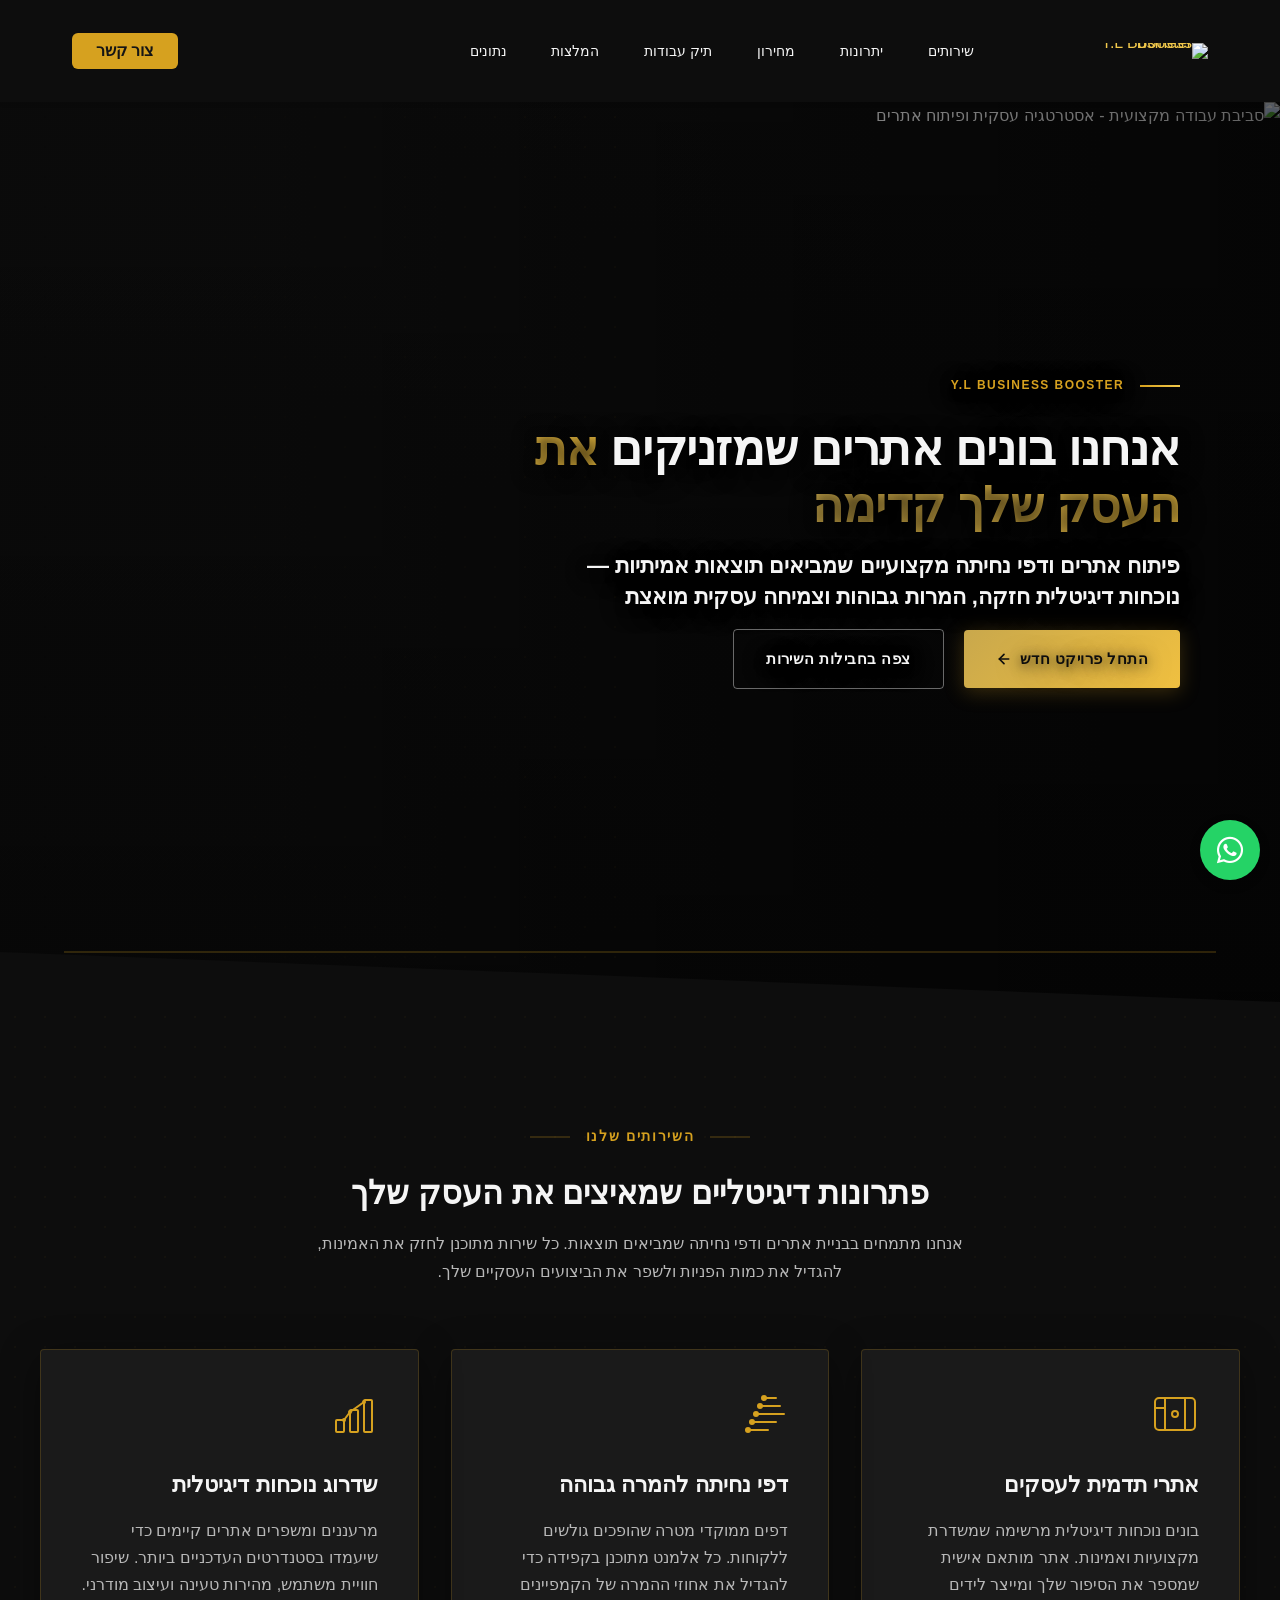
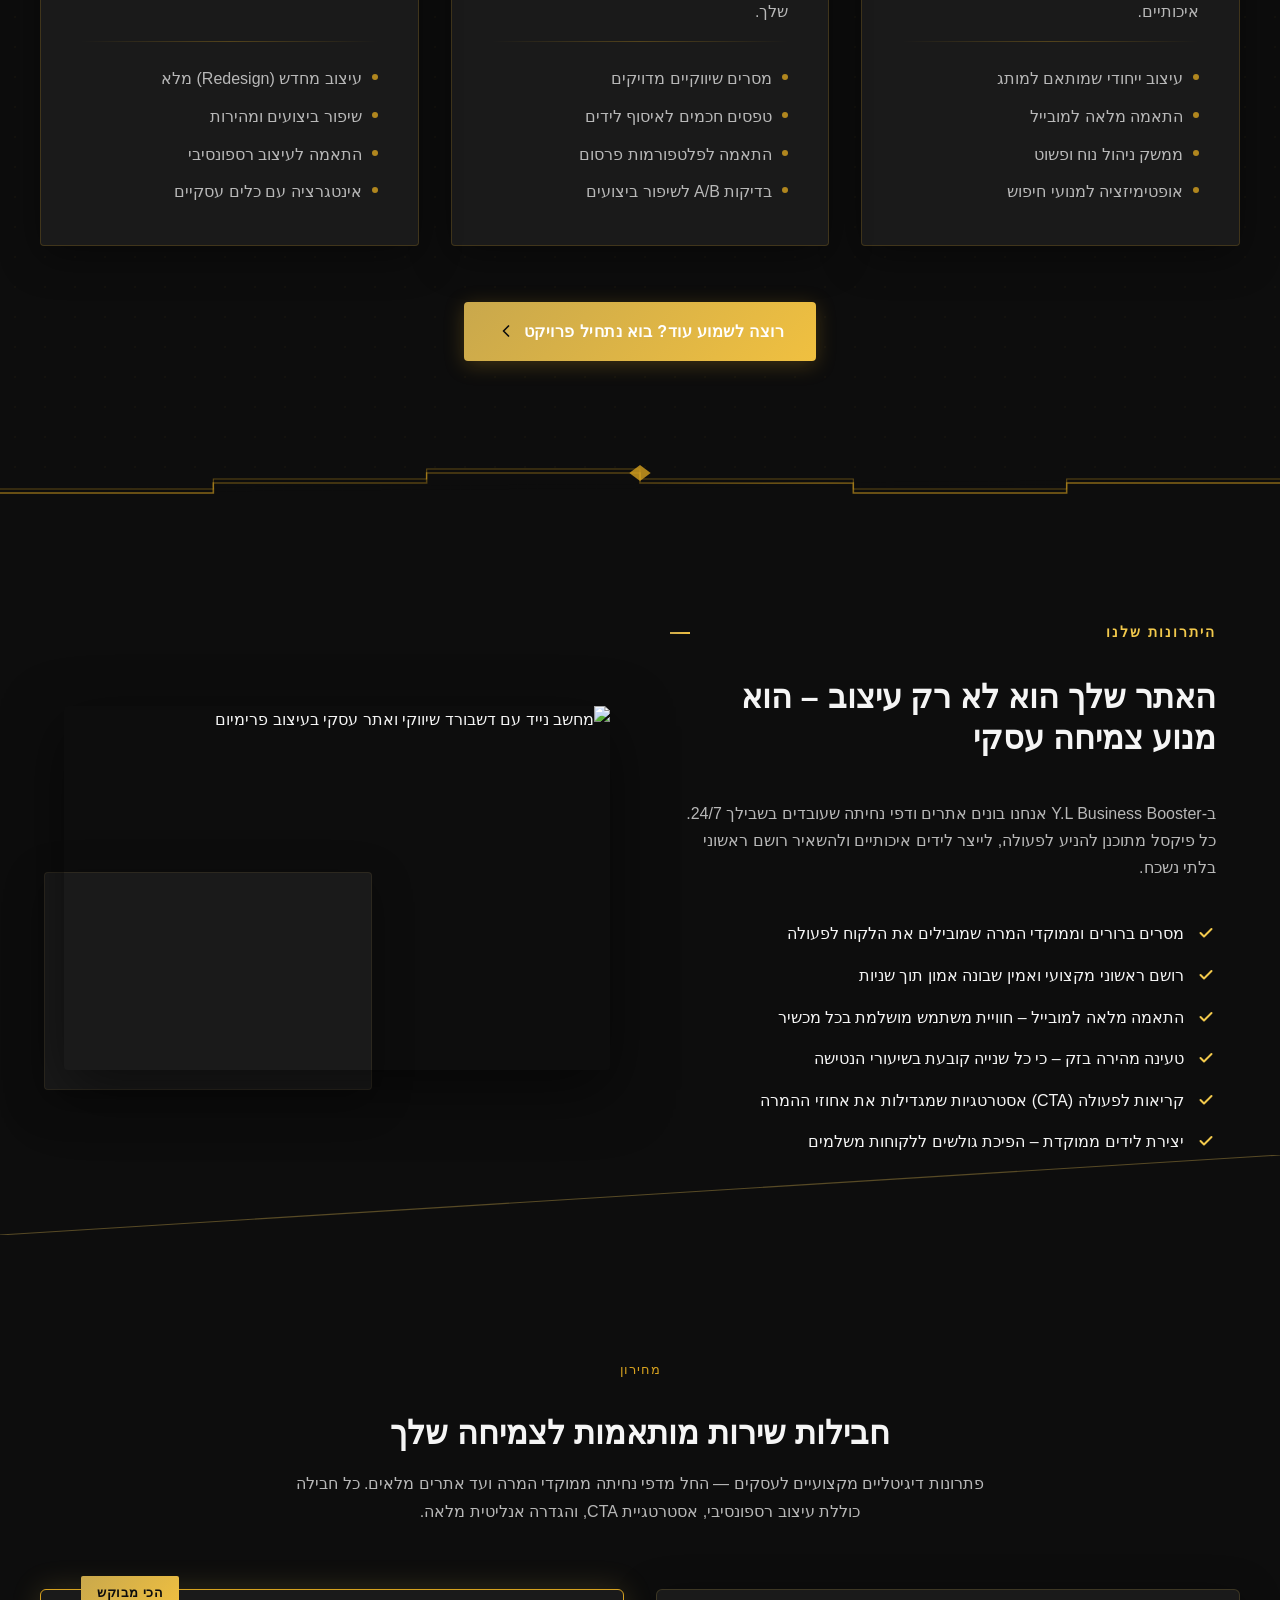
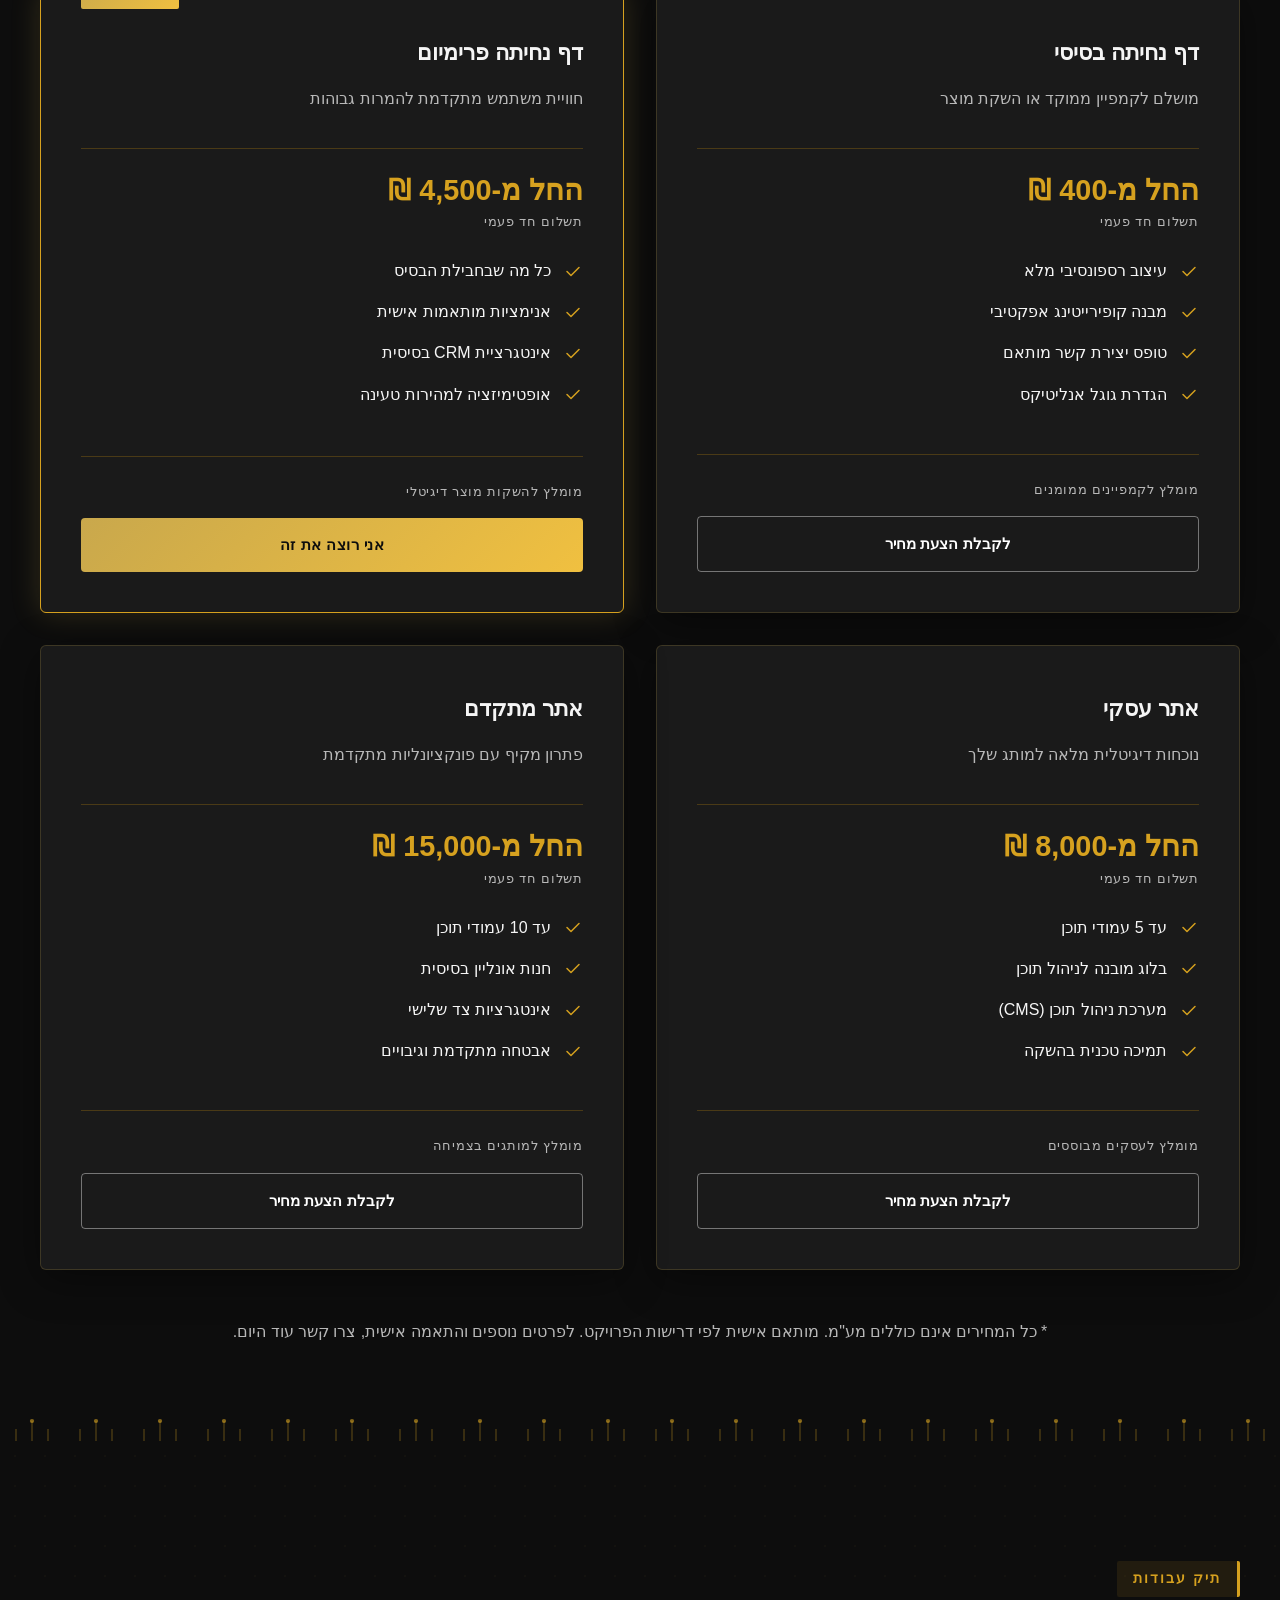
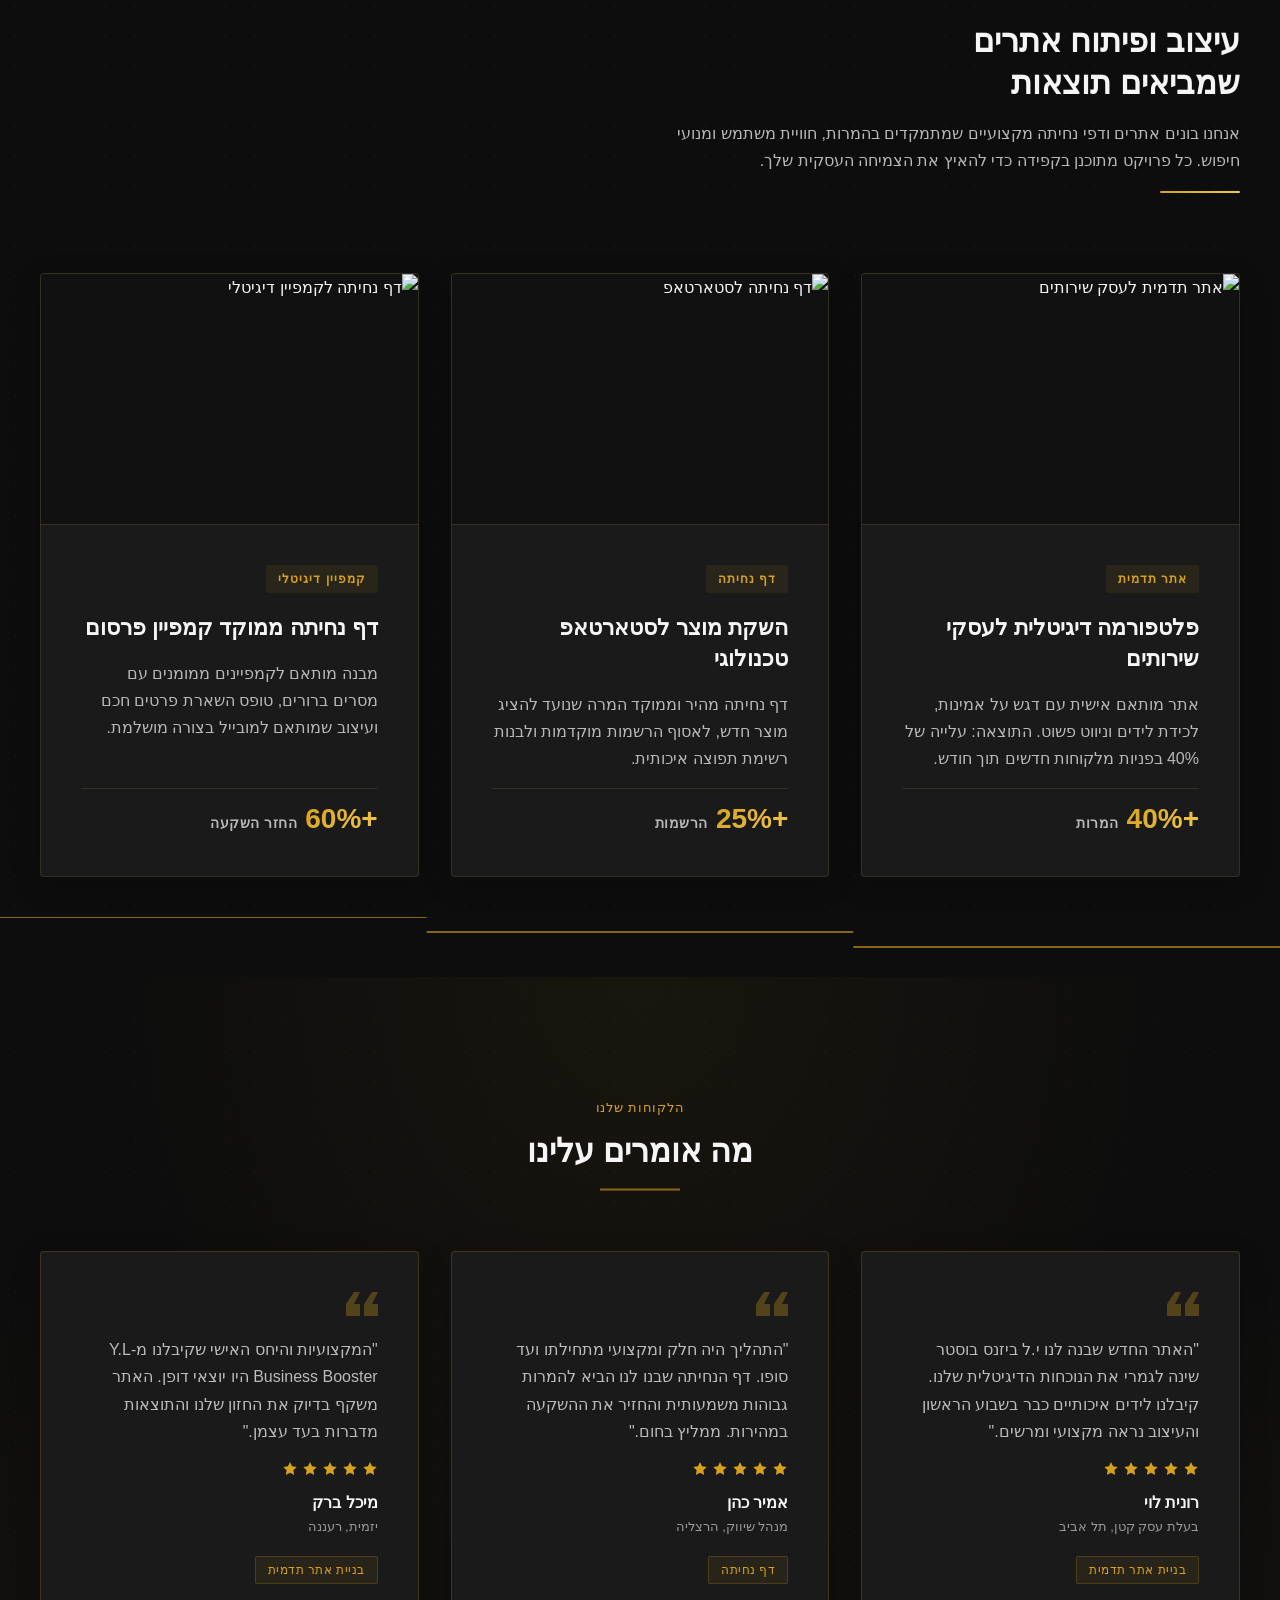
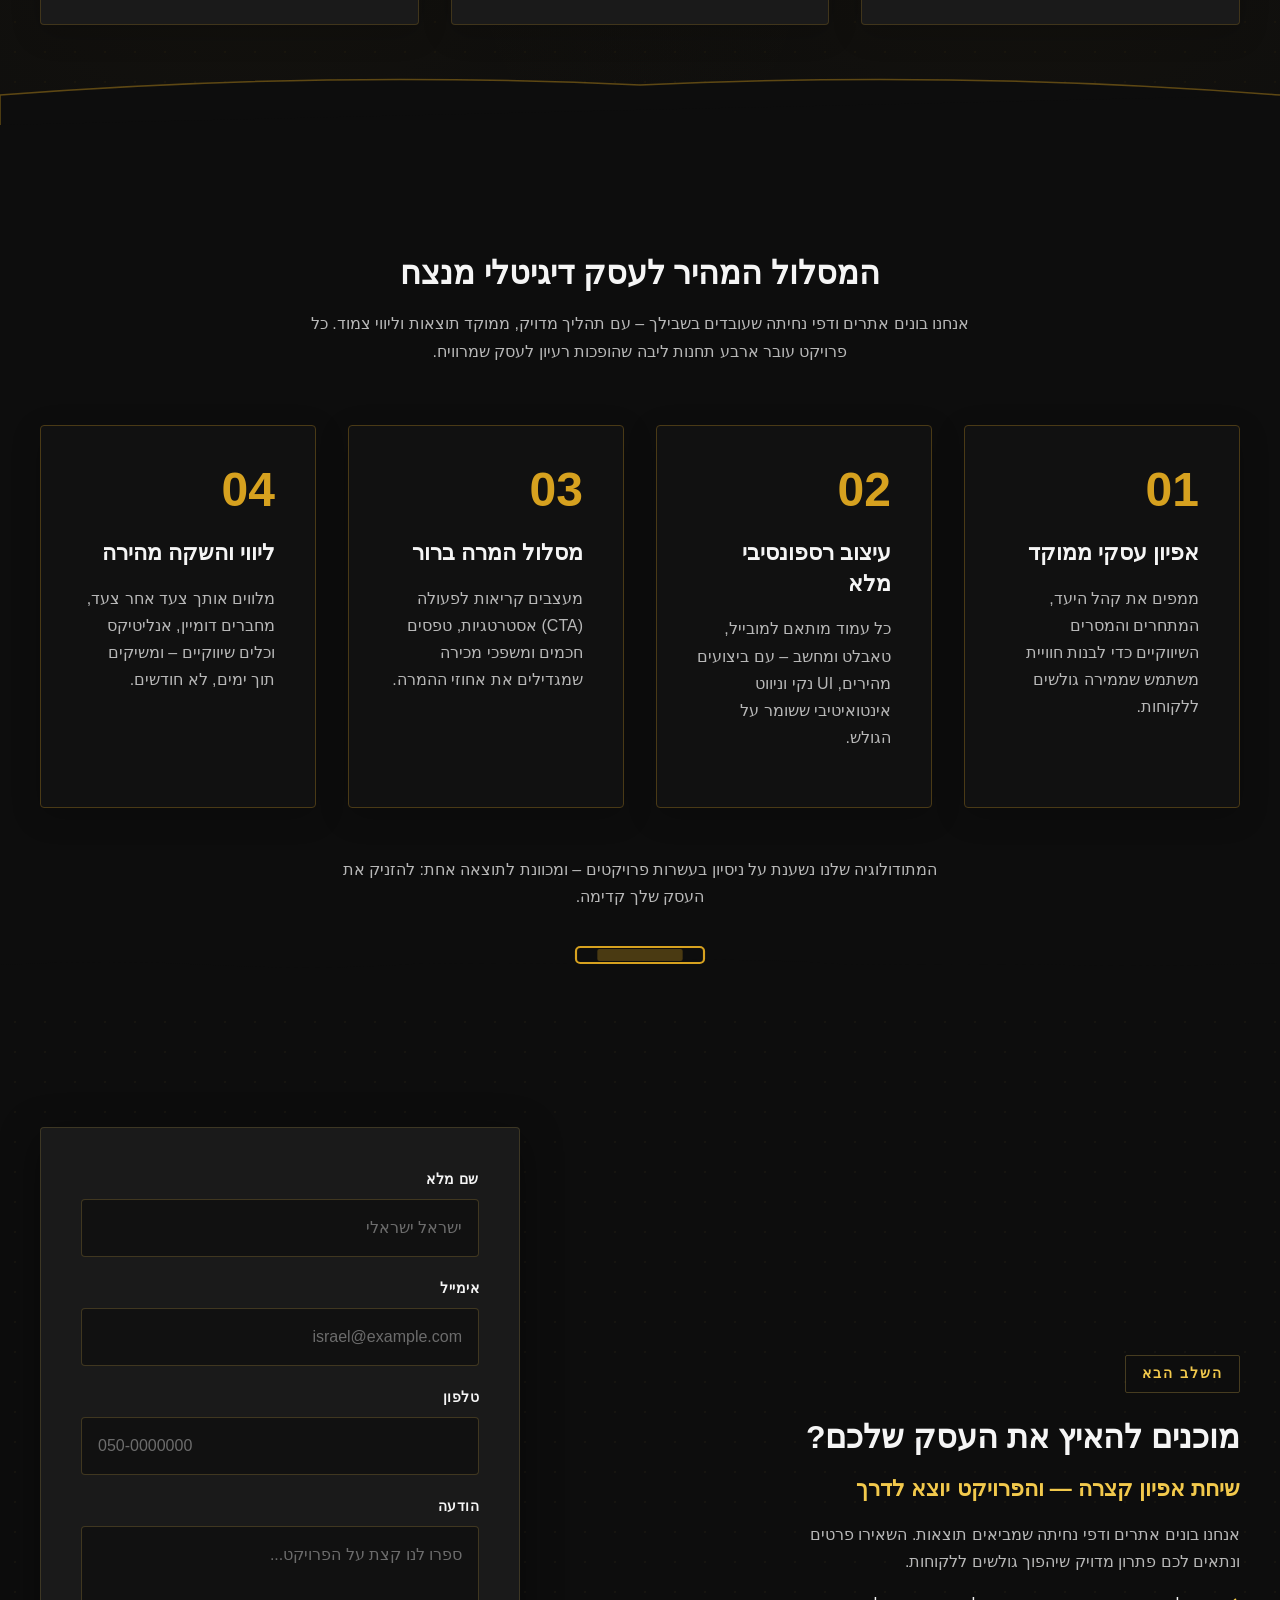
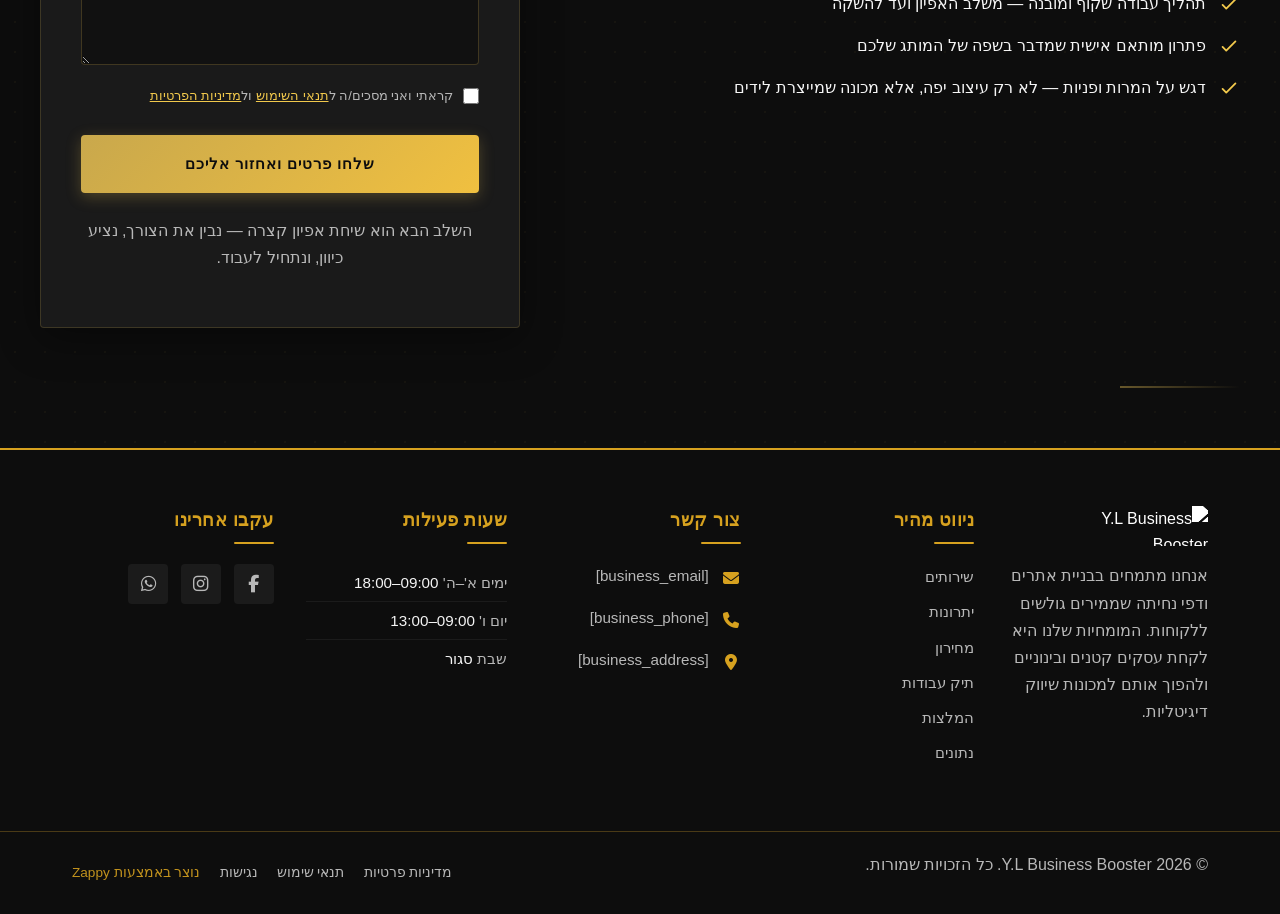
==== index.html @ 166de6a7 "Incremental sync: 1 page(s) — text_edit" ====
<!DOCTYPE html>
<html lang="he" dir="rtl">
<head>
    <meta charset="UTF-8">
    <meta name="viewport" content="width=device-width, initial-scale=1.0">
    <meta name="robots" content="index, follow">
    <title>בנה נוכחות דיגיטלית מנצחת — Y.L Business Booster</title>
    <meta name="description" content="Y.L Business Booster מתמחה בעיצוב ופיתוח אתרים ודפי נחיתה שמביאים תוצאות אמיתיות. הפוך את הרעיון שלך לעסק משגשג עם פתרונות Web Design &amp; Development מותאמים אישית. דברו איתנו עוד היום!">
    <meta name="keywords" content="Web Design & Development, web design & development company, עיצוב אתרים, פיתוח אתרים, דפי נחיתה">
    
    <!-- Favicons -->
    <link rel="icon" type="image/x-icon" href="/assets/favicon.ico">
    <link rel="icon" type="image/png" sizes="16x16" href="/assets/favicon-16x16.png">
    <link rel="icon" type="image/png" sizes="32x32" href="/assets/favicon-32x32.png">
    <link rel="icon" type="image/png" sizes="48x48" href="/assets/favicon-48x48.png">
    <link rel="icon" type="image/png" sizes="192x192" href="/assets/favicon-192x192.png">
    <link rel="icon" type="image/png" sizes="512x512" href="/assets/favicon-512x512.png">
    <link rel="apple-touch-icon" href="/assets/apple-touch-icon.png">
    <!-- Zappy Analytics -->
<script>
(function() {
  'use strict';
  
  // Configuration
  var config = {
    websiteId: '297a479d-2537-4a01-94c8-16d00fc88e8f',
    apiUrl: 'https://api.zappy5.com/api/analytics/track',
    sessionDuration: 30 * 60 * 1000, // 30 minutes
    visitorDuration: 30 * 24 * 60 * 60 * 1000, // 30 days
    trackPageViews: true,
    trackClicks: true,
    trackFormSubmissions: true
  };
  
  // Generate or retrieve persistent visitor ID (30 days)
  function getVisitorId() {
    var visitorKey = 'zappy_visitor_' + config.websiteId;
    var visitor = null;
    
    try {
      visitor = localStorage.getItem(visitorKey);
      if (visitor) {
        var visitorData = JSON.parse(visitor);
        var now = Date.now();
        
        // Check if visitor ID is still valid (30 days)
        if (now - visitorData.created < config.visitorDuration) {
          // Update last seen timestamp
          visitorData.lastSeen = now;
          localStorage.setItem(visitorKey, JSON.stringify(visitorData));
          return visitorData.id;
        }
      }
    } catch (e) {
      console.warn('Zappy Analytics: LocalStorage not available');
    }
    
    // Generate new visitor ID
    var newVisitorId = 'zv_' + Date.now() + '_' + Math.random().toString(36).substr(2, 9);
    
    try {
      localStorage.setItem(visitorKey, JSON.stringify({
        id: newVisitorId,
        created: Date.now(),
        lastSeen: Date.now()
      }));
    } catch (e) {
      // Continue without local storage
    }
    
    return newVisitorId;
  }
  
  // Generate or retrieve session ID (30 minutes)
  function getSessionId() {
    var sessionKey = 'zappy_session_' + config.websiteId;
    var session = null;
    
    try {
      session = sessionStorage.getItem(sessionKey);
      if (session) {
        var sessionData = JSON.parse(session);
        var now = Date.now();
        
        // Check if session is still valid
        if (now - sessionData.timestamp < config.sessionDuration) {
          // Update timestamp
          sessionData.timestamp = now;
          sessionStorage.setItem(sessionKey, JSON.stringify(sessionData));
          return sessionData.id;
        }
      }
    } catch (e) {
      console.warn('Zappy Analytics: SessionStorage not available');
    }
    
    // Generate new session ID
    var newSessionId = 'zs_' + Date.now() + '_' + Math.random().toString(36).substr(2, 9);
    
    try {
      sessionStorage.setItem(sessionKey, JSON.stringify({
        id: newSessionId,
        timestamp: Date.now()
      }));
    } catch (e) {
      // Continue without session storage
    }
    
    return newSessionId;
  }
  
  var visitorId = getVisitorId();
  var sessionId = getSessionId();
  
  // Track an event
  function trackEvent(eventType, data) {
    data = data || {};
    
    var eventData = {
      website_id: config.websiteId,
      event_type: eventType,
      page_path: window.location.pathname,
      referrer: document.referrer || 'direct',
      visitor_id: visitorId,
      session_id: sessionId,
      metadata: data
    };
    
    // Use sendBeacon if available (better for page unload events)
    if (navigator.sendBeacon) {
      var blob = new Blob([JSON.stringify(eventData)], { type: 'application/json' });
      navigator.sendBeacon(config.apiUrl, blob);
    } else {
      // Fallback to fetch
      fetch(config.apiUrl, {
        method: 'POST',
        headers: {
          'Content-Type': 'application/json'
        },
        body: JSON.stringify(eventData),
        keepalive: true
      }).catch(function(error) {
        console.warn('Zappy Analytics: Failed to track event', error);
      });
    }
  }
  
  // Track page view
  if (config.trackPageViews) {
    trackEvent('pageview', {
      title: document.title,
      url: window.location.href
    });
  }
  
  // Track clicks on important elements
  if (config.trackClicks) {
    document.addEventListener('click', function(e) {
      var target = e.target;
      
      // Track button clicks (counted as actions)
      if (target.tagName === 'BUTTON' || target.closest('button')) {
        var button = target.tagName === 'BUTTON' ? target : target.closest('button');
        var clickMeta = {
          element: 'button',
          text: button.textContent.trim().substring(0, 100),
          id: button.id || null,
          class: button.className || null
        };
        
        trackEvent('click', clickMeta);
      }
      
      // Track link clicks (navigation - not counted as actions)
      else if (target.tagName === 'A' || target.closest('a')) {
        var link = target.tagName === 'A' ? target : target.closest('a');
        var navMeta = {
          element: 'link',
          text: link.textContent.trim().substring(0, 100),
          href: link.href,
          external: link.hostname !== window.location.hostname
        };
        
        trackEvent('navigation', navMeta);
      }
    }, true);
  }
  
  
  // Track form submissions
  if (config.trackFormSubmissions) {
    document.addEventListener('submit', function(e) {
      var form = e.target;
      
      trackEvent('form_submit', {
        form_id: form.id || null,
        form_name: form.name || null,
        form_action: form.action || null,
        form_method: form.method || 'GET'
      });
    }, true);
  }
  
  // Track time on page (send on page unload)
  var pageLoadTime = Date.now();
  
  window.addEventListener('beforeunload', function() {
    var timeOnPage = Math.floor((Date.now() - pageLoadTime) / 1000); // in seconds
    
    trackEvent('page_unload', {
      time_on_page: timeOnPage,
      page_path: window.location.pathname
    });
  });
  
  // Expose tracking function globally for custom events
  window.zappyAnalytics = {
    track: trackEvent,
    getVisitorId: function() { return visitorId; },
    getSessionId: function() { return sessionId; }
  };
  
})();
</script>
<!-- End Zappy Analytics -->
    <meta property="og:title" content="בנה נוכחות דיגיטלית מנצחת — Y.L Business Booster">
    <meta property="og:description" content="Y.L Business Booster מתמחה בעיצוב ופיתוח אתרים ודפי נחיתה שמביאים תוצאות אמיתיות. הפוך את הרעיון שלך לעסק משגשג עם פתרונות Web Design &amp; Development מותאמים אישית. דברו איתנו עוד היום!">
    <meta name="twitter:card" content="summary_large_image">
    <meta name="twitter:title" content="בנה נוכחות דיגיטלית מנצחת — Y.L Business Booster">
    <meta name="twitter:description" content="Y.L Business Booster מתמחה בעיצוב ופיתוח אתרים ודפי נחיתה שמביאים תוצאות אמיתיות. הפוך את הרעיון שלך לעסק משגשג עם פתרונות Web Design &amp; Development מותאמים אישית. דברו איתנו עוד היום!">
    <meta property="og:type" content="website">
  <meta property="og:locale" content="he_IL">
  
  
  
  
  
  <link rel="stylesheet" href="https://cdnjs.cloudflare.com/ajax/libs/font-awesome/6.4.0/css/all.min.css">
  <style>
    .skip-link { position: absolute; top: 0; left: 0; transform: translateY(-200%); padding: 12px 18px; background: var(--bg-dark, #1a1a1a); color: var(--text-light, #fff); font-weight: 600; border-radius: 0 0 8px 0; z-index: 10000; }
    .skip-link:focus { transform: none; outline: 2px solid var(--ring, #fff); outline-offset: 2px; }
    :focus-visible { outline: 2px solid var(--ring, currentColor); outline-offset: 3px; }
  </style>


  
    <!-- Favicons -->
    <link rel="icon" type="image/x-icon" href="/assets/favicon.ico">
    <link rel="icon" type="image/png" sizes="16x16" href="/assets/favicon-16x16.png">
    <link rel="icon" type="image/png" sizes="32x32" href="/assets/favicon-32x32.png">
    <link rel="icon" type="image/png" sizes="48x48" href="/assets/favicon-48x48.png">
    <link rel="icon" type="image/png" sizes="192x192" href="/assets/favicon-192x192.png">
    <link rel="icon" type="image/png" sizes="512x512" href="/assets/favicon-512x512.png">
    <link rel="apple-touch-icon" href="/assets/apple-touch-icon.png">
    <!-- Cookie Consent -->
    <link rel="stylesheet" href="https://cdn.jsdelivr.net/npm/vanilla-cookieconsent@3/dist/cookieconsent.css">
    <script src="https://cdn.jsdelivr.net/npm/vanilla-cookieconsent@3/dist/cookieconsent.umd.js"></script>
    <!-- Mickidum Accessibility Toolbar -->
    <script src="https://cdn.jsdelivr.net/gh/mickidum/acc_toolbar/acctoolbar/acctoolbar.min.js"></script>
    <link rel="stylesheet" href="/styles.css">
    <script>window.ZAPPY_WEBSITE_ID = "297a479d-2537-4a01-94c8-16d00fc88e8f"; window.ZAPPY_API_BASE = "https://api.zappy5.com";</script>
    <link rel="preload" as="image" href="/assets/site-index-hero-image-1.webp" fetchpriority="high">

    <style id="zappy-dropdown-submenu-styles">
      /* ========== DESKTOP DROPDOWN SUBMENU STYLES ========== */
      /* Base styles for dropdown submenus - parent must be positioned */
      .nav-menu li:has(.sub-menu), nav li:has(.sub-menu), .navbar li:has(.sub-menu), #navMenu li:has(.sub-menu) { position: relative; }
      /* Submenu base - hidden by default */
      .nav-menu .sub-menu, nav .sub-menu, .navbar .sub-menu, #navMenu .sub-menu { display: block !important; position: absolute !important; top: 100%; left: 0; min-width: 220px; background: white; border-radius: 8px; box-shadow: 0 8px 25px rgba(0,0,0,0.15); padding: 8px 0; opacity: 0; visibility: hidden; transform: translateY(10px); transition: all 0.3s ease; z-index: 1000; list-style: none; pointer-events: none; }
      /* CRITICAL: Desktop hover styles to show dropdown */
      .nav-menu li:hover > .sub-menu, nav li:hover > .sub-menu, .navbar li:hover > .sub-menu, #navMenu li:hover > .sub-menu { opacity: 1 !important; visibility: visible !important; transform: translateY(0) !important; pointer-events: auto !important; }
      /* Submenu item styling */
      .sub-menu li { list-style: none; margin: 0; padding: 0; }
      .sub-menu a { display: block !important; padding: 10px 16px !important; color: var(--text-dark, #333) !important; font-weight: 500; text-decoration: none; white-space: nowrap; transition: background-color 0.2s; }
      .sub-menu .zappy-nav-child > a { padding-left: 28px !important; font-size: 0.9em !important; opacity: 0.85 !important; }
      [dir="rtl"] .sub-menu .zappy-nav-child > a, html[lang="he"] .sub-menu .zappy-nav-child > a, html[lang="ar"] .sub-menu .zappy-nav-child > a { padding-left: 10px !important; padding-right: 28px !important; }
      .sub-menu .zappy-nav-parent > a { font-weight: 600 !important; }
      .sub-menu a:hover { background-color: #f5f5f5; }
      /* RTL (Hebrew/Arabic) dropdown positioning */
      [dir="rtl"] .nav-menu .sub-menu, [dir="rtl"] nav .sub-menu, [dir="rtl"] .navbar .sub-menu, html[lang="he"] .nav-menu .sub-menu, html[lang="he"] nav .sub-menu, html[lang="he"] .navbar .sub-menu, html[lang="ar"] .nav-menu .sub-menu, html[lang="ar"] nav .sub-menu, html[lang="ar"] .navbar .sub-menu { left: auto !important; right: 0 !important; }
      /* Hide empty dropdown menus (exclude catalog sub-menus that use <a> children instead of <li>) */
      .sub-menu:empty, .sub-menu:not(:has(li:not(.zappy-hidden-menu-item))):not(:has(> a)), .sub-menu:not(:has(li)):not(:has(> a)) { display: none !important; opacity: 0 !important; visibility: hidden !important; pointer-events: none !important; }
      /* Desktop: show submenu on Menu Group hover */
      li:has(.menu-group-title):hover > .sub-menu { opacity: 1 !important; visibility: visible !important; transform: translateY(0) !important; pointer-events: auto !important; }
      /* Menu Group title styling */
      .nav-menu > li > .menu-group-title, #navMenu > li > .menu-group-title { display: inline-block; padding: 0.5rem 1rem; cursor: default; user-select: none; }
      
      /* ========== MOBILE SUBMENU STYLES ========== */
      @media (max-width: 768px) {
        .nav-menu .sub-menu, nav .sub-menu, .navbar .sub-menu, #navMenu .sub-menu { position: static !important; transform: none !important; box-shadow: none !important; background: transparent !important; max-height: 0; overflow: hidden; opacity: 0; visibility: hidden; transition: max-height 0.3s ease, opacity 0.3s ease; padding: 0 !important; border-radius: 0 !important; }
        .navbar .sub-menu.mobile-expanded, .nav-menu .sub-menu.mobile-expanded, #navMenu .sub-menu.mobile-expanded { max-height: none !important; overflow-y: visible !important; opacity: 1 !important; visibility: visible !important; padding: 8px 0 8px 16px !important; }
        [dir="rtl"] .sub-menu.mobile-expanded, html[lang="he"] .sub-menu.mobile-expanded { padding: 8px 16px 8px 0 !important; }
        /* Disable hover behavior on mobile */
        .nav-menu li:hover > .sub-menu, nav li:hover > .sub-menu, .navbar li:hover > .sub-menu, #navMenu li:hover > .sub-menu { opacity: 0; visibility: hidden; pointer-events: none; }
        .nav-menu li > .sub-menu.mobile-expanded, nav li > .sub-menu.mobile-expanded, .navbar li > .sub-menu.mobile-expanded, #navMenu li > .sub-menu.mobile-expanded { opacity: 1 !important; visibility: visible !important; pointer-events: auto !important; }
        .nav-menu li:has(.sub-menu), nav li:has(.sub-menu), .navbar li:has(.sub-menu), #navMenu li:has(.sub-menu) { display: flex !important; flex-wrap: wrap !important; align-items: center !important; position: relative !important; min-height: 44px !important; }
        .nav-menu li:has(.sub-menu) > a, nav li:has(.sub-menu) > a, .navbar li:has(.sub-menu) > a, #navMenu li:has(.sub-menu) > a { flex: 1 !important; min-width: 0 !important; }
        .nav-menu li:has(.sub-menu) > .menu-group-title, nav li:has(.sub-menu) > .menu-group-title, .navbar li:has(.sub-menu) > .menu-group-title, #navMenu li:has(.sub-menu) > .menu-group-title { flex: 1 !important; min-width: 0 !important; padding: 0 !important; line-height: inherit !important; }
        .nav-menu li:has(.sub-menu) > .sub-menu, nav li:has(.sub-menu) > .sub-menu, .navbar li:has(.sub-menu) > .sub-menu, #navMenu li:has(.sub-menu) > .sub-menu { flex-basis: 100% !important; width: 100% !important; }
        .nav-menu li:has(.sub-menu) > a [class*="chevron"], .nav-menu li:has(.sub-menu) > a [class*="arrow"], .nav-menu li:has(.sub-menu) > a .fa-chevron-down, .nav-menu li:has(.sub-menu) > a .fa-angle-down, nav li:has(.sub-menu) > a [class*="chevron"], nav li:has(.sub-menu) > a [class*="arrow"], #navMenu li:has(.sub-menu) > a [class*="chevron"], #navMenu li:has(.sub-menu) > a [class*="arrow"] { display: none !important; visibility: hidden !important; }
        .mobile-submenu-toggle { display: flex !important; align-items: center !important; justify-content: center !important; width: 44px !important; height: auto !important; background: transparent !important; border: none !important; cursor: pointer !important; color: var(--text-light) !important; position: static !important; flex-shrink: 0 !important; align-self: stretch !important; z-index: 2 !important; padding: 0 !important; margin: 0 !important; }
        .mobile-submenu-toggle::after { content: '' !important; width: 0 !important; height: 0 !important; border-left: 6px solid transparent !important; border-right: 6px solid transparent !important; border-top: 7px solid currentColor !important; transition: transform 0.3s ease !important; }
        .mobile-submenu-toggle.expanded::after { transform: rotate(180deg) !important; }
        .sub-menu a { padding: 10px 0 !important; display: block !important; color: var(--text-light) !important; white-space: normal !important; }
        .sub-menu .zappy-nav-child > a { padding-left: 28px !important; font-size: 0.9em !important; opacity: 0.85 !important; }
        [dir="rtl"] .sub-menu .zappy-nav-child > a, html[lang="he"] .sub-menu .zappy-nav-child > a, html[lang="ar"] .sub-menu .zappy-nav-child > a { padding-left: 0 !important; padding-right: 28px !important; }
        .sub-menu .zappy-nav-parent > a { font-weight: 600 !important; }
        .nav-menu.active, #navMenu.active { max-width: 100vw !important; overflow-x: hidden !important; box-sizing: border-box !important; }
        .navbar .sub-menu li a, nav.navbar .sub-menu li a, .zappy-products-dropdown .sub-menu a { color: var(--text-light) !important; }
      }
      @media (min-width: 769px) { .mobile-submenu-toggle { display: none !important; } }
    </style>

    <style id="zappy-widget-visibility">
      html[dir="rtl"] .whatsapp-float { right: 20px !important; left: auto !important; }
      html[dir="ltr"] .whatsapp-float, html:not([dir]) .whatsapp-float { left: 20px !important; right: auto !important; }
      html[dir="rtl"] #mic-access-tool-general-button, html[dir="rtl"] .mic-access-tool-general-button,
      html[dir="rtl"] #mic-init-access-tool .mic-access-tool-general-button,
      html[dir="rtl"] #mic-init-access-tool #mic-access-tool-general-button,
      html[dir="rtl"] ._access-icon { left: 20px !important; right: auto !important; }
      html[dir="ltr"] #mic-access-tool-general-button, html[dir="ltr"] .mic-access-tool-general-button,
      html[dir="ltr"] #mic-init-access-tool .mic-access-tool-general-button,
      html[dir="ltr"] #mic-init-access-tool #mic-access-tool-general-button,
      html[dir="ltr"] ._access-icon,
      html:not([dir]) #mic-access-tool-general-button, html:not([dir]) .mic-access-tool-general-button,
      html:not([dir]) #mic-init-access-tool .mic-access-tool-general-button,
      html:not([dir]) #mic-init-access-tool #mic-access-tool-general-button,
      html:not([dir]) ._access-icon { right: 20px !important; left: auto !important; }
      @media (max-width: 768px) { .whatsapp-float { display: flex !important; } }
      @media (min-width: 769px) { .whatsapp-float { display: flex !important; } }
      @media (max-width: 768px) {
        #mic-access-tool-general-button, .mic-access-tool-general-button,
        #mic-init-access-tool .mic-access-tool-general-button, #mic-init-access-tool #mic-access-tool-general-button,
        ._access-icon { display: flex !important; visibility: visible !important; opacity: 1 !important; pointer-events: auto !important; }
        #mic-access-tool-box.opened-mic-access-tool, .mic-access-tool-box.opened-mic-access-tool,
        #mic-init-access-tool #mic-access-tool-box.opened-mic-access-tool {
          visibility: visible !important; opacity: 1 !important; pointer-events: auto !important;
        }
      }
      @media (min-width: 769px) {
        #mic-access-tool-general-button, .mic-access-tool-general-button,
        #mic-init-access-tool .mic-access-tool-general-button, #mic-init-access-tool #mic-access-tool-general-button,
        ._access-icon { display: flex !important; visibility: visible !important; opacity: 1 !important; pointer-events: auto !important; }
        #mic-access-tool-box.opened-mic-access-tool, .mic-access-tool-box.opened-mic-access-tool,
        #mic-init-access-tool #mic-access-tool-box.opened-mic-access-tool {
          visibility: visible !important; opacity: 1 !important; pointer-events: auto !important;
        }
      }
    </style>
</head>
<body>
<a class="skip-link" href="#main">דלג לתוכן הראשי</a>
  <nav class="navbar" dir="rtl">
  <!-- Mobile buttons: MUST be direct children of .navbar (outside nav-container) -->
  <button class="mobile-toggle" id="mobileToggle" aria-label="Menu">
    <svg class="hamburger-icon" width="24" height="24" viewBox="0 0 24 24" fill="none">
      <path d="M3 12h18M3 6h18M3 18h18" stroke="currentColor" stroke-width="2" stroke-linecap="round"></path>
    </svg>
    <svg class="close-icon" width="24" height="24" viewBox="0 0 24 24" fill="none" style="display: none;">
      <path d="M18 6L6 18M6 6l12 12" stroke="currentColor" stroke-width="2" stroke-linecap="round"></path>
    </svg>
  </button>
  
  <button class="phone-header-btn" data-phone="[business_phone]" aria-label="Call">
    <svg width="20" height="20" viewBox="0 0 24 24" fill="currentColor">
      <path d="M22 16.92v3a2 2 0 0 1-2.18 2 19.79 19.79 0 0 1-8.63-3.07 19.5 19.5 0 0 1-6-6 19.79 19.79 0 0 1-3.07-8.67A2 2 0 0 1 4.11 2h3a2 2 0 0 1 2 1.72 12.84 12.84 0 0 0 .7 2.81 2 2 0 0 1-.45 2.11L8.09 9.91a16 16 0 0 0 6 6l1.27-1.27a2 2 0 0 1 2.11-.45 12.84 12.84 0 0 0 2.81.7A2 2 0 0 1 22 16.92z"></path>
    </svg>
  </button>

  <!-- nav-container: REQUIRED wrapper for layout elements (brand, menu, CTA) -->
  <div class="nav-container">
    <div class="nav-right-group"><div class="nav-brand">
      <a href="/" class="logo-link"><img class="logo" src="/assets/site-----image-1.webp" alt="Y.L Business Booster"></a>
    </div><ul class="nav-menu" id="navMenu"><li><a href="#services">שירותים</a></li><li><a href="#benefits">יתרונות</a></li><li><a href="#pricing">מחירון</a></li><li><a href="#portfolio">תיק עבודות</a></li><li><a href="#testimonials">המלצות</a></li><li><a href="#stats">נתונים</a></li><li class="mobile-contact-link nav-cta-mobile-item"><a href="#contact" class="nav-cta-btn">צור קשר</a></li></ul></div>
    
    
    
    <div class="nav-cta-container">
      <a href="#contact" class="nav-cta-btn">צור קשר</a>
    </div>
  </div>
</nav>
<script>

// Navbar Mobile Menu Toggle and Contrast Fix
(function() {
  // Use 'load' event instead of 'DOMContentLoaded' to ensure we run AFTER all other scripts
  window.addEventListener('load', function() {
    
    // FIX MOBILE BUTTON CONTRAST
    // Detect navbar background color and apply contrasting color to mobile buttons
    const navbar = document.querySelector('.navbar, nav, header');
    if (!navbar) {
      console.log('[Navbar] Navbar element not found');
      return;
    }
    
    // DECLARE VARIABLES EARLY to avoid Temporal Dead Zone errors
    // These are used in multiple places below
    let mobileToggle = document.getElementById('mobileToggle') ||
                       document.querySelector('.mobile-toggle') ||
                       document.querySelector('.hamburger') ||
                       document.querySelector('.hamburger-menu') ||
                       document.querySelector('.menu-toggle') ||
                       document.querySelector('.burger-menu') ||
                       document.querySelector('[aria-label="Menu"]') ||
                       document.querySelector('[aria-label="תפריט"]');
    
    const phoneBtn = document.querySelector('.phone-header-btn');
    
    const computedStyle = window.getComputedStyle(navbar);
    let bgColor = computedStyle.backgroundColor;
    
    console.log('[Navbar] Initial navbar background:', bgColor);
    
    // Check if background is transparent or rgba with 0 alpha
    const isTransparent = bgColor === 'transparent' || 
                         bgColor === 'rgba(0, 0, 0, 0)' ||
                         (bgColor.startsWith('rgba') && bgColor.includes(', 0)'));
    
    if (isTransparent) {
      // Check for background-image or gradient
      const bgImage = computedStyle.backgroundImage;
      if (bgImage && bgImage !== 'none') {
        console.log('[Navbar] Navbar has background image/gradient, using dark text');
        bgColor = 'rgb(240, 240, 240)'; // Assume light background
      } else {
        // Transparent navbar - check body background
        const bodyBg = window.getComputedStyle(document.body).backgroundColor;
        console.log('[Navbar] Navbar transparent, using body background:', bodyBg);
        bgColor = bodyBg;
      }
    }
    
    // Calculate luminance to determine if background is light or dark
    const rgb = bgColor.match(/\d+/g);
    if (rgb && rgb.length >= 3) {
      const r = parseInt(rgb[0]);
      const g = parseInt(rgb[1]);
      const b = parseInt(rgb[2]);
      const luminance = (0.299 * r + 0.587 * g + 0.114 * b) / 255;
      
      // Mobile button colors are set by Claude's AI-generated CSS (same as .nav-menu a)
      // No dynamic color overrides needed - colors come from the generated navbar CSS
      console.log('[Navbar] Mobile button colors preserved from Claude CSS (luminance:', luminance.toFixed(2) + ')');
      
      // FIX ICON SIZES - Ensure SVGs are properly sized and visible
      // INJECT CRITICAL CSS TO OVERRIDE ANY CONFLICTING RULES
      const criticalCSS = document.createElement('style');
      criticalCSS.id = 'zappy-mobile-nav-fix';
      const htmlLang = document.documentElement.lang || 'en';
      const htmlDir = document.documentElement.dir || 'ltr';
      // Check both dir attribute AND lang for RTL detection
      // dir="rtl" is the most reliable indicator
      const isRTL = htmlDir === 'rtl' || htmlLang === 'he' || htmlLang === 'ar';
      
      criticalCSS.textContent = `
        /* Hide mobile buttons on desktop, show only on mobile */
        @media (min-width: 769px) {
          .mobile-toggle,
          .phone-header-btn {
            display: none !important;
          }
        }
        
        /* Show and position mobile buttons correctly on mobile */
        @media (max-width: 768px) {
          .navbar,
          nav.navbar {
            min-height: 70px !important;
          }

          .mobile-toggle,
          .phone-header-btn {
            position: absolute !important;
            top: 0 !important;
            bottom: 0 !important;
            margin-top: auto !important;
            margin-bottom: auto !important;
            transform: none !important;
            z-index: 1001 !important;
            display: flex !important;
            align-items: center !important;
            justify-content: center !important;
            width: 36px !important;
            height: 36px !important;
            border-radius: 50% !important;
            border: none !important;
            cursor: pointer !important;
            padding: 6px !important;
            background: none !important;
            color: var(--nav-text, var(--text-light)) !important;
            touch-action: manipulation !important;
            -webkit-tap-highlight-color: transparent !important;
          }

          html[data-zappy-site-type="ecommerce"] .phone-header-btn,
          body[data-zappy-site-type="ecommerce"] .phone-header-btn,
          html[data-zappy-site-type="ecommerce"] header .phone-header-btn,
          html[data-zappy-site-type="ecommerce"] nav .phone-header-btn {
            display: none !important;
            visibility: hidden !important;
            width: 0 !important;
            height: 0 !important;
            min-width: 0 !important;
            overflow: hidden !important;
          }
          
          /* LTR positioning (default): hamburger LEFT, phone RIGHT */
          html:not([dir="rtl"]):not([lang="he"]):not([lang="ar"]) .mobile-toggle,
          html[dir="ltr"] .mobile-toggle {
            left: 12px !important;
            right: auto !important;
          }
          html:not([dir="rtl"]):not([lang="he"]):not([lang="ar"]) .phone-header-btn,
          html[dir="ltr"] .phone-header-btn {
            right: 12px !important;
            left: auto !important;
          }
          
          /* RTL positioning: hamburger RIGHT, phone LEFT */
          html[dir="rtl"] .mobile-toggle,
          html[lang="he"] .mobile-toggle,
          html[lang="ar"] .mobile-toggle {
            right: 12px !important;
            left: auto !important;
          }
          html[dir="rtl"] .phone-header-btn,
          html[lang="he"] .phone-header-btn,
          html[lang="ar"] .phone-header-btn {
            left: 12px !important;
            right: auto !important;
          }
          
          /* CRITICAL: Ensure nav-container has min-height on mobile */
          /* All children are positioned absolutely/fixed on mobile, so height:auto collapses to 0 */
          .nav-container {
            min-height: 70px !important;
            position: relative !important;
          }
          
          /* Ensure SVG icons are properly sized and inherit color */
          .mobile-toggle svg,
          .phone-header-btn svg {
            width: 24px !important;
            height: 24px !important;
            /* Don't force display - let JavaScript control hamburger/close toggle */
          }
          
          /* Reset nav-cta-container on mobile - remove desktop box-shadow/padding */
          /* that creates a visible ghost box when CTA button is hidden */
          .nav-cta-container {
            box-shadow: none !important;
            padding: 0 !important;
          }
          
          /* Hide nav-cta-container entirely on mobile when there's no lang-switcher */
          /* (only the CTA button is inside, and it's hidden on mobile) */
          .nav-cta-container:not(:has(.lang-switcher)) {
            display: none !important;
          }
          
          /* CRITICAL: Prevent hero image fade gradient from bleeding over headline text */
          /* The .image-fade-gradient has bottom: -30px (extends below parent) */
          /* On mobile stacked layout, this overlaps the h1 text below the image */
          .hero-image-column {
            overflow: hidden !important;
          }
          .image-fade-gradient {
            bottom: 0 !important;
          }
          
          /* Hide desktop language switcher on mobile - hamburger menu handles it */
          /* High specificity to override stored CSS */
          .lang-switcher,
          .nav-cta-container .lang-switcher,
          .nav-container .lang-switcher,
          .navbar .lang-switcher,
          .navbar .nav-cta-container .lang-switcher {
            display: none !important;
          }
        }
      `;
      
      // Remove existing fix if present and inject new one
      const existing = document.getElementById('zappy-mobile-nav-fix');
      if (existing) existing.remove();
      document.head.appendChild(criticalCSS);
      
      console.log('[Navbar] Critical CSS injected for mobile nav positioning');
      
      // ONLY apply inline positioning styles on mobile viewport
      // On desktop, the CSS handles hiding these buttons with display: none
      // Inline styles were breaking desktop layout by overriding CSS
      const isMobileViewport = window.innerWidth <= 768;
      
      if (mobileToggle) {
        // Icon sizing applies to all viewports for consistency
        const hamburgerIcon = mobileToggle.querySelector('.hamburger-icon');
        const closeIcon = mobileToggle.querySelector('.close-icon');
        
        if (hamburgerIcon) {
          hamburgerIcon.style.setProperty('width', '24px', 'important');
          hamburgerIcon.style.setProperty('height', '24px', 'important');
          hamburgerIcon.style.setProperty('display', 'block', 'important'); // Show hamburger by default
        }
        if (closeIcon) {
          closeIcon.style.setProperty('width', '24px', 'important');
          closeIcon.style.setProperty('height', '24px', 'important');
          closeIcon.style.setProperty('display', 'none', 'important'); // Hide close icon by default
        }
        
        // ONLY set positioning inline styles on mobile
        if (isMobileViewport) {
          mobileToggle.style.setProperty('position', 'absolute', 'important');
          mobileToggle.style.setProperty('top', '0', 'important');
          mobileToggle.style.setProperty('bottom', '0', 'important');
          mobileToggle.style.setProperty('margin-top', 'auto', 'important');
          mobileToggle.style.setProperty('margin-bottom', 'auto', 'important');
          mobileToggle.style.setProperty('transform', 'none', 'important');
          mobileToggle.style.setProperty('z-index', '1001', 'important');
          
          // Clear any inline left/right so CSS can take over based on html[dir]
          mobileToggle.style.removeProperty('left');
          mobileToggle.style.removeProperty('right');
          
          console.log('[Navbar] Mobile toggle positioning applied (mobile viewport)');
        } else {
          // On desktop, clear any positioning styles to let CSS handle it
          mobileToggle.style.removeProperty('position');
          mobileToggle.style.removeProperty('top');
          mobileToggle.style.removeProperty('transform');
          mobileToggle.style.removeProperty('z-index');
          mobileToggle.style.removeProperty('left');
          mobileToggle.style.removeProperty('right');
          console.log('[Navbar] Desktop viewport - cleared mobile toggle inline positioning');
        }
      }
      
      if (phoneBtn) {
        // Icon sizing applies to all viewports
        const phoneIcon = phoneBtn.querySelector('svg');
        if (phoneIcon) {
          phoneIcon.style.width = '24px';
          phoneIcon.style.height = '24px';
          phoneIcon.setAttribute('width', '24');
          phoneIcon.setAttribute('height', '24');
        }
        
        // ONLY set positioning inline styles on mobile
        if (isMobileViewport) {
          phoneBtn.style.setProperty('position', 'absolute', 'important');
          phoneBtn.style.setProperty('top', '0', 'important');
          phoneBtn.style.setProperty('bottom', '0', 'important');
          phoneBtn.style.setProperty('margin-top', 'auto', 'important');
          phoneBtn.style.setProperty('margin-bottom', 'auto', 'important');
          phoneBtn.style.setProperty('transform', 'none', 'important');
          phoneBtn.style.setProperty('z-index', '1001', 'important');
          
          // Clear any inline left/right so CSS can take over based on html[dir]
          phoneBtn.style.removeProperty('left');
          phoneBtn.style.removeProperty('right');
          
          console.log('[Navbar] Phone button positioning applied (mobile viewport)');
        } else {
          // On desktop, clear any positioning styles to let CSS handle it
          phoneBtn.style.removeProperty('position');
          phoneBtn.style.removeProperty('top');
          phoneBtn.style.removeProperty('transform');
          phoneBtn.style.removeProperty('z-index');
          phoneBtn.style.removeProperty('left');
          phoneBtn.style.removeProperty('right');
          console.log('[Navbar] Desktop viewport - cleared phone button inline positioning');
        }
      }
    } else {
      console.log('[Navbar] Could not parse background color:', bgColor);
    }
    
    // MOBILE MENU TOGGLE
    // Re-query in case DOM changed (mobileToggle already declared at top of function)
    mobileToggle = document.getElementById('mobileToggle') ||
                   document.querySelector('.mobile-toggle') ||
                   document.querySelector('.hamburger') ||
                   document.querySelector('.hamburger-menu') ||
                   document.querySelector('.menu-toggle') ||
                   document.querySelector('.burger-menu') ||
                   document.querySelector('[aria-label="Menu"]') ||
                   document.querySelector('[aria-label="תפריט"]');
    
    // EXPANDED SEARCH: Find nav menu by ID or class
    const navMenu = document.getElementById('navMenu') ||
                  document.querySelector('.nav-menu') ||
                  document.querySelector('.nav-links') ||
                  document.querySelector('nav ul:not(.submenu)');
    
    if (!mobileToggle || !navMenu) {
      console.log('[Navbar] Mobile toggle or menu not found:', { toggle: !!mobileToggle, menu: !!navMenu });
      return;
    }
    
    // Ensure navMenu has ID for CSS targeting
    if (!navMenu.id) {
      navMenu.id = 'navMenu';
    }
    
    console.log('[Navbar] Initializing mobile menu...');
    
    // Remove any existing event listeners by cloning the button
    const newToggle = mobileToggle.cloneNode(true);
    mobileToggle.parentNode.replaceChild(newToggle, mobileToggle);
    
    // Toggle menu handler (shared by click and touchend)
    function handleToggle(e) {
      e.preventDefault();
      e.stopPropagation();
      
      const hamburgerIcon = newToggle.querySelector('.hamburger-icon');
      const closeIcon = newToggle.querySelector('.close-icon');
      const isActive = navMenu.classList.contains('active');
      
      if (isActive) {
        // Close menu
        navMenu.classList.remove('active');
        if (hamburgerIcon) hamburgerIcon.style.setProperty('display', 'block', 'important');
        if (closeIcon) closeIcon.style.setProperty('display', 'none', 'important');
        document.body.style.overflow = '';
        document.body.classList.remove('menu-open');
        console.log('[Navbar] Menu closed');
      } else {
        // Open menu
        navMenu.classList.add('active');
        if (hamburgerIcon) hamburgerIcon.style.setProperty('display', 'none', 'important');
        if (closeIcon) closeIcon.style.setProperty('display', 'block', 'important');
        document.body.style.overflow = 'hidden';
        document.body.classList.add('menu-open');
        console.log('[Navbar] Menu opened');
      }
    }
    
    // Use click for desktop/emulation and touchend as iOS Safari fallback.
    // Prevent double-fire with a timestamp guard.
    var lastToggleTime = 0;
    function guardedToggle(e) {
      var now = Date.now();
      if (now - lastToggleTime < 300) return;
      lastToggleTime = now;
      handleToggle(e);
    }
    
    newToggle.addEventListener('click', guardedToggle);
    newToggle.addEventListener('touchend', guardedToggle);

    // Close the full-screen overlay menu on Escape
    document.addEventListener('keydown', function(e) {
      if ((e.key === 'Escape' || e.key === 'Esc') && navMenu.classList.contains('active')) {
        const hamburgerIcon = newToggle.querySelector('.hamburger-icon');
        const closeIcon = newToggle.querySelector('.close-icon');
        navMenu.classList.remove('active');
        if (hamburgerIcon) hamburgerIcon.style.setProperty('display', 'block', 'important');
        if (closeIcon) closeIcon.style.setProperty('display', 'none', 'important');
        document.body.style.overflow = '';
        document.body.classList.remove('menu-open');
        console.log('[Navbar] Menu closed (Escape)');
      }
    });
    
    // Close menu when clicking nav links (but NOT dropdown toggles)
    const navLinks = navMenu.querySelectorAll('a');
    navLinks.forEach(function(link) {
      link.addEventListener('click', function() {
        // Don't close if it's a dropdown child (unless it's a real navigation link)
        if (this.getAttribute('href') === '#') return;
        
        const hamburgerIcon = newToggle.querySelector('.hamburger-icon');
        const closeIcon = newToggle.querySelector('.close-icon');
        
        navMenu.classList.remove('active');
        if (hamburgerIcon) hamburgerIcon.style.setProperty('display', 'block', 'important');
        if (closeIcon) closeIcon.style.setProperty('display', 'none', 'important');
        document.body.style.overflow = '';
        document.body.classList.remove('menu-open');
        console.log('[Navbar] Menu closed (link clicked)');
      });
    });
    
    // DROPDOWN MENU TOGGLE (for mobile and touch devices)
    var dropdownToggles = navMenu.querySelectorAll('.dropdown-toggle');
    dropdownToggles.forEach(function(toggle) {
      toggle.addEventListener('click', function(e) {
        e.preventDefault();
        e.stopPropagation();
        var parent = this.closest('.nav-dropdown');
        if (!parent) return;
        
        // Close other open dropdowns at the same level
        var siblings = parent.parentNode.querySelectorAll('.nav-dropdown.open');
        siblings.forEach(function(sib) {
          if (sib !== parent) sib.classList.remove('open');
        });
        
        parent.classList.toggle('open');
        console.log('[Navbar] Dropdown toggled:', parent.classList.contains('open') ? 'open' : 'closed');
      });
    });
    
    // Close dropdowns when clicking outside
    document.addEventListener('click', function(e) {
      if (!e.target.closest('.nav-dropdown')) {
        var openDropdowns = document.querySelectorAll('.nav-dropdown.open');
        openDropdowns.forEach(function(dd) { dd.classList.remove('open'); });
      }
    });
    
    console.log('[Navbar] Dropdown handlers initialized for ' + dropdownToggles.length + ' dropdowns');
    
    // Phone button functionality (phoneBtn already declared at top of function)
    if (phoneBtn) {
      phoneBtn.addEventListener('click', function() {
        // Get phone number from placeholder in page or use default
        const phoneLinks = document.querySelectorAll('a[href^="tel:"]');
        const phoneNumber = phoneLinks.length > 0 
          ? phoneLinks[0].getAttribute('href').replace('tel:', '')
          : '[business_phone]';
        
        window.location.href = 'tel:' + phoneNumber;
        console.log('[Navbar] Phone button clicked');
      });
    }
    
    console.log('[Navbar] Mobile menu initialized successfully');
    
    // WhatsApp button visibility is now controlled via CSS (siteSettings).
    // No JS-based desktop hiding — the button is visible on both mobile and desktop by default.
  });
})();

</script>
  
  <main id="main">
    <section data-band-index="0" id="hero" class="index-hero-section" data-layout-spec="בית-hero" data-hero-type="fullscreen-scrim">
  <!-- Background Image Layer -->
  <div class="hero-bg-wrapper">
    <img loading="eager" fetchpriority="high" decoding="async" data-hero-bg="true" data-placeholder="index-hero-image-1" data-context="Sleek dark office interior, executive strategy table with laptop showing business analytics dashboard, warm gold accent lighting, matte black surfaces, professional consulting atmosphere, cinematic depth of field" width="1200" height="600" src="/assets/site-index-hero-image-1.webp" alt="סביבת עבודה מקצועית - אסטרטגיה עסקית ופיתוח אתרים" class="hero-bg-image">
  </div>

  <!-- Scrim Overlay for Text Readability -->
  <div class="hero-scrim" aria-hidden="true"></div>

  <!-- Subtle Dot Grid Decoration -->
  <div class="hero-dot-grid" aria-hidden="true"></div>

  <!-- Content Overlay Group -->
  <div class="hero-overlay">
    <div class="hero-content">
      <!-- Gold Eyebrow Line -->
      <div class="hero-eyebrow">
        <span class="eyebrow-line"></span>
        <span class="eyebrow-text">Y.L Business Booster</span>
      </div>

      <!-- Main Headline -->
      <h1 class="hero-headline">
        אנחנו בונים אתרים שמזניקים
        <span class="text-gold">את העסק שלך קדימה</span>
      </h1>

      <!-- Supporting Promise (H3 as per hero hierarchy) -->
      <h3 class="hero-subtitle">
        פיתוח אתרים ודפי נחיתה מקצועיים שמביאים תוצאות אמיתיות — נוכחות דיגיטלית חזקה, המרות גבוהות וצמיחה עסקית מואצת
      </h3>

      <!-- CTA Buttons -->
      <div class="hero-ctas">
        <a href="#contact" class="btn-primary hero-btn-primary">
          התחל פרויקט חדש
          <svg data-element-type="icon" data-icon-type="svg" class="btn-arrow" width="16" height="16" viewBox="0 0 24 24" fill="none" stroke="currentColor" stroke-width="2.5" stroke-linecap="round" stroke-linejoin="round"><line x1="5" y1="12" x2="19" y2="12"></line><polyline points="12 5 19 12 12 19"></polyline></svg>
        </a>
        <a href="#services" class="btn-secondary hero-btn-secondary">
          צפה בחבילות השירות
        </a>
      </div>
    </div>
  </div>

  <!-- Bottom Divider: Gold Rule + Matte Black Angled Clip -->
  <div class="hero-divider-wrapper" aria-hidden="true">
    <svg data-no-icon-edit="true" aria-hidden="true" viewBox="0 0 1200 80" preserveAspectRatio="none" xmlns="http://www.w3.org/2000/svg">
      <!-- Angled clip-path edge filling bottom portion -->
      <path d="M0,80 L0,30 L1200,80 L1200,80 Z" fill="#0D0D0D"></path>
      <!-- Thin Gold Horizontal Rule -->
      <line x1="60" y1="30" x2="1140" y2="30" stroke="var(--primary)" stroke-width="1" opacity="0.4"></line>
    </svg>
  </div>
</section>

<section data-band-index="1" id="services" class="index-services-section" data-layout-spec="בית-services">
  <div class="index-services-section__container">
    <!-- Intro Block -->
    <div class="index-services-section__intro">
      <span class="index-services-section__label">השירותים שלנו</span>
      <h2 class="index-services-section__title">פתרונות דיגיטליים שמאיצים את העסק שלך</h2>
      <p class="index-services-section__desc">אנחנו מתמחים בבניית אתרים ודפי נחיתה שמביאים תוצאות. כל שירות מתוכנן לחזק את האמינות, להגדיל את כמות הפניות ולשפר את הביצועים העסקיים שלך.</p>
    </div>

    <!-- Services Grid -->
    <div class="index-services-section__grid">
      
      <!-- Card 1: Custom Business Websites -->
      <article class="index-services-section__card">
        <div class="index-services-section__card-icon">
          <!-- Gold Icon: Design / Layout -->
          <svg data-element-type="icon" data-icon-type="svg" viewBox="0 0 48 48" fill="none" xmlns="http://www.w3.org/2000/svg">
            <rect x="4" y="8" width="40" height="32" rx="4" stroke="currentColor" stroke-width="2"></rect>
            <path d="M14 8V40" stroke="currentColor" stroke-width="2"></path>
            <path d="M4 18H14" stroke="currentColor" stroke-width="2"></path>
            <path d="M34 8V40" stroke="currentColor" stroke-width="2"></path>
            <circle cx="24" cy="24" r="3" stroke="currentColor" stroke-width="2"></circle>
          </svg>
        </div>
        <h3 class="index-services-section__card-title">אתרי תדמית לעסקים</h3>
        <p class="index-services-section__card-desc">בונים נוכחות דיגיטלית מרשימה שמשדרת מקצועיות ואמינות. אתר מותאם אישית שמספר את הסיפור שלך ומייצר לידים איכותיים.</p>
        <div class="index-services-section__separator"></div>
        <ul class="index-services-section__bullets">
          <li>עיצוב ייחודי שמותאם למותג</li>
          <li>התאמה מלאה למובייל</li>
          <li>ממשק ניהול נוח ופשוט</li>
          <li>אופטימיזציה למנועי חיפוש</li>
        </ul>
      </article>

      <!-- Card 2: High-Converting Landing Pages -->
      <article class="index-services-section__card">
        <div class="index-services-section__card-icon">
          <!-- Gold Icon: Funnel / Landing Page -->
          <svg data-element-type="icon" data-icon-type="svg" viewBox="0 0 48 48" fill="none" xmlns="http://www.w3.org/2000/svg">
            <path d="M36 8L24 8" stroke="currentColor" stroke-width="2" stroke-linecap="round"></path>
            <path d="M40 16L20 16" stroke="currentColor" stroke-width="2" stroke-linecap="round"></path>
            <path d="M44 24L16 24" stroke="currentColor" stroke-width="2" stroke-linecap="round"></path>
            <path d="M36 32L12 32" stroke="currentColor" stroke-width="2" stroke-linecap="round"></path>
            <path d="M28 40L8 40" stroke="currentColor" stroke-width="2" stroke-linecap="round"></path>
            <circle cx="24" cy="8" r="3" fill="currentColor"></circle>
            <circle cx="20" cy="16" r="3" fill="currentColor"></circle>
            <circle cx="16" cy="24" r="3" fill="currentColor"></circle>
            <circle cx="12" cy="32" r="3" fill="currentColor"></circle>
            <circle cx="8" cy="40" r="3" fill="currentColor"></circle>
          </svg>
        </div>
        <h3 class="index-services-section__card-title">דפי נחיתה להמרה גבוהה</h3>
        <p class="index-services-section__card-desc">דפים ממוקדי מטרה שהופכים גולשים ללקוחות. כל אלמנט מתוכנן בקפידה כדי להגדיל את אחוזי ההמרה של הקמפיינים שלך.</p>
        <div class="index-services-section__separator"></div>
        <ul class="index-services-section__bullets">
          <li>מסרים שיווקיים מדויקים</li>
          <li>טפסים חכמים לאיסוף לידים</li>
          <li>התאמה לפלטפורמות פרסום</li>
          <li>בדיקות A/B לשיפור ביצועים</li>
        </ul>
      </article>

      <!-- Card 3: Digital Presence Upgrades -->
      <article class="index-services-section__card">
        <div class="index-services-section__card-icon">
          <!-- Gold Icon: Growth / Analytics -->
          <svg data-element-type="icon" data-icon-type="svg" viewBox="0 0 48 48" fill="none" xmlns="http://www.w3.org/2000/svg">
            <rect x="6" y="30" width="8" height="12" rx="1" stroke="currentColor" stroke-width="2"></rect>
            <rect x="20" y="20" width="8" height="22" rx="1" stroke="currentColor" stroke-width="2"></rect>
            <rect x="34" y="10" width="8" height="32" rx="1" stroke="currentColor" stroke-width="2"></rect>
            <path d="M14 30L20 22L34 12" stroke="currentColor" stroke-width="2" stroke-linecap="round" stroke-linejoin="round"></path>
            <circle cx="14" cy="30" r="2" fill="currentColor"></circle>
            <circle cx="20" cy="22" r="2" fill="currentColor"></circle>
            <circle cx="34" cy="12" r="2" fill="currentColor"></circle>
          </svg>
        </div>
        <h3 class="index-services-section__card-title">שדרוג נוכחות דיגיטלית</h3>
        <p class="index-services-section__card-desc">מרעננים ומשפרים אתרים קיימים כדי שיעמדו בסטנדרטים העדכניים ביותר. שיפור חוויית משתמש, מהירות טעינה ועיצוב מודרני.</p>
        <div class="index-services-section__separator"></div>
        <ul class="index-services-section__bullets">
          <li>עיצוב מחדש (Redesign) מלא</li>
          <li>שיפור ביצועים ומהירות</li>
          <li>התאמה לעיצוב רספונסיבי</li>
          <li>אינטגרציה עם כלים עסקיים</li>
        </ul>
      </article>

    </div>

    <!-- Bottom CTA Accent -->
    <div class="index-services-section__cta-accent">
      <a href="#contact" class="index-services-section__cta-link">
        <span style="color: #FFFFFF !important">רוצה לשמוע עוד? בוא נתחיל פרויקט</span>
        <svg viewBox="0 0 24 24" fill="none" xmlns="http://www.w3.org/2000/svg" width="20" height="20">
          <path d="M15 6L9 12L15 18" stroke="currentColor" stroke-width="2" stroke-linecap="round" stroke-linejoin="round"></path>
        </svg>
      </a>
    </div>
  </div>

  <!-- Bottom Divider: Stepped Gold Double-Line with Diamond -->
  <div class="index-services-section__divider-wrapper">
    <svg data-no-icon-edit="true" aria-hidden="true" viewBox="0 0 1200 60" preserveAspectRatio="none" xmlns="http://www.w3.org/2000/svg">
      <!-- Base dark fill to merge with next section -->
      <path d="M0,60 L0,50 L200,50 L200,40 L400,40 L400,30 L600,30 L600,40 L800,40 L800,50 L1000,50 L1000,40 L1200,40 L1200,60 Z" fill="var(--bg-dark)"></path>
      <!-- Gold Double Line -->
      <path d="M0,52 L200,52 L200,42 L400,42 L400,32 L600,32 L600,42 L800,42 L800,52 L1000,52 L1000,42 L1200,42" fill="var(--bg-dark)" stroke="#D6A11F" stroke-width="1.5" opacity="0.6"></path>
      <path d="M0,48 L200,48 L200,38 L400,38 L400,28 L600,28 L600,38 L800,38 L800,48 L1000,48 L1000,38 L1200,38" fill="var(--bg-dark)" stroke="#D6A11F" stroke-width="1" opacity="0.4"></path>
      <!-- Center Diamond Detail -->
      <polygon points="600,24 610,32 600,40 590,32" fill="#D6A11F" opacity="0.8"></polygon>
    </svg>
  </div>
</section>

<section data-band-index="2" id="benefits" class="index-benefits-section" data-layout-spec="בית-benefits">
  <div class="index-benefits-container">
    <!-- START Column: Content -->
    <div class="index-benefits-content">
      <span class="index-benefits-label">היתרונות שלנו</span>
      <h2 class="index-benefits-heading">האתר שלך הוא לא רק עיצוב – הוא מנוע צמיחה עסקי</h2>
      <p class="index-benefits-paragraph">ב-Y.L Business Booster אנחנו בונים אתרים ודפי נחיתה שעובדים בשבילך 24/7. כל פיקסל מתוכנן להניע לפעולה, לייצר לידים איכותיים ולהשאיר רושם ראשוני בלתי נשכח.</p>
      
      <ul class="index-benefits-list">
        <li class="index-benefits-list-item">
          <span class="index-benefits-marker" aria-hidden="true">
            <svg data-element-type="icon" data-icon-type="svg" width="16" height="16" viewBox="0 0 16 16" fill="none" xmlns="http://www.w3.org/2000/svg">
              <path d="M13.5 4L6 11.5L2.5 8" stroke="currentColor" stroke-width="2" stroke-linecap="round" stroke-linejoin="round"></path>
            </svg>
          </span>
          <span class="index-benefits-item-text">מסרים ברורים וממוקדי המרה שמובילים את הלקוח לפעולה</span>
        </li>
        <li class="index-benefits-list-item">
          <span class="index-benefits-marker" aria-hidden="true">
            <svg data-element-type="icon" data-icon-type="svg" width="16" height="16" viewBox="0 0 16 16" fill="none" xmlns="http://www.w3.org/2000/svg">
              <path d="M13.5 4L6 11.5L2.5 8" stroke="currentColor" stroke-width="2" stroke-linecap="round" stroke-linejoin="round"></path>
            </svg>
          </span>
          <span class="index-benefits-item-text">רושם ראשוני מקצועי ואמין שבונה אמון תוך שניות</span>
        </li>
        <li class="index-benefits-list-item">
          <span class="index-benefits-marker" aria-hidden="true">
            <svg data-element-type="icon" data-icon-type="svg" width="16" height="16" viewBox="0 0 16 16" fill="none" xmlns="http://www.w3.org/2000/svg">
              <path d="M13.5 4L6 11.5L2.5 8" stroke="currentColor" stroke-width="2" stroke-linecap="round" stroke-linejoin="round"></path>
            </svg>
          </span>
          <span class="index-benefits-item-text">התאמה מלאה למובייל – חוויית משתמש מושלמת בכל מכשיר</span>
        </li>
        <li class="index-benefits-list-item">
          <span class="index-benefits-marker" aria-hidden="true">
            <svg data-element-type="icon" data-icon-type="svg" width="16" height="16" viewBox="0 0 16 16" fill="none" xmlns="http://www.w3.org/2000/svg">
              <path d="M13.5 4L6 11.5L2.5 8" stroke="currentColor" stroke-width="2" stroke-linecap="round" stroke-linejoin="round"></path>
            </svg>
          </span>
          <span class="index-benefits-item-text">טעינה מהירה בזק – כי כל שנייה קובעת בשיעורי הנטישה</span>
        </li>
        <li class="index-benefits-list-item">
          <span class="index-benefits-marker" aria-hidden="true">
            <svg data-element-type="icon" data-icon-type="svg" width="16" height="16" viewBox="0 0 16 16" fill="none" xmlns="http://www.w3.org/2000/svg">
              <path d="M13.5 4L6 11.5L2.5 8" stroke="currentColor" stroke-width="2" stroke-linecap="round" stroke-linejoin="round"></path>
            </svg>
          </span>
          <span class="index-benefits-item-text">קריאות לפעולה (CTA) אסטרטגיות שמגדילות את אחוזי ההמרה</span>
        </li>
        <li class="index-benefits-list-item">
          <span class="index-benefits-marker" aria-hidden="true">
            <svg data-element-type="icon" data-icon-type="svg" width="16" height="16" viewBox="0 0 16 16" fill="none" xmlns="http://www.w3.org/2000/svg">
              <path d="M13.5 4L6 11.5L2.5 8" stroke="currentColor" stroke-width="2" stroke-linecap="round" stroke-linejoin="round"></path>
            </svg>
          </span>
          <span class="index-benefits-item-text">יצירת לידים ממוקדת – הפיכת גולשים ללקוחות משלמים</span>
        </li>
      </ul>
    </div>

    <!-- END Column: Imagery -->
    <div class="index-benefits-media">
      <div class="index-benefits-image-wrapper">
        <img loading="lazy" decoding="async" data-placeholder="index-benefits-image-1" data-context="A realistic, premium dark-themed laptop mockup showing a polished Hebrew business website and a marketing analytics dashboard on screen, sitting on a matte black desk surface with subtle gold reflections. The screen displays conversion metrics and a sleek landing page design. Professional photography style, sharp focus, editorial lighting." width="600" height="400" src="/assets/site-index-benefits-image-1.webp" alt="מחשב נייד עם דשבורד שיווקי ואתר עסקי בעיצוב פרימיום" class="index-benefits-main-image">
        <!-- Charcoal backplate peeking from bottom-end corner -->
        <div class="index-benefits-backplate" aria-hidden="true"></div>
      </div>
    </div>
  </div>

  <!-- Bottom Divider: Soft diagonal charcoal-to-black gradient fade with thin gold line -->
  <div class="index-benefits-divider-wrapper">
    <svg data-no-icon-edit="true" aria-hidden="true" viewBox="0 0 1200 80" preserveAspectRatio="none" xmlns="http://www.w3.org/2000/svg">
      <defs>
        <linearGradient id="index-benefits-grad" x1="0%" y1="0%" x2="0%" y2="100%">
          <stop offset="0%" stop-color="#1A1A1A" stop-opacity="0"></stop>
          <stop offset="100%" stop-color="#0D0D0D" stop-opacity="1"></stop>
        </linearGradient>
      </defs>
      <!-- Diagonal fill -->
      <path d="M0,80 L1200,0 L1200,80 Z" fill="var(--bg-dark)"></path>
      <!-- Thin gold line riding the angle -->
      <line x1="0" y1="80" x2="1200" y2="0" stroke="#C9A84C" stroke-width="1" stroke-opacity="0.4"></line>
    </svg>
  </div>
</section>

<section data-band-index="3" id="pricing" class="index-pricing-section" data-layout-spec="בית-pricing" dir="rtl">
  <div class="index-pricing-section__container">
    <header class="index-pricing-section__header">
      <p><span class="index-pricing-section__label">מחירון</span>
      </p><h2 class="index-pricing-section__title" style="">חבילות שירות מותאמות לצמיחה שלך</h2>
      <p class="index-pricing-section__subtitle" style="">פתרונות דיגיטליים מקצועיים לעסקים — החל מדפי נחיתה ממוקדי המרה ועד אתרים מלאים. כל חבילה כוללת עיצוב רספונסיבי, אסטרטגיית CTA, והגדרה אנליטית מלאה.</p>
    </header>

    <div class="index-pricing-section__grid">
      
      <!-- Card 1: Basic Landing Page -->
      <article class="index-pricing-section__card" data-grid-item-index="0">
        <div class="index-pricing-section__card-header">
          <h3 class="index-pricing-section__card-title">דף נחיתה בסיסי</h3>
          <p class="index-pricing-section__card-desc" style="">מושלם לקמפיין ממוקד או השקת מוצר</p>
        </div>
        <div class="index-pricing-section__price-area">
          <span class="index-pricing-section__price-amount" style="">החל מ-400 ₪</span>
          <span class="index-pricing-section__price-note" style="">תשלום חד פעמי</span>
        </div>
        <ul class="index-pricing-section__features" style=""><li class="index-pricing-section__feature-item">
            <svg data-element-type="icon" data-icon-type="svg" class="index-pricing-section__check-icon" viewBox="0 0 20 20" fill="none" xmlns="http://www.w3.org/2000/svg" style="cursor: pointer;"><path d="M4 10.5L8 14.5L16 6.5" stroke="currentColor" stroke-width="1.5" stroke-linecap="round" stroke-linejoin="round"></path></svg>
            <span>עיצוב רספונסיבי מלא</span>
          </li><li class="index-pricing-section__feature-item">
            <svg data-element-type="icon" data-icon-type="svg" class="index-pricing-section__check-icon" viewBox="0 0 20 20" fill="none" xmlns="http://www.w3.org/2000/svg" style="cursor: pointer;"><path d="M4 10.5L8 14.5L16 6.5" stroke="currentColor" stroke-width="1.5" stroke-linecap="round" stroke-linejoin="round"></path></svg>
            <span>מבנה קופירייטינג אפקטיבי</span>
          </li><li class="index-pricing-section__feature-item">
            <svg data-element-type="icon" data-icon-type="svg" class="index-pricing-section__check-icon" viewBox="0 0 20 20" fill="none" xmlns="http://www.w3.org/2000/svg" style="cursor: pointer;"><path d="M4 10.5L8 14.5L16 6.5" stroke="currentColor" stroke-width="1.5" stroke-linecap="round" stroke-linejoin="round"></path></svg>
            <span>טופס יצירת קשר מותאם</span>
          </li><li class="index-pricing-section__feature-item">
            <svg data-element-type="icon" data-icon-type="svg" class="index-pricing-section__check-icon" viewBox="0 0 20 20" fill="none" xmlns="http://www.w3.org/2000/svg" style="cursor: pointer;"><path d="M4 10.5L8 14.5L16 6.5" stroke="currentColor" stroke-width="1.5" stroke-linecap="round" stroke-linejoin="round"></path></svg>
            <span>הגדרת גוגל אנליטיקס</span>
          </li></ul>
        <div class="index-pricing-section__card-footer">
          <span class="index-pricing-section__use-case">מומלץ לקמפיינים ממומנים</span>
          <a href="#contact" class="index-pricing-section__cta btn-secondary" data-element-type="button" data-element-id="btn-1783453637324-3smgeq0ll" data-native-element="true">לקבלת הצעת מחיר</a>
        </div>
      </article>

      <!-- Card 2: Premium Landing Page (Highlighted) -->
      <article class="index-pricing-section__card index-pricing-section__card--highlighted zappy-grid-item-no-stretch" data-grid-item-index="1">
        <div class="index-pricing-section__card-badge">הכי מבוקש</div>
        <div class="index-pricing-section__card-header">
          <h3 class="index-pricing-section__card-title">דף נחיתה פרימיום</h3>
          <p class="index-pricing-section__card-desc">חוויית משתמש מתקדמת להמרות גבוהות</p>
        </div>
        <div class="index-pricing-section__price-area">
          <span class="index-pricing-section__price-amount">החל מ-4,500 ₪</span>
          <span class="index-pricing-section__price-note">תשלום חד פעמי</span>
        </div>
        <ul class="index-pricing-section__features">
          <li class="index-pricing-section__feature-item">
            <svg data-element-type="icon" data-icon-type="svg" class="index-pricing-section__check-icon" viewBox="0 0 20 20" fill="none" xmlns="http://www.w3.org/2000/svg"><path d="M4 10.5L8 14.5L16 6.5" stroke="currentColor" stroke-width="1.5" stroke-linecap="round" stroke-linejoin="round"></path></svg>
            <span>כל מה שבחבילת הבסיס</span>
          </li>
          <li class="index-pricing-section__feature-item">
            <svg data-element-type="icon" data-icon-type="svg" class="index-pricing-section__check-icon" viewBox="0 0 20 20" fill="none" xmlns="http://www.w3.org/2000/svg"><path d="M4 10.5L8 14.5L16 6.5" stroke="currentColor" stroke-width="1.5" stroke-linecap="round" stroke-linejoin="round"></path></svg>
            <span>אנימציות מותאמות אישית</span>
          </li>
          <li class="index-pricing-section__feature-item">
            <svg data-element-type="icon" data-icon-type="svg" class="index-pricing-section__check-icon" viewBox="0 0 20 20" fill="none" xmlns="http://www.w3.org/2000/svg"><path d="M4 10.5L8 14.5L16 6.5" stroke="currentColor" stroke-width="1.5" stroke-linecap="round" stroke-linejoin="round"></path></svg>
            <span>אינטגרציית CRM בסיסית</span>
          </li>
          <li class="index-pricing-section__feature-item">
            <svg data-element-type="icon" data-icon-type="svg" class="index-pricing-section__check-icon" viewBox="0 0 20 20" fill="none" xmlns="http://www.w3.org/2000/svg"><path d="M4 10.5L8 14.5L16 6.5" stroke="currentColor" stroke-width="1.5" stroke-linecap="round" stroke-linejoin="round"></path></svg>
            <span>אופטימיזציה למהירות טעינה</span>
          </li>
        </ul>
        <div class="index-pricing-section__card-footer">
          <span class="index-pricing-section__use-case">מומלץ להשקות מוצר דיגיטלי</span>
          <a href="#contact" class="index-pricing-section__cta index-pricing-section__cta--primary btn-primary" data-element-type="button" data-element-id="btn-1783453637324-ov24uepio" data-native-element="true">אני רוצה את זה</a>
        </div>
      </article>

      <!-- Card 3: Business Website -->
      <article class="index-pricing-section__card" data-grid-item-index="2">
        <div class="index-pricing-section__card-header">
          <h3 class="index-pricing-section__card-title">אתר עסקי</h3>
          <p class="index-pricing-section__card-desc">נוכחות דיגיטלית מלאה למותג שלך</p>
        </div>
        <div class="index-pricing-section__price-area">
          <span class="index-pricing-section__price-amount">החל מ-8,000 ₪</span>
          <span class="index-pricing-section__price-note">תשלום חד פעמי</span>
        </div>
        <ul class="index-pricing-section__features">
          <li class="index-pricing-section__feature-item">
            <svg data-element-type="icon" data-icon-type="svg" class="index-pricing-section__check-icon" viewBox="0 0 20 20" fill="none" xmlns="http://www.w3.org/2000/svg"><path d="M4 10.5L8 14.5L16 6.5" stroke="currentColor" stroke-width="1.5" stroke-linecap="round" stroke-linejoin="round"></path></svg>
            <span>עד 5 עמודי תוכן</span>
          </li>
          <li class="index-pricing-section__feature-item">
            <svg data-element-type="icon" data-icon-type="svg" class="index-pricing-section__check-icon" viewBox="0 0 20 20" fill="none" xmlns="http://www.w3.org/2000/svg"><path d="M4 10.5L8 14.5L16 6.5" stroke="currentColor" stroke-width="1.5" stroke-linecap="round" stroke-linejoin="round"></path></svg>
            <span>בלוג מובנה לניהול תוכן</span>
          </li>
          <li class="index-pricing-section__feature-item">
            <svg data-element-type="icon" data-icon-type="svg" class="index-pricing-section__check-icon" viewBox="0 0 20 20" fill="none" xmlns="http://www.w3.org/2000/svg"><path d="M4 10.5L8 14.5L16 6.5" stroke="currentColor" stroke-width="1.5" stroke-linecap="round" stroke-linejoin="round"></path></svg>
            <span>מערכת ניהול תוכן (CMS)</span>
          </li>
          <li class="index-pricing-section__feature-item">
            <svg data-element-type="icon" data-icon-type="svg" class="index-pricing-section__check-icon" viewBox="0 0 20 20" fill="none" xmlns="http://www.w3.org/2000/svg"><path d="M4 10.5L8 14.5L16 6.5" stroke="currentColor" stroke-width="1.5" stroke-linecap="round" stroke-linejoin="round"></path></svg>
            <span>תמיכה טכנית בהשקה</span>
          </li>
        </ul>
        <div class="index-pricing-section__card-footer">
          <span class="index-pricing-section__use-case">מומלץ לעסקים מבוססים</span>
          <a href="#contact" class="index-pricing-section__cta btn-secondary" data-element-type="button" data-element-id="btn-1783453637324-39ordlllq" data-native-element="true">לקבלת הצעת מחיר</a>
        </div>
      </article>

      <!-- Card 4: Advanced Website -->
      <article class="index-pricing-section__card" data-grid-item-index="3">
        <div class="index-pricing-section__card-header">
          <h3 class="index-pricing-section__card-title">אתר מתקדם</h3>
          <p class="index-pricing-section__card-desc">פתרון מקיף עם פונקציונליות מתקדמת</p>
        </div>
        <div class="index-pricing-section__price-area">
          <span class="index-pricing-section__price-amount">החל מ-15,000 ₪</span>
          <span class="index-pricing-section__price-note">תשלום חד פעמי</span>
        </div>
        <ul class="index-pricing-section__features">
          <li class="index-pricing-section__feature-item">
            <svg data-element-type="icon" data-icon-type="svg" class="index-pricing-section__check-icon" viewBox="0 0 20 20" fill="none" xmlns="http://www.w3.org/2000/svg"><path d="M4 10.5L8 14.5L16 6.5" stroke="currentColor" stroke-width="1.5" stroke-linecap="round" stroke-linejoin="round"></path></svg>
            <span>עד 10 עמודי תוכן</span>
          </li>
          <li class="index-pricing-section__feature-item">
            <svg data-element-type="icon" data-icon-type="svg" class="index-pricing-section__check-icon" viewBox="0 0 20 20" fill="none" xmlns="http://www.w3.org/2000/svg"><path d="M4 10.5L8 14.5L16 6.5" stroke="currentColor" stroke-width="1.5" stroke-linecap="round" stroke-linejoin="round"></path></svg>
            <span>חנות אונליין בסיסית</span>
          </li>
          <li class="index-pricing-section__feature-item">
            <svg data-element-type="icon" data-icon-type="svg" class="index-pricing-section__check-icon" viewBox="0 0 20 20" fill="none" xmlns="http://www.w3.org/2000/svg"><path d="M4 10.5L8 14.5L16 6.5" stroke="currentColor" stroke-width="1.5" stroke-linecap="round" stroke-linejoin="round"></path></svg>
            <span>אינטגרציות צד שלישי</span>
          </li>
          <li class="index-pricing-section__feature-item">
            <svg data-element-type="icon" data-icon-type="svg" class="index-pricing-section__check-icon" viewBox="0 0 20 20" fill="none" xmlns="http://www.w3.org/2000/svg"><path d="M4 10.5L8 14.5L16 6.5" stroke="currentColor" stroke-width="1.5" stroke-linecap="round" stroke-linejoin="round"></path></svg>
            <span>אבטחה מתקדמת וגיבויים</span>
          </li>
        </ul>
        <div class="index-pricing-section__card-footer">
          <span class="index-pricing-section__use-case">מומלץ למותגים בצמיחה</span>
          <a href="#contact" class="index-pricing-section__cta btn-secondary" data-element-type="button" data-element-id="btn-1783453637324-fpombolw3" data-native-element="true">לקבלת הצעת מחיר</a>
        </div>
      </article>

    </div>

    <div class="index-pricing-section__note">
      <p>* כל המחירים אינם כוללים מע"מ. מותאם אישית לפי דרישות הפרויקט. לפרטים נוספים והתאמה אישית, צרו קשר עוד היום.</p>
    </div>
  </div>

  <!-- Bottom Divider: Luxury Menu Separator -->
  <div class="index-pricing-section__divider-wrapper">
    <svg data-no-icon-edit="true" aria-hidden="true" viewBox="0 0 1200 40" preserveAspectRatio="none" xmlns="http://www.w3.org/2000/svg">
      <defs>
        <pattern id="gold-ticks" x="0" y="0" width="60" height="40" patternUnits="userSpaceOnUse">
          <path d="M30,40 L30,20 M15,40 L15,28 M45,40 L45,28" stroke="var(--primary)" stroke-width="1" opacity="0.4"></path>
          <circle cx="30" cy="20" r="2" fill="var(--primary)" opacity="0.6"></circle>
        </pattern>
      </defs>
      <rect x="0" y="0" width="1200" height="40" fill="url(#gold-ticks)"></rect>
    </svg>
  </div>
</section>

<section data-band-index="4" id="portfolio" class="index-portfolio-section" data-layout-spec="בית-portfolio">
    <div class="portfolio-container">
        <div class="portfolio-intro">
            <span class="portfolio-label">תיק עבודות</span>
            <h2 class="portfolio-heading">עיצוב ופיתוח אתרים<br>שמביאים תוצאות</h2>
            <p class="portfolio-description">אנחנו בונים אתרים ודפי נחיתה מקצועיים שמתמקדים בהמרות, חוויית משתמש ומנועי חיפוש. כל פרויקט מתוכנן בקפידה כדי להאיץ את הצמיחה העסקית שלך.</p>
            <div class="portfolio-accent-line" aria-hidden="true"></div>
        </div>
        <div class="portfolio-grid">
            <article class="portfolio-card">
                <div class="portfolio-card-media">
                    <img loading="lazy" decoding="async" data-placeholder="index-portfolio-image-1" data-context="A premium dark-themed website mockup for a service business, displayed on a modern laptop with a gold accent background, showing a clean Hebrew layout with service boxes and a strong call-to-action." width="600" height="400" src="/assets/site-index-portfolio-image-1.webp" alt="אתר תדמית לעסק שירותים">
                </div>
                <div class="portfolio-card-body">
                    <span class="portfolio-card-tag">אתר תדמית</span>
                    <h3 class="portfolio-card-title">פלטפורמה דיגיטלית לעסקי שירותים</h3>
                    <p class="portfolio-card-text">אתר מותאם אישית עם דגש על אמינות, לכידת לידים וניווט פשוט. התוצאה: עלייה של 40% בפניות מלקוחות חדשים תוך חודש.</p>
                    <div class="portfolio-metric">
                        <span class="portfolio-metric-value">+40%</span>
                        <span class="portfolio-metric-label">המרות</span>
                    </div>
                </div>
            </article>
            <article class="portfolio-card">
                <div class="portfolio-card-media">
                    <img loading="lazy" decoding="async" data-placeholder="index-portfolio-image-2" data-context="A sleek dark-themed landing page design for a startup, displayed on a tablet and phone, featuring a hero section with a gold CTA button and trust badges in Hebrew." width="600" height="400" src="/assets/site-index-portfolio-image-2.webp" alt="דף נחיתה לסטארטאפ">
                </div>
                <div class="portfolio-card-body">
                    <span class="portfolio-card-tag">דף נחיתה</span>
                    <h3 class="portfolio-card-title">השקת מוצר לסטארטאפ טכנולוגי</h3>
                    <p class="portfolio-card-text">דף נחיתה מהיר וממוקד המרה שנועד להציג מוצר חדש, לאסוף הרשמות מוקדמות ולבנות רשימת תפוצה איכותית.</p>
                    <div class="portfolio-metric">
                        <span class="portfolio-metric-value">+25%</span>
                        <span class="portfolio-metric-label">הרשמות</span>
                    </div>
                </div>
            </article>
            <article class="portfolio-card">
                <div class="portfolio-card-media">
                    <img loading="lazy" decoding="async" data-placeholder="index-portfolio-image-3" data-context="A dark dashboard-style campaign landing page mockup with analytics charts and a bold gold headline, displayed on a wide monitor, emphasizing data-driven results and conversion tracking." width="600" height="400" src="/assets/site-index-portfolio-image-3.webp" alt="דף נחיתה לקמפיין דיגיטלי">
                </div>
                <div class="portfolio-card-body">
                    <span class="portfolio-card-tag">קמפיין דיגיטלי</span>
                    <h3 class="portfolio-card-title">דף נחיתה ממוקד קמפיין פרסום</h3>
                    <p class="portfolio-card-text">מבנה מותאם לקמפיינים ממומנים עם מסרים ברורים, טופס השארת פרטים חכם ועיצוב שמותאם למובייל בצורה מושלמת.</p>
                    <div class="portfolio-metric">
                        <span class="portfolio-metric-value">+60%</span>
                        <span class="portfolio-metric-label">החזר השקעה</span>
                    </div>
                </div>
            </article>
        </div>
    </div>
    <div class="portfolio-divider-wrapper" aria-hidden="true">
        <svg data-no-icon-edit="true" aria-hidden="true" viewBox="0 0 1200 60" preserveAspectRatio="none" xmlns="http://www.w3.org/2000/svg">
            <rect x="0" y="0" width="400" height="60" fill="var(--bg-dark)"></rect>
            <rect x="400" y="15" width="400" height="45" fill="var(--bg-dark)"></rect>
            <rect x="800" y="30" width="400" height="30" fill="var(--bg-dark)"></rect>
            <line x1="0" y1="0" x2="400" y2="0" stroke="var(--primary)" stroke-width="2" opacity="0.6"></line>
            <line x1="400" y1="15" x2="800" y2="15" stroke="var(--primary)" stroke-width="2" opacity="0.6"></line>
            <line x1="800" y1="30" x2="1200" y2="30" stroke="var(--primary)" stroke-width="2" opacity="0.6"></line>
        </svg>
    </div>
</section>

<section data-band-index="5" id="testimonials" class="index-testimonials-section" data-layout-spec="בית-testimonials" dir="rtl">
  <div class="testimonials-bg-pattern" aria-hidden="true"></div>
  
  <div class="testimonials-container">
    <!-- Section Header -->
    <div class="testimonials-header">
      <span class="testimonials-eyebrow">הלקוחות שלנו</span>
      <h2 class="testimonials-heading">מה אומרים עלינו</h2>
      <div class="testimonials-divider" aria-hidden="true">
        <svg data-no-icon-edit="true" aria-hidden="true" width="80" height="3" viewBox="0 0 80 3" xmlns="http://www.w3.org/2000/svg">
          <line x1="0" y1="1.5" x2="80" y2="1.5" stroke="var(--primary)" stroke-width="2" stroke-linecap="round"></line>
        </svg>
      </div>
    </div>

    <!-- Testimonials Grid -->
    <div class="testimonials-grid">
      
      <!-- Card 1 -->
      <article class="testimonial-card">
        <div class="testimonial-quote-icon" aria-hidden="true">
          <svg data-no-icon-edit="true" aria-hidden="true" width="32" height="24" viewBox="0 0 32 24" xmlns="http://www.w3.org/2000/svg">
            <path d="M0 24V12L8 0H14L8 12H14V24H0ZM18 24V12L26 0H32L26 12H32V24H18Z" fill="var(--primary)" opacity="0.3"></path>
          </svg>
        </div>
        <p class="testimonial-quote">
          "האתר החדש שבנה לנו י.ל ביזנס בוסטר שינה לגמרי את הנוכחות הדיגיטלית שלנו. קיבלנו לידים איכותיים כבר בשבוע הראשון והעיצוב נראה מקצועי ומרשים."
        </p>
        <div class="testimonial-rating" aria-label="5 מתוך 5 כוכבים">
          <span class="star filled" data-element-type="icon" data-icon-type="svg">
            <svg data-element-type="icon" data-icon-type="svg" width="16" height="16" viewBox="0 0 16 16" xmlns="http://www.w3.org/2000/svg"><path d="M8 1L10.06 5.26L14.72 5.96L11.36 9.28L12.16 14L8 11.76L3.84 14L4.64 9.28L1.28 5.96L5.94 5.26L8 1Z" fill="var(--primary)"></path></svg>
          </span>
          <span class="star filled" data-element-type="icon" data-icon-type="svg">
            <svg data-element-type="icon" data-icon-type="svg" width="16" height="16" viewBox="0 0 16 16" xmlns="http://www.w3.org/2000/svg"><path d="M8 1L10.06 5.26L14.72 5.96L11.36 9.28L12.16 14L8 11.76L3.84 14L4.64 9.28L1.28 5.96L5.94 5.26L8 1Z" fill="var(--primary)"></path></svg>
          </span>
          <span class="star filled" data-element-type="icon" data-icon-type="svg">
            <svg data-element-type="icon" data-icon-type="svg" width="16" height="16" viewBox="0 0 16 16" xmlns="http://www.w3.org/2000/svg"><path d="M8 1L10.06 5.26L14.72 5.96L11.36 9.28L12.16 14L8 11.76L3.84 14L4.64 9.28L1.28 5.96L5.94 5.26L8 1Z" fill="var(--primary)"></path></svg>
          </span>
          <span class="star filled" data-element-type="icon" data-icon-type="svg">
            <svg data-element-type="icon" data-icon-type="svg" width="16" height="16" viewBox="0 0 16 16" xmlns="http://www.w3.org/2000/svg"><path d="M8 1L10.06 5.26L14.72 5.96L11.36 9.28L12.16 14L8 11.76L3.84 14L4.64 9.28L1.28 5.96L5.94 5.26L8 1Z" fill="var(--primary)"></path></svg>
          </span>
          <span class="star filled" data-element-type="icon" data-icon-type="svg">
            <svg data-element-type="icon" data-icon-type="svg" width="16" height="16" viewBox="0 0 16 16" xmlns="http://www.w3.org/2000/svg"><path d="M8 1L10.06 5.26L14.72 5.96L11.36 9.28L12.16 14L8 11.76L3.84 14L4.64 9.28L1.28 5.96L5.94 5.26L8 1Z" fill="var(--primary)"></path></svg>
          </span>
        </div>
        <div class="testimonial-author">
          <span class="author-name">רונית לוי</span>
          <span class="author-role">בעלת עסק קטן, תל אביב</span>
        </div>
        <span class="testimonial-tag">בניית אתר תדמית</span>
      </article>

      <!-- Card 2 -->
      <article class="testimonial-card">
        <div class="testimonial-quote-icon" aria-hidden="true">
          <svg data-no-icon-edit="true" aria-hidden="true" width="32" height="24" viewBox="0 0 32 24" xmlns="http://www.w3.org/2000/svg">
            <path d="M0 24V12L8 0H14L8 12H14V24H0ZM18 24V12L26 0H32L26 12H32V24H18Z" fill="var(--primary)" opacity="0.3"></path>
          </svg>
        </div>
        <p class="testimonial-quote">
          "התהליך היה חלק ומקצועי מתחילתו ועד סופו. דף הנחיתה שבנו לנו הביא להמרות גבוהות משמעותית והחזיר את ההשקעה במהירות. ממליץ בחום."
        </p>
        <div class="testimonial-rating" aria-label="5 מתוך 5 כוכבים">
          <span class="star filled" data-element-type="icon" data-icon-type="svg">
            <svg data-element-type="icon" data-icon-type="svg" width="16" height="16" viewBox="0 0 16 16" xmlns="http://www.w3.org/2000/svg"><path d="M8 1L10.06 5.26L14.72 5.96L11.36 9.28L12.16 14L8 11.76L3.84 14L4.64 9.28L1.28 5.96L5.94 5.26L8 1Z" fill="var(--primary)"></path></svg>
          </span>
          <span class="star filled" data-element-type="icon" data-icon-type="svg">
            <svg data-element-type="icon" data-icon-type="svg" width="16" height="16" viewBox="0 0 16 16" xmlns="http://www.w3.org/2000/svg"><path d="M8 1L10.06 5.26L14.72 5.96L11.36 9.28L12.16 14L8 11.76L3.84 14L4.64 9.28L1.28 5.96L5.94 5.26L8 1Z" fill="var(--primary)"></path></svg>
          </span>
          <span class="star filled" data-element-type="icon" data-icon-type="svg">
            <svg data-element-type="icon" data-icon-type="svg" width="16" height="16" viewBox="0 0 16 16" xmlns="http://www.w3.org/2000/svg"><path d="M8 1L10.06 5.26L14.72 5.96L11.36 9.28L12.16 14L8 11.76L3.84 14L4.64 9.28L1.28 5.96L5.94 5.26L8 1Z" fill="var(--primary)"></path></svg>
          </span>
          <span class="star filled" data-element-type="icon" data-icon-type="svg">
            <svg data-element-type="icon" data-icon-type="svg" width="16" height="16" viewBox="0 0 16 16" xmlns="http://www.w3.org/2000/svg"><path d="M8 1L10.06 5.26L14.72 5.96L11.36 9.28L12.16 14L8 11.76L3.84 14L4.64 9.28L1.28 5.96L5.94 5.26L8 1Z" fill="var(--primary)"></path></svg>
          </span>
          <span class="star filled" data-element-type="icon" data-icon-type="svg">
            <svg data-element-type="icon" data-icon-type="svg" width="16" height="16" viewBox="0 0 16 16" xmlns="http://www.w3.org/2000/svg"><path d="M8 1L10.06 5.26L14.72 5.96L11.36 9.28L12.16 14L8 11.76L3.84 14L4.64 9.28L1.28 5.96L5.94 5.26L8 1Z" fill="var(--primary)"></path></svg>
          </span>
        </div>
        <div class="testimonial-author">
          <span class="author-name">אמיר כהן</span>
          <span class="author-role">מנהל שיווק, הרצליה</span>
        </div>
        <span class="testimonial-tag">דף נחיתה</span>
      </article>

      <!-- Card 3 -->
      <article class="testimonial-card">
        <div class="testimonial-quote-icon" aria-hidden="true">
          <svg data-no-icon-edit="true" aria-hidden="true" width="32" height="24" viewBox="0 0 32 24" xmlns="http://www.w3.org/2000/svg">
            <path d="M0 24V12L8 0H14L8 12H14V24H0ZM18 24V12L26 0H32L26 12H32V24H18Z" fill="var(--primary)" opacity="0.3"></path>
          </svg>
        </div>
        <p class="testimonial-quote">
          "המקצועיות והיחס האישי שקיבלנו מ-Y.L Business Booster היו יוצאי דופן. האתר משקף בדיוק את החזון שלנו והתוצאות מדברות בעד עצמן."
        </p>
        <div class="testimonial-rating" aria-label="5 מתוך 5 כוכבים">
          <span class="star filled" data-element-type="icon" data-icon-type="svg">
            <svg data-element-type="icon" data-icon-type="svg" width="16" height="16" viewBox="0 0 16 16" xmlns="http://www.w3.org/2000/svg"><path d="M8 1L10.06 5.26L14.72 5.96L11.36 9.28L12.16 14L8 11.76L3.84 14L4.64 9.28L1.28 5.96L5.94 5.26L8 1Z" fill="var(--primary)"></path></svg>
          </span>
          <span class="star filled" data-element-type="icon" data-icon-type="svg">
            <svg data-element-type="icon" data-icon-type="svg" width="16" height="16" viewBox="0 0 16 16" xmlns="http://www.w3.org/2000/svg"><path d="M8 1L10.06 5.26L14.72 5.96L11.36 9.28L12.16 14L8 11.76L3.84 14L4.64 9.28L1.28 5.96L5.94 5.26L8 1Z" fill="var(--primary)"></path></svg>
          </span>
          <span class="star filled" data-element-type="icon" data-icon-type="svg">
            <svg data-element-type="icon" data-icon-type="svg" width="16" height="16" viewBox="0 0 16 16" xmlns="http://www.w3.org/2000/svg"><path d="M8 1L10.06 5.26L14.72 5.96L11.36 9.28L12.16 14L8 11.76L3.84 14L4.64 9.28L1.28 5.96L5.94 5.26L8 1Z" fill="var(--primary)"></path></svg>
          </span>
          <span class="star filled" data-element-type="icon" data-icon-type="svg">
            <svg data-element-type="icon" data-icon-type="svg" width="16" height="16" viewBox="0 0 16 16" xmlns="http://www.w3.org/2000/svg"><path d="M8 1L10.06 5.26L14.72 5.96L11.36 9.28L12.16 14L8 11.76L3.84 14L4.64 9.28L1.28 5.96L5.94 5.26L8 1Z" fill="var(--primary)"></path></svg>
          </span>
          <span class="star filled" data-element-type="icon" data-icon-type="svg">
            <svg data-element-type="icon" data-icon-type="svg" width="16" height="16" viewBox="0 0 16 16" xmlns="http://www.w3.org/2000/svg"><path d="M8 1L10.06 5.26L14.72 5.96L11.36 9.28L12.16 14L8 11.76L3.84 14L4.64 9.28L1.28 5.96L5.94 5.26L8 1Z" fill="var(--primary)"></path></svg>
          </span>
        </div>
        <div class="testimonial-author">
          <span class="author-name">מיכל ברק</span>
          <span class="author-role">יזמית, רעננה</span>
        </div>
        <span class="testimonial-tag">בניית אתר תדמית</span>
      </article>

    </div>
  </div>

  <!-- Bottom Gold Arc Divider -->
  <div class="testimonials-divider-wrapper" aria-hidden="true">
    <svg data-no-icon-edit="true" aria-hidden="true" viewBox="0 0 1200 60" preserveAspectRatio="none" xmlns="http://www.w3.org/2000/svg">
      <defs>
        <radialGradient id="testimonials-arc-glow" cx="50%" cy="0%" r="100%" fx="50%" fy="0%">
          <stop offset="0%" stop-color="var(--primary)" stop-opacity="0.25"></stop>
          <stop offset="100%" stop-color="var(--bg-dark)" stop-opacity="1"></stop>
        </radialGradient>
      </defs>
      <path d="M0,60 L0,30 Q300,5 600,20 Q900,5 1200,30 L1200,60 Z" fill="var(--bg-dark)"></path>
      <path d="M0,60 L0,30 Q300,5 600,20 Q900,5 1200,30" fill="var(--bg-dark)" stroke="var(--primary)" stroke-width="1.5" stroke-opacity="0.4"></path>
    </svg>
  </div>
</section>

<section data-band-index="6" id="stats" class="index-stats-section" data-layout-spec="בית-stats">
  <div class="index-stats-section__container">
    <div class="index-stats-section__header">
      <h2 class="index-stats-section__title">המסלול המהיר לעסק דיגיטלי מנצח</h2>
      <p class="index-stats-section__subtitle">אנחנו בונים אתרים ודפי נחיתה שעובדים בשבילך – עם תהליך מדויק, ממוקד תוצאות וליווי צמוד. כל פרויקט עובר ארבע תחנות ליבה שהופכות רעיון לעסק שמרוויח.</p>
    </div>

    <div class="index-stats-section__grid">
      <article class="index-stats-section__card">
        <span class="index-stats-section__number">01</span>
        <h3 class="index-stats-section__card-title">אפיון עסקי ממוקד</h3>
        <p class="index-stats-section__card-text">ממפים את קהל היעד, המתחרים והמסרים השיווקיים כדי לבנות חוויית משתמש שממירה גולשים ללקוחות.</p>
      </article>

      <article class="index-stats-section__card">
        <span class="index-stats-section__number">02</span>
        <h3 class="index-stats-section__card-title">עיצוב רספונסיבי מלא</h3>
        <p class="index-stats-section__card-text">כל עמוד מותאם למובייל, טאבלט ומחשב – עם ביצועים מהירים, UI נקי וניווט אינטואיטיבי ששומר על הגולש.</p>
      </article>

      <article class="index-stats-section__card">
        <span class="index-stats-section__number">03</span>
        <h3 class="index-stats-section__card-title">מסלול המרה ברור</h3>
        <p class="index-stats-section__card-text">מעצבים קריאות לפעולה (CTA) אסטרטגיות, טפסים חכמים ומשפכי מכירה שמגדילים את אחוזי ההמרה.</p>
      </article>

      <article class="index-stats-section__card">
        <span class="index-stats-section__number">04</span>
        <h3 class="index-stats-section__card-title">ליווי והשקה מהירה</h3>
        <p class="index-stats-section__card-text">מלווים אותך צעד אחר צעד, מחברים דומיין, אנליטיקס וכלים שיווקיים – ומשיקים תוך ימים, לא חודשים.</p>
      </article>
    </div>

    <p class="index-stats-section__footer-text">המתודולוגיה שלנו נשענת על ניסיון בעשרות פרויקטים – ומכוונת לתוצאה אחת: להזניק את העסק שלך קדימה.</p>
  </div>

  <div class="index-stats-section__divider-wrapper">
    <svg data-no-icon-edit="true" aria-hidden="true" viewBox="0 0 1200 80" preserveAspectRatio="none" xmlns="http://www.w3.org/2000/svg">
      <defs>
        <linearGradient id="index-stats-grad" x1="0%" y1="0%" x2="0%" y2="100%">
          <stop offset="0%" stop-color="#0D0D0D"></stop>
          <stop offset="100%" stop-color="#1A1A1A"></stop>
        </linearGradient>
      </defs>
      <path d="M0,80 L0,38 Q100,32 200,38 T400,36 Q500,38 600,34 T800,38 Q900,36 1000,38 T1200,36 L1200,80 Z" fill="var(--bg-dark)"></path>
      <rect x="540" y="20" width="120" height="16" rx="4" fill="none" stroke="var(--primary)" stroke-width="2"></rect>
      <rect x="560" y="22" width="80" height="12" rx="2" fill="var(--primary)" opacity="0.3"></rect>
    </svg>
  </div>
</section>

<section data-band-index="7" id="contact" class="index-contact-section" data-layout-spec="בית-contact">
  <div class="index-contact-section__container">
    <!-- CTA Content Column (Right) -->
    <div class="index-contact-section__cta">
      <span class="index-contact-section__label">השלב הבא</span>
      <h2 class="index-contact-section__headline">מוכנים להאיץ את העסק שלכם?</h2>
      <h3 class="index-contact-section__subhead">שיחת אפיון קצרה — והפרויקט יוצא לדרך</h3>
      <p class="index-contact-section__description">אנחנו בונים אתרים ודפי נחיתה שמביאים תוצאות. השאירו פרטים ונתאים לכם פתרון מדויק שיהפוך גולשים ללקוחות.</p>
      <ul class="index-contact-section__bullets">
        <li class="index-contact-section__bullet-item">
          <svg class="index-contact-section__bullet-icon" viewBox="0 0 24 24" fill="none" xmlns="http://www.w3.org/2000/svg" data-element-type="icon" data-icon-type="svg">
            <path d="M5 13L9 17L19 7" stroke="currentColor" stroke-width="2" stroke-linecap="round" stroke-linejoin="round"></path>
          </svg>
          <span>תהליך עבודה שקוף ומובנה — משלב האפיון ועד להשקה</span>
        </li>
        <li class="index-contact-section__bullet-item">
          <svg class="index-contact-section__bullet-icon" viewBox="0 0 24 24" fill="none" xmlns="http://www.w3.org/2000/svg" data-element-type="icon" data-icon-type="svg">
            <path d="M5 13L9 17L19 7" stroke="currentColor" stroke-width="2" stroke-linecap="round" stroke-linejoin="round"></path>
          </svg>
          <span>פתרון מותאם אישית שמדבר בשפה של המותג שלכם</span>
        </li>
        <li class="index-contact-section__bullet-item">
          <svg class="index-contact-section__bullet-icon" viewBox="0 0 24 24" fill="none" xmlns="http://www.w3.org/2000/svg" data-element-type="icon" data-icon-type="svg">
            <path d="M5 13L9 17L19 7" stroke="currentColor" stroke-width="2" stroke-linecap="round" stroke-linejoin="round"></path>
          </svg>
          <span>דגש על המרות ופניות — לא רק עיצוב יפה, אלא מכונה שמייצרת לידים</span>
        </li>
      </ul>
    </div>

    <!-- Form Panel Column (Left) -->
    <div class="index-contact-section__form-panel">
      <form class="index-contact-section__form contact-form">
        <div class="index-contact-section__form-group">
          <label for="contact-name" class="index-contact-section__form-label">שם מלא</label>
          <input type="text" id="contact-name" name="name" class="index-contact-section__form-input" placeholder="ישראל ישראלי" required="">
        </div>
        <div class="index-contact-section__form-group">
          <label for="contact-email" class="index-contact-section__form-label">אימייל</label>
          <input type="email" id="contact-email" name="email" class="index-contact-section__form-input" placeholder="israel@example.com" required="">
        </div>
        <div class="index-contact-section__form-group">
          <label for="contact-phone" class="index-contact-section__form-label">טלפון</label>
          <input type="tel" id="contact-phone" name="phone" class="index-contact-section__form-input" placeholder="050-0000000" required="">
        </div>
        <div class="index-contact-section__form-group">
          <label for="contact-message" class="index-contact-section__form-label">הודעה</label>
          <textarea id="contact-message" name="message" class="index-contact-section__form-textarea" rows="4" placeholder="ספרו לנו קצת על הפרויקט..." required=""></textarea>
        </div>
        <div class="privacy-consent">
          <label class="privacy-consent-label">
            <input type="checkbox" name="privacy_consent" class="privacy-consent-checkbox" required="">
            <span>קראתי ואני מסכים/ה ל<a href="/terms" target="_blank">תנאי השימוש</a> ול<a href="/privacy" target="_blank">מדיניות הפרטיות</a></span>
          </label>
        </div>
        <button type="submit" class="index-contact-section__submit-btn">שלחו פרטים ואחזור אליכם</button>
      </form>
      <p class="index-contact-section__closing-line">השלב הבא הוא שיחת אפיון קצרה — נבין את הצורך, נציע כיוון, ונתחיל לעבוד.</p>
    </div>
  </div>

  <!-- Decorative Gold Horizontal Rule (Bottom-Left) -->
  <div class="index-contact-section__gold-rule" aria-hidden="true"></div>
</section>
  </main>
  
  <footer class="site-footer" dir="rtl">
  <div class="footer-container">
    <div class="footer-grid">
      <!-- Company Info -->
      <div class="footer-col footer-company-col">
        <img src="/assets/y-l-business-booster-web-design-development-logo.webp" alt="Y.L Business Booster" class="logo">
        <p class="company-blurb">אנחנו מתמחים בבניית אתרים ודפי נחיתה שממירים גולשים ללקוחות. המומחיות שלנו היא לקחת עסקים קטנים ובינוניים ולהפוך אותם למכונות שיווק דיגיטליות.</p>
      </div>

      <!-- Quick Links -->
      <div class="footer-col footer-links-col">
        <h4>ניווט מהיר</h4>
        <ul class="footer-links">
          <li><a href="#services">שירותים</a></li>
          <li><a href="#benefits">יתרונות</a></li>
          <li><a href="#pricing">מחירון</a></li>
          <li><a href="#portfolio">תיק עבודות</a></li>
          <li><a href="#testimonials">המלצות</a></li>
          <li><a href="#stats">נתונים</a></li>
        </ul>
      </div>

      <!-- Contact Info -->
      <div class="footer-col footer-contact-col">
        <h4>צור קשר</h4>
        <ul class="footer-contact">
          <li>
            <span class="contact-icon"><i class="fas fa-envelope"></i></span>
            <span class="contact-text"><a href="mailto:[business_email]">[business_email]</a></span>
          </li>
          <li>
            <span class="contact-icon"><i class="fas fa-phone"></i></span>
            <span class="contact-text"><a href="tel:[business_phone]">[business_phone]</a></span>
          </li>
          <li><a href="/"><span class="contact-icon"><i class="fas fa-map-marker-alt"></i></span>
            <span class="contact-text">[business_address]</span></a></li>
        </ul>
      </div>

      <!-- Business Hours -->
      <div class="footer-col footer-hours-col">
        <h4>שעות פעילות</h4>
        <ul class="footer-hours">
          <li><a href="/"><span class="hours-day">ימים א'–ה'</span> <span class="hours-time">09:00–18:00</span></a></li>
          <li><a href="/"><span class="hours-day">יום ו'</span> <span class="hours-time">09:00–13:00</span></a></li>
          <li><a href="/"><span class="hours-day">שבת</span> <span class="hours-time">סגור</span></a></li>
        </ul>
      </div>

      <!-- Social Media -->
      <div class="footer-col footer-social-col">
        <h4>עקבו אחרינו</h4>
        <div class="footer-social">
          <a href="#" aria-label="Facebook" data-zappy-social-placeholder="true"><i class="fab fa-facebook-f"></i></a>
          <a href="#" aria-label="Instagram" data-zappy-social-placeholder="true"><i class="fab fa-instagram"></i></a>
          <a href="#" aria-label="WhatsApp" data-zappy-social-placeholder="true"><i class="fab fa-whatsapp"></i></a>
        </div>
      </div>
    </div>
  </div>

  <!-- Bottom Bar -->
  <div class="footer-bottom">
    <div class="footer-container footer-bottom-inner">
      <p class="copyright">© 2026 Y.L Business Booster. כל הזכויות שמורות.</p>
      <div class="footer-legal">
        <a href="/privacy">מדיניות פרטיות</a>
        <a href="/terms">תנאי שימוש</a>
        <a href="/accessibility">נגישות</a>
        <a href="https://zappy5.com" target="_blank" class="zappy-attribution">נוצר באמצעות Zappy</a>
      </div>
    </div>
  </div>
</footer>
  
  <a href="https://wa.me/[whatsapp_handle]" class="whatsapp-float" aria-label="WhatsApp">
    <i class="fab fa-whatsapp"></i>
  </a>
  
  <div data-integration="accessibility:toolbar"></div>

    <script src="/script.js"></script>

    <script id="zappy-mobile-submenu-script">
    (function() {
      function initMobileSubmenuToggles() {
        if (window.innerWidth > 768) {
          document.querySelectorAll('.mobile-submenu-toggle').forEach(function(btn) { btn.remove(); });
          document.querySelectorAll('.sub-menu.mobile-expanded').forEach(function(menu) { menu.classList.remove('mobile-expanded'); });
          return;
        }
        var items = document.querySelectorAll('.nav-menu li:has(.sub-menu), nav li:has(.sub-menu), .navbar li:has(.sub-menu), #navMenu li:has(.sub-menu)');
        items.forEach(function(li) {
          if (li.querySelector('.mobile-submenu-toggle')) return;
          var submenu = li.querySelector('.sub-menu');
          var parentLink = li.querySelector(':scope > a');
          if (!submenu || !parentLink) return;
          var toggleBtn = document.createElement('button');
          toggleBtn.className = 'mobile-submenu-toggle';
          toggleBtn.setAttribute('aria-label', 'Toggle submenu');
          toggleBtn.setAttribute('type', 'button');
          parentLink.insertAdjacentElement('afterend', toggleBtn);
          toggleBtn.addEventListener('click', function(e) {
            e.preventDefault(); e.stopPropagation();
            document.querySelectorAll('.sub-menu.mobile-expanded').forEach(function(menu) {
              if (menu !== submenu) { menu.classList.remove('mobile-expanded'); var t = menu.parentElement.querySelector('.mobile-submenu-toggle'); if(t) t.classList.remove('expanded'); }
            });
            submenu.classList.toggle('mobile-expanded');
            toggleBtn.classList.toggle('expanded');
          });
        });
      }
      if (document.readyState === 'loading') { document.addEventListener('DOMContentLoaded', initMobileSubmenuToggles); }
      else { initMobileSubmenuToggles(); }
      var resizeTimer; window.addEventListener('resize', function() { clearTimeout(resizeTimer); resizeTimer = setTimeout(initMobileSubmenuToggles, 250); });
      // Re-initialize when mobile menu becomes visible (MutationObserver)
      var observer = new MutationObserver(function(mutations) {
        mutations.forEach(function(mutation) {
          if (mutation.type === 'attributes') {
            var target = mutation.target;
            if (target.classList && (target.classList.contains('active') || target.classList.contains('open'))) {
              setTimeout(initMobileSubmenuToggles, 100);
            }
          }
        });
      });
      setTimeout(function() {
        document.querySelectorAll('.mobile-menu, .nav-menu, #navMenu, nav').forEach(function(menu) {
          observer.observe(menu, { attributes: true, attributeFilter: ['class', 'style'] });
        });
      }, 500);
    })();
    </script>
</body>
</html>
---- styles.css ----
/* Self-hosted fonts (Inter + Rubik for multi-language support) */

/* Inter font (English / LTR languages) */
@font-face {
  font-family: 'Inter';
  font-style: normal;
  font-weight: 400;
  font-display: swap;
  src: url('assets/fonts/Inter-Regular.woff2') format('woff2');
}

@font-face {
  font-family: 'Inter';
  font-style: normal;
  font-weight: 500;
  font-display: swap;
  src: url('assets/fonts/Inter-Medium.woff2') format('woff2');
}

@font-face {
  font-family: 'Inter';
  font-style: normal;
  font-weight: 600;
  font-display: swap;
  src: url('assets/fonts/Inter-SemiBold.woff2') format('woff2');
}

@font-face {
  font-family: 'Inter';
  font-style: normal;
  font-weight: 700;
  font-display: swap;
  src: url('assets/fonts/Inter-Bold.woff2') format('woff2');
}

/* Rubik font (Hebrew / RTL languages) */
@font-face {
  font-family: 'Rubik';
  font-style: normal;
  font-weight: 400;
  font-display: swap;
  src: url('assets/fonts/Rubik-Regular.woff2') format('woff2');
}

@font-face {
  font-family: 'Rubik';
  font-style: normal;
  font-weight: 500;
  font-display: swap;
  src: url('assets/fonts/Rubik-Medium.woff2') format('woff2');
}

@font-face {
  font-family: 'Rubik';
  font-style: normal;
  font-weight: 600;
  font-display: swap;
  src: url('assets/fonts/Rubik-SemiBold.woff2') format('woff2');
}

@font-face {
  font-family: 'Rubik';
  font-style: normal;
  font-weight: 700;
  font-display: swap;
  src: url('assets/fonts/Rubik-Bold.woff2') format('woff2');
}
:root {
  /* Color Palette */
  --primary: #D6A11F;
  --secondary: #2A2A2A;
  --accent: #F2C94C;
  --bg-light: #F5F1E8;
  --bg-dark: #0D0D0D;
  --text-dark: #151515;
  --text-light: #F5F5F5;
  --text-muted: #B8B8B8;
  --border-light: #D8C79A;
  --border-dark: #4A3A16;
  --nav-bg: #0D0D0D;
  --nav-text: #F5F5F5;
  --nav-text-hover: #F2C94C;

  /* Design System Tokens */
  --radius-sm: 2px;
  --radius-card: 4px;
  --radius-btn: 4px;
  --radius-img: 4px;
  --radius-badge: 2px;
  --radius-input: 4px;
  --shadow-subtle: 0 2px 12px rgba(0,0,0,0.12);
  --shadow-card: 0 8px 30px rgba(0,0,0,0.2);
  --shadow-elevated: 0 8px 30px rgba(0,0,0,0.2);
  --shadow-btn-hover: 0 8px 30px rgba(0,0,0,0.2);
  --spacing-section: 120px;
  --spacing-section-mobile: 80px;
  --spacing-card-padding: 40px;
  --spacing-card-gap: 32px;
  --spacing-element-gap: 24px;
  --transition-default: all 0.3s ease;
  --transition-hover: all 0.3s ease;

  /* Gradients */
  --gradient-primary: linear-gradient(135deg, #C9A84C 0%, #F0C040 50%, #C9A84C 100%);
  --gradient-goldShine: linear-gradient(90deg, #A07830 0%, #F0C040 40%, #D4A017 70%, #A07830 100%);
  --gradient-secondary: linear-gradient(180deg, #1A1A1A 0%, #0D0D0D 100%);
  --gradient-goldAccent: linear-gradient(135deg, #C9A84C 0%, #F0C040 100%);
  --gradient-darkSection: linear-gradient(180deg, #111111 0%, #0A0A0A 100%);
  --gradient-overlayDark: linear-gradient(180deg, rgba(0,0,0,0.7) 0%, rgba(0,0,0,0.9) 100%);
  --gradient-lightSection: linear-gradient(180deg, #2A2A2A 0%, #1A1A1A 100%);
  --gradient-overlayLight: linear-gradient(135deg, rgba(201,168,76,0.15) 0%, rgba(0,0,0,0) 100%);
}

/* CSS Reset / Normalize */
*, *::before, *::after {
  box-sizing: border-box;
  margin: 0;
  padding: 0;
}

html {
  font-size: 16px !important;
  -webkit-text-size-adjust: 100%;
  -moz-text-size-adjust: 100%;
  text-size-adjust: 100%;
  scroll-behavior: smooth;
}

body {
  font-size: 16px !important;
  line-height: 1.7 !important;
  font-family: 'Rubik', sans-serif;
  color: var(--text-dark);
  background-color: var(--bg-light);
  -webkit-font-smoothing: antialiased;
  -moz-osx-font-smoothing: grayscale;
  text-rendering: optimizeLegibility;
  direction: rtl;
}

article, aside, details, figcaption, figure, footer, header, hgroup, main, nav, section {
  display: block;
}

img, picture, video, canvas, svg {
  display: block;
  max-width: 100%;
  height: auto;
}

input, button, textarea, select {
  font: inherit;
  color: inherit;
}

button {
  cursor: pointer;
  border: none;
  background: none;
}

ul, ol {
  list-style: none;
}

a {
  text-decoration: none;
  color: inherit;
}

table {
  border-collapse: collapse;
  border-spacing: 0;
}

/* Typography */
h1, h2, h3, h4, h5, h6 {
  font-family: 'Rubik', sans-serif;
  color: var(--text-dark);
}

h1 {
  font-size: 48px !important;
  font-weight: 700 !important;
  line-height: 1.2 !important;
  margin-bottom: 1rem !important;
  margin-top: 0.5rem !important;
}

h2 {
  font-size: 32px !important;
  font-weight: 600 !important;
  line-height: 1.3 !important;
  margin-bottom: 1rem !important;
  margin-top: 0.5rem !important;
}

h3 {
  font-size: 22px !important;
  font-weight: 600 !important;
  line-height: 1.4 !important;
  margin-bottom: 1rem !important;
  margin-top: 0.5rem !important;
}

p {
  font-size: 16px !important;
  font-weight: 400 !important;
  line-height: 1.7 !important;
  margin-bottom: 1rem !important;
}

small, .small-text {
  font-size: 14px !important;
  font-weight: 400 !important;
  line-height: 1.6 !important;
}

a {
  color: var(--accent, var(--primary));
  text-decoration: none;
  transition: var(--transition-default);
}

a:hover {
  color: var(--primary);
}

.site-footer a {
  color: inherit;
}

/* Tablet Typography */
@media (max-width: 1024px) {
  h1 { font-size: 36px !important; }
  h2 { font-size: 28px !important; }
  h3 { font-size: 20px !important; }
  p  { font-size: 15px !important; }
}

/* Mobile Typography */
@media (max-width: 768px) {
  h1 {
    font-size: 28px !important;
    margin-bottom: 1rem !important;
    margin-top: 0.5rem !important;
  }
  h2 {
    font-size: 22px !important;
    margin-bottom: 1rem !important;
    margin-top: 0.5rem !important;
  }
  h3 {
    font-size: 18px !important;
    margin-bottom: 1rem !important;
    margin-top: 0.5rem !important;
  }
  p  { font-size: 14px !important; }
}

/* Utility Classes */
.container {
  max-width: 1200px;
  margin: 0 auto;
  padding: 0 20px;
  width: 100%;
}

.btn {
  display: inline-flex;
  align-items: center;
  justify-content: center;
  border-radius: var(--radius-btn);
  padding: 16px 32px;
  font-weight: 700;
  text-transform: uppercase;
  transition: var(--transition-hover);
  cursor: pointer;
  border: none;
  text-decoration: none;
  font-family: 'Rubik', sans-serif;
  letter-spacing: 0.5px;
  gap: 8px;
}

.btn:hover {
  box-shadow: var(--shadow-btn-hover);
  transform: translateY(-2px);
}

.btn-primary {
  background: var(--gradient-primary);
  color: var(--text-dark);
}

.btn-primary:hover {
  background: var(--gradient-goldAccent);
  color: var(--text-dark);
}

.btn-secondary {
  background: transparent;
  color: var(--primary);
  border: 2px solid var(--primary);
}

.btn-secondary:hover {
  background: var(--primary);
  color: var(--bg-dark);
}

/* WhatsApp Floating Button */
.whatsapp-float {
  position: fixed;
  bottom: 20px;
  width: 60px;
  height: 60px;
  background: #25D366;
  color: white;
  border-radius: 50%;
  display: flex;
  align-items: center;
  justify-content: center;
  font-size: 30px;
  z-index: 999;
  box-shadow: 0 4px 12px rgba(0,0,0,0.15);
  text-decoration: none;
  transition: transform 0.3s, box-shadow 0.3s;
}

html[dir="rtl"] .whatsapp-float {
  right: 20px;
  left: auto;
}

html[dir="ltr"] .whatsapp-float,
html:not([dir]) .whatsapp-float {
  left: 20px;
  right: auto;
}

.whatsapp-float:hover {
  transform: scale(1.1);
  box-shadow: 0 6px 20px rgba(0,0,0,0.2);
  color: white;
}

/* Responsive Breakpoints */
@media (max-width: 1200px) {
  .container {
    max-width: 960px;
  }
}

@media (max-width: 992px) {
  .container {
    max-width: 720px;
  }
}

@media (max-width: 768px) {
  .container {
    max-width: 540px;
    padding: 0 16px;
  }
  
  .btn {
    padding: 14px 24px;
    font-size: 14px;
  }
}

@media (max-width: 576px) {
  .container {
    max-width: 100%;
    padding: 0 12px;
  }
  
  .btn {
    padding: 12px 20px;
    font-size: 13px;
    width: 100%;
  }
}

/* Navbar Styles */
.navbar { position: sticky; top: 0; z-index: 1000; background: #0D0D0D; display: flex; align-items: center; justify-content: space-between; max-width: 1200px; margin: 0 auto; padding: 1rem 2rem; }
.nav-container { display: flex; align-items: center; justify-content: space-between; width: 100%; gap: 2rem; }
.nav-brand { display: flex; align-items: center; }
.logo { max-height: 40px; height: auto; }
.mobile-toggle { display: none; background: none; border: none; cursor: pointer; padding: 0.5rem; color: #F5F5F5; }
.phone-header-btn { display: none; background: none; border: none; cursor: pointer; padding: 0.5rem; color: #F5F5F5; }
.nav-menu { display: flex; list-style: none; gap: 2rem; margin: 0; padding: 0; }
.nav-menu li a:not(.nav-cta-btn):not(.cta-button) { text-decoration: none; color: #F5F5F5; font-weight: 500; transition: color 0.3s; }
.nav-menu li a:not(.nav-cta-btn):not(.cta-button):hover { color: #D6A11F; }
.nav-cta-container { margin-left: auto; display: flex; align-items: center; }
.nav-cta-btn { background: #D6A11F; color: #151515; padding: 0.75rem 1.5rem; border-radius: 6px; text-decoration: none; font-weight: 600; transition: opacity 0.3s; }
.nav-cta-btn:hover { opacity: 0.9; }
@media (max-width: 768px) {
  /* Mobile logo sizing - max height 40px */
  .logo { max-width: 140px; max-height: 40px; width: auto; height: auto; }
  .mobile-toggle { display: flex; align-items: center; justify-content: center; }
  .phone-header-btn { display: flex; align-items: center; justify-content: center; }
  .nav-menu { position: fixed; top: 60px; left: 0; right: 0; background: #0D0D0D; flex-direction: column; padding: 1rem; display: none; box-shadow: 0 4px 6px rgba(0,0,0,0.1); }
  .nav-menu.active { display: flex; }
  .nav-menu li a:not(.nav-cta-btn):not(.cta-button) { padding: 0.75rem 0; color: #F5F5F5; }
  /* Hide CTA button but show language switcher on mobile */
  .nav-cta-container { display: flex; position: absolute; top: 50%; transform: translateY(-50%); background: transparent; padding: 0; margin: 0; }
  .nav-cta-container .nav-cta-btn { display: none; }
  /* LTR: position before phone button on right */
  html[dir="ltr"] .nav-cta-container { right: 30px; left: auto; }
  /* RTL: position before phone button on left */
  html[dir="rtl"] .nav-cta-container { left: 30px; right: auto; }
}
.navbar { position: sticky; top: 0; z-index: 1000; background: #0D0D0D; display: flex; align-items: center; justify-content: space-between; max-width: 1200px; margin: 0 auto; padding: 1rem 2rem; }
.nav-container { display: flex; align-items: center; justify-content: space-between; width: 100%; gap: 2rem; }
.nav-brand { display: flex; align-items: center; }
.logo { max-height: 40px; height: auto; }
.mobile-toggle { display: none; background: none; border: none; cursor: pointer; padding: 0.5rem; color: #F5F5F5; }
.phone-header-btn { display: none; background: none; border: none; cursor: pointer; padding: 0.5rem; color: #F5F5F5; }
.nav-menu { display: flex; list-style: none; gap: 2rem; margin: 0; padding: 0; }
.nav-menu li a:not(.nav-cta-btn):not(.cta-button) { text-decoration: none; color: #F5F5F5; font-weight: 500; transition: color 0.3s; }
.nav-menu li a:not(.nav-cta-btn):not(.cta-button):hover { color: #D6A11F; }
.nav-cta-container { margin-left: auto; display: flex; align-items: center; }
.nav-cta-btn { background: #D6A11F; color: #151515; padding: 0.75rem 1.5rem; border-radius: 6px; text-decoration: none; font-weight: 600; transition: opacity 0.3s; }
.nav-cta-btn:hover { opacity: 0.9; }
@media (max-width: 768px) {
  /* Mobile logo sizing - max height 40px */
  .logo { max-width: 140px; max-height: 40px; width: auto; height: auto; }
  .mobile-toggle { display: flex; align-items: center; justify-content: center; }
  .phone-header-btn { display: flex; align-items: center; justify-content: center; }
  .nav-menu { position: fixed; top: 60px; left: 0; right: 0; background: #0D0D0D; flex-direction: column; padding: 1rem; display: none; box-shadow: 0 4px 6px rgba(0,0,0,0.1); }
  .nav-menu.active { display: flex; }
  .nav-menu li a:not(.nav-cta-btn):not(.cta-button) { padding: 0.75rem 0; color: #F5F5F5; }
  /* Hide CTA button but show language switcher on mobile */
  .nav-cta-container { display: flex; position: absolute; top: 50%; transform: translateY(-50%); background: transparent; padding: 0; margin: 0; }
  .nav-cta-container .nav-cta-btn { display: none; }
  /* LTR: position before phone button on right */
  html[dir="ltr"] .nav-cta-container { right: 30px; left: auto; }
  /* RTL: position before phone button on left */
  html[dir="rtl"] .nav-cta-container { left: 30px; right: auto; }
}


/* ============================================
   NAVBAR LAYOUT - POST-GENERATION FIXES
   Structural layout only - colors from Claude
   ============================================ */

/* Base navbar styles - structural only, colors from AI */
.navbar {
  position: sticky;
  top: 0;
  width: 100%;
  z-index: 1000;
  /* Background color is set by Claude's CSS - don't override */
  box-shadow: 0 2px 4px rgba(0,0,0,0.1);
}

/* ============================================
   DESKTOP LAYOUT (>768px)
   ============================================ */

/* Nav container - constrains max width and provides padding */
.nav-container {
  display: flex;
  align-items: center;
  gap: 1rem;
  position: relative;
  max-width: 1400px;
  margin: 0 auto;
  padding: 1rem 2rem;
  width: 100%;
  box-sizing: border-box;
  min-height: 70px;
}

/* Logo styling (desktop) — mobile logo stays at 110px/35px, do not adjust */
.logo {
  max-height: 40px;
  max-width: 160px !important;
  height: auto;
  width: auto;
  display: block;
  object-fit: contain;
  transition: opacity 0.3s ease;
}

.logo:hover {
  opacity: 0.8;
}

.logo-link {
  display: inline-flex;
  align-items: center;
  text-decoration: none;
  line-height: 0;
}

.logo-link:focus {
  outline: none;
}

/* Remove browser default dark focus box on mouse-click; preserve for keyboard (:focus-visible). */
.navbar a:focus:not(:focus-visible),
.navbar button:focus:not(:focus-visible),
.nav-menu a:focus:not(:focus-visible) {
  outline: none;
}
.navbar a:focus-visible,
.navbar button:focus-visible,
.nav-menu a:focus-visible {
  outline: 2px solid var(--primary-color, var(--primary, #D6A11F));
  outline-offset: 2px;
}

/* Nav brand container */
.nav-brand {
  display: flex;
  align-items: center;
  flex-shrink: 0;
  margin: 0;
}

/* Navigation menu - positioned adjacent to logo */
.nav-menu {
  display: flex;
  list-style: none;
  gap: 0.2rem;
  margin: 0;
  padding: 0;
  align-items: center;
  flex-wrap: nowrap;
  flex: 1;
  min-width: 0;
}

.nav-menu li {
  margin: 0;
  padding: 0;
  display: flex;
  align-items: center;
}

.nav-menu > li > a,
.nav-menu > .nav-item > a {
  /* inline-flex + align-items:center + line-height:1 vertically centers the
     link TEXT within the navbar row, matching the logo <img> and the
     .nav-cta-btn. Without this the link stays display:inline and inherits the
     site's body line-height (e.g. the Design Personality fluid 1.7), which
     pins the glyphs to the TOP of the padded inline box — so the menu sits
     visibly higher than the logo/CTA even though every bounding box is
     geometrically centered. Guards against that optical misalignment. */
  display: inline-flex;
  align-items: center;
  line-height: 1;
  text-decoration: none;
  transition: color 0.3s ease;
  font-weight: 500;
  font-size: 0.9rem;
  padding: 0.5rem 0.65rem;
  white-space: nowrap;
}

/* Nav-text COLOR override is scoped to exclude the CTA pill. The CTA carries
   its own background (--primary / a gradient) + intended on-primary text color;
   forcing the generic nav-text colour onto it produced the "invisible CTA"
   bug — e.g. var(--text-dark) text on a --primary (dark) button = same colour.
   The layout block above still applies to the CTA so vertical alignment with
   the logo/links is preserved (see the dedup-guard test). */
.nav-menu > li > a:not(.nav-cta-btn):not(.cta-button),
.nav-menu > .nav-item > a:not(.nav-cta-btn):not(.cta-button) {
  color: var(--nav-text, var(--text-light)) !important;
}

.nav-menu > li > a:not(.nav-cta-btn):not(.cta-button):hover,
.nav-menu > .nav-item > a:not(.nav-cta-btn):not(.cta-button):hover {
  color: var(--nav-text-hover, var(--secondary)) !important;
}

/* CTA pill label — WIN the specificity battle against the AI's
   ".nav-menu li a { color: var(--nav-text) }" (0,2,1), which otherwise clobbers
   the pill's own ".nav-cta-btn { color }" (0,1,0) and renders the label
   invisible on the filled pill until hover. These selectors are (0,3,2)+ and
   carry !important, so they beat both the base AND :hover nav-link colour rules
   in every state. Colour is the AI's own pill colour (or a contrast pick). */
.navbar .nav-menu li a.nav-cta-btn,
.navbar .nav-menu li a.cta-button,
.navbar .nav-menu .nav-cta-item a,
.navbar .nav-menu .nav-cta-mobile-item a,
.navbar a.nav-cta-btn,
.navbar a.cta-button {
  color: #151515 !important;
}

/* CTA Container - pushed to end of navbar */
.nav-cta-container {
  margin-left: auto;
  display: flex;
  align-items: center;
  align-self: center;
  height: auto;
  max-height: none;
  padding-top: 0;
  padding-bottom: 0;
}

.nav-cta-item {
  list-style: none;
  margin: 0;
  padding: 0;
}

/* Search container inside CTA area — vertically center to match CTA button */
.nav-cta-container .zappy-search-container {
  align-self: center;
}
.nav-cta-container p {
  margin: 0 !important;
}

/* CTA button - prevent stretching to fill navbar height.
   AI CSS provides colors/gradients/etc - we only constrain sizing.
   display: inline-flex + max-height: 44px keeps it as a compact pill. */
.nav-cta-btn {
  display: inline-flex;
  align-items: center;
  align-self: center;
  height: auto;
  max-height: 44px;
  padding-top: 0.5rem;
  padding-bottom: 0.5rem;
  white-space: nowrap;
  box-sizing: border-box;
  overflow: hidden;
}

/* Desktop CTA pill — WIN the vertical-alignment battle against AI CSS like
   ".navbar .nav-cta-btn { display:inline-block; padding:16px 24px }" (0,2,0),
   which beats the (0,1,0) sizing rule above. Under our max-height:44px +
   overflow:hidden cap, the AI's taller padding clipped at the bottom and the
   label rendered vertically off-center (import navbar CTA bug, 2026-07).
   !important on the alignment-critical props ONLY — background/color/radius/
   shadow stay the AI's. Scoped to desktop so the hamburger-overlay pill
   (max-width media block below, padding:16px 28px) keeps its larger padding. */
@media (min-width: 769px) {
  .navbar .nav-cta-btn,
  .nav-cta-container .nav-cta-btn {
    display: inline-flex !important;
    align-items: center !important;
    justify-content: center !important;
    padding-top: 0.5rem !important;
    padding-bottom: 0.5rem !important;
    line-height: 1.2 !important;
    max-height: 44px;
  }
}

/* ============================================
   LTR DESKTOP LAYOUT (English, Spanish, French)
   ============================================ */
html[dir="ltr"] .nav-container,
html[lang="en"] .nav-container,
html[lang="es"] .nav-container,
html[lang="fr"] .nav-container {
  justify-content: flex-start;
}

html[dir="ltr"] .nav-menu,
html[lang="en"] .nav-menu,
html[lang="es"] .nav-menu,
html[lang="fr"] .nav-menu {
  margin-left: 0;
  margin-right: 0;
}

html[dir="ltr"] .nav-cta-container,
html[lang="en"] .nav-cta-container,
html[lang="es"] .nav-cta-container,
html[lang="fr"] .nav-cta-container {
  margin-left: auto;
  margin-right: 0;
}

/* ============================================
   RTL DESKTOP LAYOUT (Hebrew, Arabic)
   The nav[dir="rtl"] / .navbar[dir="rtl"] variants cover navbars that the
   AI generated with dir="rtl" on the <nav> itself while the page root is
   NOT rtl (e.g. RTL content inside a page whose <html lang> ended up "en").
   The .nav-right-group wrapper is created by JS whenever the navbar's own
   dir is rtl, so the CSS must fire under the same condition — otherwise the
   wrapper renders as an unstyled block div and the menu/logo/CTA misalign.
   ============================================ */
html[dir="rtl"] .nav-container,
html[lang="he"] .nav-container,
html[lang="ar"] .nav-container,
nav[dir="rtl"] .nav-container,
.navbar[dir="rtl"] .nav-container {
  flex-direction: row-reverse;
  justify-content: space-between;
}

/* CTA on the left in RTL */
html[dir="rtl"] .nav-cta-container,
html[lang="he"] .nav-cta-container,
html[lang="ar"] .nav-cta-container,
nav[dir="rtl"] .nav-cta-container,
.navbar[dir="rtl"] .nav-cta-container {
  order: -1;
  margin: 0;
}

/* Wrapper groups menu and logo together on the right */
html[dir="rtl"] .nav-right-group,
html[lang="he"] .nav-right-group,
html[lang="ar"] .nav-right-group,
nav[dir="rtl"] .nav-right-group,
.navbar[dir="rtl"] .nav-right-group {
  display: flex;
  align-items: center;
  gap: 1rem;
  order: 1;
  flex: 1;
  min-width: 0;
  flex-direction: row-reverse;
}

/* Within wrapper: Logo on far right, menu to its left */
html[dir="rtl"] .nav-right-group .nav-brand,
html[lang="he"] .nav-right-group .nav-brand,
html[lang="ar"] .nav-right-group .nav-brand,
nav[dir="rtl"] .nav-right-group .nav-brand,
.navbar[dir="rtl"] .nav-right-group .nav-brand {
  order: 2;
}

html[dir="rtl"] .nav-right-group .nav-menu,
html[lang="he"] .nav-right-group .nav-menu,
html[lang="ar"] .nav-right-group .nav-menu,
nav[dir="rtl"] .nav-right-group .nav-menu,
.navbar[dir="rtl"] .nav-right-group .nav-menu {
  order: 1;
}

/* ============================================
   DROPDOWN MENUS (Desktop)
   ============================================ */
.nav-dropdown {
  position: relative;
}

.dropdown-toggle {
  background: none;
  border: none;
  cursor: pointer;
  font-family: 'Rubik', sans-serif;
  font-size: 0.9rem;
  font-weight: 500;
  display: inline-flex;
  align-items: center;
  gap: 4px;
  padding: 0.5rem 0.65rem;
  color: var(--nav-text, var(--text-light)) !important;
  transition: color 0.3s ease;
  white-space: nowrap;
}

.dropdown-toggle:hover {
  color: var(--nav-text-hover, var(--secondary)) !important;
}

.dropdown-arrow {
  width: 10px;
  height: 10px;
  flex-shrink: 0;
  transition: transform 0.2s ease;
}

.nav-dropdown:hover .dropdown-arrow,
.nav-dropdown.open .dropdown-arrow {
  transform: rotate(180deg);
}

.nav-dropdown {
  overflow: visible !important;
}

.dropdown-menu {
  display: none;
  position: absolute;
  top: calc(100% + 8px);
  min-width: 220px;
  background: var(--bg-light, #ffffff);
  box-shadow: 0 8px 24px rgba(0,0,0,0.15);
  border-radius: 8px;
  padding: 8px 0;
  z-index: 100001;
  list-style: none;
  margin: 0;
}

html[dir="rtl"] .dropdown-menu,
html[lang="he"] .dropdown-menu,
html[lang="ar"] .dropdown-menu {
  right: 0;
  left: auto;
}

html[dir="ltr"] .dropdown-menu,
html:not([dir="rtl"]):not([lang="he"]):not([lang="ar"]) .dropdown-menu {
  left: 0;
  right: auto;
}

@media (min-width: 769px) {
  .nav-dropdown:hover > .dropdown-menu {
    display: block;
  }
}

.dropdown-menu li {
  margin: 0;
  padding: 0;
}

.dropdown-menu li a {
  display: block;
  padding: 10px 20px;
  text-decoration: none;
  white-space: nowrap;
  font-weight: 400;
  font-size: 0.9em;
  color: var(--text-dark, #1a1a1a) !important;
  transition: background 0.2s ease, color 0.2s ease;
}

.dropdown-menu li a:hover {
  background: rgba(128,128,128,0.1);
  color: var(--nav-text-hover, var(--accent, var(--primary))) !important;
}

/* Desktop: Hide mobile-only elements */
@media (min-width: 769px) {
  .mobile-toggle,
  .phone-header-btn {
    display: none !important;
  }
  
  /* Hide Contact in nav-menu on desktop (it shows in CTA container instead) */
  .nav-menu .mobile-contact-link {
    display: none !important;
  }
  
  /* When .nav-right-group wrapper is absent, the nav-container has 3 direct
     children (brand, menu, CTA) with space-between. flex:1 makes the menu
     fill the gap, and justify-content:flex-start pushes items toward the
     logo side instead of centering them in the available space. */
  .nav-menu {
    flex: 1 !important;
    justify-content: flex-start !important;
  }
}

/* ============================================
   MOBILE RESPONSIVE (≤768px)
   ============================================ */
@media (max-width: 768px) {
  .navbar,
  nav.navbar {
    min-height: 70px !important;
  }

  /* Reset nav-container for mobile */
  /* CRITICAL: Reset position properties to prevent conflict with AI-generated mobile CSS */
  /* Some AI generations set .nav-container to position:fixed for slide-out menus, */
  /* position:relative is needed so .nav-brand (position:absolute) centers within it */
  .nav-container {
    padding: 0.75rem 1rem;
    gap: 0;
    justify-content: center !important;
    position: relative !important;
    top: auto !important;
    right: auto !important;
    left: auto !important;
    height: auto !important;
    min-height: 70px !important; /* Ensure height for absolutely positioned mobile buttons */
    width: 100% !important;
  }
  
  /* Show mobile elements - positioned as direct children of navbar */
  .mobile-toggle {
    position: absolute;
    top: 0;
    bottom: 0;
    height: 36px !important;
    margin-top: auto;
    margin-bottom: auto;
    transform: none !important;
    left: 12px; /* LTR default - hamburger on left */
    right: auto;
    display: flex !important;
    align-items: center;
    justify-content: center;
    background: none;
    border: none;
    cursor: pointer;
    padding: 6px;
    z-index: 1001;
    width: 36px !important;
    color: var(--nav-text, var(--text-light)) !important;
    touch-action: manipulation;
    -webkit-tap-highlight-color: transparent;
  }
  
  .phone-header-btn {
    position: absolute;
    top: 0;
    bottom: 0;
    height: 36px !important;
    margin-top: auto;
    margin-bottom: auto;
    transform: none !important;
    right: 12px; /* LTR default - phone on right */
    left: auto;
    display: flex !important;
    align-items: center;
    justify-content: center;
    background: none;
    border: none;
    cursor: pointer;
    padding: 6px;
    z-index: 1001;
    width: 36px !important;
    color: var(--nav-text, var(--text-light)) !important;
    touch-action: manipulation;
    -webkit-tap-highlight-color: transparent;
  }
  
  /* Ensure logo-link is centered */
  .logo-link, .nav-brand a {
    display: flex !important;
    justify-content: center !important;
    margin: 0 auto !important;
  }
  
  .mobile-toggle svg,
  .phone-header-btn svg {
    width: 24px !important;
    height: 24px !important;
    color: inherit !important;
    fill: none !important;
    stroke: currentColor !important;
    stroke-width: 2 !important;
    transition: opacity 0.3s ease;
  }
  
  .mobile-toggle svg path,
  .phone-header-btn svg path {
    stroke: currentColor !important;
  }
  
  .mobile-toggle img,
  .phone-header-btn img {
    width: 24px !important;
    height: 24px !important;
    /* Filter removed - preserve original image colors */
    /* ColorContrastService will handle contrast adjustments */
  }
  
  .mobile-toggle:hover svg,
  .phone-header-btn:hover svg {
    opacity: 0.8;
  }

  html[data-zappy-site-type="ecommerce"] .phone-header-btn,
  body[data-zappy-site-type="ecommerce"] .phone-header-btn,
  html[data-zappy-site-type="ecommerce"] header .phone-header-btn,
  html[data-zappy-site-type="ecommerce"] nav .phone-header-btn {
    display: none !important;
    visibility: hidden !important;
    width: 0 !important;
    height: 0 !important;
    min-width: 0 !important;
    overflow: hidden !important;
  }
  
  /* Remove default button styles */
  .mobile-toggle:focus,
  .mobile-toggle:active,
  .phone-header-btn:focus,
  .phone-header-btn:active {
    outline: none;
    border: none;
    box-shadow: none;
  }
  
  /* Center logo on mobile - applies to both LTR and RTL */
  /* RTL selectors added for higher specificity to override desktop RTL rules */
  /* IMPORTANT: Do NOT use margin shorthand (margin: 0 auto) — it resets margin-top
     which breaks AI centering hacks (top:50% + margin-top:-Npx).
     Use explicit left/right + transform for robust vertical centering. */
  .nav-brand,
  html[dir="rtl"] .nav-brand,
  html[lang="he"] .nav-brand,
  html[lang="ar"] .nav-brand,
  html[dir="rtl"] .nav-right-group .nav-brand,
  html[lang="he"] .nav-right-group .nav-brand,
  html[lang="ar"] .nav-right-group .nav-brand {
    position: absolute !important;
    left: 50% !important;
    top: 50% !important;
    transform: translate(-50%, -50%) !important;
    margin: 0 !important;
    text-align: center;
    order: 0 !important;
  }
  
  /* Mobile logo size: fixed at 35px/110px — do not adjust, especially for e-commerce/catalog sites */
  .logo {
    max-height: 35px !important;
    max-width: 110px !important;
  }
  
  /* Hide RTL wrapper on mobile */
  .nav-right-group {
    display: contents !important;
  }
  
  /* Hide CTA container on mobile - Contact will be in hamburger menu */
  .nav-cta-container {
    display: none !important;
  }
  
  /* Mobile menu - full-screen overlay (hidden by default) */
  /* CRITICAL: display:flex + flex-direction:column carry !important so they win
     over desktop row layout AND over any inline display:block the preview/runtime
     scripts may set (they toggle the .active class as the source of truth, and a
     stylesheet !important beats a non-important inline style). Visibility is the
     hide mechanism so the panel can fade/slide via opacity + transform. */
  .nav-menu {
    position: fixed;
    top: 70px;
    left: 0;
    right: 0;
    width: 100%;
    max-width: none;
    height: calc(100vh - 70px); /* fallback for browsers without dvh */
    height: calc(100dvh - 70px);
    /* Mobile menu is position:fixed so it CANNOT inherit background from navbar.
       When --nav-bg is transparent (hero-overlay navbars), the menu would be invisible.
       Always use a solid background derived from the palette. */
    background-color: var(--bg-dark, #1a1a1a) !important;
    display: flex !important;
    flex-direction: column !important;
    gap: 2px;
    padding: 28px 24px calc(28px + env(safe-area-inset-bottom, 0px));
    box-shadow: none;
    z-index: 999;
    margin: 0 !important;
    align-items: stretch !important;
    justify-content: flex-start !important;
    overflow-y: auto;
    -webkit-overflow-scrolling: touch;
    /* Slide/fade reveal */
    
    visibility: hidden;
    pointer-events: none;
    transform: translateY(-10px);
    transition: opacity 0.32s ease, transform 0.32s ease, visibility 0s linear 0.32s;
  }

  .nav-menu.active {
    display: flex !important;
    flex-direction: column !important;
    opacity: 1 !important;
    visibility: visible !important;
    pointer-events: auto !important;
    transform: translateY(0) !important;
    transition: opacity 0.32s ease, transform 0.32s ease, visibility 0s;
  }

  .nav-menu li {
    width: 100%;
    border-bottom: 1px solid rgba(128, 128, 128, 0.12);
  }

  /* Show mobile-contact-link in hamburger menu */
  .nav-menu .mobile-contact-link {
    display: block !important;
  }

  /* Staggered reveal of menu items when the overlay opens */
  @keyframes zappyNavItemIn {
    from {  transform: translateY(10px); }
    to { opacity: 1; transform: translateY(0); }
  }
  .nav-menu.active > li {
    animation: zappyNavItemIn 0.4s ease both;
  }
  .nav-menu.active > li:nth-child(1) { animation-delay: 0.04s; }
  .nav-menu.active > li:nth-child(2) { animation-delay: 0.09s; }
  .nav-menu.active > li:nth-child(3) { animation-delay: 0.14s; }
  .nav-menu.active > li:nth-child(4) { animation-delay: 0.19s; }
  .nav-menu.active > li:nth-child(5) { animation-delay: 0.24s; }
  .nav-menu.active > li:nth-child(6) { animation-delay: 0.29s; }
  .nav-menu.active > li:nth-child(7) { animation-delay: 0.34s; }
  .nav-menu.active > li:nth-child(8) { animation-delay: 0.39s; }
  @media (prefers-reduced-motion: reduce) {
    .nav-menu {
      transition: opacity 0.001s linear, visibility 0s;
      transform: none;
    }
    .nav-menu.active { transform: none !important; }
    .nav-menu.active > li { animation: none !important; }
  }

  /* Large centered links for the overlay (overrides desktop left-align) */
  html[dir="ltr"] .nav-menu a,
  html:not([dir="rtl"]):not([lang="he"]):not([lang="ar"]) .nav-menu a {
    text-align: center !important;
  }

  .nav-menu a {
    display: block;
    padding: 18px 24px;
    width: 100%;
    font-weight: 600;
    font-size: 1.25rem;
    letter-spacing: 0.01em;
    text-align: center;
    transition: color 0.2s ease, opacity 0.2s ease;
  }

  .nav-menu a:hover,
  .nav-menu a:focus-visible {
    color: var(--nav-text-hover, var(--accent, var(--primary))) !important;
    opacity: 0.95;
  }

  /* Prominent Contact CTA pill, pinned to the bottom of the overlay */
  .nav-menu .mobile-contact-link,
  .nav-menu .nav-cta-mobile-item {
    margin-top: auto;
    border-bottom: none !important;
    padding-top: 20px;
    animation-delay: 0.44s;
  }

  /* Prefixed with .navbar (specificity 0,4,0) + !important on layout props so
     this beats two higher-specificity rules that otherwise leak into the
     overlay and mis-place the pill:
       1. RTL "push CTA far left": html[lang="he"] .nav-cta-btn { margin-right:auto
          !important; margin-left:0 !important; order:0 !important } — shoves the
          pill to the left edge on RTL sites.
       2. .navbar .nav-menu.active > li > a { display:flex !important;
          width:100% !important } — forces flex over our display:block.
     Use symmetric auto margins + order:0 so the pill stays centered in BOTH
     LTR and RTL. */
  .navbar .nav-menu .mobile-contact-link .nav-cta-btn,
  .navbar .nav-menu .nav-cta-mobile-item .nav-cta-btn,
  .navbar #navMenu .mobile-contact-link .nav-cta-btn,
  .navbar #navMenu .nav-cta-mobile-item .nav-cta-btn {
    display: block !important;
    width: 100% !important;
    max-width: 360px !important;
    margin-left: auto !important;
    margin-right: auto !important;
    order: 0 !important;
    padding: 16px 28px;
    border-radius: 999px;
    background: var(--primary, var(--accent, #e85d2a)) !important;
    color: #ffffff !important;
    font-size: 1.1rem;
    font-weight: 700;
    text-align: center !important;
    box-shadow: 0 8px 24px rgba(0, 0, 0, 0.18);
    transition: transform 0.2s ease, box-shadow 0.2s ease, opacity 0.2s ease;
  }

  .navbar .nav-menu .mobile-contact-link .nav-cta-btn:hover,
  .navbar .nav-menu .mobile-contact-link .nav-cta-btn:focus-visible,
  .navbar .nav-menu .nav-cta-mobile-item .nav-cta-btn:hover,
  .navbar .nav-menu .nav-cta-mobile-item .nav-cta-btn:focus-visible {
    transform: translateY(-1px);
    box-shadow: 0 10px 28px rgba(0, 0, 0, 0.24);
    opacity: 1;
  }
  
  /* Mobile dropdown menus */
  .nav-dropdown {
    position: static;
  }
  
  .dropdown-toggle {
    display: flex;
    width: 100%;
    padding: 15px 30px;
    font-weight: 500;
    justify-content: space-between;
  }
  
  .dropdown-menu {
    position: static !important;
    box-shadow: none !important;
    border-radius: 0 !important;
    padding: 0 !important;
    background: rgba(128,128,128,0.06) !important;
    min-width: auto !important;
    max-height: 0 !important;
    overflow: hidden !important;
    opacity: 1 !important;
    visibility: visible !important;
    transform: none !important;
    transition: max-height 0.3s ease !important;
  }
  
  .nav-dropdown .dropdown-menu {
    display: block;
    max-height: 0 !important;
    overflow: hidden !important;
  }
  
  .nav-dropdown.open > .dropdown-menu {
    display: block !important;
    max-height: none !important;
    overflow-y: visible !important;
    padding: 0.5rem 0 !important;
  }
  
  .dropdown-menu li a {
    padding: 12px 30px 12px 50px !important;
    font-size: 0.9em;
  }
  
  html[dir="rtl"] .dropdown-menu li a,
  html[lang="he"] .dropdown-menu li a,
  html[lang="ar"] .dropdown-menu li a {
    padding: 12px 50px 12px 30px !important;
  }

  /* Mobile submenu links: use nav panel text color instead of desktop submenu color.
     Desktop submenu uses light bg + dark text, but mobile submenu is inline (transparent)
     within the nav panel which may be dark. Cannot use 'inherit' because the container
     chain (.sub-menu, li) has dark color — only nav <a> tags get light color explicitly. */
  .navbar .sub-menu li a,
  nav.navbar .sub-menu li a,
  .nav-menu .sub-menu a,
  .zappy-products-dropdown .sub-menu a,
  .sub-menu a {
    color: var(--nav-text, var(--text-light)) !important;
    white-space: normal !important;
  }
  .mobile-submenu-toggle {
    color: var(--nav-text, var(--text-light)) !important;
  }

  /* Force sub-menu hidden by default on mobile */
  .navbar .zappy-products-dropdown .sub-menu,
  .navbar .zappy-products-dropdown > .sub-menu {
    display: none !important;
    position: static !important;
    max-height: 0 !important;
    overflow: hidden !important;
    
    visibility: hidden !important;
    pointer-events: none !important;
    box-shadow: none !important;
    border: none !important;
    padding: 0 !important;
    transform: none !important;
  }
  /* Disable hover-triggered dropdowns on mobile — only open via click (.open class) */
  .navbar .zappy-products-dropdown:hover .sub-menu,
  .navbar .zappy-products-dropdown:hover > .sub-menu,
  .navbar .zappy-products-dropdown:focus-within .sub-menu,
  .navbar .zappy-products-dropdown:focus-within > .sub-menu,
  .navbar .menu-item-has-children:hover > .sub-menu,
  .navbar .nav-dropdown:hover > .dropdown-menu {
    display: none !important;
    
    visibility: hidden !important;
    max-height: 0 !important;
    pointer-events: none !important;
  }
  .navbar .zappy-products-dropdown.open .sub-menu,
  .navbar .zappy-products-dropdown.open > .sub-menu,
  .navbar .zappy-products-dropdown .sub-menu.mobile-expanded,
  .navbar .zappy-products-dropdown > .sub-menu.mobile-expanded,
  .navbar .menu-item-has-children.open > .sub-menu,
  .navbar .menu-item-has-children > .sub-menu.mobile-expanded,
  .navbar .nav-dropdown.open > .dropdown-menu {
    display: block !important;
    opacity: 1 !important;
    visibility: visible !important;
    max-height: none !important;
    pointer-events: auto !important;
    position: static !important;
    overflow-y: visible !important;
    padding: 0.5rem 0 !important;
  }

  /* Prevent hero image fade gradient from bleeding over headline text below */
  /* The .image-fade-gradient has bottom: -30px which extends below parent; */
  /* on mobile stacked layout this overlaps the h1 text */
  .hero-image-column {
    overflow: hidden !important;
  }
  .image-fade-gradient {
    bottom: 0 !important;
  }
}

/* ============================================
   LTR POSITIONING (English, Spanish, French, etc.)
   For LTR mobile: hamburger on LEFT, phone on RIGHT
   Uses !important to override any inline styles
   ============================================ */
@media (max-width: 768px) {
  html[dir="ltr"] .mobile-toggle,
  html:not([dir="rtl"]):not([lang="he"]):not([lang="ar"]) .mobile-toggle {
    left: 12px !important;
    right: auto !important;
  }
  
  html[dir="ltr"] .phone-header-btn,
  html:not([dir="rtl"]):not([lang="he"]):not([lang="ar"]) .phone-header-btn {
    right: 12px !important;
    left: auto !important;
  }
  
  html[dir="ltr"] .nav-menu,
  html:not([dir="rtl"]):not([lang="he"]):not([lang="ar"]) .nav-menu {
    left: 0 !important;
    right: auto !important;
  }
}

/* ============================================
   RTL POSITIONING (Hebrew, Arabic)
   For RTL mobile: hamburger on RIGHT, phone on LEFT
   (natural mirror of LTR layout)
   Uses !important to override any inline styles
   ============================================ */
@media (max-width: 768px) {
  html[dir="rtl"] .mobile-toggle,
  html[lang="he"] .mobile-toggle,
  html[lang="ar"] .mobile-toggle {
    left: auto !important;
    right: 12px !important;
  }
  
  html[dir="rtl"] .phone-header-btn,
  html[lang="he"] .phone-header-btn,
  html[lang="ar"] .phone-header-btn {
    left: 12px !important;
    right: auto !important;
  }
  
  html[dir="rtl"] .nav-menu,
  html[lang="he"] .nav-menu,
  html[lang="ar"] .nav-menu {
    right: 0 !important;
    left: auto !important;
  }
  
  html[dir="rtl"] .nav-menu a,
  html[lang="he"] .nav-menu a,
  html[lang="ar"] .nav-menu a {
    text-align: right !important;
  }
  
  /* Hide desktop language switcher on mobile - hamburger menu handles it */
  /* High specificity to override stored CSS */
  .lang-switcher,
  .nav-cta-container .lang-switcher,
  .nav-container .lang-switcher,
  .navbar .lang-switcher,
  .navbar .nav-cta-container .lang-switcher {
    display: none !important;
  }
}

/* ============================================
   CLONED SITE NAVBAR FIXES
   For sites without nav-right-group wrapper
   ============================================ */

/* Force navbar to be truly full width.
   IMPORTANT: scoped to the SITE NAVBAR header ONLY. A bare "header" selector
   here used to clobber margin/padding on EVERY header on the page — including
   section headers (e.g. .section-header, .index-team-section__header,
   .index-features-section__intro). That made it impossible to add vertical
   spacing around any section header (the !important zero always won the
   cascade, even against AI-applied inline styles). The site navbar is always
   either header.navbar / header.site-header or a header that wraps the
   .navbar / .nav-container; section headers never carry those classes nor
   contain the navbar, so this scoping fixes the navbar without touching
   content headers. */
header.navbar,
header.site-header {
  width: 100% !important;
  max-width: 100% !important;
  margin: 0 !important;
  padding: 0 !important;
  box-sizing: border-box !important;
}

/* :has() lives in its own block so a browser without :has() support drops
   ONLY this rule (a non-forgiving selector list is invalidated as a whole),
   leaving the header.navbar / header.site-header fallbacks above intact. */
header:has(> .navbar),
header:has(> nav.navbar),
header:has(> .nav-container),
header:has(> nav > .nav-container) {
  width: 100% !important;
  max-width: 100% !important;
  margin: 0 !important;
  padding: 0 !important;
  box-sizing: border-box !important;
}

.navbar {
  width: 100% !important;
  max-width: 100% !important;
  margin: 0 !important;
  left: 0 !important;
  right: 0 !important;
}

nav.navbar {
  position: fixed;
  top: 0;
  left: 0;
  right: 0;
  width: 100% !important;
  max-width: none !important;
  overflow-x: clip !important;
  overflow-y: visible !important;
}

/* iOS Safari fix: When the page has hidden horizontal overflow (which iOS
   does not clip on the <html> element), width: 100% / 100vw on a fixed
   element resolves to the visual viewport width, which can exceed the
   actual layout viewport. This pushes children positioned with right:0
   off-screen to the right.

   Two-part fix:
   1. Navbar — left:0 + right:0 + width:auto + overflow-x:clip anchors
      the navbar to the real layout viewport on all mobile browsers.
      overflow-x:clip (instead of hidden) prevents Safari from creating
      a scroll container that intercepts touch events on child elements.
   2. Mobile dropdown menu — position:fixed + right:0 on the menu still
      anchors to the iOS visual viewport (regardless of its navbar parent).
      We use a CSS variable --ios-viewport-gap, set by a runtime JS snippet
      (see ensureIOSNavbarGapFix in githubService) to
      (window.innerWidth - document.documentElement.clientWidth). Shifting
      the menu's 'right' by that gap lands it on the real layout-viewport
      right edge on iOS, and is a no-op on every other browser (gap=0).  */
@media (max-width: 768px) {
  .navbar,
  nav.navbar {
    width: auto !important;
    max-width: none !important;
    left: 0 !important;
    right: 0 !important;
    overflow-x: clip !important;
    overflow-y: visible !important;
    box-sizing: border-box !important;
  }
  /* Selector list mirrors the RTL selectors used elsewhere in Zappy CSS so
     this rule wins the cascade via equal-or-higher specificity. */
  #navMenu,
  .nav-menu,
  html[dir="rtl"] .nav-menu,
  html[dir="rtl"] .navbar .nav-menu,
  html[dir="rtl"] nav .nav-menu,
  html[dir="rtl"] header .nav-menu,
  html[dir="rtl"] .nav-container .nav-menu,
  [dir="rtl"] .navbar .nav-menu,
  [dir="rtl"] nav .nav-menu,
  [dir="rtl"] header .nav-menu,
  [dir="rtl"] .nav-container .nav-menu,
  [dir="rtl"] .nav-menu,
  html[lang="he"] .nav-menu,
  html[lang="ar"] .nav-menu {
    position: fixed !important;
    top: var(--total-header-height, var(--zappy-navbar-bottom, 70px)) !important;
    right: var(--ios-viewport-gap, 0px) !important;
  }
}

/* Constrained nav-container - content limited to 1200px and centered */
.nav-container {
  width: 100% !important;
  max-width: 1200px !important;
  margin: 0 auto !important;
  padding: 0 2rem !important;
  box-sizing: border-box !important;
  display: flex !important;
  align-items: center !important;
  justify-content: space-between !important;
}

/* RTL layout for cloned sites (without nav-right-group) */
/* Base RTL styles - apply to all screens */
html[dir="rtl"] .nav-container,
html[lang="he"] .nav-container,
html[lang="ar"] .nav-container {
  justify-content: space-between !important;
}

/* Logo stays on right in RTL - DESKTOP ONLY */
/* On mobile, logo should be centered (handled by mobile media query) */
@media (min-width: 769px) {
  html[dir="rtl"] .nav-brand,
  html[dir="rtl"] .logo-link,
  html[lang="he"] .nav-brand,
  html[lang="he"] .logo-link,
  html[lang="ar"] .nav-brand,
  html[lang="ar"] .logo-link {
    order: 2 !important;
    margin-left: 1.5rem !important;
  }
}

/* Base RTL nav-menu styles - display:flex but NOT flex-direction (that's desktop-only) */
html[dir="rtl"] .nav-menu,
html[lang="he"] .nav-menu,
html[lang="ar"] .nav-menu {
  order: 1 !important;
  margin-right: 0 !important;
  margin-left: 0 !important;
}

/* CTA button pushed to far left in RTL */
html[dir="rtl"] .cta-button,
html[dir="rtl"] a.cta-button,
html[dir="rtl"] .nav-cta-btn,
html[lang="he"] .cta-button,
html[lang="he"] a.cta-button,
html[lang="he"] .nav-cta-btn,
html[lang="ar"] .cta-button,
html[lang="ar"] a.cta-button,
html[lang="ar"] .nav-cta-btn {
  order: 0 !important;
  margin-right: auto !important;
  margin-left: 0 !important;
}

/* DESKTOP ONLY: Horizontal flex layout for RTL navbar - prevents breaking mobile vertical menu */
@media (min-width: 769px) {
  html[dir="rtl"] .nav-container,
  html[lang="he"] .nav-container,
  html[lang="ar"] .nav-container {
    flex-direction: row-reverse !important;
  }
  
  html[dir="rtl"] .nav-menu,
  html[lang="he"] .nav-menu,
  html[lang="ar"] .nav-menu {
    display: flex !important;
    flex-direction: row !important;
    align-items: center !important;
    gap: 1.5rem !important;
    /* flex:1 ensures menu fills space between brand and CTA so items
       stay adjacent to the logo instead of centering when the
       .nav-right-group wrapper is absent (cloned sites, etc.).
       justify-content: flex-start pushes items toward the logo
       (in RTL, flex-start = right side, adjacent to the brand). */
    flex: 1 !important;
    justify-content: flex-start !important;
  }
}

/* ============================================
   END NAVBAR FIXES
   ============================================ */

/* Post-generation fix: Remove main element margin-top and padding-top */
main:not(.courses-page-main) { margin-top: 0 !important; padding-top: 0 !important; }


/* Footer Styles */
/* ============================================
   Y.L Business Booster – Footer
   Executive Dark Theme with Gold Accents
   ============================================ */

:root {
  --primary: #D6A11F;
  --secondary: #2A2A2A;
  --accent: #F2C94C;
  --bg-light: #F5F1E8;
  --bg-dark: #0D0D0D;
  --text-dark: #151515;
  --text-light: #F5F5F5;
  --text-muted: #B8B8B8;
  --border-light: #D8C79A;
  --border-dark: #4A3A16;
}

.site-footer {
  background-color: var(--bg-dark);
  color: var(--text-light);
  font-family: 'Rubik', sans-serif;
  direction: rtl;
  line-height: 1.6;
  padding-top: 3.5rem;
  border-top: 2px solid var(--primary);
}

.footer-container {
  max-width: 1200px;
  margin: 0 auto;
  padding: 0 2rem;
}

/* ---- Top Grid ---- */
.footer-grid {
  display: grid;
  grid-template-columns: repeat(auto-fit, minmax(180px, 1fr));
  gap: 2.5rem 2rem;
  padding-bottom: 3rem;
}

.footer-col h4 {
  color: var(--primary);
  font-size: 1.1rem;
  font-weight: 700;
  margin-bottom: 1.25rem;
  letter-spacing: 0.5px;
  position: relative;
  padding-bottom: 0.6rem;
}

.footer-col h4::after {
  content: '';
  position: absolute;
  bottom: 0;
  right: 0;
  width: 40px;
  height: 2px;
  background-color: var(--primary);
  border-radius: 2px;
}

/* Company Info */
.footer-company-col .logo {
  display: block;
  margin-bottom: 1rem;
  filter: brightness(0) invert(1); /* makes logo white on dark bg */
}

.company-blurb {
  color: var(--text-muted);
  font-size: 0.95rem;
  line-height: 1.7;
  margin-top: 0.5rem;
}

/* Quick Links */
.footer-links {
  list-style: none;
  padding: 0;
  margin: 0;
}

.footer-links li {
  margin-bottom: 0.6rem;
}

.footer-links a {
  color: var(--text-muted);
  text-decoration: none;
  font-size: 0.95rem;
  transition: all 0.3s ease;
  display: inline-block;
  position: relative;
}

.footer-links a::before {
  content: '';
  position: absolute;
  bottom: -2px;
  right: 0;
  width: 0;
  height: 1px;
  background-color: var(--primary);
  transition: width 0.3s ease;
}

.footer-links a:hover {
  color: var(--primary);
}

.footer-links a:hover::before {
  width: 100%;
}

/* Contact Info */
.footer-contact {
  list-style: none;
  padding: 0;
  margin: 0;
}

.footer-contact li {
  display: flex;
  align-items: flex-start;
  gap: 0.75rem;
  margin-bottom: 0.9rem;
  color: var(--text-muted);
  font-size: 0.95rem;
}

.contact-icon {
  color: var(--primary);
  font-size: 1rem;
  width: 20px;
  text-align: center;
  flex-shrink: 0;
  margin-top: 2px;
}

.contact-text a {
  color: var(--text-muted);
  text-decoration: none;
  transition: color 0.3s ease;
}

.contact-text a:hover {
  color: var(--primary);
}

/* Business Hours */
.footer-hours {
  list-style: none;
  padding: 0;
  margin: 0;
}

.footer-hours li {
  display: flex;
  justify-content: space-between;
  align-items: center;
  padding: 0.4rem 0;
  border-bottom: 1px solid rgba(255, 255, 255, 0.06);
  font-size: 0.95rem;
}

.footer-hours li:last-child {
  border-bottom: none;
}

.hours-day {
  color: var(--text-muted);
}

.hours-time {
  color: var(--text-light);
  font-weight: 500;
  font-variant-numeric: tabular-nums;
}

/* Social Icons */
.footer-social {
  display: flex;
  gap: 0.8rem;
  flex-wrap: wrap;
}

.footer-social a {
  display: inline-flex;
  align-items: center;
  justify-content: center;
  width: 40px;
  height: 40px;
  border-radius: 4px;
  background-color: rgba(255, 255, 255, 0.06);
  color: var(--text-muted);
  font-size: 1.1rem;
  text-decoration: none;
  transition: all 0.3s ease;
  border: 1px solid transparent;
}

.footer-social a:hover {
  background-color: var(--primary);
  color: var(--bg-dark);
  border-color: var(--primary);
  transform: translateY(-2px);
  box-shadow: 0 2px 12px rgba(214, 161, 31, 0.25);
}

/* ---- Bottom Bar ---- */
.footer-bottom {
  border-top: 1px solid var(--border-dark);
  padding: 1.2rem 0;
  margin-top: 0.5rem;
}

.footer-bottom-inner {
  display: flex;
  flex-wrap: wrap;
  justify-content: space-between;
  align-items: center;
  gap: 1rem;
}

.copyright {
  color: var(--text-muted);
  font-size: 0.85rem;
  margin: 0;
}

.footer-legal {
  display: flex;
  flex-wrap: wrap;
  gap: 1.2rem;
  align-items: center;
}

.footer-legal a {
  color: var(--text-muted);
  text-decoration: none;
  font-size: 0.85rem;
  transition: color 0.3s ease;
}

.footer-legal a:hover {
  color: var(--primary);
}

.zappy-attribution {
  color: var(--primary) !important;
  font-weight: 500;
  opacity: 0.9;
}

.zappy-attribution:hover {
  opacity: 1;
}

/* ---- Responsive ---- */
@media (max-width: 768px) {
  .footer-grid {
    grid-template-columns: 1fr;
    gap: 2rem;
  }

  .footer-bottom-inner {
    flex-direction: column;
    text-align: center;
  }

  .footer-legal {
    justify-content: center;
  }

  .footer-col h4::after {
    right: 50%;
    transform: translateX(50%);
  }

  .footer-col {
    text-align: center;
  }

  .footer-contact li {
    justify-content: center;
  }

  .footer-hours li {
    max-width: 280px;
    margin: 0 auto;
  }

  .footer-social {
    justify-content: center;
  }

  .footer-company-col .logo {
    margin: 0 auto 1rem;
  }
}

@media (max-width: 480px) {
  .footer-container {
    padding: 0 1.2rem;
  }

  .footer-legal {
    gap: 0.8rem;
  }
}


/* V2 Decorative Helpers — quote marks */
:root { --decorative-quote-color: var(--accent, #b48b59); --decorative-quote-font: var(--accent-font, var(--font-display, serif)); }
blockquote::before, .quote::before, [data-quote]::before {
  content: "\201C";
  font-family: var(--decorative-quote-font);
  color: var(--decorative-quote-color);
  font-size: 3.5em;
  line-height: 0;
  margin-right: 0.1em;
  vertical-align: -0.4em;
  display: inline-block;
}
blockquote::after, .quote::after, [data-quote]::after {
  content: "\201D";
  font-family: var(--decorative-quote-font);
  color: var(--decorative-quote-color);
  font-size: 3.5em;
  line-height: 0;
  margin-left: 0.1em;
  vertical-align: -0.6em;
  display: inline-block;
}
html[dir="rtl"] blockquote::before, html[dir="rtl"] .quote::before, html[dir="rtl"] [data-quote]::before { content: "\201D"; }
html[dir="rtl"] blockquote::after, html[dir="rtl"] .quote::after, html[dir="rtl"] [data-quote]::after { content: "\201C"; }

/* V2 Decorative Helpers — section divider flourish */
hr.section-flourish, .section-flourish, [data-section-divider] {
  display: block;
  width: clamp(80px, 12vw, 180px);
  height: 2px;
  margin: 1.25rem auto;
  border: 0;
  background: linear-gradient(90deg, transparent, var(--accent, var(--primary, #b48b59)) 30%, var(--accent, var(--primary, #b48b59)) 70%, transparent);
  border-radius: 999px;
  opacity: 0.85;
}

/* V2 Decorative Helpers — scroll cue (bottom-of-hero) */
.scroll-cue, [data-scroll-cue] {
  position: absolute;
  left: 50%;
  bottom: max(1.5rem, 4vh);
  transform: translateX(-50%);
  display: inline-flex;
  flex-direction: column;
  align-items: center;
  gap: 0.5rem;
  font-family: var(--accent-font, var(--font-display, sans-serif));
  font-size: 0.75rem;
  letter-spacing: 0.2em;
  text-transform: uppercase;
  color: var(--text-muted, currentColor);
  pointer-events: none;
  z-index: 2;
}
.scroll-cue svg, [data-scroll-cue] svg { width: 1rem; height: 1rem; opacity: 0.7; }
@media (prefers-reduced-motion: no-preference) {
  .scroll-cue svg, [data-scroll-cue] svg { animation: decorative-scroll-bounce 2s ease-in-out infinite; }
}
@keyframes decorative-scroll-bounce {
  0%, 100% { transform: translateY(0); }
  50% { transform: translateY(4px); }
}

/* Footer contact alignment fix */
.footer-contact li > a { display: flex; align-items: flex-start; gap: inherit; }
/* RTL footer contact: icon on the right (start) side, text on the left */
html[dir="rtl"] .footer-contact li,
html[dir="rtl"] .site-footer .footer-contact li,
html[dir="rtl"] .site-footer .footer-col:nth-child(3) .footer-contact li {
  flex-direction: row !important;
  justify-content: flex-start !important;
}
html[dir="rtl"] .footer-contact .contact-icon { order: 0 !important; }
html[dir="rtl"] .footer-contact .contact-text { order: 1 !important; }
html[dir="rtl"] .footer-contact li > a { flex-direction: row !important; }
/* Sticky footer guard for short pages */
html, body { min-height: 100%; }
body { min-height: 100vh; display: flex; flex-direction: column; }
main { flex: 1 0 auto; }
.site-footer { flex-shrink: 0; }
/* hero */
.index-hero-section {
  position: relative;
  width: 100%;
  height: 100vh;
  min-height: 600px;
  max-height: 900px;
  overflow: hidden;
  background-color: var(--bg-dark);
  color: var(--text-light);
  padding-bottom: 80px;
}

/* Background Image Layer */
.index-hero-section .hero-bg-wrapper {
  position: absolute;
  inset: 0;
  z-index: 0;
}

.index-hero-section .hero-bg-image {
  width: 100%;
  height: 100%;
  object-fit: cover;
  display: block;
}

/* Scrim Overlay */
.index-hero-section .hero-scrim {
  position: absolute;
  inset: 0;
  z-index: 1;
  pointer-events: none;
  background-image: linear-gradient(
    to top,
    rgba(0, 0, 0, 0.88) 0%,
    rgba(0, 0, 0, 0.78) 20%,
    rgba(0, 0, 0, 0.62) 50%,
    rgba(0, 0, 0, 0.38) 80%,
    rgba(0, 0, 0, 0.15) 100%
  );
}

/* Subtle Dot Grid Decoration */
.index-hero-section .hero-dot-grid {
  position: absolute;
  inset-inline-end: 0;
  top: 0;
  width: 50%;
  height: 100%;
  z-index: 2;
  pointer-events: none;
  background-image: radial-gradient(rgba(214, 161, 31, 0.08) 1px, transparent 1px);
  background-size: 30px 30px;
  mask-image: linear-gradient(to left, rgba(0,0,0,0.4) 0%, transparent 100%);
  -webkit-mask-image: linear-gradient(to left, rgba(0,0,0,0.4) 0%, transparent 100%);
}

/* Content Overlay Group */
.index-hero-section .hero-overlay {
  position: relative;
  z-index: 10;
  display: flex;
  align-items: center;
  height: 100%;
  width: 100%;
  max-width: 1200px;
  margin: 0 auto;
  padding: 120px 60px 80px;
}

.index-hero-section .hero-content {
  width: 100%;
  max-width: 700px;
  text-align: start;
  text-shadow: 0 2px 12px rgba(0,0,0,0.7), 0 4px 24px rgba(0,0,0,0.5);
}

/* Gold Eyebrow */
.index-hero-section .hero-eyebrow {
  display: flex;
  align-items: center;
  gap: 16px;
  margin-bottom: 24px;
}

.index-hero-section .eyebrow-line {
  display: block;
  width: 40px;
  height: 2px;
  background: linear-gradient(90deg, var(--primary), var(--accent));
}

.index-hero-section .eyebrow-text {
  font-size: 0.75rem;
  font-weight: 700;
  letter-spacing: 0.12em;
  text-transform: uppercase;
  color: var(--primary);
}

/* Main Headline */
.index-hero-section .hero-headline {
  font-size: 3.2rem;
  font-weight: 700;
  letter-spacing: -0.01em;
  line-height: 1.15;
  color: var(--text-light);
  margin: 0 0 20px 0;
}

.index-hero-section .text-gold {
  background: linear-gradient(135deg, #C9A84C 0%, #F0C040 100%);
  -webkit-background-clip: text;
  -webkit-text-fill-color: transparent;
  background-clip: text;
}

/* Supporting Subtitle (H3) */
.index-hero-section .hero-subtitle {
  font-size: 1rem;
  font-weight: 400;
  line-height: 1.7;
  color: var(--text-light);
  margin: 0 0 40px 0;
  max-width: 600px;
}

/* CTA Buttons */
.index-hero-section .hero-ctas {
  display: flex;
  align-items: center;
  gap: 20px;
  flex-wrap: wrap;
}

.index-hero-section .btn-primary.hero-btn-primary {
  display: inline-flex;
  align-items: center;
  gap: 8px;
  background: linear-gradient(135deg, #C9A84C 0%, #F0C040 100%);
  color: #0D0D0D;
  padding: 16px 32px;
  border-radius: 4px;
  border: none;
  font-weight: 700;
  font-size: 0.95rem;
  letter-spacing: 0.03em;
  text-transform: uppercase;
  cursor: pointer;
  text-decoration: none;
  transition: all 0.3s ease;
  box-shadow: 0 4px 20px rgba(214, 161, 31, 0.25);
}

.index-hero-section .btn-primary.hero-btn-primary:hover {
  transform: translateY(-2px);
  box-shadow: 0 8px 30px rgba(214, 161, 31, 0.4);
}

.index-hero-section .btn-arrow {
  width: 16px;
  height: 16px;
  color: currentColor;
  transform: scaleX(-1);
}

.index-hero-section .btn-secondary.hero-btn-secondary {
  display: inline-block;
  background: transparent;
  color: var(--text-light);
  padding: 16px 32px;
  border-radius: 4px;
  border: 1px solid rgba(255, 255, 255, 0.4);
  font-weight: 600;
  font-size: 0.95rem;
  letter-spacing: 0.03em;
  text-transform: uppercase;
  cursor: pointer;
  text-decoration: none;
  transition: all 0.3s ease;
}

.index-hero-section .btn-secondary.hero-btn-secondary:hover {
  background: rgba(255, 255, 255, 0.05);
  border-color: rgba(255, 255, 255, 0.8);
  transform: translateY(-2px);
}

/* Bottom Divider */
.index-hero-section .hero-divider-wrapper {
  position: absolute;
  bottom: 0;
  left: 0;
  width: 100%;
  height: 80px;
  pointer-events: none;
  z-index: 5;
}

.index-hero-section .hero-divider-wrapper svg {
  display: block;
  width: 100%;
  height: 100%;
}

/* Responsive Adjustments */
@media (max-width: 768px) {
  .index-hero-section {
    min-height: 100vh;
    max-height: none;
    padding-bottom: 60px;
  }

  .index-hero-section .hero-overlay {
    padding: 100px 20px 60px;
    align-items: flex-start;
    padding-top: 120px;
  }

  .index-hero-section .hero-content {
    max-width: 100%;
  }

  .index-hero-section .hero-headline {
    font-size: 2.4rem;
    line-height: 1.2;
  }

  .index-hero-section .hero-subtitle {
    font-size: 0.95rem;
    margin-bottom: 32px;
  }

  .index-hero-section .hero-ctas {
    flex-direction: column;
    align-items: stretch;
    gap: 12px;
  }

  .index-hero-section .btn-primary.hero-btn-primary,
  .index-hero-section .btn-secondary.hero-btn-secondary {
    width: 100%;
    justify-content: center;
    text-align: center;
  }

  .index-hero-section .hero-dot-grid {
    width: 100%;
    opacity: 0.5;
  }

  .index-hero-section .hero-divider-wrapper {
    height: 60px;
  }
}

@media (min-width: 769px) and (max-width: 1024px) {
  .index-hero-section .hero-overlay {
    padding: 120px 40px 80px;
  }

  .index-hero-section .hero-headline {
    font-size: 2.8rem;
  }
}
/* ZAPPY_POSTGEN_GUARD_HERO_FONT_CAP:index-hero */
.hero h1, .hero-section h1, [class*="hero-"] h1, [class~="hero"] h1, .hero .hero-title, .hero-title { font-size: 48px !important; line-height: 1.2 !important; }
@media (max-width: 1024px) {
  .hero h1, .hero-section h1, [class*="hero-"] h1, [class~="hero"] h1, .hero .hero-title, .hero-title { font-size: 36px !important; }
}
@media (max-width: 768px) {
  .hero h1, .hero-section h1, [class*="hero-"] h1, [class~="hero"] h1, .hero .hero-title, .hero-title { font-size: 28px !important; }
}


/* services */
.index-services-section {
  position: relative;
  overflow: visible;
  background-color: #0D0D0D;
  background-image: radial-gradient(rgba(214,161,31,0.04) 1px, transparent 1px);
  background-size: 30px 30px;
  color: var(--text-light);
  padding: 120px 16px 140px;
  direction: rtl;
}

.index-services-section__container {
  max-width: 1200px;
  margin: 0 auto;
  position: relative;
  z-index: 2;
}

/* Intro Block */
.index-services-section__intro {
  text-align: center;
  margin-bottom: 64px;
}

.index-services-section__label {
  display: inline-block;
  font-size: 14px;
  font-weight: 700;
  letter-spacing: 0.12em;
  text-transform: uppercase;
  color: var(--primary);
  margin-bottom: 16px;
  position: relative;
}

.index-services-section__label::before,
.index-services-section__label::after {
  content: '';
  position: absolute;
  top: 50%;
  width: 40px;
  height: 1px;
  background-color: var(--primary);
  opacity: 0.4;
}

.index-services-section__label::before {
  right: -56px;
  transform: translateY(-50%);
}

.index-services-section__label::after {
  left: -56px;
  transform: translateY(-50%);
}

.index-services-section__title {
  font-size: 2rem;
  font-weight: 700;
  line-height: 1.2;
  color: var(--text-light);
  margin: 0 0 20px 0;
  max-width: 700px;
  margin-left: auto;
  margin-right: auto;
}

.index-services-section__desc {
  font-size: 16px;
  line-height: 1.7;
  color: var(--text-muted);
  max-width: 650px;
  margin: 0 auto;
}

/* Services Grid */
.index-services-section__grid {
  display: grid;
  grid-template-columns: repeat(3, 1fr);
  gap: 32px;
  direction: rtl;
}

/* Service Card */
.index-services-section__card {
  background: #1A1A1A;
  border-radius: 4px;
  border: 1px solid rgba(214,161,31,0.2);
  padding: 40px;
  box-shadow: 0 10px 40px rgba(0,0,0,0.4);
  transition: all 0.3s ease;
  display: flex;
  flex-direction: column;
  min-width: 0;
}

.index-services-section__card:hover {
  transform: translateY(-6px);
  box-shadow: 0 20px 60px rgba(0,0,0,0.5);
  border-color: rgba(214,161,31,0.5);
}

.index-services-section__card-icon {
  width: 48px;
  height: 48px;
  color: var(--primary);
  margin-bottom: 24px;
}

.index-services-section__card-icon svg {
  width: 100%;
  height: 100%;
}

.index-services-section__card-title {
  font-size: 1.4rem;
  font-weight: 700;
  line-height: 1.3;
  color: var(--text-light);
  margin: 0 0 16px 0;
}

.index-services-section__card-desc {
  font-size: 16px;
  line-height: 1.7;
  color: var(--text-muted);
  margin: 0 0 24px 0;
  flex-grow: 1;
}

.index-services-section__separator {
  width: 100%;
  height: 1px;
  background: linear-gradient(to left, transparent, rgba(214,161,31,0.3), transparent);
  margin-bottom: 24px;
}

.index-services-section__bullets {
  list-style: none;
  padding: 0;
  margin: 0;
  display: flex;
  flex-direction: column;
  gap: 12px;
}

.index-services-section__bullets li {
  font-size: 16px;
  line-height: 1.6;
  color: var(--text-muted);
  display: flex;
  align-items: flex-start;
  gap: 10px;
  text-align: right;
}

.index-services-section__bullets li::before {
  content: '';
  display: inline-block;
  width: 6px;
  height: 6px;
  background-color: var(--primary);
  border-radius: 50%;
  margin-top: 8px;
  flex-shrink: 0;
  opacity: 0.8;
}

/* Bottom CTA Accent */
.index-services-section__cta-accent {
  margin-top: 56px;
  text-align: center;
}

.index-services-section__cta-link {
  display: inline-flex;
  align-items: center;
  gap: 8px;
  padding: 16px 32px;
  background: linear-gradient(135deg, #C9A84C 0%, #F0C040 100%);
  color: #0D0D0D;
  border-radius: 4px;
  font-weight: 700;
  font-size: 16px;
  letter-spacing: 0.03em;
  text-decoration: none;
  transition: all 0.3s ease;
  box-shadow: 0 4px 20px rgba(214,161,31,0.25);
}

.index-services-section__cta-link:hover {
  box-shadow: 0 8px 30px rgba(214,161,31,0.4);
  transform: translateY(-2px);
}

.index-services-section__cta-link svg {
  flex-shrink: 0;
}

/* Bottom Divider */
.index-services-section__divider-wrapper {
  position: absolute;
  bottom: 0;
  left: 0;
  width: 100%;
  height: 60px;
  pointer-events: none;
  z-index: 5;
}

.index-services-section__divider-wrapper svg {
  display: block;
  width: 100%;
  height: 100%;
}

/* Responsive: Mobile */
@media (max-width: 768px) {
  .index-services-section {
    padding: 80px 16px 120px;
  }

  .index-services-section__intro {
    margin-bottom: 48px;
  }

  .index-services-section__title {
    font-size: 1.75rem;
  }

  .index-services-section__grid {
    grid-template-columns: 1fr !important;
    gap: 24px;
  }

  .index-services-section__card {
    padding: 32px 24px;
  }

  .index-services-section__cta-accent {
    margin-top: 40px;
  }

  .index-services-section__cta-link {
    padding: 14px 24px;
    font-size: 15px;
    width: 100%;
    justify-content: center;
  }

  .index-services-section__label::before,
  .index-services-section__label::after {
    width: 24px;
  }

  .index-services-section__label::before {
    right: -36px;
  }

  .index-services-section__label::after {
    left: -36px;
  }
}

/* Responsive: Tablet */
@media (min-width: 769px) and (max-width: 1024px) {
  .index-services-section__grid {
    grid-template-columns: repeat(2, 1fr);
    gap: 32px;
  }
}

/* Ensure 3 columns on desktop */
@media (min-width: 1025px) {
  .index-services-section__grid {
    grid-template-columns: repeat(3, 1fr);
  }
}

/* benefits */
.index-benefits-section {
  position: relative;
  overflow: visible;
  background: var(--bg-dark);
  color: var(--text-light);
  padding: 120px 0 80px 0;
  direction: rtl;
}

.index-benefits-container {
  max-width: 1200px;
  margin: 0 auto;
  padding: 0 24px;
  display: grid;
  grid-template-columns: 1fr 1fr;
  gap: 60px;
  align-items: center;
  position: relative;
  z-index: 2;
}

/* START Column: Content */
.index-benefits-content {
  display: flex;
  flex-direction: column;
  gap: var(--spacing-element-gap, 24px);
}

.index-benefits-label {
  font-size: 0.875rem;
  font-weight: 700;
  text-transform: uppercase;
  letter-spacing: 2px;
  color: var(--accent);
  display: inline-block;
  position: relative;
  padding-inline-end: 32px;
}

.index-benefits-label::before {
  content: '';
  position: absolute;
  top: 50%;
  inset-inline-end: 0;
  transform: translateY(-50%);
  width: 20px;
  height: 2px;
  background: linear-gradient(135deg, #C9A84C, #F0C040);
}

.index-benefits-heading {
  font-size: 2rem;
  font-weight: 700;
  line-height: 1.3;
  color: var(--text-light);
  margin: 0;
}

.index-benefits-paragraph {
  font-size: 1rem;
  line-height: 1.7;
  color: var(--text-muted);
  margin: 0;
}

.index-benefits-list {
  list-style: none;
  padding: 0;
  margin: 0;
  display: flex;
  flex-direction: column;
  gap: 16px;
}

.index-benefits-list-item {
  display: flex;
  align-items: flex-start;
  gap: 12px;
}

.index-benefits-marker {
  flex-shrink: 0;
  width: 20px;
  height: 20px;
  display: flex;
  align-items: center;
  justify-content: center;
  color: var(--accent);
  margin-top: 2px;
}

.index-benefits-item-text {
  font-size: 1rem;
  line-height: 1.6;
  color: var(--text-light);
}

/* END Column: Imagery */
.index-benefits-media {
  display: flex;
  align-items: center;
  justify-content: center;
  position: relative;
}

.index-benefits-image-wrapper {
  position: relative;
  width: 100%;
  max-width: 600px;
}

.index-benefits-main-image {
  display: block;
  width: 100%;
  height: auto;
  border-radius: var(--radius-img, 4px);
  box-shadow: var(--shadow-medium, 0 20px 60px rgba(0,0,0,0.5));
  position: relative;
  z-index: 2;
  object-fit: cover;
  aspect-ratio: 3/2;
}

.index-benefits-backplate {
  position: absolute;
  bottom: -20px;
  inset-inline-end: -20px;
  width: 60%;
  height: 60%;
  background: #1A1A1A;
  border-radius: var(--radius-img, 4px);
  box-shadow: var(--shadow-soft, 0 10px 40px rgba(0,0,0,0.3));
  z-index: 1;
  border: 1px solid rgba(201,168,76,0.1);
}

/* Bottom Divider */
.index-benefits-divider-wrapper {
  position: absolute;
  bottom: 0;
  left: 0;
  width: 100%;
  height: 80px;
  pointer-events: none;
  z-index: 5;
}

.index-benefits-divider-wrapper svg {
  display: block;
  width: 100%;
  height: 100%;
}

/* Responsive */
@media (max-width: 768px) {
  .index-benefits-section {
    padding: 80px 0 60px 0;
  }

  .index-benefits-container {
    grid-template-columns: 1fr !important;
    gap: 40px;
    padding: 0 16px;
  }

  .index-benefits-heading {
    font-size: 1.6rem;
  }

  .index-benefits-image-wrapper {
    max-width: 100%;
  }

  .index-benefits-backplate {
    bottom: -12px;
    inset-inline-end: -12px;
    width: 50%;
    height: 50%;
  }

  .index-benefits-divider-wrapper {
    height: 60px;
  }
}

@media (min-width: 769px) and (max-width: 1024px) {
  .index-benefits-container {
    gap: 40px;
  }
}

/* pricing */
.index-pricing-section {
  background-color: var(--bg-dark);
  color: var(--text-light);
  position: relative;
  overflow: visible;
  padding: 120px 24px 80px;
  direction: rtl;
  text-align: right;
}

.index-pricing-section__container {
  max-width: 1200px;
  margin: 0 auto;
  position: relative;
  z-index: 2;
}

/* Header */
.index-pricing-section__header {
  text-align: center;
  margin-bottom: 64px;
}

.index-pricing-section__label {
  display: inline-block;
  font-size: 0.8rem;
  font-weight: 500;
  letter-spacing: 0.06em;
  text-transform: uppercase;
  color: var(--primary);
  margin-bottom: 16px;
  position: relative;
}

.index-pricing-section__title {
  font-size: 2rem;
  font-weight: 700;
  letter-spacing: 0;
  line-height: 1.2;
  color: var(--text-light);
  margin: 0 auto 16px;
  max-width: 600px;
}

.index-pricing-section__subtitle {
  font-size: 1rem;
  font-weight: 400;
  line-height: 1.7;
  color: var(--text-muted);
  max-width: 700px;
  margin: 0 auto;
}

/* Grid */
.index-pricing-section__grid {
  display: grid;
  grid-template-columns: repeat(2, 1fr);
  gap: 32px;
  direction: rtl;
}

/* Cards */
.index-pricing-section__card {
  background: #1A1A1A;
  border-radius: 6px;
  border: 1px solid rgba(201,168,76,0.2);
  padding: 40px;
  box-shadow: 0 10px 40px rgba(0,0,0,0.4);
  display: flex;
  flex-direction: column;
  transition: all 0.3s ease;
  position: relative;
  min-width: 0;
}

.index-pricing-section__card:hover {
  transform: translateY(-4px);
  box-shadow: 0 20px 60px rgba(0,0,0,0.5);
  border-color: rgba(201,168,76,0.4);
}

.index-pricing-section__card--highlighted {
  border: 1px solid var(--primary);
  box-shadow: 0 0 30px rgba(201,168,76,0.2);
}

.index-pricing-section__card--highlighted:hover {
  box-shadow: 0 0 40px rgba(201,168,76,0.35);
}

.index-pricing-section__card-badge {
  position: absolute;
  top: -14px;
  left: 40px;
  background: linear-gradient(135deg, #C9A84C 0%, #F0C040 100%);
  color: #0D0D0D;
  font-size: 0.8rem;
  font-weight: 700;
  padding: 6px 16px;
  border-radius: 2px;
  letter-spacing: 0.5px;
}

.index-pricing-section__card-header {
  margin-bottom: 24px;
  border-bottom: 1px solid var(--border-dark);
  padding-bottom: 20px;
}

.index-pricing-section__card-title {
  font-size: 1.4rem;
  font-weight: 700;
  line-height: 1.3;
  color: var(--text-light);
  margin-bottom: 8px;
}

.index-pricing-section__card-desc {
  font-size: 1rem;
  font-weight: 400;
  line-height: 1.7;
  color: var(--text-muted);
  margin: 0;
}

.index-pricing-section__price-area {
  margin-bottom: 24px;
}

.index-pricing-section__price-amount {
  display: block;
  font-size: 1.8rem;
  font-weight: 700;
  color: var(--primary);
  line-height: 1.2;
}

.index-pricing-section__price-note {
  font-size: 0.8rem;
  font-weight: 500;
  letter-spacing: 0.06em;
  text-transform: uppercase;
  color: var(--text-muted);
  display: block;
  margin-top: 4px;
}

.index-pricing-section__features {
  list-style: none;
  padding: 0;
  margin: 0 0 32px;
  flex-grow: 1;
}

.index-pricing-section__feature-item {
  display: flex;
  flex-direction: row;
  align-items: center;
  gap: 12px;
  margin-bottom: 14px;
  font-size: 1rem;
  font-weight: 400;
  line-height: 1.7;
  color: var(--text-light);
}

.index-pricing-section__check-icon {
  width: 20px;
  height: 20px;
  flex-shrink: 0;
  color: var(--primary);
}

.index-pricing-section__card-footer {
  margin-top: auto;
  border-top: 1px solid var(--border-dark);
  padding-top: 24px;
  display: flex;
  flex-direction: column;
  gap: 16px;
}

.index-pricing-section__use-case {
  font-size: 0.8rem;
  font-weight: 500;
  letter-spacing: 0.06em;
  text-transform: uppercase;
  color: var(--text-muted);
}

.index-pricing-section__cta {
  display: inline-block;
  text-align: center;
  width: 100%;
  box-sizing: border-box;
}

/* Buttons */
.index-pricing-section .btn-primary {
  background: linear-gradient(135deg, #C9A84C 0%, #F0C040 100%);
  color: #0D0D0D;
  padding: 14px 28px;
  border-radius: 4px;
  border: none;
  font-weight: 700;
  font-size: 0.95rem;
  letter-spacing: 0.03em;
  cursor: pointer;
  text-decoration: none;
  transition: all 0.3s ease;
}

.index-pricing-section .btn-primary:hover {
  box-shadow: 0 8px 30px rgba(0,0,0,0.2);
  transform: translateY(-2px);
}

.index-pricing-section .btn-secondary {
  background: transparent;
  color: #FFFFFF;
  padding: 14px 28px;
  border-radius: 4px;
  border: 1px solid rgba(255,255,255,0.4);
  font-weight: 600;
  font-size: 0.95rem;
  cursor: pointer;
  text-decoration: none;
  transition: all 0.3s ease;
}

.index-pricing-section .btn-secondary:hover {
  background: rgba(255,255,255,0.05);
  border-color: var(--primary);
  color: var(--primary);
}

/* Note */
.index-pricing-section__note {
  text-align: center;
  margin-top: 48px;
}

.index-pricing-section__note p {
  font-size: 1rem;
  font-weight: 400;
  line-height: 1.7;
  color: var(--text-muted);
  margin: 0;
}

/* Divider */
.index-pricing-section__divider-wrapper {
  position: absolute;
  bottom: 0;
  left: 0;
  width: 100%;
  height: 40px;
  pointer-events: none;
  z-index: 5;
}

.index-pricing-section__divider-wrapper svg {
  display: block;
  width: 100%;
  height: 100%;
}

/* Responsive */
@media (max-width: 768px) {
  .index-pricing-section {
    padding: 80px 16px 60px;
  }

  .index-pricing-section__header {
    margin-bottom: 40px;
  }

  .index-pricing-section__title {
    font-size: 1.6rem;
  }

  .index-pricing-section__grid {
    grid-template-columns: 1fr !important;
    gap: 24px;
  }

  .index-pricing-section__card {
    padding: 24px;
  }

  .index-pricing-section__card-badge {
    left: 24px;
  }

  .index-pricing-section__price-amount {
    font-size: 1.6rem;
  }

  .index-pricing-section__note {
    margin-top: 32px;
  }
}
/* ZAPPY_POSTGEN_GUARD_SECTION_HEADER:בית-pricing */
[data-layout-spec="בית-pricing"] > header {
  max-width: min(92vw, 60ch) !important;
  margin-inline: auto !important;
  padding-inline: 16px;
  text-align: center !important;
}
[data-layout-spec="בית-pricing"] > header > * { margin-inline: auto !important; max-width: 100% !important; }


/* portfolio */
.index-portfolio-section {
    position: relative;
    background-color: var(--bg-dark);
    background-image: radial-gradient(rgba(201,168,76,0.04) 1px, transparent 1px);
    background-size: 30px 30px;
    color: var(--text-light);
    padding: 120px 16px 100px;
    overflow: visible;
    direction: rtl;
}

.index-portfolio-section .portfolio-container {
    max-width: 1200px;
    margin: 0 auto;
    position: relative;
    z-index: 2;
}

.index-portfolio-section .portfolio-intro {
    max-width: 700px;
    margin-bottom: 80px;
    text-align: start;
}

.index-portfolio-section .portfolio-label {
    display: inline-block;
    font-size: 0.875rem;
    font-weight: 700;
    text-transform: uppercase;
    letter-spacing: 2px;
    color: var(--primary);
    margin-bottom: 16px;
    background: rgba(214, 161, 31, 0.1);
    padding: 6px 16px;
    border-radius: var(--radius-sm);
    border-inline-start: 3px solid var(--primary);
}

.index-portfolio-section .portfolio-heading {
    font-size: 2.5rem;
    font-weight: 700;
    line-height: 1.2;
    color: var(--text-light);
    margin: 0 0 24px 0;
}

.index-portfolio-section .portfolio-description {
    font-size: 1rem;
    line-height: 1.7;
    color: var(--text-muted);
    margin: 0 0 32px 0;
    max-width: 600px;
}

.index-portfolio-section .portfolio-accent-line {
    width: 80px;
    height: 2px;
    background: linear-gradient(135deg, var(--primary), var(--accent));
    border-radius: 1px;
}

.index-portfolio-section .portfolio-grid {
    display: grid;
    grid-template-columns: repeat(3, 1fr);
    gap: var(--spacing-card-gap);
    direction: rtl;
}

.index-portfolio-section .portfolio-card {
    background: #1A1A1A;
    border-radius: var(--radius-card);
    border: 1px solid rgba(201,168,76,0.15);
    box-shadow: var(--shadow-card);
    overflow: hidden;
    transition: transform 0.3s ease, box-shadow 0.3s ease;
    display: flex;
    flex-direction: column;
    min-width: 0;
}

.index-portfolio-section .portfolio-card:hover {
    transform: translateY(-4px);
    box-shadow: 0 20px 60px rgba(0,0,0,0.5);
    border-color: rgba(201,168,76,0.4);
}

.index-portfolio-section .portfolio-card-media {
    width: 100%;
    aspect-ratio: 3 / 2;
    overflow: hidden;
    background: #111111;
    border-bottom: 1px solid rgba(201,168,76,0.2);
}

.index-portfolio-section .portfolio-card-media img {
    width: 100%;
    height: 100%;
    object-fit: cover;
    display: block;
    transition: transform 0.6s ease;
}

.index-portfolio-section .portfolio-card:hover .portfolio-card-media img {
    transform: scale(1.03);
}

.index-portfolio-section .portfolio-card-body {
    padding: var(--spacing-card-padding);
    display: flex;
    flex-direction: column;
    flex-grow: 1;
    text-align: start;
}

.index-portfolio-section .portfolio-card-tag {
    display: inline-block;
    font-size: 0.75rem;
    font-weight: 700;
    text-transform: uppercase;
    letter-spacing: 1px;
    color: var(--primary);
    margin-bottom: 12px;
    background: rgba(214, 161, 31, 0.08);
    padding: 4px 12px;
    border-radius: var(--radius-sm);
    align-self: flex-start;
}

.index-portfolio-section .portfolio-card-title {
    font-size: 1.375rem;
    font-weight: 700;
    line-height: 1.3;
    color: var(--text-light);
    margin: 0 0 12px 0;
}

.index-portfolio-section .portfolio-card-text {
    font-size: 1rem;
    line-height: 1.7;
    color: var(--text-muted);
    margin: 0 0 24px 0;
    flex-grow: 1;
}

.index-portfolio-section .portfolio-metric {
    display: flex;
    align-items: baseline;
    gap: 8px;
    margin-top: auto;
    padding-top: 16px;
    border-top: 1px solid rgba(201,168,76,0.15);
}

.index-portfolio-section .portfolio-metric-value {
    font-size: 1.75rem;
    font-weight: 800;
    line-height: 1;
    color: var(--primary);
    background: linear-gradient(135deg, var(--primary), var(--accent));
    -webkit-background-clip: text;
    -webkit-text-fill-color: transparent;
    background-clip: text;
}

.index-portfolio-section .portfolio-metric-label {
    font-size: 0.875rem;
    font-weight: 600;
    color: var(--text-muted);
    letter-spacing: 0.5px;
}

.index-portfolio-section .portfolio-divider-wrapper {
    position: absolute;
    bottom: 0;
    left: 0;
    width: 100%;
    height: 60px;
    pointer-events: none;
    z-index: 5;
}

.index-portfolio-section .portfolio-divider-wrapper svg {
    display: block;
    width: 100%;
    height: 100%;
}

@media (max-width: 768px) {
    .index-portfolio-section {
        padding: 80px 16px 80px;
    }

    .index-portfolio-section .portfolio-intro {
        margin-bottom: 48px;
    }

    .index-portfolio-section .portfolio-heading {
        font-size: 2rem;
    }

    .index-portfolio-section .portfolio-grid {
        grid-template-columns: 1fr !important;
        gap: 32px;
    }

    .index-portfolio-section .portfolio-card-media {
        aspect-ratio: 16 / 9;
    }
}

/* testimonials */
.index-testimonials-section {
  position: relative;
  overflow: visible;
  background-color: var(--bg-dark);
  background-image:
    radial-gradient(ellipse at 50% 0%, rgba(214,161,31,0.06) 0%, transparent 60%),
    radial-gradient(ellipse at 20% 80%, rgba(214,161,31,0.03) 0%, transparent 40%),
    radial-gradient(ellipse at 80% 80%, rgba(214,161,31,0.03) 0%, transparent 40%);
  background-repeat: no-repeat;
  color: var(--text-light);
  padding: 120px 16px 100px;
  direction: rtl;
  text-align: right;
}

.index-testimonials-section .testimonials-bg-pattern {
  position: absolute;
  inset: 0;
  background-image: radial-gradient(rgba(214,161,31,0.04) 1px, transparent 1px);
  background-size: 30px 30px;
  pointer-events: none;
  z-index: 0;
}

.index-testimonials-section .testimonials-container {
  position: relative;
  z-index: 1;
  max-width: 1200px;
  margin: 0 auto;
}

/* Header */
.index-testimonials-section .testimonials-header {
  text-align: center;
  margin-bottom: 60px;
}

.index-testimonials-section .testimonials-eyebrow {
  display: block;
  font-size: 0.8rem;
  font-weight: 500;
  letter-spacing: 0.06em;
  text-transform: uppercase;
  color: var(--primary);
  margin-bottom: 12px;
}

.index-testimonials-section .testimonials-heading {
  font-size: 2rem;
  font-weight: 700;
  letter-spacing: 0;
  line-height: 1.2;
  color: var(--text-light);
  margin: 0 0 20px 0;
  text-align: center;
}

.index-testimonials-section .testimonials-divider {
  display: flex;
  justify-content: center;
  align-items: center;
  margin-top: 8px;
}

.index-testimonials-section .testimonials-divider svg {
  display: block;
  opacity: 0.6;
}

/* Grid */
.index-testimonials-section .testimonials-grid {
  display: grid;
  grid-template-columns: repeat(3, 1fr);
  gap: var(--spacing-card-gap, 32px);
  direction: rtl;
}

/* Card */
.index-testimonials-section .testimonial-card {
  background: #1A1A1A;
  border-radius: var(--radius-card, 4px);
  border: 1px solid rgba(214,161,31,0.2);
  padding: var(--spacing-card-padding, 40px);
  box-shadow: var(--shadow-card, 0 8px 30px rgba(0,0,0,0.2));
  transition: var(--transition-hover, all 0.3s ease);
  position: relative;
  display: flex;
  flex-direction: column;
  min-width: 0;
}

.index-testimonials-section .testimonial-card:hover {
  transform: translateY(-4px);
  box-shadow: 0 20px 60px rgba(0,0,0,0.5);
  border-color: rgba(214,161,31,0.4);
}

.index-testimonials-section .testimonial-quote-icon {
  margin-bottom: 20px;
  line-height: 0;
}

.index-testimonials-section .testimonial-quote-icon svg {
  display: block;
}

.index-testimonials-section .testimonial-quote {
  font-size: 0.9rem;
  font-weight: 400;
  line-height: 1.7;
  color: #BBBBBB;
  margin: 0 0 20px 0;
  text-align: right;
  flex-grow: 1;
}

.index-testimonials-section .testimonial-rating {
  display: flex;
  flex-direction: row;
  gap: 4px;
  margin-bottom: 16px;
  direction: rtl;
}

.index-testimonials-section .testimonial-rating .star {
  display: inline-flex;
  align-items: center;
  justify-content: center;
  line-height: 0;
}

.index-testimonials-section .testimonial-rating .star svg {
  display: block;
}

.index-testimonials-section .testimonial-author {
  display: flex;
  flex-direction: column;
  gap: 4px;
  margin-bottom: 20px;
  text-align: right;
}

.index-testimonials-section .author-name {
  font-size: 1rem;
  font-weight: 700;
  color: var(--text-light);
  line-height: 1.3;
}

.index-testimonials-section .author-role {
  font-size: 0.8rem;
  font-weight: 400;
  color: #999999;
  line-height: 1.4;
}

.index-testimonials-section .testimonial-tag {
  display: inline-block;
  align-self: flex-start;
  font-size: 0.75rem;
  font-weight: 500;
  letter-spacing: 0.04em;
  text-transform: uppercase;
  color: var(--primary);
  background: rgba(214,161,31,0.08);
  border: 1px solid rgba(214,161,31,0.2);
  border-radius: var(--radius-badge, 2px);
  padding: 4px 12px;
  line-height: 1.5;
  white-space: nowrap;
}

/* Bottom Divider */
.index-testimonials-section .testimonials-divider-wrapper {
  position: absolute;
  bottom: 0;
  left: 0;
  width: 100%;
  height: 60px;
  pointer-events: none;
  z-index: 5;
}

.index-testimonials-section .testimonials-divider-wrapper svg {
  display: block;
  width: 100%;
  height: 100%;
}

/* Responsive */
@media (max-width: 768px) {
  .index-testimonials-section {
    padding: 80px 16px 80px;
  }

  .index-testimonials-section .testimonials-grid {
    grid-template-columns: 1fr !important;
  }

  .index-testimonials-section .testimonials-header {
    margin-bottom: 40px;
  }

  .index-testimonials-section .testimonials-heading {
    font-size: 1.75rem;
  }

  .index-testimonials-section .testimonial-card {
    padding: 28px;
  }

  .index-testimonials-section .testimonials-divider-wrapper {
    height: 40px;
  }
}


/* stats */
.index-stats-section {
  position: relative;
  overflow: visible;
  background-color: var(--bg-dark);
  color: var(--text-light);
  padding: var(--spacing-section, 120px) 16px 80px;
  direction: rtl;
  text-align: start;
}

.index-stats-section__container {
  max-width: 1200px;
  margin: 0 auto;
  position: relative;
  z-index: 2;
}

.index-stats-section__header {
  text-align: center;
  margin-bottom: 60px;
}

.index-stats-section__title {
  font-family: 'Rubik', sans-serif;
  font-size: 2rem;
  font-weight: 600;
  color: var(--text-light);
  line-height: 1.3;
  margin: 0 0 16px 0;
  text-align: center;
}

.index-stats-section__subtitle {
  font-family: 'Rubik', sans-serif;
  font-size: 1rem;
  line-height: 1.7;
  color: var(--text-muted);
  max-width: 700px;
  margin: 0 auto;
  text-align: center;
}

.index-stats-section__grid {
  display: grid;
  grid-template-columns: repeat(4, 1fr);
  gap: var(--spacing-card-gap, 32px);
  margin-bottom: 48px;
}

.index-stats-section__card {
  background-color: #111111;
  border: 1px solid var(--border-dark);
  border-radius: var(--radius-card, 4px);
  padding: var(--spacing-card-padding, 40px);
  box-shadow: var(--shadow-card, 0 8px 30px rgba(0,0,0,0.2));
  transition: all 0.3s ease;
  display: flex;
  flex-direction: column;
  align-items: flex-start;
  text-align: start;
  min-width: 0;
}

.index-stats-section__card:hover {
  transform: translateY(-4px);
  box-shadow: 0 20px 60px rgba(0,0,0,0.5);
  border-color: var(--primary);
}

.index-stats-section__number {
  font-family: 'Rubik', sans-serif;
  font-size: 3rem;
  font-weight: 700;
  line-height: 1;
  color: var(--primary);
  margin-bottom: 16px;
  display: block;
}

.index-stats-section__card-title {
  font-family: 'Rubik', sans-serif;
  font-size: 1.375rem;
  font-weight: 500;
  color: var(--text-light);
  line-height: 1.4;
  margin: 0 0 12px 0;
}

.index-stats-section__card-text {
  font-family: 'Rubik', sans-serif;
  font-size: 1rem;
  line-height: 1.7;
  color: var(--text-muted);
  margin: 0;
}

.index-stats-section__footer-text {
  font-family: 'Rubik', sans-serif;
  font-size: 1rem;
  line-height: 1.7;
  color: var(--text-muted);
  text-align: center;
  max-width: 600px;
  margin: 0 auto;
}

.index-stats-section__divider-wrapper {
  position: absolute;
  bottom: 0;
  left: 0;
  width: 100%;
  height: 80px;
  pointer-events: none;
  z-index: 5;
}

.index-stats-section__divider-wrapper svg {
  display: block;
  width: 100%;
  height: 100%;
}

@media (max-width: 768px) {
  .index-stats-section {
    padding: var(--spacing-section-mobile, 80px) 16px 80px;
  }

  .index-stats-section__header {
    margin-bottom: 40px;
  }

  .index-stats-section__title {
    font-size: 1.75rem;
  }

  .index-stats-section__grid {
    grid-template-columns: repeat(2, 1fr);
    gap: 20px;
  }

  .index-stats-section__card {
    padding: 24px 20px;
  }

  .index-stats-section__number {
    font-size: 2.5rem;
  }

  .index-stats-section__card-title {
    font-size: 1.2rem;
  }

  .index-stats-section__footer-text {
    padding: 0 8px;
  }
}

@media (max-width: 480px) {
  .index-stats-section__grid {
    grid-template-columns: 1fr;
    gap: 16px;
  }

  .index-stats-section__card {
    padding: 24px 20px;
    align-items: center;
    text-align: center;
  }

  .index-stats-section__card-title,
  .index-stats-section__card-text {
    text-align: center;
  }
}

/* contact */
/* ===== CONTACT SECTION ===== */
.index-contact-section {
  position: relative;
  background-color: var(--bg-dark);
  background-image: radial-gradient(rgba(201,168,76,0.05) 1px, transparent 1px);
  background-size: 30px 30px;
  color: var(--text-light);
  padding: 120px 16px;
  overflow: hidden;
  direction: rtl;
}

.index-contact-section__container {
  max-width: 1200px;
  margin: 0 auto;
  display: flex;
  align-items: center;
  gap: 60px;
  position: relative;
  z-index: 10;
}

/* ===== CTA Content (Right Column) ===== */
.index-contact-section__cta {
  flex: 1;
  text-align: right;
  padding: 20px 0;
}

.index-contact-section__label {
  display: inline-block;
  font-size: 14px;
  font-weight: 700;
  letter-spacing: 2px;
  text-transform: uppercase;
  color: var(--accent);
  margin-bottom: 16px;
  padding: 6px 16px;
  border: 1px solid rgba(201,168,76,0.3);
  border-radius: 2px;
}

.index-contact-section__headline {
  font-size: 2rem;
  font-weight: 700;
  line-height: 1.2;
  color: var(--text-light);
  margin: 0 0 16px 0;
}

.index-contact-section__subhead {
  font-size: 1.4rem;
  font-weight: 700;
  line-height: 1.3;
  color: var(--accent);
  margin: 0 0 24px 0;
}

.index-contact-section__description {
  font-size: 16px;
  font-weight: 400;
  line-height: 1.7;
  color: var(--text-muted);
  margin: 0 0 32px 0;
  max-width: 480px;
}

.index-contact-section__bullets {
  list-style: none;
  padding: 0;
  margin: 0;
  display: flex;
  flex-direction: column;
  gap: 16px;
}

.index-contact-section__bullet-item {
  display: flex;
  align-items: flex-start;
  gap: 12px;
  font-size: 16px;
  line-height: 1.6;
  color: var(--text-light);
}

.index-contact-section__bullet-icon {
  flex-shrink: 0;
  width: 22px;
  height: 22px;
  color: var(--accent);
  margin-top: 2px;
}

/* ===== Form Panel (Left Column) ===== */
.index-contact-section__form-panel {
  flex: 1;
  background: #1A1A1A;
  border: 1px solid rgba(201,168,76,0.2);
  border-radius: 4px;
  padding: 40px;
  box-shadow: 0 10px 40px rgba(0,0,0,0.4);
  max-width: 480px;
}

.index-contact-section__form {
  display: flex;
  flex-direction: column;
  gap: 20px;
}

.index-contact-section__form-group {
  display: flex;
  flex-direction: column;
  gap: 8px;
  text-align: right;
}

.index-contact-section__form-label {
  font-size: 14px;
  font-weight: 600;
  color: var(--text-light);
  letter-spacing: 0.5px;
}

.index-contact-section__form-input,
.index-contact-section__form-textarea {
  background: #111111;
  border: 1px solid rgba(201,168,76,0.25);
  border-radius: 4px;
  padding: 14px 16px;
  font-size: 16px;
  color: var(--text-light);
  font-family: 'Rubik', sans-serif;
  transition: all 0.3s ease;
  outline: none;
}

.index-contact-section__form-input::placeholder,
.index-contact-section__form-textarea::placeholder {
  color: rgba(245, 245, 245, 0.4);
}

.index-contact-section__form-input:focus,
.index-contact-section__form-textarea:focus {
  border-color: var(--accent);
  box-shadow: 0 0 15px rgba(201,168,76,0.15);
}

.index-contact-section__form-textarea {
  resize: vertical;
  min-height: 100px;
}

/* Privacy Consent */
.index-contact-section .privacy-consent {
  text-align: right;
}

.index-contact-section .privacy-consent-label {
  display: flex;
  align-items: center;
  gap: 10px;
  font-size: 13px;
  color: var(--text-muted);
  cursor: pointer;
}

.index-contact-section .privacy-consent-checkbox {
  accent-color: var(--accent);
  width: 16px;
  height: 16px;
  flex-shrink: 0;
  cursor: pointer;
}

.index-contact-section .privacy-consent-label a {
  color: var(--accent);
  text-decoration: underline;
}

.index-contact-section .privacy-consent-label a:hover {
  color: #F0C040;
}

/* Submit Button */
.index-contact-section__submit-btn {
  background: linear-gradient(135deg, #C9A84C 0%, #F0C040 100%);
  color: #0D0D0D;
  padding: 16px 32px;
  border-radius: 4px;
  border: none;
  font-weight: 700;
  font-size: 0.95rem;
  letter-spacing: 1px;
  text-transform: uppercase;
  cursor: pointer;
  transition: all 0.3s ease;
  width: 100%;
  box-shadow: 0 4px 15px rgba(201,168,76,0.3);
  margin-top: 8px;
}

.index-contact-section__submit-btn:hover {
  transform: translateY(-2px);
  box-shadow: 0 8px 30px rgba(201,168,76,0.5);
}

/* Closing Line */
.index-contact-section__closing-line {
  font-size: 14px;
  color: var(--text-muted);
  text-align: center;
  margin: 24px 0 0 0;
  line-height: 1.6;
}

/* ===== Decorative Gold Rule ===== */
.index-contact-section__gold-rule {
  position: absolute;
  bottom: 60px;
  inset-inline-start: 40px;
  width: 120px;
  height: 2px;
  background: linear-gradient(90deg, rgba(201,168,76,0.8), rgba(201,168,76,0));
  opacity: 0.6;
  pointer-events: none;
  z-index: 1;
}

/* ===== Responsive (Mobile) ===== */
@media (max-width: 768px) {
  .index-contact-section {
    padding: 80px 16px;
  }

  .index-contact-section__container {
    flex-direction: column;
    gap: 40px;
  }

  .index-contact-section__cta {
    text-align: center;
    padding: 0;
  }

  .index-contact-section__description {
    max-width: 100%;
    margin-inline: auto;
  }

  .index-contact-section__bullets {
    align-items: flex-start;
    max-width: 360px;
    margin: 0 auto;
  }

  .index-contact-section__bullet-item {
    text-align: right;
  }

  .index-contact-section__form-panel {
    max-width: 100%;
    width: 100%;
    padding: 24px;
  }

  .index-contact-section__gold-rule {
    bottom: 30px;
    inset-inline-start: 20px;
    width: 80px;
  }
}



/* Global font override - exclude icon fonts and special elements */
*:not(.fas):not(.far):not(.fab):not(.fa):not([class*="fa-"]):not(.iconify):not([class*="icon"]):not(code):not(pre):not(i[class*="fa"]) {
  font-family: 'Rubik', sans-serif !important;
}


/* Logo size constraint - enforce max-height only */
.logo, img.logo, .logo img, .logo-link img, .nav-brand img {
  max-height: 40px !important;
  height: auto !important;
  width: auto !important;
  object-fit: contain !important;
}


/* Footer contact alignment fix */
.footer-contact li > a { display: flex; align-items: flex-start; gap: inherit; }

/* RTL footer contact: icon on the right (start) side, text on the left */
html[dir="rtl"] .footer-contact li, html[dir="rtl"] .site-footer .footer-contact li, html[dir="rtl"] .site-footer .footer-col:nth-child(3) .footer-contact li { flex-direction: row !important; justify-content: flex-start !important; }
html[dir="rtl"] .footer-contact .contact-icon { order: 0 !important; }
html[dir="rtl"] .footer-contact .contact-text { order: 1 !important; }
html[dir="rtl"] .footer-contact li > a { flex-direction: row !important; }


/* ============================================
   MOBILE RESPONSIVE FIXES (Auto-generated)
   Safe, minimal fixes for common overflow issues
   ============================================ */

@media (max-width: 768px) {
  
  /* 1. GLOBAL FIXES - Essential for preventing horizontal scroll */
  html, body {
    width: 100% !important;
    max-width: 100vw !important;
    overflow-x: clip !important;
    box-sizing: border-box !important;
  }
  
  *, *::before, *::after {
    box-sizing: border-box !important;
  }

  /* 2. FORM FIXES - Forms often have fixed widths */
  input[type="text"],
  input[type="email"],
  input[type="tel"],
  input[type="number"],
  input[type="url"],
  input[type="search"],
  select,
  textarea {
    width: 100% !important;
    max-width: 100% !important;
    min-width: 0 !important;
    box-sizing: border-box !important;
  }

  .form-field,
  .form-group,
  .input-group {
    width: 100% !important;
    max-width: 100% !important;
    box-sizing: border-box !important;
  }

  /* 3. GRID TO COLUMN CONVERSION */
  /* Only convert grids that don't have proper mobile handling */
  [style*="display: grid"]:not([data-zappy-auto-grid="true"]):not(.zappy-preserve-css-grid),
  [style*="display:grid"]:not([data-zappy-auto-grid="true"]):not(.zappy-preserve-css-grid),
  .grid:not([data-zappy-auto-grid="true"]):not(.zappy-preserve-css-grid) {
    display: flex !important;
    flex-direction: column !important;
    gap: 1rem !important;
  }
  
  /* Ensure auto-grids use single column on mobile */
  [data-zappy-auto-grid="true"] {
    display: grid !important;
    grid-template-columns: 1fr !important;
    gap: 1.5rem !important;
  }
  
  /* Force single-column for AI-generated grids with class names like gallery-grid, features-grid, etc. */
  /* These often have fixed column counts (repeat(3, 1fr) or repeat(4, 1fr)) that don't fit mobile */
  [class*="-grid"]:not([data-zappy-auto-grid="true"]):not([data-zappy-explicit-columns="true"]) {
    grid-template-columns: 1fr !important;
  }
  
  /* Reset any column/row spanning items on mobile - they cause overflow */
  [class*="-grid"] > [class*="-large"],
  [class*="-grid"] > [class*="-item-large"],
  [class*="-grid"] > [style*="grid-column: span"],
  [class*="-grid"] > [style*="grid-row: span"] {
    grid-column: span 1 !important;
    grid-row: span 1 !important;
  }
  
  /* Fix zoom wrapper images to be responsive on mobile */
  [data-zappy-zoom-wrapper="true"] {
    width: 100% !important;
    max-width: 100% !important;
    height: auto !important;
  }
  
  [data-zappy-zoom-wrapper="true"] img {
    position: relative !important;
    width: 100% !important;
    height: auto !important;
    max-height: 300px !important;
    object-fit: cover !important;
    top: 0 !important;
    left: 0 !important;
  }

  /* Hero sections need extra padding-top to clear the sticky navbar */
  /* The navbar is ~70px tall, so hero needs at least 100px padding-top */
  /* IMPORTANT: Use section tag to avoid matching child elements like buttons that contain "-hero-section" in their BEM class */
  section[class*="-hero-section"]:first-of-type,
  main > section:first-child {
    padding-top: 100px !important;
  }

  main > section:first-child:has(.hero-sbs-wrap),
  section[class*="-hero-section"]:first-of-type:has(.hero-sbs-wrap) {
    padding-top: 0 !important;
  }

  .hero-sbs-image-frame [data-zappy-zoom-wrapper="true"] img {
    inset: 0 !important;
    width: 100% !important;
    height: 100% !important;
    max-height: none !important;
    object-fit: cover !important;
    object-position: center center !important;
  }

  /* 4. TYPOGRAPHY SCALING - Only headings, NOT spans (breaks icons) */
  h1 {
    font-size: clamp(28px, 8vw, 48px) !important;
  }
  
  h2 {
    font-size: clamp(24px, 6vw, 36px) !important;
  }
  
  h3 {
    font-size: clamp(20px, 5vw, 28px) !important;
  }
  
  h4 {
    font-size: clamp(18px, 4vw, 24px) !important;
  }

  /* Body text scaling - exclude spans to avoid breaking icons */
  p, li {
    font-size: clamp(14px, 4vw, 18px) !important;
  }

  /* 5. IMAGE RESPONSIVENESS */
  img {
    max-width: 100% !important;
    height: auto !important;
  }

  /* 5b. HERO BG IMAGE EXCEPTION - fullscreen hero backgrounds must fill their
     absolute-positioned wrapper, not shrink to natural aspect-ratio height.
     data-hero-bg is added deterministically by sectionGenerationService. */
  img[data-hero-bg] {
    height: 100% !important;
    width: 100% !important;
    object-fit: cover !important;
  }

  /* 6. MULTI-COLUMN LAYOUTS */
  .columns,
  [style*="column-count"],
  [style*="columns:"] {
    column-count: 1 !important;
    columns: 1 !important;
  }

  /* 7. TABLES */
  table {
    width: 100% !important;
    display: block !important;
    overflow-x: auto !important;
  }

  /* 8. CARDS/BLOCKS */
  .card,
  .block,
  .box {
    width: 100% !important;
    max-width: 100% !important;
  }

  /* 9. HERO SECTIONS - Targeted selectors only */
  section.hero,
  section.hero-section,
  section[class*="hero-section"] {
    min-height: auto !important;
    height: auto !important;
    padding: 2rem 1rem !important;
  }

  /* 9b. HERO SECTION CHILDREN - prevent 100vh min-height on inner wrappers
     AI often sets content-wrappers / scrim divs to min-height:100vh which
     creates huge empty space on mobile. Reset direct children so the section
     sizes to its content. Absolute-positioned backgrounds are unaffected. */
  section.hero > *,
  section.hero-section > *,
  section[class*="hero-section"] > * {
    min-height: auto !important;
  }

  /* 9c. FULLSCREEN HERO EXCEPTION — from sharedMobileCss.js */

  section[data-hero-type*="fullscreen"] {
    height: auto !important;
    min-height: 100svh !important;
    padding: 0 clamp(1rem, 5vw, 1.5rem) 90px !important;
  }
  section[data-hero-type*="fullscreen"] > [class*="-container"]:not([class*="bg"]):not([class*="scrim"]):not([class*="divider"]),
  section[data-hero-type*="fullscreen"] > .container {
    padding-bottom: 100px !important;
    min-height: auto !important;
  }

  /* 10. HERO TITLE ACCENTS - ensure inline display for proper text flow */
  h1 span[class*="accent"],
  h2 span[class*="accent"],
  .hero-title span,
  .hero-heading span {
    display: inline !important;
  }

  /* 11. PACKAGES/CARDS GRIDS - Specific class targeting */
  .packages-grid,
  .cards-grid,
  .pricing-grid {
    display: flex !important;
    flex-direction: column !important;
    width: 100% !important;
  }

  /* 12. PREVENT HORIZONTAL SCROLL - Safety net */
  body > * {
    max-width: 100vw !important;
  }
}

/* END MOBILE RESPONSIVE FIXES */


/* Legal Pages Content Styles */

/* Legal Pages Content Styles */
.legal-page-content {
  padding: 120px 0 60px;
  min-height: 60vh;
  color: inherit;
}

.legal-page-content .container {
  max-width: 800px;
  margin: 0 auto;
  padding: 0 20px;
}

.legal-page-content h1 {
  font-size: 2.5rem;
  margin-bottom: 1rem;
  color: inherit;
}

.legal-page-content .last-updated {
  color: #666;
  margin-bottom: 2rem;
  font-style: italic;
}

.legal-page-content h2 {
  font-size: 1.5rem;
  margin-top: 2rem;
  margin-bottom: 1rem;
  color: inherit;
}

.legal-page-content p {
  margin-bottom: 1rem;
  line-height: 1.7;
}

.legal-page-content ul {
  margin-bottom: 1.5rem;
  padding-left: 1.5rem;
}

[dir="rtl"] .legal-page-content ul {
  padding-left: 0;
  padding-right: 1.5rem;
}

.legal-page-content li {
  margin-bottom: 0.5rem;
  line-height: 1.6;
}

.legal-page-content .contact-box,
.legal-page-content .contact-info {
  background: rgba(0, 0, 0, 0.03);
  padding: 1.5rem;
  border-radius: 8px;
  margin-top: 1.5rem;
  border: 1px solid rgba(0, 0, 0, 0.08);
}

.legal-page-content .contact-box a,
.legal-page-content .contact-info a {
  color: inherit;
  text-decoration: underline;
}

.legal-page-content .contact-box a:hover,
.legal-page-content .contact-info a:hover {
  opacity: 0.8;
}

.legal-page-content .important-notice,
.legal-page-content .legal-reference {
  background: rgba(0, 0, 0, 0.03);
  padding: 1rem 1.5rem;
  border-radius: 8px;
  margin: 1.5rem 0;
  border-left: 4px solid currentColor;
}

[dir="rtl"] .legal-page-content .important-notice,
[dir="rtl"] .legal-page-content .legal-reference {
  border-left: none;
  border-right: 4px solid currentColor;
}

/* Cookie Consent Styles */

/* Cookie Consent Customizations ccCssV13 */
:root {
  /* --cc-bg has to STAY translucent (with the matching backdrop-filter on
   * the bar below) so the slim bar reads as a frosted overlay rather than
   * a solid horizontal stripe slapped on top of the page. The preferences
   * modal — which doesn't use backdrop-filter — overrides this to a solid
   * white below so it doesn't render see-through against the page. */
  --cc-bg: rgba(255, 255, 255, 0.96);
  --cc-modal-bg: #ffffff;
  --cc-primary-color: #1f2937;
  --cc-secondary-color: #4b5563;
  --cc-btn-primary-bg: #d6a11f;
  --cc-btn-primary-color: #ffffff;
  --cc-btn-primary-border: #d6a11f;
  --cc-btn-primary-hover-bg: #bd8806;
  --cc-btn-primary-hover-border: #bd8806;
  --cc-btn-primary-hover-color: #ffffff;
  /* --cc-btn-secondary-* are used by BOTH the bar's "Customize" link and
   * the preferences modal's "Accept Necessary" / "Save Preferences" pills.
   * We keep the token defaults sensible (light grey fill, dark text) so
   * the preferences-modal buttons stay visible, then override only
   * .zappy-cookie-banner__button--customize directly to render the
   * Customize link as a transparent underlined text. */
  --cc-btn-secondary-bg: #f3f4f6;
  --cc-btn-secondary-color: #1f2937;
  --cc-btn-secondary-border: #e5e7eb;
  --cc-btn-secondary-hover-bg: #e5e7eb;
  --cc-btn-secondary-hover-color: #111827;
  --cc-btn-secondary-hover-border: #d1d5db;
  --cc-toggle-on-bg: #d6a11f;
}

#cc-main,
#cc--main {
  font-family: inherit !important;
  color: var(--cc-primary-color);
}

/* === Zappy-owned slim bottom bar ===
 * Single-row inline layout: [description text] ......... [Customize] [Accept]
 * The banner is our DOM (#zappy-cookie-banner), not the library's #cm
 * consent modal. That avoids vanilla-cookieconsent's internal
 * <button><span>Label</span></button> structure entirely.
 */
#zappy-cookie-banner {
  position: fixed !important;
  inset: auto 0 0 0 !important;
  width: 100% !important;
  max-width: 100% !important;
  margin: 0 !important;
  padding: 10px 56px 10px 20px !important;
  background: var(--cc-bg) !important;
  -webkit-backdrop-filter: saturate(180%) blur(12px);
  backdrop-filter: saturate(180%) blur(12px);
  border: none !important;
  border-top: 1px solid rgba(214, 161, 31, 0.18) !important;
  border-radius: 0 !important;
  box-shadow: 0 -1px 12px rgba(0, 0, 0, 0.04) !important;
  display: flex !important;
  align-items: center !important;
  min-height: 52px !important;
  font-size: 13px !important;
  line-height: 1.4 !important;
  z-index: 2147483646;
}

#zappy-cookie-banner .zappy-cookie-banner__inner {
  display: flex !important;
  flex-direction: row !important;
  align-items: center !important;
  flex-wrap: nowrap !important;
  gap: 16px !important;
  max-width: 1200px;
  width: 100% !important;
  margin: 0 auto;
  padding: 0 !important;
  min-height: 32px !important;
}

#zappy-cookie-banner .zappy-cookie-banner__text {
  flex: 1 1 auto;
  min-width: 0;
  padding: 0 !important;
  margin: 0 !important;
  display: block !important;
  font-size: 13px !important;
  font-weight: 400 !important;
  color: var(--cc-primary-color) !important;
  height: 32px !important;
  min-height: 32px !important;
  line-height: 32px !important;
  white-space: nowrap;
  overflow: hidden;
  text-overflow: ellipsis;
}

#zappy-cookie-banner .zappy-cookie-banner__actions {
  display: flex !important;
  flex-direction: row !important;
  align-items: center !important;
  gap: 8px !important;
  flex: 0 0 auto;
  border: none !important;
  padding: 0 !important;
  background: transparent !important;
}

#zappy-cookie-banner .zappy-cookie-banner__button {
  display: inline-flex !important;
  align-items: center !important;
  justify-content: center !important;
  font-size: 13px !important;
  font-weight: 500 !important;
  padding: 0 16px !important;
  height: 32px !important;
  min-height: 0 !important;
  line-height: 1 !important;
  border-radius: 999px !important;
  transition: background-color 0.15s ease, color 0.15s ease;
  cursor: pointer;
}

/* Primary "Accept" — filled pill in site primary color */
#zappy-cookie-banner .zappy-cookie-banner__button--accept {
  background-color: var(--cc-btn-primary-bg) !important;
  color: var(--cc-btn-primary-color) !important;
  border: 1px solid var(--cc-btn-primary-border) !important;
}

#zappy-cookie-banner .zappy-cookie-banner__button--accept:hover {
  background-color: var(--cc-btn-primary-hover-bg) !important;
  border-color: var(--cc-btn-primary-hover-border) !important;
}

/* Secondary "Customize" — borderless underlined text link.
 * Same height as the Accept pill so the row stays perfectly aligned, but
 * with no fill, no border, and an underline that sits 3px below the
 * baseline (text-underline-offset). Hard-coded brand color so this rule
 * doesn't depend on --cc-btn-secondary-* (which have to stay sensible
 * defaults for the preferences modal's two secondary pills). */
#zappy-cookie-banner .zappy-cookie-banner__button--customize {
  background-color: transparent !important;
  color: #d6a11f !important;
  border: none !important;
  padding: 0 8px !important;
  height: 32px !important;
  text-decoration: underline;
  text-underline-offset: 3px;
  border-radius: 6px !important;
}

#zappy-cookie-banner .zappy-cookie-banner__button--customize:hover {
  color: #bd8806 !important;
  background-color: transparent !important;
}

#zappy-cookie-banner .zappy-cookie-banner__close {
  position: absolute !important;
  top: 8px !important;
  right: 12px !important;
  width: 28px !important;
  height: 28px !important;
  padding: 0 !important;
  margin: 0 !important;
  display: inline-flex !important;
  align-items: center !important;
  justify-content: center !important;
  background: transparent !important;
  border: none !important;
  border-radius: 999px !important;
  color: var(--cc-secondary-color) !important;
  font-size: 20px !important;
  font-weight: 400 !important;
  line-height: 1 !important;
  cursor: pointer;
  transition: background-color 0.15s ease, color 0.15s ease;
}
#zappy-cookie-banner .zappy-cookie-banner__close:hover {
  background-color: rgba(0, 0, 0, 0.06) !important;
  color: var(--cc-primary-color) !important;
}
#zappy-cookie-banner .zappy-cookie-banner__button:focus-visible,
#zappy-cookie-banner .zappy-cookie-banner__close:focus-visible {
  outline: 2px solid var(--cc-btn-primary-bg) !important;
  outline-offset: 2px;
}
/* RTL: anchor the X to the top-LEFT and shift body padding accordingly. */
[dir="rtl"] #zappy-cookie-banner {
  padding: 10px 20px 10px 56px !important;
}
[dir="rtl"] #zappy-cookie-banner .zappy-cookie-banner__close {
  right: auto !important;
  left: 12px !important;
}

/* === Preferences modal — minimalist restyle ===
 * The modal opens when "Customize" is clicked. It MUST render as a solid
 * card — pre-fix it inherited the bar's translucent --cc-bg without the
 * matching backdrop-filter, leaving the page footer visibly bleeding
 * through the modal box, the title, the toggle rows, and the bottom
 * button row. Solid white box + clean shadow + an explicit slightly
 * darker scrim on the overlay restores proper modal hierarchy. */
/* The scrim belongs on wrapper layers only. In vanilla-cookieconsent v3,
 * .pm / #pm is the preferences card itself, so styling .pm as the dark
 * overlay makes the card look transparent. */
#cc-main .pm-wrapper,
#cc--main .pm-wrapper,
#cc-main .pm-wrapper.pm--box,
#cc--main .pm-wrapper.pm--box {
  background: rgba(0, 0, 0, 0.32) !important;
}

#cc-main #pm,
#cc--main #pm,
#cc-main .pm,
#cc--main .pm,
#cc-main .pm .pm__box,
#cc--main .pm .pm__box,
#cc-main .pm__box,
#cc--main .pm__box {
  background: var(--cc-modal-bg) !important;
  -webkit-backdrop-filter: none !important;
  backdrop-filter: none !important;
  border-radius: 14px !important;
  border: 1px solid rgba(0, 0, 0, 0.06) !important;
  box-shadow: 0 12px 48px rgba(0, 0, 0, 0.18) !important;
}

#cc-main .pm__header,
#cc--main .pm__header,
#cc-main .pm__body,
#cc--main .pm__body,
#cc-main .pm__footer,
#cc--main .pm__footer,
#cc-main .pm__section,
#cc--main .pm__section {
  background: var(--cc-modal-bg) !important;
}

#cc-main .pm__title,
#cc--main .pm__title {
  font-weight: 600 !important;
  color: var(--cc-primary-color) !important;
}

#cc-main .pm__btn[data-role="accept-all"],
#cc--main .pm__btn[data-role="accept-all"] {
  background-color: var(--cc-btn-primary-bg) !important;
  border-color: var(--cc-btn-primary-border) !important;
  color: var(--cc-btn-primary-color) !important;
  border-radius: 999px !important;
}

#cc-main .pm__btn[data-role="accept-all"]:hover,
#cc--main .pm__btn[data-role="accept-all"]:hover {
  background-color: var(--cc-btn-primary-hover-bg) !important;
  border-color: var(--cc-btn-primary-hover-border) !important;
}

/* Secondary modal pills — "Accept Necessary" + "Save Preferences".
 * Must be a visible solid fill (light grey on white card) so users can
 * actually find them. Pre-fix these inherited --cc-btn-secondary-bg:
 * transparent (used by the bar's Customize text link), making them
 * invisible against the modal background. */
#cc-main .pm__btn,
#cc--main .pm__btn {
  border-radius: 999px !important;
}
#cc-main .pm__btn[data-role="necessary"],
#cc--main .pm__btn[data-role="necessary"],
#cc-main .pm__btn[data-role="save"],
#cc--main .pm__btn[data-role="save"] {
  background-color: var(--cc-btn-secondary-bg) !important;
  color: var(--cc-btn-secondary-color) !important;
  border: 1px solid var(--cc-btn-secondary-border) !important;
}
#cc-main .pm__btn[data-role="necessary"]:hover,
#cc--main .pm__btn[data-role="necessary"]:hover,
#cc-main .pm__btn[data-role="save"]:hover,
#cc--main .pm__btn[data-role="save"]:hover {
  background-color: var(--cc-btn-secondary-hover-bg) !important;
  color: var(--cc-btn-secondary-hover-color) !important;
  border-color: var(--cc-btn-secondary-hover-border) !important;
}

/* Toggle thumbs in brand color when on */
#cc-main .section__toggle:checked + .toggle__icon,
#cc--main .section__toggle:checked + .toggle__icon,
#cc-main .section__toggle:checked ~ .toggle__icon,
#cc--main .section__toggle:checked ~ .toggle__icon {
  background-color: var(--cc-toggle-on-bg) !important;
}

/* Mobile fallback: two rows (description on top, buttons below) */
@media (max-width: 640px) {
  #zappy-cookie-banner {
    padding: 10px 14px !important;
  }
  #zappy-cookie-banner .zappy-cookie-banner__inner {
    flex-direction: column !important;
    align-items: stretch !important;
    gap: 8px !important;
  }
  #zappy-cookie-banner .zappy-cookie-banner__text {
    white-space: normal;
    overflow: visible;
    text-overflow: clip;
    height: auto !important;
    min-height: 0 !important;
    line-height: 1.4 !important;
  }
  #zappy-cookie-banner .zappy-cookie-banner__actions {
    width: 100%;
    justify-content: space-between;
  }
  #zappy-cookie-banner .zappy-cookie-banner__button--accept {
    flex: 1 1 auto;
    text-align: center;
  }
}

/* Cookie preferences button in legal footer keeps default behavior */
.cookie-preferences-btn:hover {
  text-decoration: none !important;
}

/* Accessibility Styles */

/* Basic Accessibility Enhancements */
:root {
  --accessibility-focus: #0D0D0D;
}

/* Skip link styles */
.skip-link:focus {
  position: absolute !important;
  top: 6px !important;
  left: 6px !important;
  background: #000 !important;
  color: white !important;
  padding: 8px !important;
  text-decoration: none !important;
  z-index: 10000 !important;
  border-radius: 4px !important; transform: none; }

/* Enhanced focus indicators */
*:focus {
  outline: 2px solid var(--accessibility-focus) !important;
  outline-offset: 2px !important;
}

/* High contrast mode support */
@media (prefers-contrast: high) {
  * {
    border-color: currentColor !important;
  }
}

/* Reduced motion support */
@media (prefers-reduced-motion: reduce) {
  *,
  *::before,
  *::after {
    animation-duration: 0.01ms !important;
    animation-iteration-count: 1 !important;
    transition-duration: 0.01ms !important;
    scroll-behavior: auto !important;
  }
}

/* Screen reader only content */
.sr-only {
  position: absolute !important;
  width: 1px !important;
  height: 1px !important;
  padding: 0 !important;
  margin: -1px !important;
  overflow: hidden !important;
  clip: rect(0, 0, 0, 0) !important;
  white-space: nowrap !important;
  border: 0 !important;
}


/* Custom Accessibility Toolbar Styling - Zappy Style */

/* Main button icon - ONLY target the floating button, not menu elements */
#mic-access-tool-general-button {
  background-color: transparent !important;
  background: transparent !important;
  border: none !important;
  width: 32px !important;
  height: 32px !important;
  min-width: 32px !important;
  min-height: 32px !important;
  display: flex !important;
  align-items: center !important;
  justify-content: center !important;
  padding: 0 !important;
  line-height: 0 !important;
  position: relative !important;
  overflow: hidden !important;
}

/* AGGRESSIVELY hide all text in the button */
#mic-access-tool-general-button,
#mic-access-tool-general-button *:not(svg):not(path):not(circle):not(rect):not(polygon):not(ellipse):not(line):not(polyline):not(g) {
  font-size: 0 !important;
  color: transparent !important;
  text-indent: -9999px !important;
  line-height: 0 !important;
  letter-spacing: -999em !important;
  white-space: nowrap !important;
}

/* Hide text nodes specifically */

/* Hover state - keep text hidden */
#mic-access-tool-general-button:hover {
  background-color: rgba(13, 13, 13, 0.1) !important;
  background: rgba(13, 13, 13, 0.1) !important;
  box-shadow: 0 2px 8px rgba(13, 13, 13, 0.2) !important;
  font-size: 0 !important;
  color: transparent !important;
  text-indent: -9999px !important;
}

/* Target the SVG and make it the selected color */
#mic-access-tool-general-button svg {
  width: 18px !important;
  height: 18px !important;
  max-width: 18px !important;
  max-height: 18px !important;
  position: absolute !important;
  top: 50% !important;
  left: 50% !important;
  transform: translate(-50%, -50%) !important;
  margin: 0 !important;
  /* Convert green to selected color using dynamic CSS filter */
  filter: invert(50%) sepia(100%) saturate(500%) hue-rotate(0deg) brightness(100%) contrast(100%) !important;
}

/* Also directly target all SVG elements to be the selected color */
#mic-access-tool-general-button svg,
#mic-access-tool-general-button svg *,
#mic-access-tool-general-button svg path,
#mic-access-tool-general-button svg circle,
#mic-access-tool-general-button svg rect,
#mic-access-tool-general-button svg polygon,
#mic-access-tool-general-button svg ellipse,
#mic-access-tool-general-button svg line,
#mic-access-tool-general-button svg polyline,
#mic-access-tool-general-button svg g {
  fill: #0D0D0D !important;
  stroke: #0D0D0D !important;
  color: #0D0D0D !important;
}

/* Target images if the icon is an img instead of SVG */
#mic-access-tool-general-button img,
#mic-access-tool-general-button i {
  width: 18px !important;
  height: 18px !important;
  position: absolute !important;
  top: 50% !important;
  left: 50% !important;
  transform: translate(-50%, -50%) !important;
  /* Convert green to selected color using dynamic filter */
  filter: invert(50%) sepia(100%) saturate(500%) hue-rotate(0deg) brightness(100%) contrast(100%) !important;
}

/* Menu header with selected color */
#mic-access-tool-box .mic-access-tool-box-header,
.mic-access-tool-box-header,
div[id*="mic-access-tool-box"] header,
div[id*="mic-access-tool-box"] .header {
  background: #0D0D0D !important;
  color: white !important;
}

/* Make header text white - title and close button */
#mic-access-tool-box .mic-access-tool-box-header *,
.mic-access-tool-box-header *,
div[id*="mic-access-tool-box"] header *,
div[id*="mic-access-tool-box"] .header * {
  color: white !important;
}

/* Close button text */
#mic-access-tool-box .mic-access-tool-box-header button,
#mic-access-tool-box .mic-access-tool-box-header a,
#mic-access-tool-box [class*="close"],
#mic-access-tool-box button[title*="close"],
#mic-access-tool-box button[title*="Close"] {
  color: white !important;
  background: transparent !important;
}

/* Active buttons and highlights in menu */
#mic-access-tool-box button.active,
#mic-access-tool-box button:hover,
div[id*="mic-access-tool-box"] button.active,
div[id*="mic-access-tool-box"] button:hover {
  border-color: #0D0D0D !important;
  color: #0D0D0D !important;
  background-color: rgba(13, 13, 13, 0.1) !important;
}

/* Reset button */
#mic-access-tool-box button[title*="reset"],
#mic-access-tool-box button[title*="Reset"],
#mic-access-tool-box [class*="reset"],
div[id*="mic-access-tool-box"] button[class*="reset"] {
  background: #0D0D0D !important;
  color: white !important;
}

/* Reset button text and icon */
#mic-access-tool-box button[title*="reset"] *,
#mic-access-tool-box button[title*="Reset"] *,
#mic-access-tool-box [class*="reset"] *,
div[id*="mic-access-tool-box"] button[class*="reset"] * {
  color: white !important;
}

/* Accessibility widget - displayed by default on both mobile and desktop */
/* Position: opposite side from WhatsApp button (RTL sites → left, LTR sites → right) */
#mic-access-tool-general-button,
.mic-access-tool-general-button,
#mic-init-access-tool .mic-access-tool-general-button,
#mic-init-access-tool #mic-access-tool-general-button,
._access-icon {
  display: flex !important;
}
/* mobile-submenu-overflow-fix */
@media (max-width: 768px) {
  .navbar .sub-menu.mobile-expanded,
  .nav-menu .sub-menu.mobile-expanded,
  #navMenu .sub-menu.mobile-expanded,
  .zappy-products-dropdown .sub-menu.mobile-expanded,
  .zappy-products-dropdown > .sub-menu.mobile-expanded,
  .menu-item-has-children > .sub-menu.mobile-expanded {
    max-height: none !important;
    overflow-y: visible !important;
  }
  .menu-item-has-children,
  .zappy-products-dropdown,
  .nav-menu > li.menu-item-has-children {
    flex-shrink: 0 !important;
  }
  .sub-menu a,
  .navbar .sub-menu a,
  .navbar .sub-menu li a,
  nav.navbar .sub-menu li a,
  .zappy-products-dropdown .sub-menu a {
    white-space: normal !important;
  }
}


/* zappy-nav-child-indent */
.zappy-products-dropdown .zappy-nav-child > a,
.sub-menu .zappy-nav-child > a {
  padding-left: 28px !important;
  font-size: 0.9em !important;
  opacity: 0.85 !important;
}
[dir="rtl"] .zappy-products-dropdown .zappy-nav-child > a,
[dir="rtl"] .sub-menu .zappy-nav-child > a,
html[lang="he"] .zappy-products-dropdown .zappy-nav-child > a,
html[lang="he"] .sub-menu .zappy-nav-child > a,
html[lang="ar"] .zappy-products-dropdown .zappy-nav-child > a,
html[lang="ar"] .sub-menu .zappy-nav-child > a {
  padding-left: 0 !important;
  padding-right: 28px !important;
}
.zappy-products-dropdown .zappy-nav-parent > a,
.sub-menu .zappy-nav-parent > a {
  font-weight: 600 !important;
}
@media (max-width: 768px) {
  .nav-menu.active,
  #navMenu.active {
    max-width: 100vw !important;
    overflow-x: hidden !important;
    box-sizing: border-box !important;
  }
}


/* ========== EMPTY SUBMENU HIDING (Auto-added by Zappy) ========== */
.sub-menu:empty,
.dropdown-menu:empty,
.sub-menu.zappy-empty-submenu,
.dropdown-menu.zappy-empty-submenu,
.nav-menu .sub-menu.zappy-empty-submenu,
nav .sub-menu.zappy-empty-submenu,
.navbar .sub-menu.zappy-empty-submenu,
#navMenu .sub-menu.zappy-empty-submenu,
#navMenu .dropdown-menu.zappy-empty-submenu {
  display: none !important;
}


/* ========== RTL MOBILE NAVBAR FIX (zappy-rtl-mobile-fix) ========== */
/* High-specificity rules to ensure RTL positioning wins over any [lang="en"] conflicts */
/* For RTL sites: hamburger on RIGHT, phone on LEFT (mirror of LTR layout) */
/* NOTE: Includes both html[dir="rtl"] AND [dir="rtl"] selectors as fallback */
/* because some pages may be wrapped with <html lang="en"> (missing dir="rtl" on html) */
/* but still have dir="rtl" on <body> or other ancestor elements */

@media (max-width: 768px) {
  /* RTL Mobile Toggle (hamburger) - positioned on RIGHT */
  /* Using multiple parent selectors for higher specificity */
  html[dir="rtl"] .navbar .mobile-toggle,
  html[dir="rtl"] nav .mobile-toggle,
  html[dir="rtl"] header .mobile-toggle,
  html[dir="rtl"] .nav-container .mobile-toggle,
  html[dir="rtl"] .mobile-toggle,
  [dir="rtl"] .navbar .mobile-toggle,
  [dir="rtl"] nav .mobile-toggle,
  [dir="rtl"] header .mobile-toggle,
  [dir="rtl"] .nav-container .mobile-toggle,
  [dir="rtl"] .mobile-toggle,
  html[lang="he"] .mobile-toggle,
  html[lang="ar"] .mobile-toggle {
    left: auto !important;
    right: 15px !important;
  }
  
  /* RTL Phone Button - positioned on LEFT */
  html[dir="rtl"] .navbar .phone-header-btn,
  html[dir="rtl"] nav .phone-header-btn,
  html[dir="rtl"] header .phone-header-btn,
  html[dir="rtl"] .nav-container .phone-header-btn,
  html[dir="rtl"] .phone-header-btn,
  [dir="rtl"] .navbar .phone-header-btn,
  [dir="rtl"] nav .phone-header-btn,
  [dir="rtl"] header .phone-header-btn,
  [dir="rtl"] .nav-container .phone-header-btn,
  [dir="rtl"] .phone-header-btn,
  html[lang="he"] .phone-header-btn,
  html[lang="ar"] .phone-header-btn {
    left: 15px !important;
    right: auto !important;
  }
  
  /* RTL Mobile Menu - slides from RIGHT */
  html[dir="rtl"] .navbar .nav-menu,
  html[dir="rtl"] nav .nav-menu,
  html[dir="rtl"] header .nav-menu,
  html[dir="rtl"] .nav-container .nav-menu,
  html[dir="rtl"] .nav-menu,
  [dir="rtl"] .navbar .nav-menu,
  [dir="rtl"] nav .nav-menu,
  [dir="rtl"] header .nav-menu,
  [dir="rtl"] .nav-container .nav-menu,
  [dir="rtl"] .nav-menu,
  html[lang="he"] .nav-menu,
  html[lang="ar"] .nav-menu {
    left: auto !important;
    right: 0 !important;
  }
  
  /* RTL Mobile Menu Links - text align right */
  html[dir="rtl"] .nav-menu a,
  html[dir="rtl"] .nav-menu li,
  [dir="rtl"] .nav-menu a,
  [dir="rtl"] .nav-menu li,
  html[lang="he"] .nav-menu a,
  html[lang="he"] .nav-menu li,
  html[lang="ar"] .nav-menu a,
  html[lang="ar"] .nav-menu li {
    text-align: right !important;
  }
}

/* ========== END RTL MOBILE NAVBAR FIX ========== */


/* ========== NAV CONTAINER MIN-HEIGHT FIX (nav-container-min-height-fix) ========== */
/* On mobile, all nav children are position:absolute/fixed (out of flow), */
/* so height:auto collapses to 0px. min-height ensures the navbar is visible. */

/* DEFENSIVE: Ensure CTA container is visible on desktop */
/* This guards against CSS minifiers (CleanCSS level 2) that may pull */
/* the mobile display:none rule out of its @media query */
@media (min-width: 769px) {
  .nav-cta-container,
  .nav-cta-container:not(:has(.lang-switcher)) {
    display: flex !important;
    align-items: center !important;
  }
}

@media (max-width: 768px) {
  .nav-container {
    min-height: 70px !important;
    position: relative !important;
  }
  /* Reset nav-cta-container desktop styling (box-shadow/padding) on mobile */
  .nav-cta-container {
    box-shadow: none !important;
    padding: 0 !important;
  }
  /* Hide nav-cta-container when no lang-switcher (only CTA btn, which is hidden on mobile) */
  .nav-cta-container:not(:has(.lang-switcher)) {
    display: none !important;
  }
}

/* ========== END NAV CONTAINER MIN-HEIGHT FIX ========== */


/* ========== HERO IMAGE GRADIENT FIX (hero-image-gradient-fix) ========== */
/* Prevent hero image fade gradient from bleeding over headline text below. */
/* The .image-fade-gradient has bottom: -30px which extends below its parent; */
/* on mobile stacked layout this overlaps the h1 text. */

@media (max-width: 768px) {
  .hero-image-column {
    overflow: hidden !important;
  }
  .image-fade-gradient {
    bottom: 0 !important;
  }
}

/* ========== END HERO IMAGE GRADIENT FIX ========== */


/* ========== FULLSCREEN HERO OVERFLOW FIX (fullscreen-hero-overflow-fix) ========== */
@media (max-width: 768px) {

  section[data-hero-type*="fullscreen"] {
    height: auto !important;
    min-height: 100svh !important;
    padding: 0 clamp(1rem, 5vw, 1.5rem) 90px !important;
  }
  section[data-hero-type*="fullscreen"] > [class*="-container"]:not([class*="bg"]):not([class*="scrim"]):not([class*="divider"]),
  section[data-hero-type*="fullscreen"] > .container {
    padding-bottom: 100px !important;
    min-height: auto !important;
  }
}
/* ========== END FULLSCREEN HERO OVERFLOW FIX ========== */


/* ========== PRODUCT ICON STYLES (product-icon-styles) ========== */
.product-title-row { display: flex; align-items: flex-start; justify-content: space-between; gap: 16px; width: 100%; }
.product-title-row h1 { flex: 1; min-width: 0; }
.product-icon-actions { display: flex; gap: 8px; flex-shrink: 0; padding-top: 6px; }
.icon-btn { width: 36px; height: 36px; border: none; background: transparent; cursor: pointer; display: flex; align-items: center; justify-content: center; transition: color 0.2s; color: currentColor; padding: 0; }
.icon-btn:hover { color: var(--primary-color, #ff0083); }
.icon-btn.active { color: #e74c3c; }
.icon-btn.active .heart-outline { display: none !important; }
.icon-btn.active .heart-filled { display: block !important; }
.profile-section, .addresses-section, .favorites-section, .orders-section { border: 1px solid var(--border-color, rgba(128,128,128,0.2)); border-radius: 12px; padding: 24px; margin-bottom: 24px; background: transparent; }
.favorites-section h2 { font-size: 1.25rem; color: var(--text-color, #1f2937); margin-bottom: 20px; }
.favorites-loading { text-align: center; padding: 20px; color: var(--text-secondary, #6b7280); }
.favorites-empty { text-align: center; padding: 32px; color: var(--text-secondary, #6b7280); }
.favorites-empty p { margin-bottom: 16px; }
.favorites-grid { display: grid; grid-template-columns: repeat(auto-fill, minmax(180px, 1fr)); gap: 16px; }
.favorite-card { background: transparent; border: 1px solid var(--border-color, rgba(128,128,128,0.2)); border-radius: 10px; overflow: hidden; transition: box-shadow 0.2s; position: relative; }
.favorite-card:hover { box-shadow: 0 2px 12px rgba(0,0,0,0.08); }
.favorite-card-img { width: 100%; aspect-ratio: 1; object-fit: cover; }
.favorite-card-body { padding: 12px; }
.favorite-card-body h4 { font-size: 0.875rem; font-weight: 500; color: var(--text-color, #1f2937); margin: 0 0 6px 0; overflow: hidden; text-overflow: ellipsis; white-space: nowrap; }
.favorite-price { font-weight: 600; color: var(--primary-color, #ff0083); font-size: 0.9rem; }
.favorite-remove-btn { position: absolute; top: 8px; right: 8px; width: 28px; height: 28px; border-radius: 50%; border: none; background: rgba(255,255,255,0.9); color: #dc2626; cursor: pointer; display: flex; align-items: center; justify-content: center; font-size: 16px; transition: all 0.2s; box-shadow: 0 1px 4px rgba(0,0,0,0.1); }
.favorite-remove-btn:hover { background: #dc2626; color: white; }
@media (max-width: 480px) { .favorites-grid { grid-template-columns: repeat(2, 1fr); gap: 10px; } }
/* ========== END PRODUCT ICON STYLES ========== */

/* ========== ORPHANED_ZOOM_IMG_FIX ========== */
@media (max-width: 768px) {
  .zappy-preserve-css-grid > img[data-zappy-zoom],
  [class*="-grid"] > img[data-zappy-zoom] {
    position: relative !important;
    width: 100% !important;
    height: auto !important;
    max-width: 100% !important;
    max-height: 300px !important;
    object-fit: cover !important;
    left: auto !important;
    top: auto !important;
  }
}
/* ========== END ORPHANED_ZOOM_IMG_FIX ========== */


/* ========== GRID RESPONSIVE FIX (zappy-grid-mobile-fix) ========== */
/* Ensures grids with explicit columns use CSS variable and are responsive on mobile */

/* DESKTOP: Explicit column grids use CSS variable for grid-template-columns */
/* The deployment process ensures --zappy-grid-cols is always set in inline styles */
[data-zappy-explicit-columns="true"] {
  display: grid !important;
  grid-template-columns: var(--zappy-grid-cols, repeat(2, minmax(0, 1fr))) !important;
}
/* Carousel mode overrides grid display to allow flex-based track layout */
.zappy-carousel-mode,
[data-zappy-display-mode="carousel"] {
  display: block !important;
}

/* ZOOM WRAPPER: Ensure overflow:hidden and position:relative for crop zoom effect */
/* The wrapper clips the oversized image to create the zoom/crop effect */
/* position:relative is needed so absolutely positioned images stay within the wrapper */
[data-zappy-zoom-wrapper="true"] {
  overflow: hidden !important;
  position: relative !important;
}

/* Prevent inserted elements from exceeding their container width.
   max-width uses no !important so inline styles can set a specific constraint. */
.zappy-inserted-element {
  max-width: 100%;
  box-sizing: border-box !important;
}

@media (max-width: 768px) {
  /* Auto-grid (AI-generated) grids - force single column on mobile */
  .zappy-preserve-css-grid[data-zappy-auto-grid="true"],
  [data-zappy-auto-grid="true"] {
    grid-template-columns: 1fr !important;
    gap: 1.5rem !important;
  }
  
  /* Grid children: override min-width:auto so children with fixed-width
     content (e.g. zoom wrappers with width:448px!important) can shrink
     to fit the 1fr column instead of overflowing the grid container. */
  .zappy-preserve-css-grid[data-zappy-auto-grid="true"] > *,
  [data-zappy-auto-grid="true"] > *,
  [data-zappy-explicit-columns="true"] > * {
    min-width: 0 !important;
    max-width: 100% !important;
  }
  
  /* Featured grids - force single column on mobile */
  .featured-grid {
    grid-template-columns: 1fr !important;
  }
  
  /* Neutralize centering transforms on mobile */
  [data-zappy-center-transform] {
    transform: none !important;
  }
  
  /* Media-only grid items - constrain height on mobile */
  .zappy-preserve-css-grid[data-zappy-auto-grid="true"] > .zappy-grid-item-media-only,
  [data-zappy-auto-grid="true"] > .zappy-grid-item-media-only {
    height: auto !important;
    max-height: 300px !important;
  }
  
  .zappy-preserve-css-grid[data-zappy-auto-grid="true"] > .zappy-grid-item-media-only img,
  [data-zappy-auto-grid="true"] > .zappy-grid-item-media-only img {
    height: auto !important;
    max-height: 300px !important;
  }
  
  /* Full-width mode zoom wrappers - ensure image is visible (not collapsed) */
  [data-zappy-zoom-wrapper-width-mode="full"] img {
    position: relative !important;
    width: 100% !important;
    height: auto !important;
    max-width: 100% !important;
    max-height: 300px !important;
    left: auto !important;
    top: auto !important;
    object-fit: cover !important;
  }
  
  /* MOBILE: Explicit column grids - force single column on mobile */
  [data-zappy-explicit-columns="true"] {
    grid-template-columns: 1fr !important;
  }
  
  /* Inline grid with fixed pixel columns - make responsive */
  .zappy-inline-grid-active.zappy-preserve-css-grid {
    grid-template-columns: 1fr !important;
  }
  
  /* AI-generated section grids with common naming patterns */
  /* These often have fixed pixel column widths that don't adapt to mobile */
  [class*="-grid"]:not([data-zappy-auto-grid]):not(.zappy-preserve-css-grid):not([data-zappy-explicit-columns="true"]) {
    grid-template-columns: 1fr !important;
  }
  
  /* Reset any column/row spanning items on mobile - they cause overflow */
  /* Gallery grids often have -large items that span multiple columns */
  [class*="-grid"] > [class*="-large"],
  [class*="-grid"] > [class*="-item-large"],
  [class*="-grid"] > [style*="grid-column: span"],
  [class*="-grid"] > [style*="grid-row: span"] {
    grid-column: span 1 !important;
    grid-row: span 1 !important;
  }
  
  /* Common AI-generated visual/frame containers that may overflow */
  [class*="-visual"],
  [class*="-frame"] {
    width: 100% !important;
    max-width: 100% !important;
    min-width: 0 !important;
  }
  
  /* CRITICAL: Constrain zoom wrappers on mobile without breaking saved crop geometry */
  [data-zappy-zoom-wrapper="true"] {
    width: 100% !important;
    max-width: 100% !important;
    min-width: 0 !important;
    overflow: hidden !important;
    position: relative !important;
  }

  /* The zoom wrapper's image is position:absolute (so it contributes 0 to the
     wrapper's intrinsic content width). Inserted-element parents that carry a
     desktop pixel height can either collapse to 0px wide or preserve a stale
     desktop height after their child wrapper shrinks on mobile. Force them
     to fill the parent container and let the wrapper's aspect-ratio determine
     the real height, eliminating empty space before following text. */
  .zappy-inserted-element:has(> [data-zappy-zoom-wrapper="true"]) {
    width: 100% !important;
    max-width: 100% !important;
    height: auto !important;
    min-height: 0 !important;
    max-height: none !important;
  }

  .zappy-inserted-element:has(> [data-zappy-zoom-wrapper="true"]) > [data-zappy-zoom-wrapper="true"] {
    width: 100% !important;
    max-width: 100% !important;
    height: auto !important;
  }

  /* Reset zoom wrapper images on mobile to responsive display.
     Images with explicit mobile crop overrides are excluded - the JS runtime
     applies their crop/zoom after page load. */
  [data-zappy-zoom-wrapper="true"]:not([data-zappy-zoom-wrapper-width-mode="full"]) img:not([data-zappy-mobile-object-position]):not([data-zappy-mobile-zoom]) {
    position: relative !important;
    width: 100% !important;
    height: auto !important;
    max-height: 300px !important;
    max-width: 100% !important;
    object-fit: cover !important;
    top: auto !important;
    left: auto !important;
    right: auto !important;
    bottom: auto !important;
  }
  
  /* Carousel: ensure block display on mobile */
  .zappy-carousel-mode,
  [data-zappy-display-mode="carousel"] {
    display: block !important;
  }
  /* JS-initialized carousel: constrain wrapper on mobile */
  .zappy-carousel-js-init .zappy-carousel-container-wrapper {
    max-width: calc(100% - 20px) !important;
  }
  .zappy-carousel-js-init .zappy-carousel-item {
    min-width: 0 !important;
    max-width: 100% !important;
  }
  /* CSS-only fallback: if JS didn't initialize, stack items vertically */
  .zappy-carousel-mode:not(.zappy-carousel-js-init) .zappy-carousel-container-wrapper {
    width: 100% !important;
    max-width: 100% !important;
    overflow: visible !important;
  }
  .zappy-carousel-mode:not(.zappy-carousel-js-init) .zappy-carousel-track {
    flex-direction: column !important;
    transform: none !important;
    gap: 1.5rem !important;
  }
  .zappy-carousel-mode:not(.zappy-carousel-js-init) .zappy-carousel-item {
    width: 100% !important;
    min-width: 0 !important;
    max-width: 100% !important;
    flex: 0 0 auto !important;
  }
  .zappy-carousel-mode:not(.zappy-carousel-js-init) > :not(style):not(script):not(.zappy-carousel-btn):not(.zappy-carousel-dots):not(.zappy-carousel-container-wrapper) {
    width: 100% !important;
    min-width: 0 !important;
    max-width: 100% !important;
    flex: none !important;
  }
  .zappy-carousel-mode:not(.zappy-carousel-js-init) .zappy-carousel-btn,
  .zappy-carousel-mode:not(.zappy-carousel-js-init) .zappy-carousel-dots {
    display: none !important;
  }
  /* Carousel items: fix zoom wrapper padding creating excess spacing */
  .zappy-carousel-item [data-zappy-zoom-wrapper="true"],
  .zappy-carousel-mode > div [data-zappy-zoom-wrapper="true"] {
    padding-bottom: 0 !important;
    min-height: 0 !important;
    height: auto !important;
  }
  /* Carousel buttons: position inside the card area on mobile */
  .zappy-carousel-js-init > .zappy-carousel-btn {
    left: 4px !important;
    right: auto !important;
    width: 36px !important;
    height: 36px !important;
    font-size: 16px !important;
    background: rgba(255,255,255,0.9) !important;
  }
  .zappy-carousel-js-init > .zappy-carousel-btn.zappy-carousel-right {
    left: auto !important;
    right: 4px !important;
  }
  
  /* ========== MAIN PADDING FIX ========== */
  /* Fix double-padding from old V2 mobile CSS that applied padding to both main and sections */
  /* Exclude ecommerce-page which needs its own horizontal padding for proper mobile layout */
  main:not(.ecommerce-page) {
    padding-left: 0 !important;
    padding-right: 0 !important;
  }
  
  /* Hero sections need flex-column on mobile for proper stacking */
  section[class*="hero"],
  .home-Hero-section {
    flex-direction: column !important;
  }
  
  /* Hero sections need extra padding-top to clear the sticky navbar */
  /* The navbar is ~70px tall, so hero needs at least 100px padding-top */
  /* IMPORTANT: Use section tag to avoid matching child elements like buttons that contain "-hero-section" in their BEM class */
  section[class*="-hero-section"]:first-of-type,
  main > section:first-child {
    padding-top: 100px !important;
  }

  /* Split hero (.hero-sbs-wrap) already applies ~100px top padding for the navbar.
     Without this override, the global rule above stacks and mobile shows ~200px
     of dead air above the hero image. */
  main > section:first-child:has(.hero-sbs-wrap),
  section[class*="-hero-section"]:first-of-type:has(.hero-sbs-wrap) {
    padding-top: 0 !important;
  }

  /* Zoom-crop hero portraits: anchor with inset:0 so RTL/LTR matches and cover
     cropping stays centered (physical left:0 absolute imgs can mis-read in RTL). */
  .hero-sbs-image-frame [data-zappy-zoom-wrapper="true"] img {
    inset: 0 !important;
    width: 100% !important;
    height: 100% !important;
    max-height: none !important;
    object-fit: cover !important;
    object-position: center center !important;
  }
  
  /* ========== HERO CONTAINER FULL-WIDTH (FULLSCREEN HEROES ONLY) ========== */
  /* Only strip container padding/width for heroes with actual background images.
     Text-only and side-by-side hero sections on inner pages need normal padding. */
  .hero-container,
  /* V2 generation-time fullscreen heroes */
  section[data-hero-type="fullscreen-scrim"] > .container,
  section[data-hero-type="fullscreen-card"] > .container,
  /* Editor-applied background images on hero sections */
  section[class*="hero"][data-zappy-bg-type="image"] > .container,
  section[class*="hero"][data-zappy-bg-type="video"] > .container,
  /* V1 fallback: hero sections with known bg structures */
  section[class*="hero"]:has(.hero-bg-container) > .container,
  section[class*="hero"]:has([data-hero-bg]) > .container {
    width: 100% !important;
    max-width: 100% !important;
  }
  
  /* ========== HERO WIDTH FIX ========== */
  /* Remove nested horizontal padding for fullscreen-type heroes only */
  .home-Hero-section .hero-container,
  .home-Hero-section .hero-content,
  .home-Hero-section .hero-metrics,
  .home-Hero-section .hero-image-column,
  .home-Hero-section .hero-image-frame,
  .home-Hero-section .container,
  .home-Hero-section .wrapper,
  /* V2 fullscreen heroes */
  section[data-hero-type="fullscreen-scrim"] .hero-container,
  section[data-hero-type="fullscreen-scrim"] .hero-content,
  section[data-hero-type="fullscreen-scrim"] .container,
  section[data-hero-type="fullscreen-card"] .hero-container,
  section[data-hero-type="fullscreen-card"] .hero-content,
  section[data-hero-type="fullscreen-card"] .container,
  /* Editor-applied background images on hero sections */
  section[class*="hero"][data-zappy-bg-type="image"] .hero-container,
  section[class*="hero"][data-zappy-bg-type="image"] .hero-content,
  section[class*="hero"][data-zappy-bg-type="image"] .container,
  section[class*="hero"][data-zappy-bg-type="video"] .hero-container,
  section[class*="hero"][data-zappy-bg-type="video"] .hero-content,
  section[class*="hero"][data-zappy-bg-type="video"] .container,
  /* V1 fallback: hero sections with known bg structures */
  section[class*="hero"]:has(.hero-bg-container) .hero-container,
  section[class*="hero"]:has(.hero-bg-container) .hero-content,
  section[class*="hero"]:has(.hero-bg-container) .container,
  section[class*="hero"]:has([data-hero-bg]) .hero-container,
  section[class*="hero"]:has([data-hero-bg]) .hero-content,
  section[class*="hero"]:has([data-hero-bg]) .container {
    padding-left: 0 !important;
    padding-right: 0 !important;
    padding-inline-start: 0 !important;
    padding-inline-end: 0 !important;
  }
  
  /* ========== HERO VERTICAL SPACING FIX ========== */
  .home-Hero-section .hero-content,
  .home-Hero-section .hero-container,
  .home-Hero-section .hero-image-column {
    padding-top: 8px !important;
    padding-bottom: 8px !important;
  }
  
  .hero-cta-row {
    padding: 8px 0 !important;
    margin: 8px 0 12px !important;
  }
  
  .hero-content {
    gap: 12px !important;
  }
  
  .hero-metrics {
    gap: 10px !important;
  }
  
  .metric-card {
    padding: 12px !important;
  }
  
  .hero-container {
    gap: 16px !important;
  }

  /* ========== GRID OVERFLOW FIX ========== */
  /* CSS Grid items default to min-width:auto, preventing them from shrinking
     below their content's intrinsic size. Fixed-width zoom wrappers or large
     images inside grid items can force the column wider than the viewport. */
  .hero-container > * {
    min-width: 0 !important;
    overflow: hidden !important;
  }

  /* Zappy-inserted image elements with fixed-width zoom wrappers must
     respect the parent container width on mobile */
  .zappy-inserted-element,
  [data-zappy-zoom-wrapper] {
    max-width: 100% !important;
  }

  /* ========== FULLSCREEN HERO OVERFLOW FIX ========== */

  section[data-hero-type*="fullscreen"] {
    height: auto !important;
    min-height: 100svh !important;
    padding: 0 clamp(1rem, 5vw, 1.5rem) 90px !important;
  }
  section[data-hero-type*="fullscreen"] > [class*="-container"]:not([class*="bg"]):not([class*="scrim"]):not([class*="divider"]),
  section[data-hero-type*="fullscreen"] > .container {
    padding-bottom: 100px !important;
    min-height: auto !important;
  }
}

/* ========== HERO SECTION WIDTH CONSTRAINT (ALL VIEWPORTS) ========== */
/* Prevent hero sections from exceeding viewport width.                */
/* Root cause: AI-generated CSS may use width:100vw or add horizontal  */
/* padding to the section, causing it to overflow the viewport.        */
/* NOTE: Do NOT add overflow:hidden here — it clips SVG bottom dividers */
/* that need overflow:visible to extend into the next section.          */
section[class*="hero" i],
section[class*="Hero"],
section[data-hero-type] {
  max-width: 100% !important;
  box-sizing: border-box !important;
}

/* ========== SVG DIVIDER OVERLAY FIX ========== */
/* Many AI sections place .section-divider absolutely at the bottom of a section,
   which can overlap/cut off the last row of content. The safest CSS-only fix
   is to prevent overlay by forcing the divider into normal flow. */
.section-divider {
  position: relative !important;
  bottom: auto !important;
  top: auto !important;
  left: auto !important;
  right: auto !important;
  z-index: auto !important;
  margin-top: 16px !important;
}

.section-divider svg {
  display: block !important;
  width: 100% !important;
  height: auto !important;
}

/* Exclude small icon SVGs from full-width sizing - these are decorative icons, not wave dividers */
.section-divider svg.divider-icon,
.section-divider svg[width="32"],
.section-divider svg[width="24"],
.section-divider svg[width="48"],
.section-divider svg[viewBox="0 0 32 32"],
.section-divider svg[viewBox="0 0 24 24"],
.section-divider svg[viewBox="0 0 48 48"] {
  width: auto !important;
  height: auto !important;
  max-width: 64px !important;
  max-height: 64px !important;
}

/* ========== END SVG DIVIDER OVERLAY FIX ========== */

/* ========== HORIZONTAL-PAIR GRID MEDIA FIX ========== */
/* Ensures media in horizontal-pair grids fills columns correctly */

/* Image/video media cells: stretch to fill the grid cell */
.zappy-horizontal-grid[data-zappy-grid-kind="horizontal-pair"] [data-zappy-media-cell="true"]:not([data-element-type="icon"]) {
  position: relative !important;
  display: flex !important;
  flex-direction: column !important;
  align-items: stretch !important;
  justify-content: stretch !important;
  min-height: 0 !important;
}

/* Icon media cells: use flex for centering but allow alignment to be controlled by the editor */
.zappy-horizontal-grid[data-zappy-grid-kind="horizontal-pair"] [data-zappy-media-cell="true"][data-element-type="icon"] {
  position: relative !important;
  display: flex !important;
  min-height: 0 !important;
}

/* Images/videos: preserve aspect ratio while filling column width */
.zappy-horizontal-grid[data-zappy-grid-kind="horizontal-pair"] [data-zappy-media-cell="true"] > img,
.zappy-horizontal-grid[data-zappy-grid-kind="horizontal-pair"] [data-zappy-media-cell="true"] > video {
  width: 100% !important;
  max-width: 100% !important;
  height: auto !important;
  max-height: none !important;
  flex: 0 0 auto !important;
  min-height: 0 !important;
  display: block !important;
  object-fit: contain !important;
  object-position: center !important;
}

/* Icons/SVG: respect their explicit pixel size from the editor */
/* Do NOT force width/height: 100% - icons should use their inline size */
.zappy-horizontal-grid[data-zappy-grid-kind="horizontal-pair"] [data-zappy-media-cell="true"] > svg,
.zappy-horizontal-grid[data-zappy-grid-kind="horizontal-pair"] [data-zappy-media-cell="true"] > .iconify,
.zappy-horizontal-grid[data-zappy-grid-kind="horizontal-pair"] [data-zappy-media-cell="true"] > .iconify svg {
  flex: 0 0 auto !important;
  min-height: 0 !important;
  display: inline-block !important;
}

/* Non-media grid items (buttons, text, etc.) should NOT stretch */
.zappy-horizontal-grid[data-zappy-grid-kind="horizontal-pair"] > .zappy-inserted-element:not([data-zappy-media-cell]) {
  align-self: start !important;
  height: auto !important;
  width: auto !important;
  max-width: 100% !important;
}

/* Buttons inside non-media grid items should NOT stretch horizontally */
.zappy-horizontal-grid[data-zappy-grid-kind="horizontal-pair"] > .zappy-inserted-element:not([data-zappy-media-cell]) .btn,
.zappy-horizontal-grid[data-zappy-grid-kind="horizontal-pair"] > .zappy-inserted-element:not([data-zappy-media-cell]) [data-element-type="button"] {
  width: auto !important;
  flex: 0 0 auto !important;
}

/* ========== END HORIZONTAL-PAIR GRID MEDIA FIX ========== */

/* ========== END GRID RESPONSIVE FIX ========== */


/* ZAPPY_NAVBAR_CTA_ALIGNMENT_FIX */
.nav-cta-container .zappy-search-container,
.zappy-search-container { align-self: center; }
.nav-cta-container p { margin: 0 !important; }


/* ZAPPY_SECTION_BG_TYPE_FIX */
[data-zappy-bg-type="color"] { background-image: none !important; background-color: var(--zappy-bg-color, transparent) !important; }
[data-zappy-bg-type="image"] { background-image: linear-gradient(var(--zappy-bg-overlay, rgba(0,0,0,0)), var(--zappy-bg-overlay, rgba(0,0,0,0))), var(--zappy-bg-image, none) !important; background-size: var(--zappy-bg-size, cover) !important; background-position: var(--zappy-bg-position, center) !important; background-repeat: no-repeat !important; }
[data-zappy-bg-type="video"] { background-image: none !important; }
/* Full-bleed hero single-image model: overlay/darkness tint layer sits above the
   <img data-hero-bg> and below the hero content. Inline styles carry the tint;
   this rule is the positioning safety-net. */
.zappy-hero-overlay { position: absolute !important; inset: 0 !important; z-index: 1 !important; pointer-events: none !important; }
section[data-hero-type^="fullscreen"] > .hero-bg-wrapper,
section[data-hero-type^="fullscreen"] > [class*="hero-bg"],
section[class*="hero"][data-zappy-bg-overlay-opacity] > .hero-bg-wrapper {
  position: absolute !important;
  inset: 0 !important;
  width: 100% !important;
  height: 100% !important;
  z-index: 0 !important;
  pointer-events: none !important;
}


/* ZAPPY_IOS_NAVBAR_GAP_FIX */
/* iOS Safari does not clip overflow-x:hidden on <html>, so a page with any
   horizontal overflow ends up with visual viewport > layout viewport.
   position:fixed children anchored with right:0 (the mobile dropdown menu)
   then pin to the visual viewport right edge — off-screen past the navbar.
   Companion JS (ZAPPY_IOS_VIEWPORT_GAP_FIX in script.js) measures the gap
   and exposes it as --ios-viewport-gap; this rule uses it to shift the
   menu inward so it lands on the real layout-viewport right edge. On every
   other browser the gap is 0 and the rule is a no-op.

   The selector list below intentionally mirrors the RTL selectors used
   elsewhere in the stylesheet — we need equal-or-higher specificity to
   win the cascade (!important alone can't beat higher specificity). */
@media (max-width: 768px) {
  .navbar,
  nav.navbar {
    width: auto !important;
    max-width: none !important;
    left: 0 !important;
    right: 0 !important;
    overflow-x: clip !important;
    box-sizing: border-box !important;
  }
  #navMenu,
  .nav-menu,
  html[dir="rtl"] .nav-menu,
  html[dir="rtl"] .navbar .nav-menu,
  html[dir="rtl"] nav .nav-menu,
  html[dir="rtl"] header .nav-menu,
  html[dir="rtl"] .nav-container .nav-menu,
  [dir="rtl"] .navbar .nav-menu,
  [dir="rtl"] nav .nav-menu,
  [dir="rtl"] header .nav-menu,
  [dir="rtl"] .nav-container .nav-menu,
  [dir="rtl"] .nav-menu,
  html[lang="he"] .nav-menu,
  html[lang="ar"] .nav-menu {
    /* Force position:fixed so the --ios-viewport-gap shift is measured
       against the (visual) viewport, not whatever container the menu may
       have been reparented into by earlier v1/v2 patches.
       --zappy-navbar-bottom is set by the runtime JS companion and
       defaults to 70px — this lets us override the v2 `top: 100%` (which
       with position:fixed would resolve to the full viewport height and
       push the menu off-screen). */
    position: fixed !important;
    top: var(--zappy-navbar-bottom, 70px) !important;
    right: var(--ios-viewport-gap, 0px) !important;
  }
}


/* ZAPPY_PRODUCTS_DROPDOWN_LTR_INDENT */
/* LTR mirror of the [dir="rtl"] indentation block. Equal-or-higher
   specificity than the shorthand .navbar .sub-menu li a override so the
   nested sub-category items keep their visual indent on every LTR page —
   English, Spanish, French, Russian, German, etc. The selectors target
   dir="ltr" (the source of truth set on <html> by per-language page
   generation), NOT a specific language code, so the rule stays generic
   across every site / language combination. */
[dir="ltr"] .sub-menu .zappy-nav-child > a,
[dir="ltr"] .zappy-products-dropdown .zappy-nav-child > a,
html[dir="ltr"] .sub-menu .zappy-nav-child > a,
html[dir="ltr"] .zappy-products-dropdown .zappy-nav-child > a {
  padding-left: 28px !important;
  padding-right: 16px !important;
  font-size: 0.9em !important;
  opacity: 0.85 !important;
}
@media (max-width: 768px) {
  [dir="ltr"] .navbar .zappy-products-dropdown > .sub-menu .zappy-nav-child > a,
  [dir="ltr"] nav.navbar .zappy-products-dropdown > .sub-menu .zappy-nav-child > a,
  html[dir="ltr"] .navbar .zappy-products-dropdown > .sub-menu .zappy-nav-child > a,
  html[dir="ltr"] nav.navbar .zappy-products-dropdown > .sub-menu .zappy-nav-child > a {
    padding-left: 36px !important;
    padding-right: 16px !important;
  }
}


/* ZAPPY_MOBILE_NAV_MENU_ITEM_PADDING */
@media (max-width: 768px) {
  .navbar .nav-menu.active > li > a,
  nav.navbar .nav-menu.active > li > a,
  #navMenu.active > li > a,
  .nav-menu.open > li > a {
    display: flex !important;
    align-items: center !important;
    width: 100% !important;
    box-sizing: border-box !important;
    padding: 12px 16px !important;
    height: auto !important;
    min-height: 44px !important;
    line-height: 1.4 !important;
  }
  .navbar .nav-menu.active > li,
  nav.navbar .nav-menu.active > li,
  #navMenu.active > li,
  .nav-menu.open > li {
    margin: 4px 0 !important;
  }
  .navbar .nav-menu.active > li.zappy-products-dropdown > a,
  nav.navbar .nav-menu.active > li.zappy-products-dropdown > a,
  #navMenu.active > li.zappy-products-dropdown > a,
  .nav-menu.open > li.zappy-products-dropdown > a {
    padding-right: 56px !important;
  }
  html[dir="rtl"] .navbar .nav-menu.active > li.zappy-products-dropdown > a,
  html[dir="rtl"] nav.navbar .nav-menu.active > li.zappy-products-dropdown > a,
  html[dir="rtl"] #navMenu.active > li.zappy-products-dropdown > a,
  html[dir="rtl"] .nav-menu.open > li.zappy-products-dropdown > a {
    padding-right: 16px !important;
    padding-left: 56px !important;
  }
}

html[dir="rtl"] #mic-access-tool-general-button, html[dir="rtl"] .mic-access-tool-general-button,
html[dir="rtl"] #mic-init-access-tool .mic-access-tool-general-button,
html[dir="rtl"] #mic-init-access-tool #mic-access-tool-general-button,
html[dir="rtl"] ._access-icon { left: 20px !important; right: auto !important; }
html[dir="ltr"] #mic-access-tool-general-button, html[dir="ltr"] .mic-access-tool-general-button,
html[dir="ltr"] #mic-init-access-tool .mic-access-tool-general-button,
html[dir="ltr"] #mic-init-access-tool #mic-access-tool-general-button,
html[dir="ltr"] ._access-icon,
html:not([dir]) #mic-access-tool-general-button, html:not([dir]) .mic-access-tool-general-button,
html:not([dir]) #mic-init-access-tool .mic-access-tool-general-button,
html:not([dir]) #mic-init-access-tool #mic-access-tool-general-button,
html:not([dir]) ._access-icon { right: 20px !important; left: auto !important; }

/* LTR: keep image on left for solution-reverse sections */
html[dir="ltr"] .solution-item.solution-reverse .solution-image { order: -1 !important; }
html[dir="ltr"] .solution-item.solution-reverse .solution-content { order: 1 !important; }
html[dir="ltr"] .service-detail.service-reverse .service-detail-image { order: -1 !important; }
html[dir="ltr"] .service-detail.service-reverse .service-detail-content { order: 1 !important; }

/* ENSURE: navbar-logo-isolation */
.navbar .logo,
.nav-brand .logo,
.logo-link .logo {
  margin: 0 !important;
}


/* ZAPPY_MOBILE_NAV_ICON_ALIGNMENT_FIX */
/* ZAPPY_MOBILE_NAV_ICON_ALIGNMENT_FIX_V3 */
/* ZAPPY_MOBILE_NAV_ICON_ALIGNMENT_FIX_V4 */
/* The mobile hamburger / phone buttons are absolutely positioned. Keep the
   navbar itself as a non-collapsing containing block so auto-margin centering
   stays aligned even when generated mobile CSS moves every nav child out of flow. */
@media (max-width: 768px) {
  .navbar,
  nav.navbar {
    min-height: 70px !important;
  }

  /* E-commerce mobile navbar icon-group alignment.
     The icon couples (search after the hamburger; login+cart at the end edge)
     are absolutely positioned with inset-inline offsets — inset-inline-start:52px
     to clear the 36px hamburger that sits at left:12px on the .navbar, and
     inset-inline-end:12px to hug the end edge. Those offsets are authored in the
     NAVBAR's full-width coordinate space (the hamburger uses the same one). But
     the offsets are resolved against the nearest positioned ancestor, and the
     generated CSS makes .nav-container position:relative. When .nav-container is
     ALSO inset by the navbar's horizontal padding (max-width / padding from the
     LLM-authored navbar), the groups resolve to that inset box instead of the
     full-width navbar: the search drifts ~20px away from the hamburger and the
     cart leaves a fat asymmetric gap before the screen edge. Dropping
     .nav-container out of the containing-block chain on mobile makes both couples
     resolve to .navbar (always full-bleed) so they line up tightly with the
     hamburger and sit symmetrically against both edges regardless of any
     navbar/container padding. Scoped via :has() to navbars that actually carry
     the e-commerce icon couples so non-ecommerce navs are untouched. */
  .navbar:has(.nav-ecommerce-icons) .nav-container,
  nav.navbar:has(.nav-ecommerce-icons) .nav-container,
  header:has(.nav-ecommerce-icons) .nav-container {
    position: static !important;
  }

  /* Some generated RTL nav CSS sets both left:50% and right:50% on the
     absolute .nav-brand. That collapses it to 0px wide, so the logo flows
     left from the center instead of being centered on it. */
  .navbar .nav-brand,
  nav.navbar .nav-brand,
  html[dir="rtl"] .navbar .nav-brand,
  html[dir="rtl"] nav.navbar .nav-brand,
  html[lang="he"] .navbar .nav-brand,
  html[lang="he"] nav.navbar .nav-brand,
  html[lang="ar"] .navbar .nav-brand,
  html[lang="ar"] nav.navbar .nav-brand {
    position: absolute !important;
    left: 50% !important;
    right: auto !important;
    top: 50% !important;
    width: auto !important;
    min-width: max-content !important;
    max-width: calc(100% - 168px) !important;
    transform: translate(-50%, -50%) !important;
    margin: 0 !important;
    text-align: center !important;
    justify-content: center !important;
  }

  .navbar .nav-brand .logo-link,
  nav.navbar .nav-brand .logo-link,
  .navbar .nav-brand a,
  nav.navbar .nav-brand a {
    display: inline-flex !important;
    justify-content: center !important;
    align-items: center !important;
    margin-left: auto !important;
    margin-right: auto !important;
  }

  .navbar > .mobile-toggle,
  nav.navbar > .mobile-toggle,
  .navbar .mobile-toggle,
  nav.navbar .mobile-toggle,
  #mobileToggle,
  .navbar > .phone-header-btn,
  nav.navbar > .phone-header-btn,
  .navbar .phone-header-btn,
  nav.navbar .phone-header-btn {
    position: absolute !important;
    top: 0 !important;
    bottom: 0 !important;
    transform: none !important;
    margin-top: auto !important;
    margin-bottom: auto !important;
    align-self: center !important;
    align-items: center !important;
    justify-content: center !important;
    line-height: 0 !important;
  }

  .navbar > .mobile-toggle,
  nav.navbar > .mobile-toggle,
  .navbar .mobile-toggle,
  nav.navbar .mobile-toggle,
  #mobileToggle {
    display: flex !important;
  }

  html:not([data-zappy-site-type="ecommerce"]) .navbar > .phone-header-btn,
  html:not([data-zappy-site-type="ecommerce"]) nav.navbar > .phone-header-btn,
  html:not([data-zappy-site-type="ecommerce"]) .navbar .phone-header-btn,
  html:not([data-zappy-site-type="ecommerce"]) nav.navbar .phone-header-btn {
    display: flex !important;
  }

  html[data-zappy-site-type="ecommerce"] .phone-header-btn,
  body[data-zappy-site-type="ecommerce"] .phone-header-btn,
  html[data-zappy-site-type="ecommerce"] header .phone-header-btn,
  html[data-zappy-site-type="ecommerce"] nav .phone-header-btn {
    display: none !important;
    visibility: hidden !important;
    width: 0 !important;
    height: 0 !important;
    min-width: 0 !important;
    overflow: hidden !important;
  }
}


/* ZAPPY_FULLSCREEN_HERO_SCRIM_OPACITY_CAP — keep fullscreen hero images visible while preserving text contrast */
section[data-hero-type="fullscreen-scrim"]:not([data-zappy-bg-overlay-opacity]) > [class*="scrim"],
section[data-hero-type="fullscreen-scrim"]:not([data-zappy-bg-overlay-opacity]) > [class*="bg-wrapper"] [class*="scrim"],
section[class*="hero"]:not([data-zappy-bg-overlay-opacity]) > .hero-scrim,
section[class*="hero"]:not([data-zappy-bg-overlay-opacity]) > [class*="hero-scrim"],
section[class*="hero"]:not([data-zappy-bg-overlay-opacity]) > [class*="bg-wrapper"] [class*="scrim"] {
  opacity: 1 !important;
  mix-blend-mode: normal !important;
  background-image: linear-gradient(180deg, rgba(0,0,0,0.16) 0%, rgba(0,0,0,0.32) 62%, rgba(0,0,0,0.42) 100%), linear-gradient(to right, rgba(0,0,0,0.52) 0%, rgba(0,0,0,0.36) 36%, rgba(0,0,0,0.06) 78%) !important;
  background-color: transparent !important;
}
html[dir="rtl"] section[data-hero-type="fullscreen-scrim"]:not([data-zappy-bg-overlay-opacity]) > [class*="scrim"],
html[dir="rtl"] section[data-hero-type="fullscreen-scrim"]:not([data-zappy-bg-overlay-opacity]) > [class*="bg-wrapper"] [class*="scrim"],
html[dir="rtl"] section[class*="hero"]:not([data-zappy-bg-overlay-opacity]) > .hero-scrim,
html[dir="rtl"] section[class*="hero"]:not([data-zappy-bg-overlay-opacity]) > [class*="hero-scrim"],
html[dir="rtl"] section[class*="hero"]:not([data-zappy-bg-overlay-opacity]) > [class*="bg-wrapper"] [class*="scrim"] {
  background-image: linear-gradient(180deg, rgba(0,0,0,0.16) 0%, rgba(0,0,0,0.32) 62%, rgba(0,0,0,0.42) 100%), linear-gradient(to left, rgba(0,0,0,0.52) 0%, rgba(0,0,0,0.36) 36%, rgba(0,0,0,0.06) 78%) !important;
}
section[data-hero-type="fullscreen-scrim"]:not([data-zappy-bg-overlay-opacity]) > img[data-hero-bg],
section[data-hero-type="fullscreen-scrim"]:not([data-zappy-bg-overlay-opacity]) > [class*="hero-bg"] img[data-hero-bg],
section[data-hero-type="fullscreen-scrim"]:not([data-zappy-bg-overlay-opacity]) > [class*="bg-wrapper"] img[data-hero-bg],
section[class*="hero"]:not([data-zappy-bg-overlay-opacity]):has(> [class*="scrim"]) > img[data-hero-bg],
section[class*="hero"]:not([data-zappy-bg-overlay-opacity]) > [class*="bg-wrapper"] img[data-hero-bg] {
  opacity: 1 !important;
  filter: none !important;
  mix-blend-mode: normal !important;
}


/* ZAPPY_PUBLISHED_MOBILE_MEDIA_FIT_FIX */
@media (max-width: 768px) {
  /* Published sites can carry stale editor-generated transform:scale(...) rules.
     Fullscreen hero backgrounds must keep filling their absolute wrapper; mobile
     crop runtime can still override this with inline styles when needed. */
  html body main section[class*="hero"] [data-hero-bg],
  html body main section[class*="hero"] [data-hero-background="true"],
  html body main section[data-hero-type*="fullscreen"] img[data-hero-bg],
  html body main section[data-hero-type*="fullscreen"] img[data-hero-background="true"] {
    transform: none !important;
    transform-origin: center center !important;
    max-width: none !important;
    width: 100% !important;
    height: 100% !important;
    object-fit: cover !important;
  }

  /* Filter chip rows should wrap on narrow RTL screens instead of hiding most
     options off-canvas behind a horizontal scroller. */
  html body main #showcaseAdvancedFilter .adv-filter-group > .adv-filter-scroll-row,
  html body main .index-showcase-section #showcaseAdvancedFilter .adv-filter-group > .adv-filter-scroll-row,
  html body main .index-showcase-section .adv-filter-group > .adv-filter-scroll-row {
    display: flex !important;
    flex-wrap: wrap !important;
    overflow-x: visible !important;
    overflow-y: visible !important;
    justify-content: flex-start !important;
    align-items: center !important;
    padding-inline: 0 !important;
    margin-inline: 0 !important;
    height: auto !important;
    cursor: default !important;
  }
}

/* Spec table BiDi fix: isolate cells so mixed LTR/RTL content renders correctly */
.specs-table th, .specs-table td { unicode-bidi: plaintext !important; }
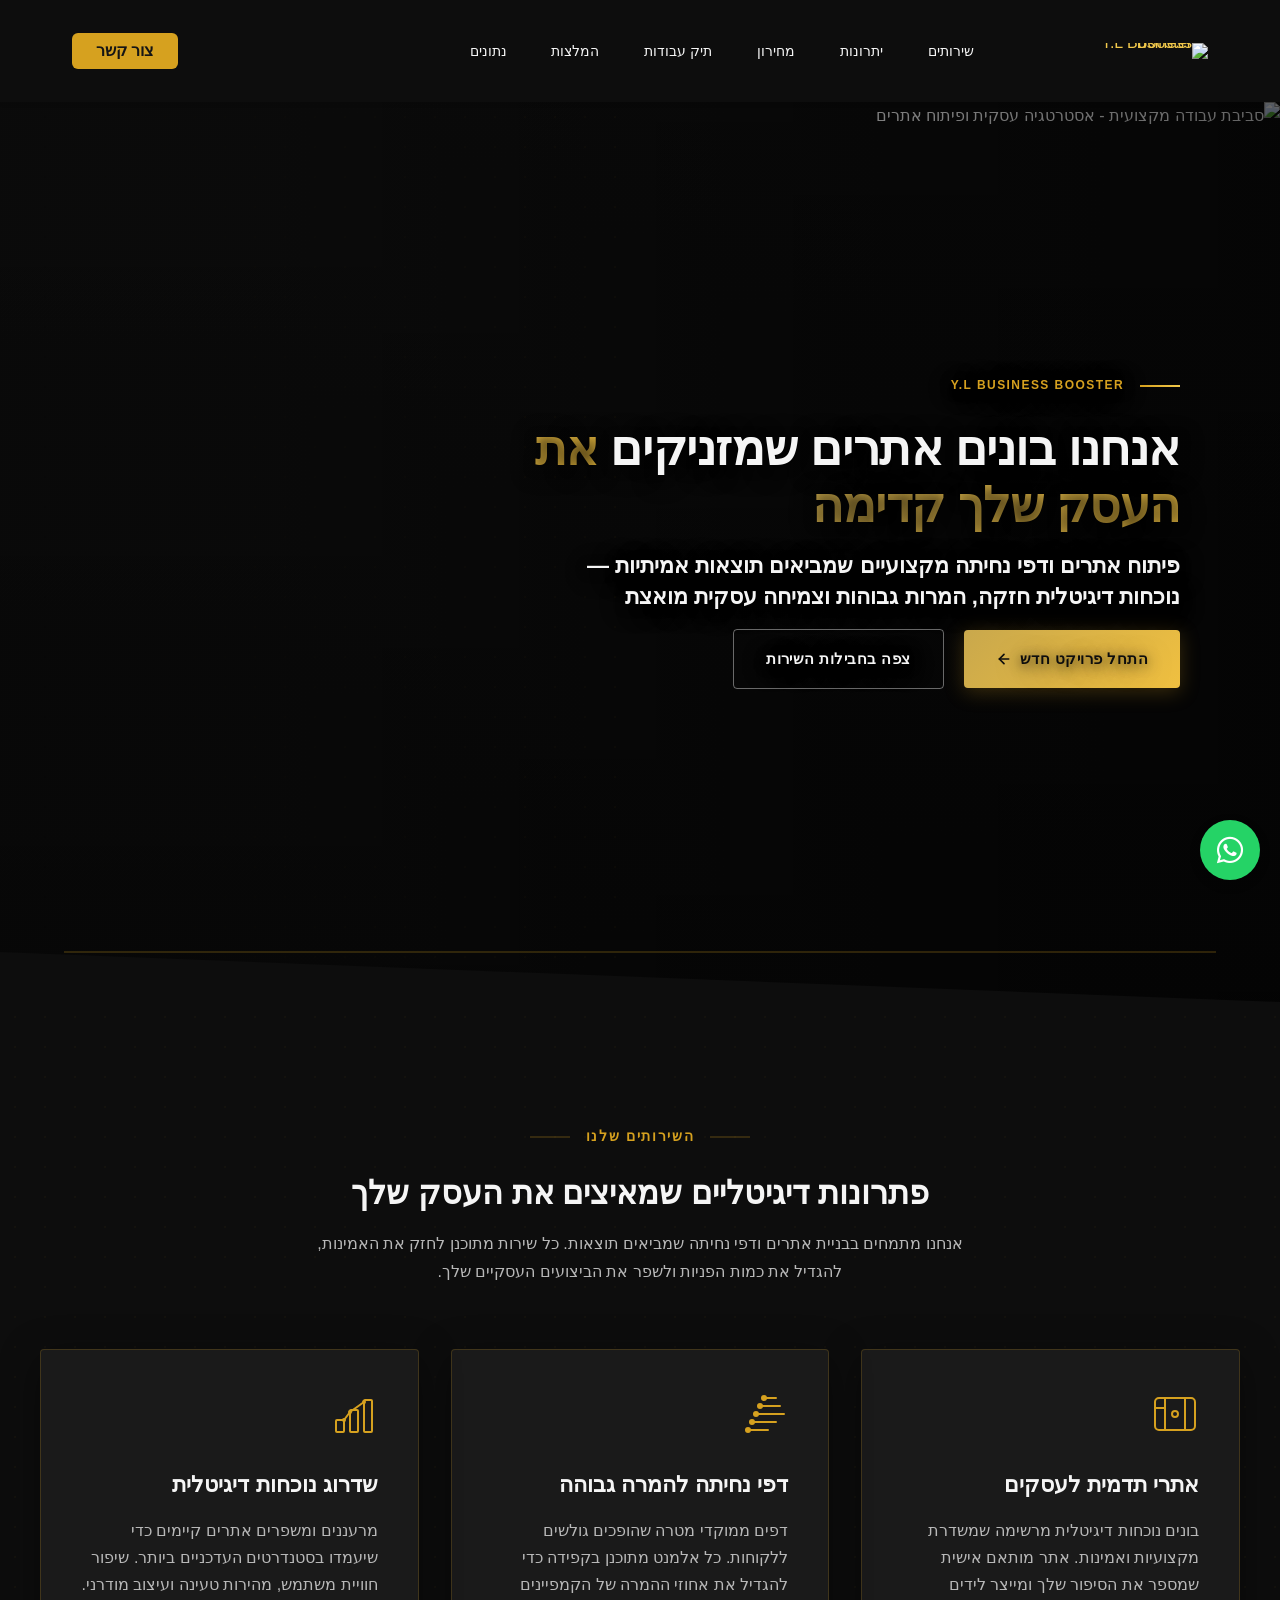
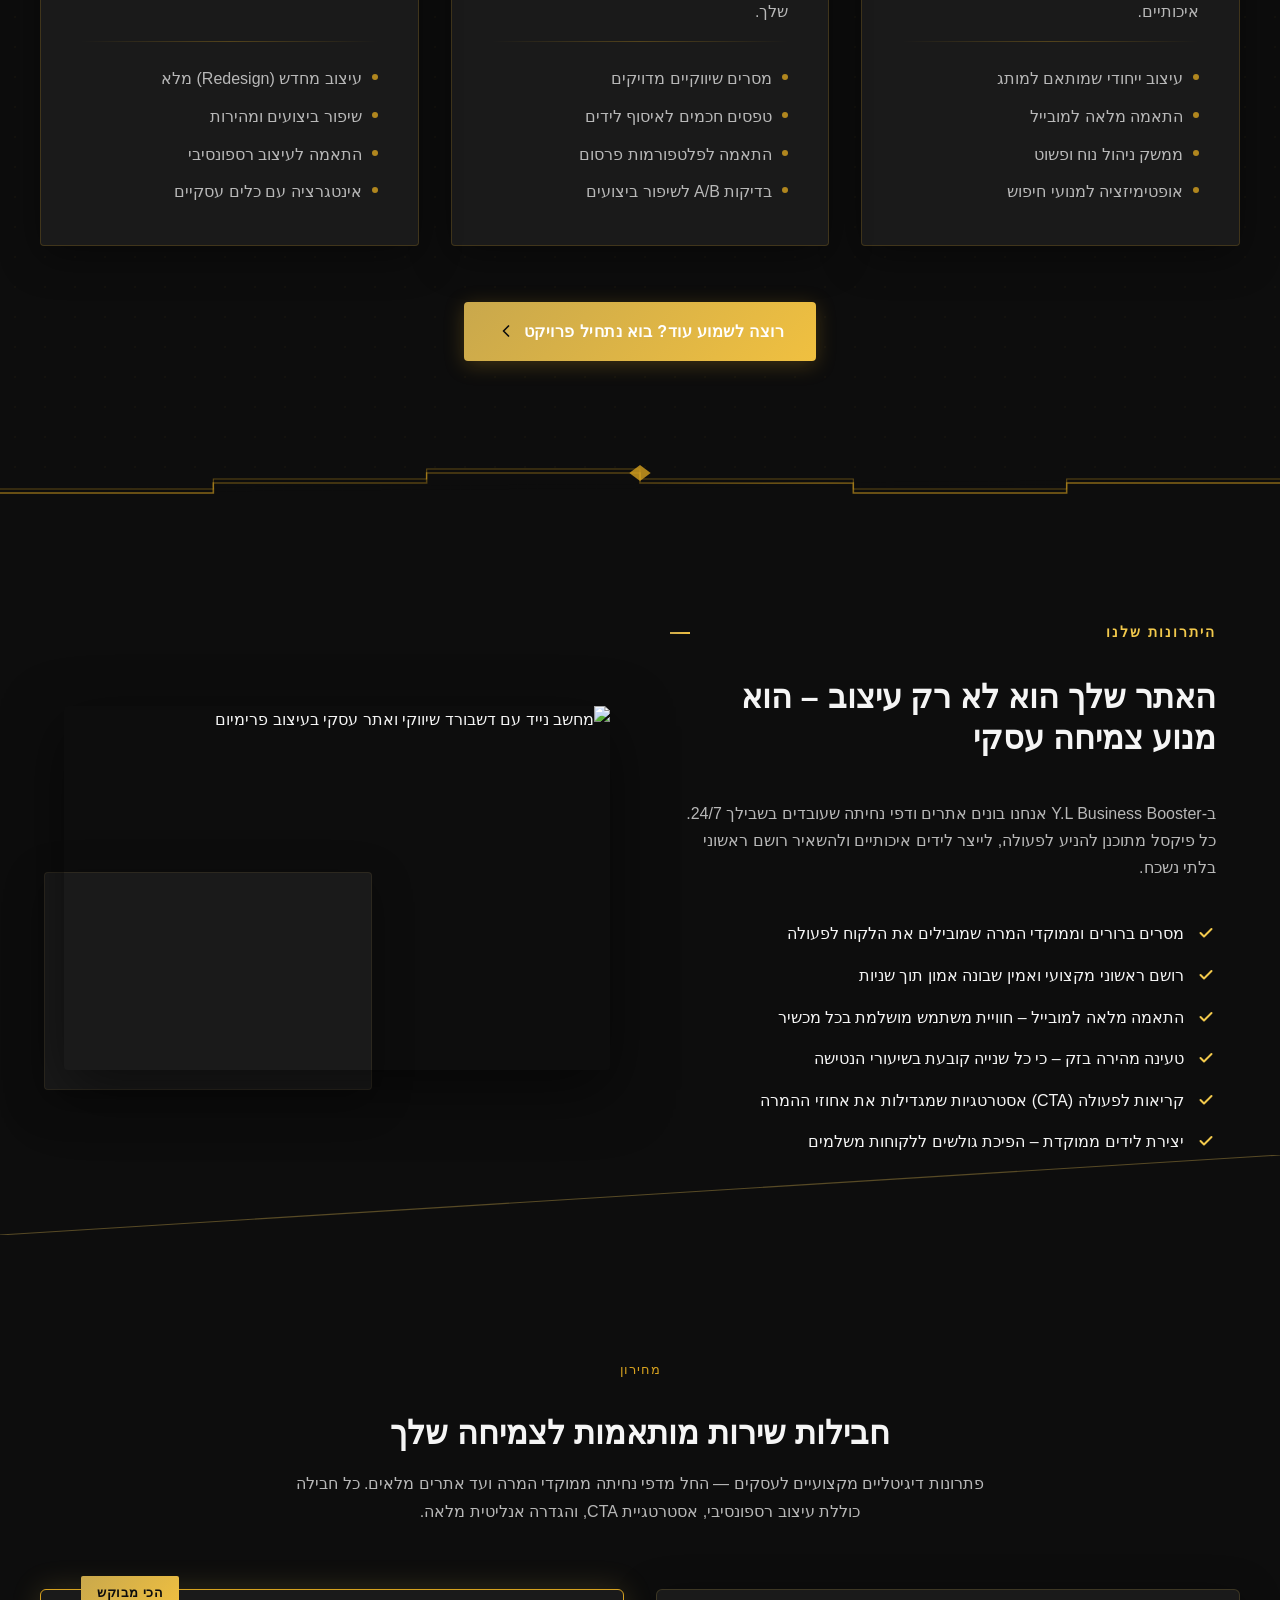
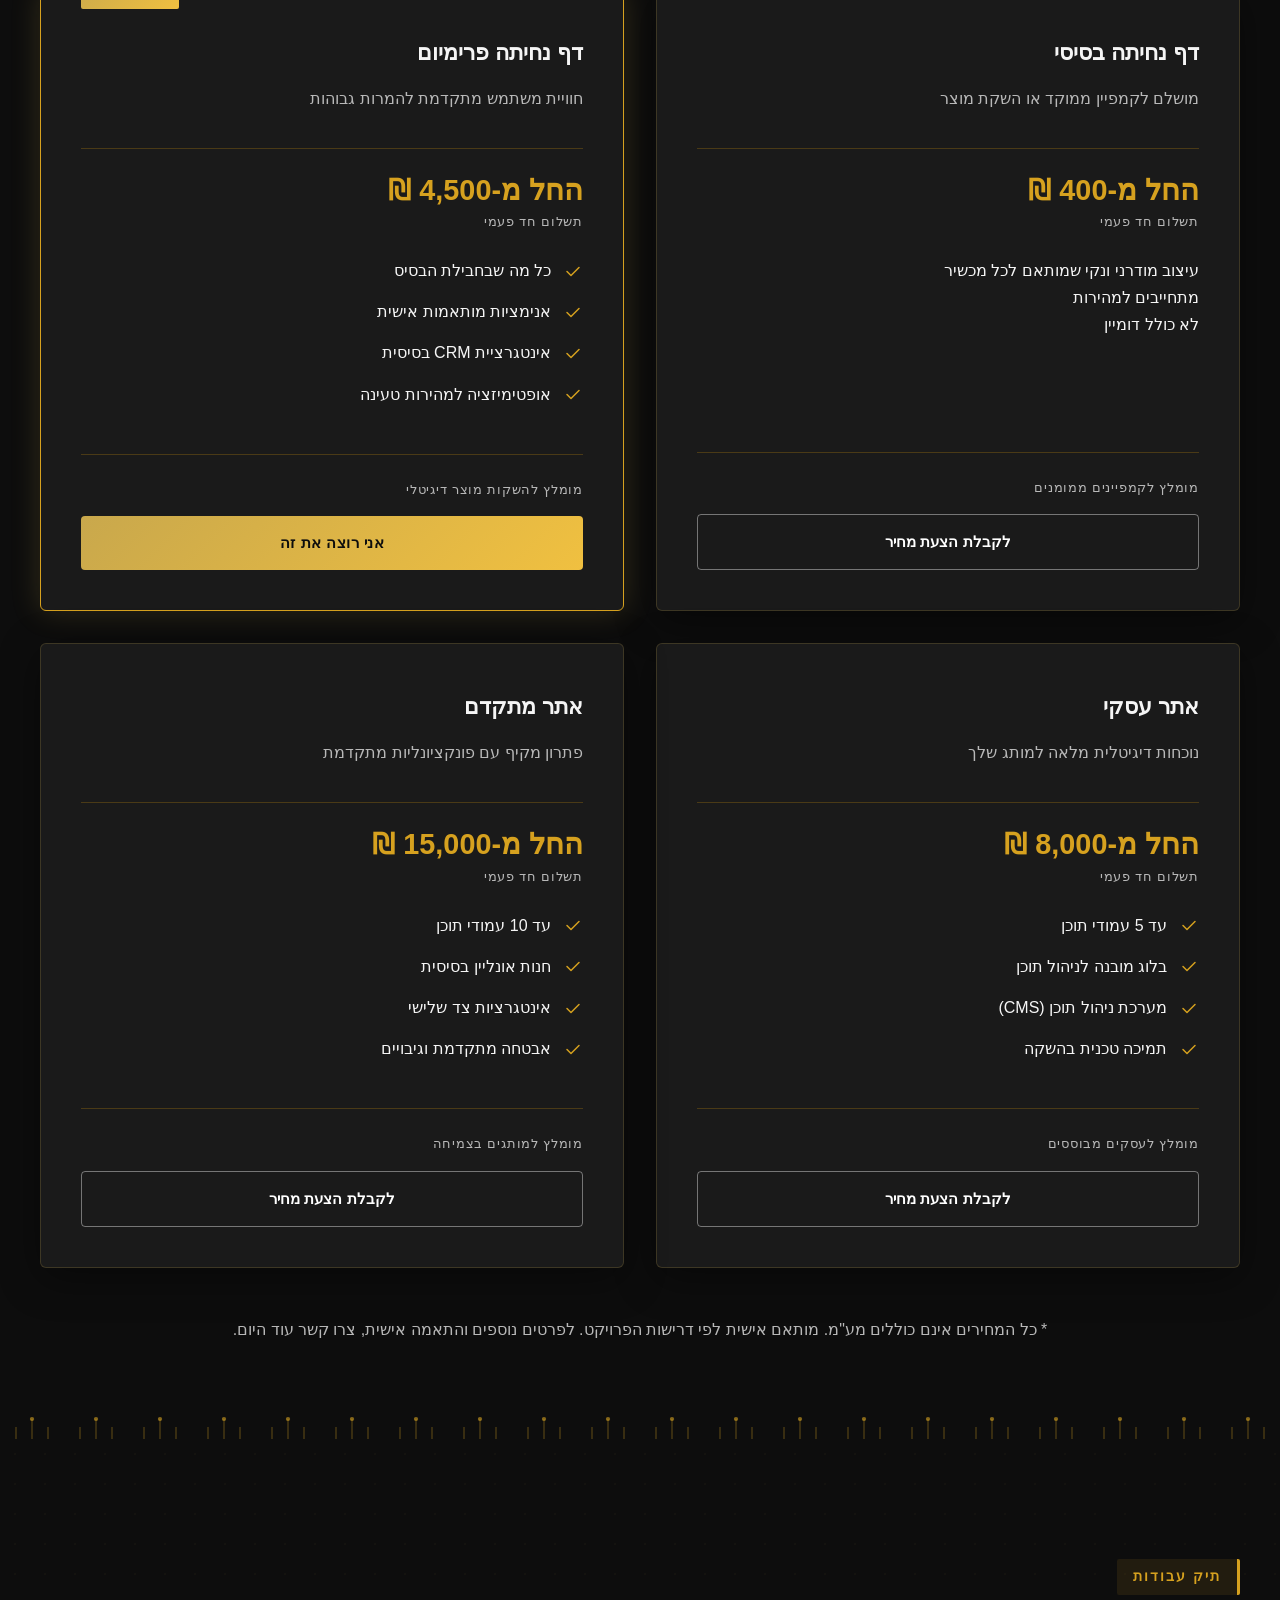
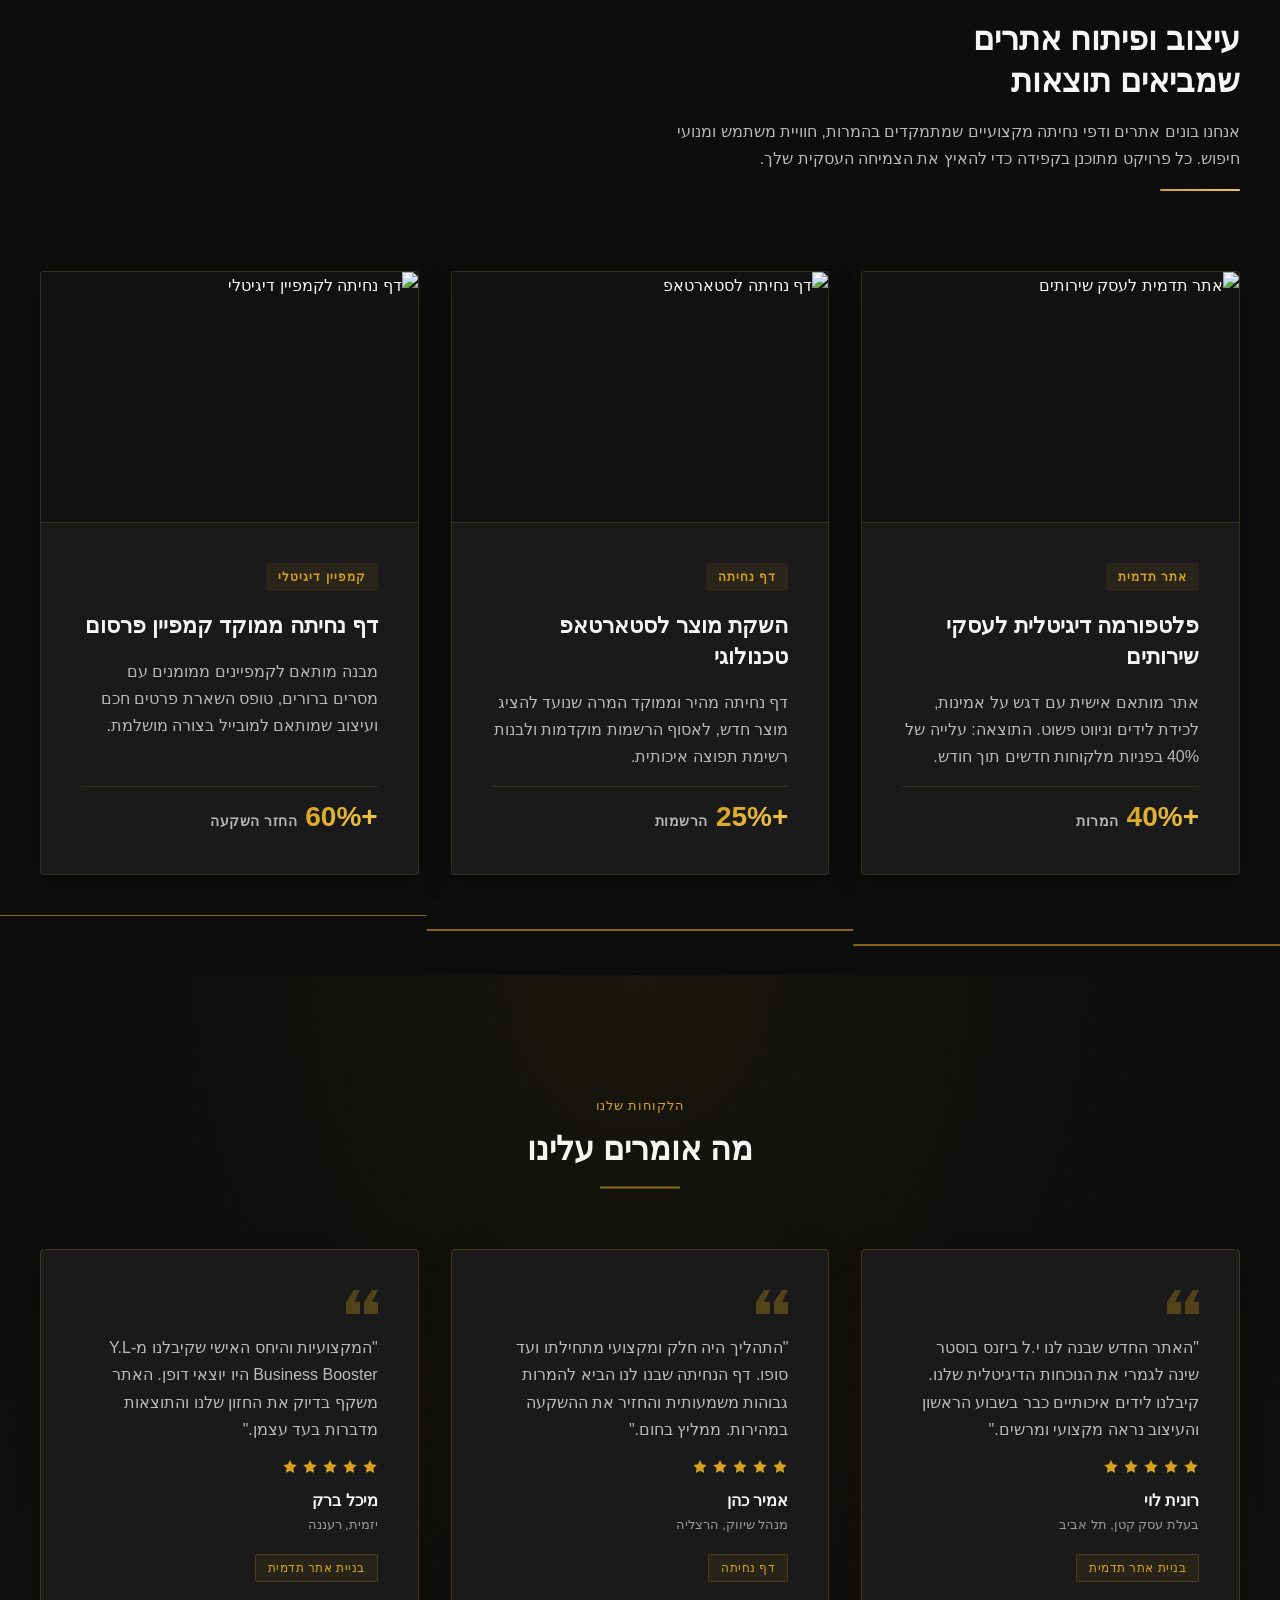
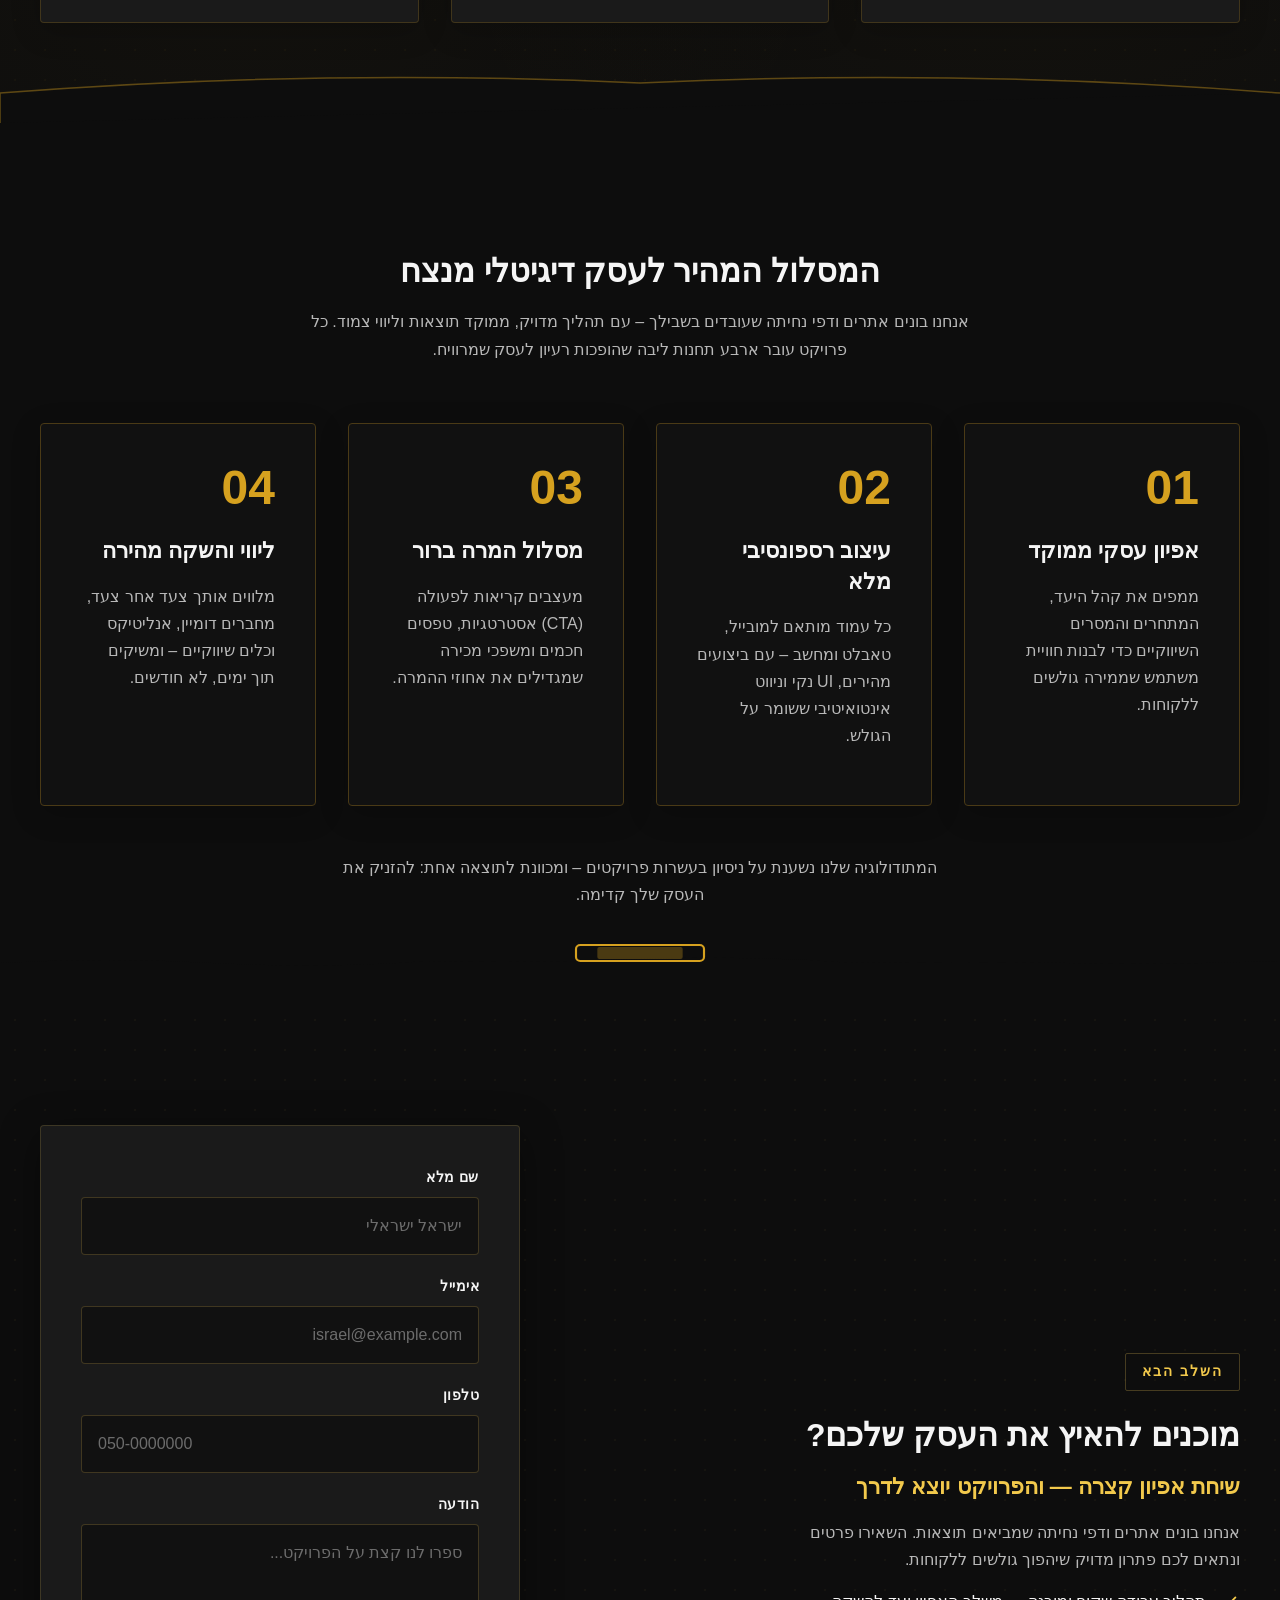
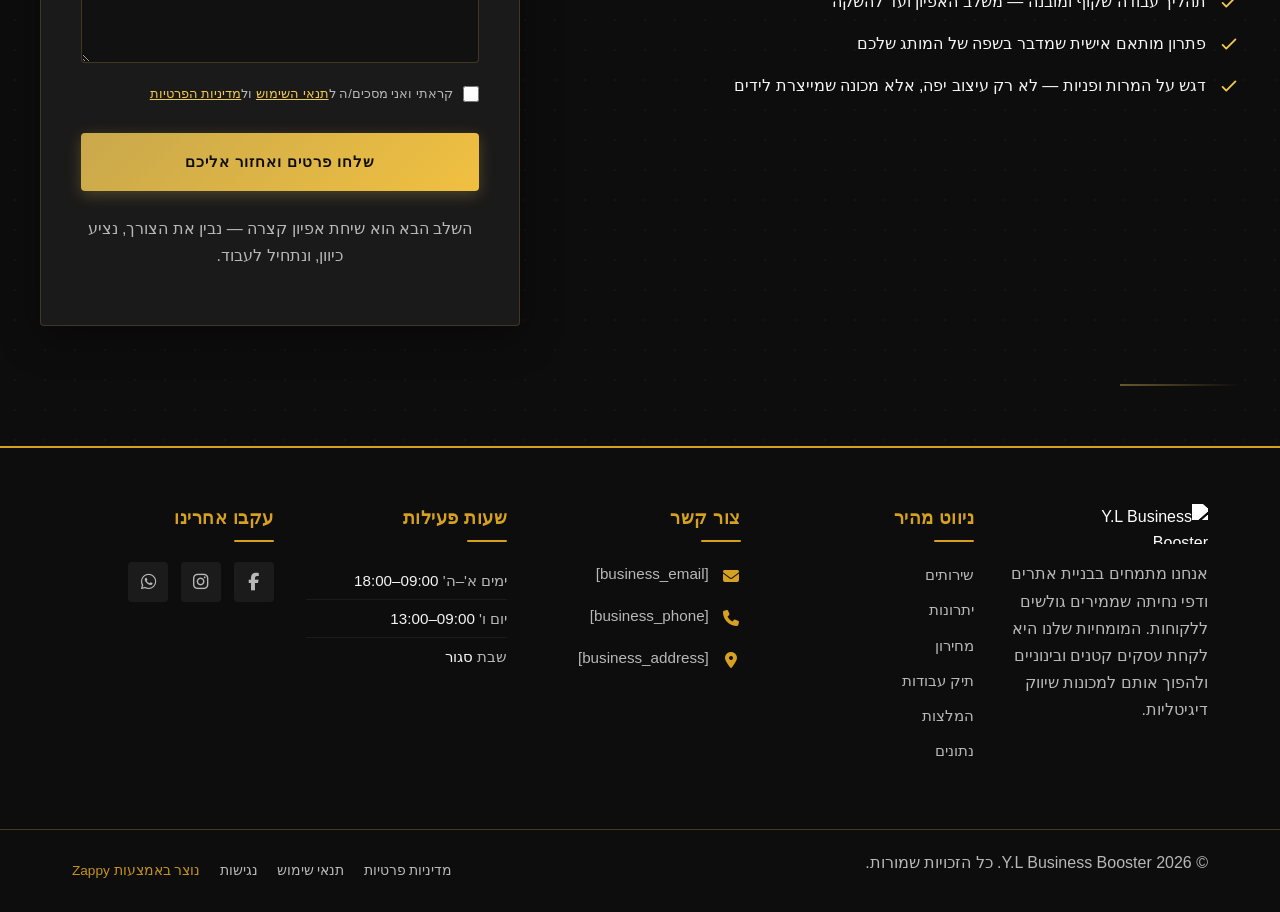
==== commit 956531f4: "Incremental sync: 1 page(s) — text_edit" ====
--- a/index.html
+++ b/index.html
@@ -1116,19 +1116,7 @@
           <span class="index-pricing-section__price-amount" style="">החל מ-400 ₪</span>
           <span class="index-pricing-section__price-note" style="">תשלום חד פעמי</span>
         </div>
-        <ul class="index-pricing-section__features" style=""><li class="index-pricing-section__feature-item">
-            <svg data-element-type="icon" data-icon-type="svg" class="index-pricing-section__check-icon" viewBox="0 0 20 20" fill="none" xmlns="http://www.w3.org/2000/svg" style="cursor: pointer;"><path d="M4 10.5L8 14.5L16 6.5" stroke="currentColor" stroke-width="1.5" stroke-linecap="round" stroke-linejoin="round"></path></svg>
-            <span>עיצוב רספונסיבי מלא</span>
-          </li><li class="index-pricing-section__feature-item">
-            <svg data-element-type="icon" data-icon-type="svg" class="index-pricing-section__check-icon" viewBox="0 0 20 20" fill="none" xmlns="http://www.w3.org/2000/svg" style="cursor: pointer;"><path d="M4 10.5L8 14.5L16 6.5" stroke="currentColor" stroke-width="1.5" stroke-linecap="round" stroke-linejoin="round"></path></svg>
-            <span>מבנה קופירייטינג אפקטיבי</span>
-          </li><li class="index-pricing-section__feature-item">
-            <svg data-element-type="icon" data-icon-type="svg" class="index-pricing-section__check-icon" viewBox="0 0 20 20" fill="none" xmlns="http://www.w3.org/2000/svg" style="cursor: pointer;"><path d="M4 10.5L8 14.5L16 6.5" stroke="currentColor" stroke-width="1.5" stroke-linecap="round" stroke-linejoin="round"></path></svg>
-            <span>טופס יצירת קשר מותאם</span>
-          </li><li class="index-pricing-section__feature-item">
-            <svg data-element-type="icon" data-icon-type="svg" class="index-pricing-section__check-icon" viewBox="0 0 20 20" fill="none" xmlns="http://www.w3.org/2000/svg" style="cursor: pointer;"><path d="M4 10.5L8 14.5L16 6.5" stroke="currentColor" stroke-width="1.5" stroke-linecap="round" stroke-linejoin="round"></path></svg>
-            <span>הגדרת גוגל אנליטיקס</span>
-          </li></ul>
+        <ul class="index-pricing-section__features" style=""><li>עיצוב מודרני ונקי שמותאם לכל מכשיר</li><li>מתחייבים למהירות&nbsp;</li><li>לא כולל דומיין</li></ul>
         <div class="index-pricing-section__card-footer">
           <span class="index-pricing-section__use-case">מומלץ לקמפיינים ממומנים</span>
           <a href="#contact" class="index-pricing-section__cta btn-secondary" data-element-type="button" data-element-id="btn-1783453637324-3smgeq0ll" data-native-element="true">לקבלת הצעת מחיר</a>
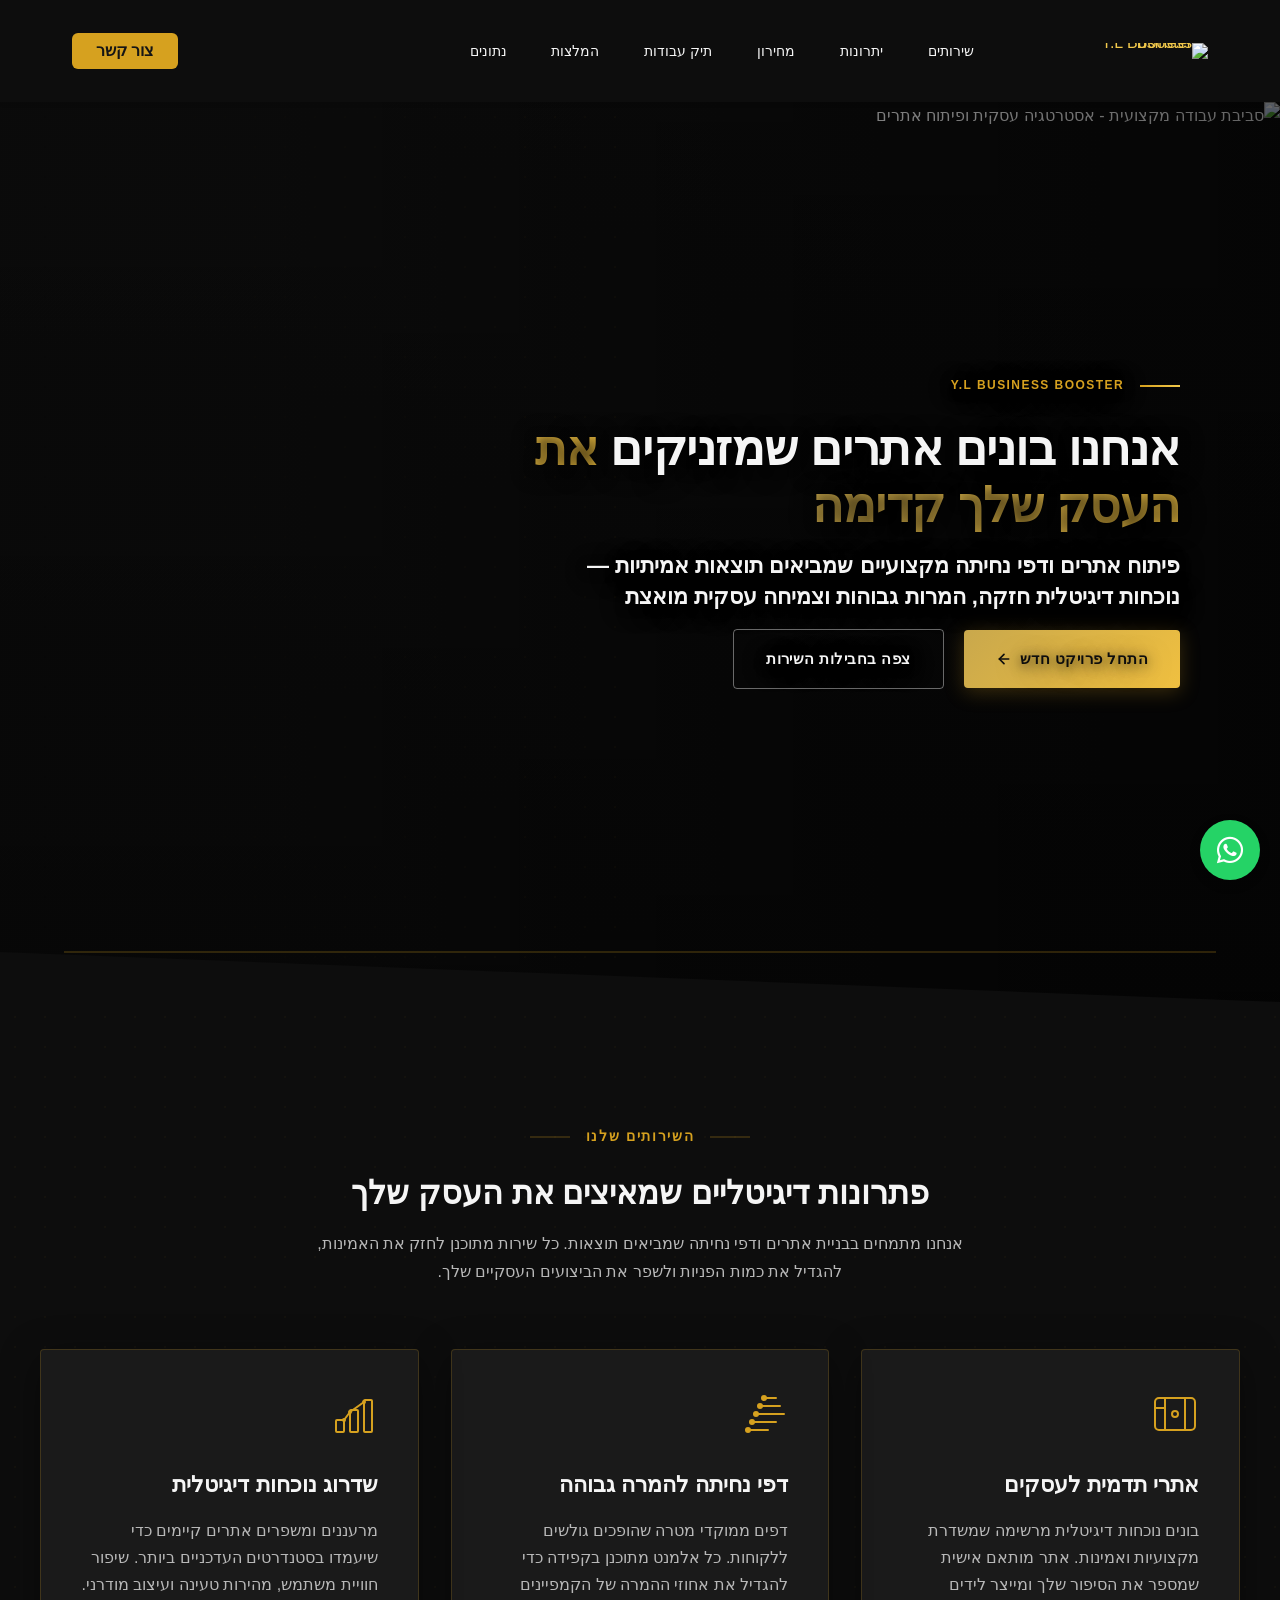
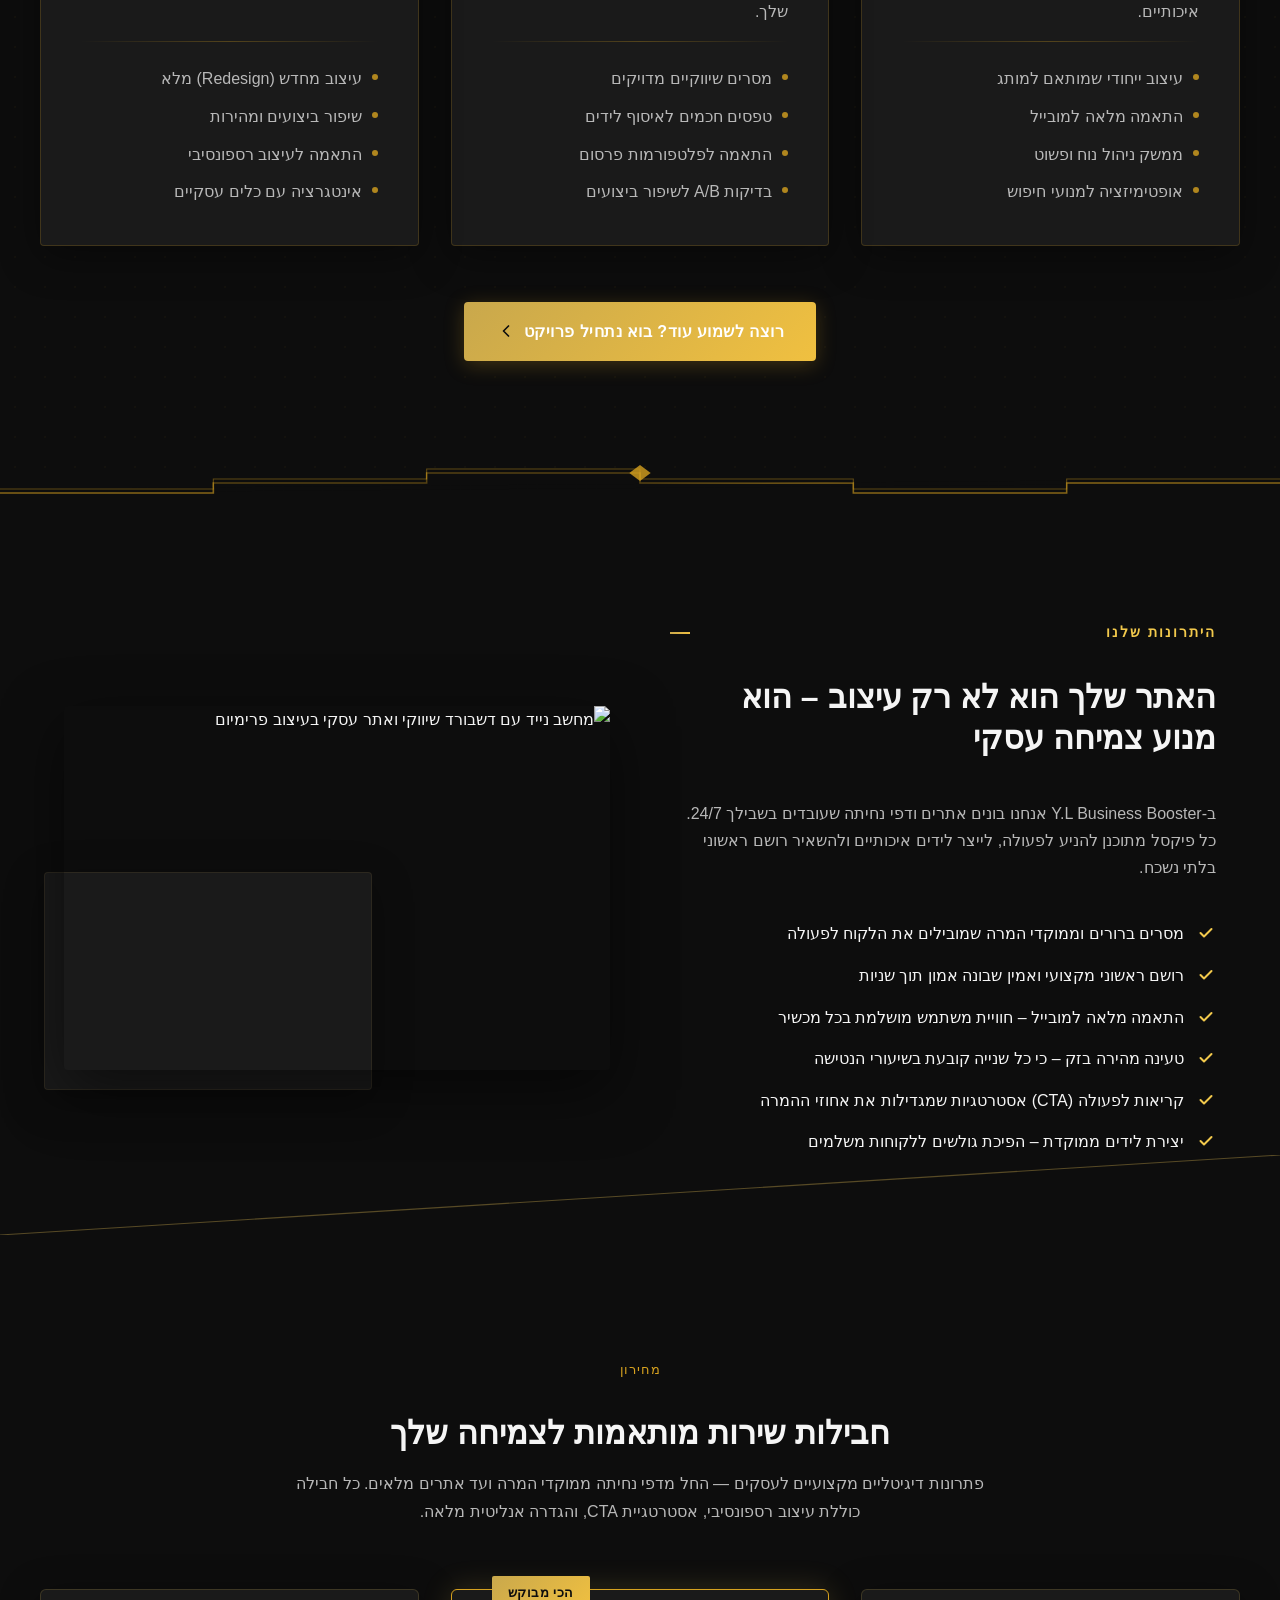
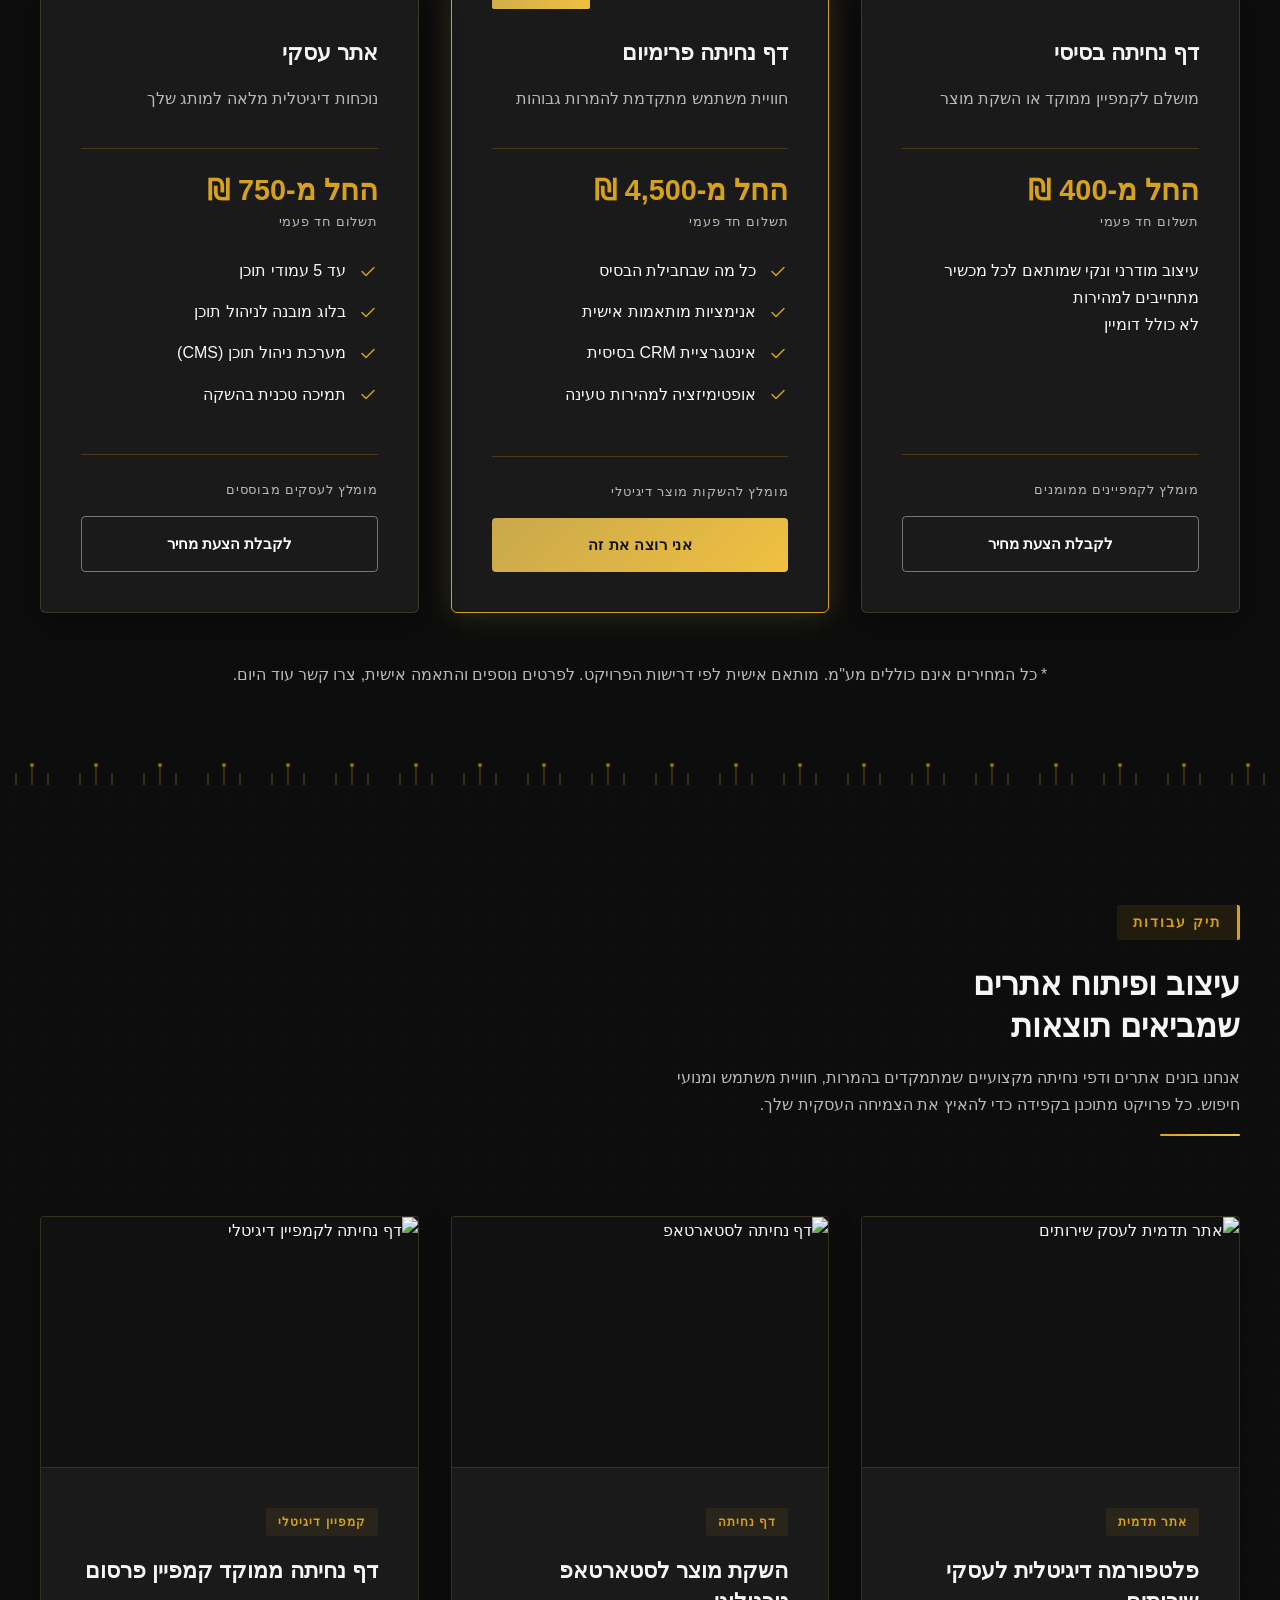
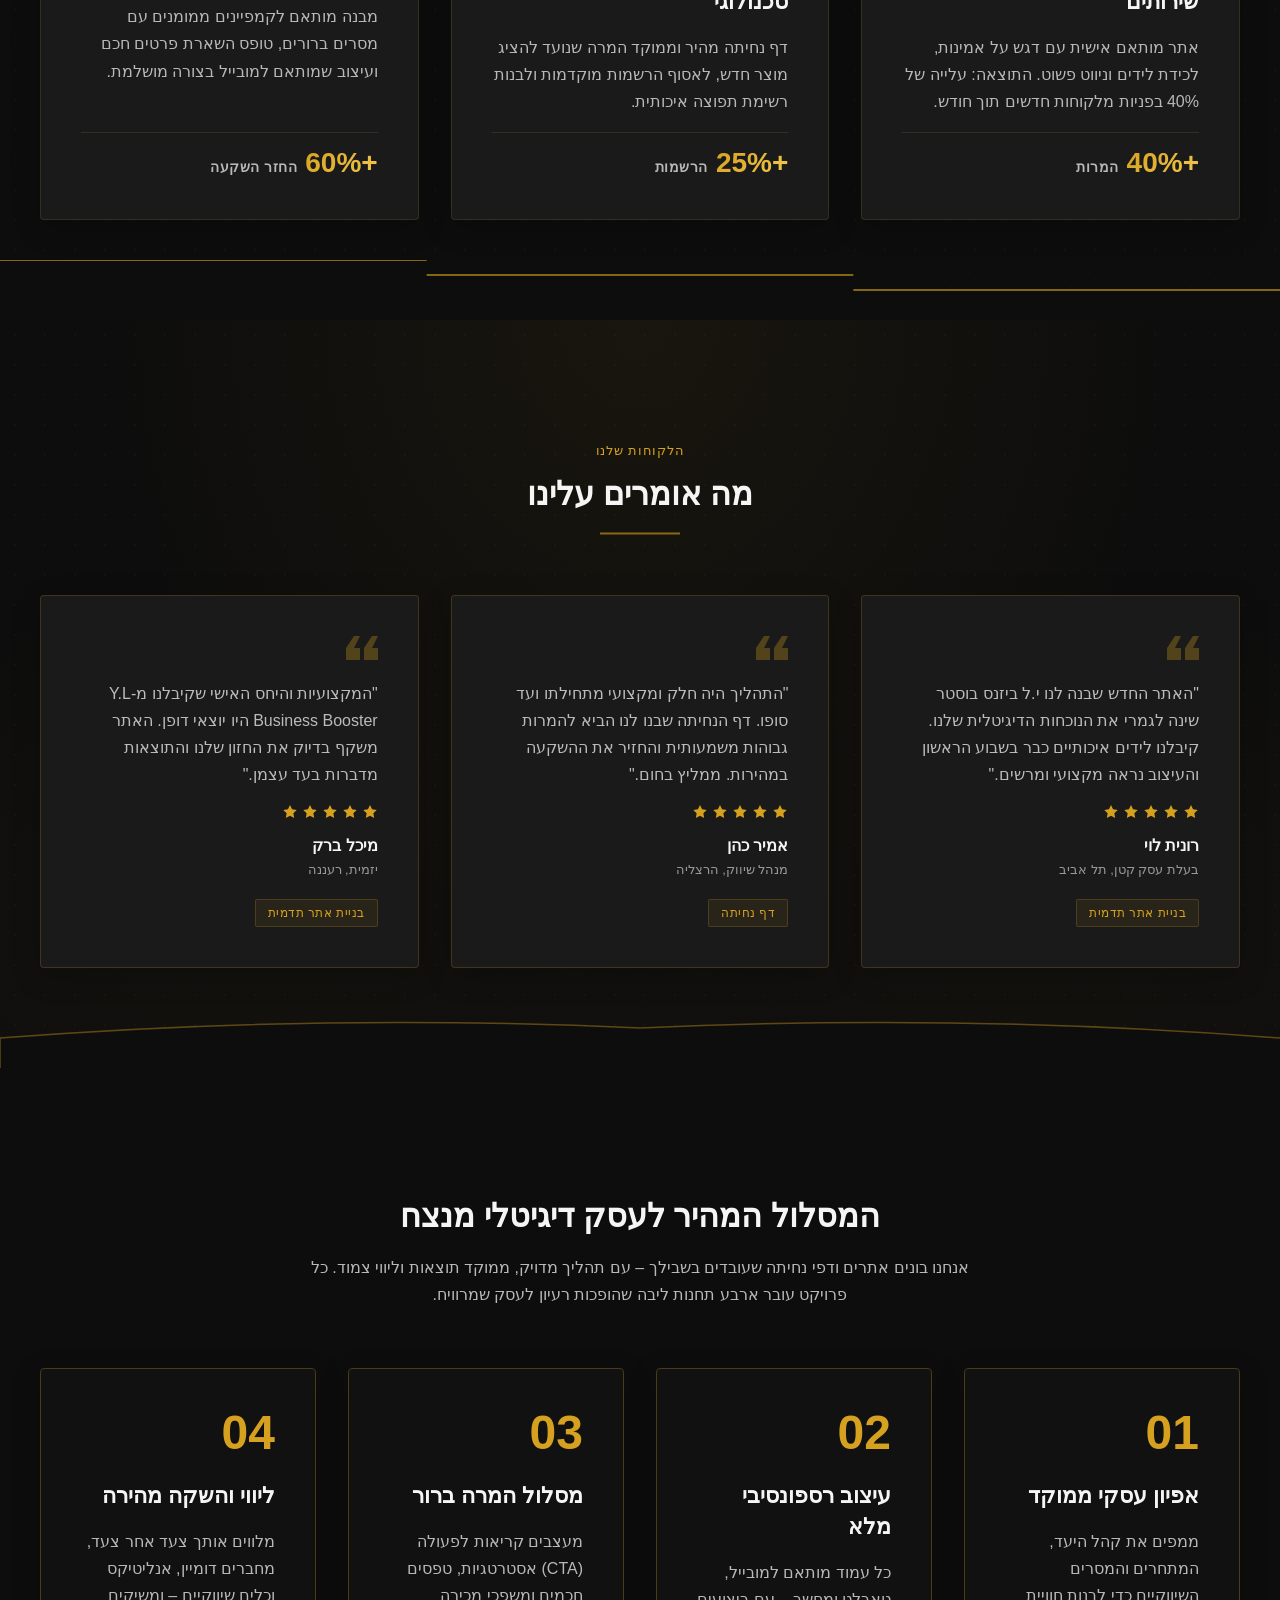
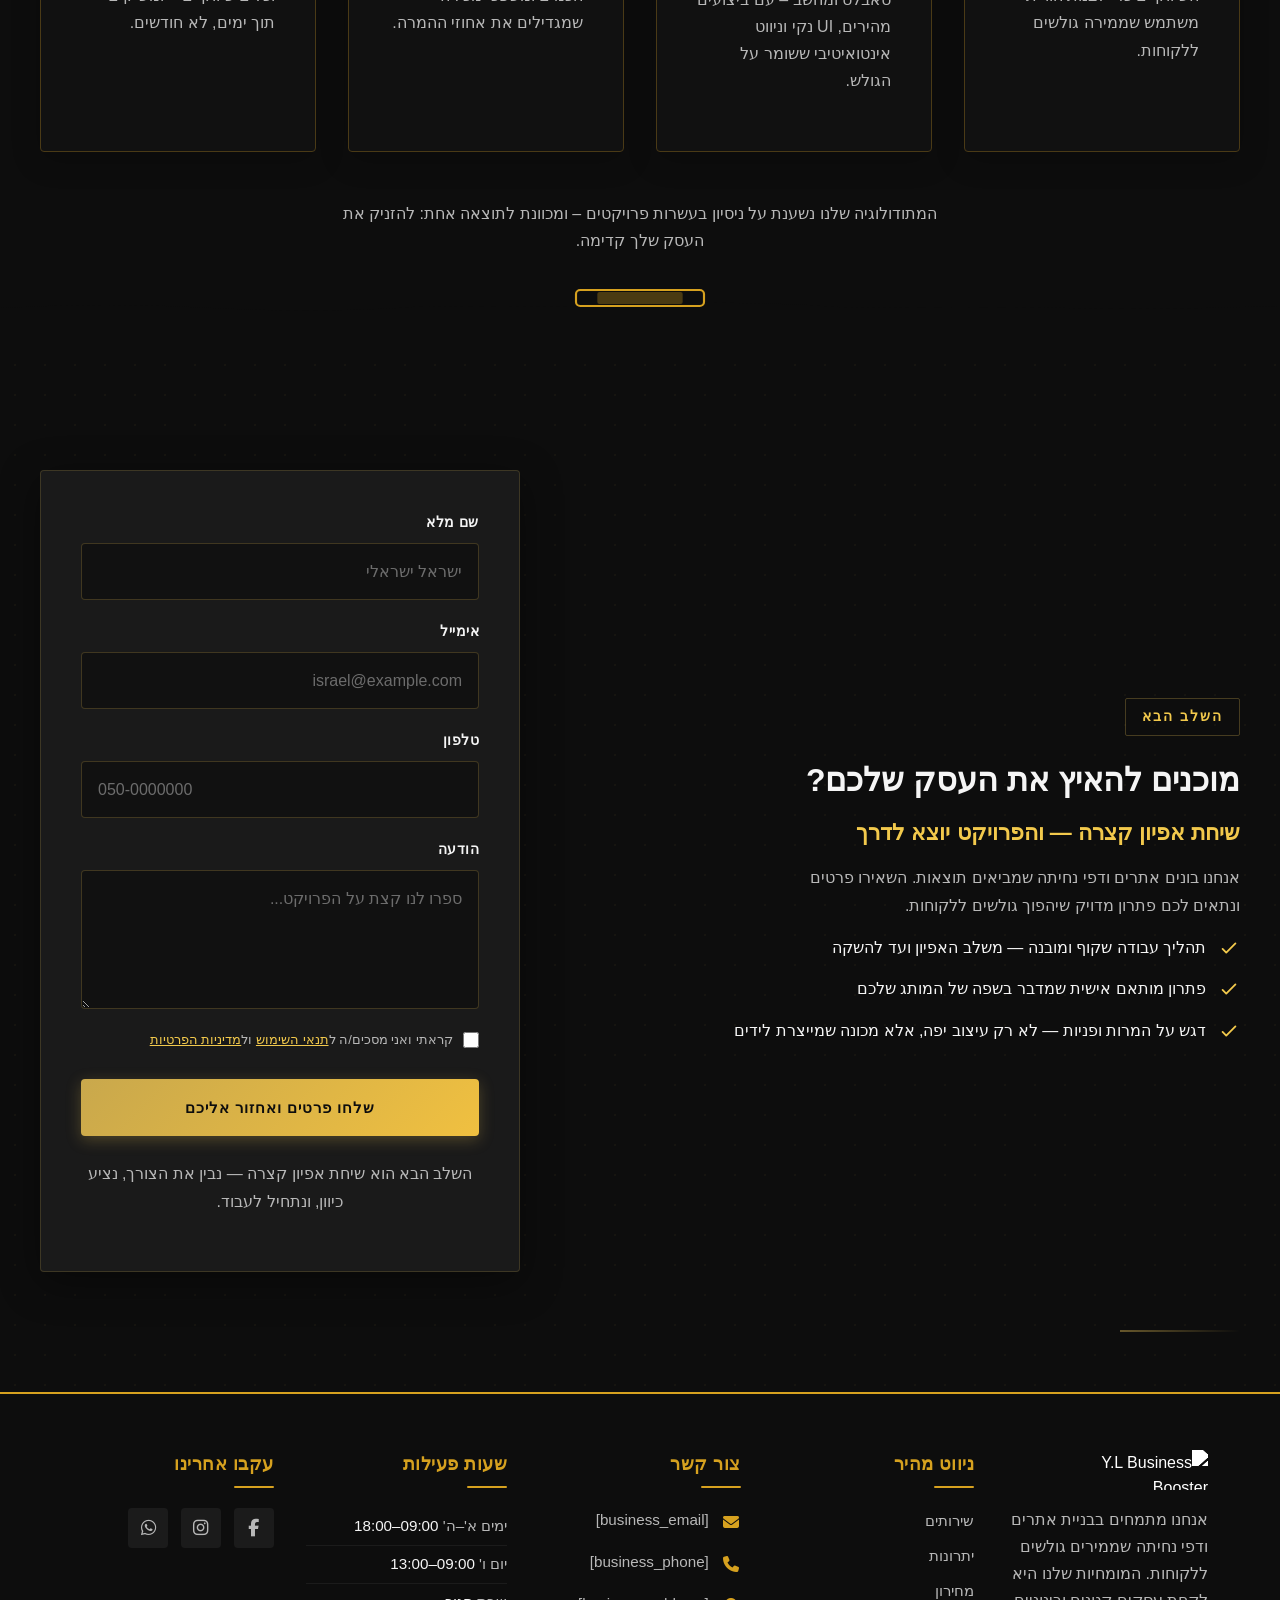
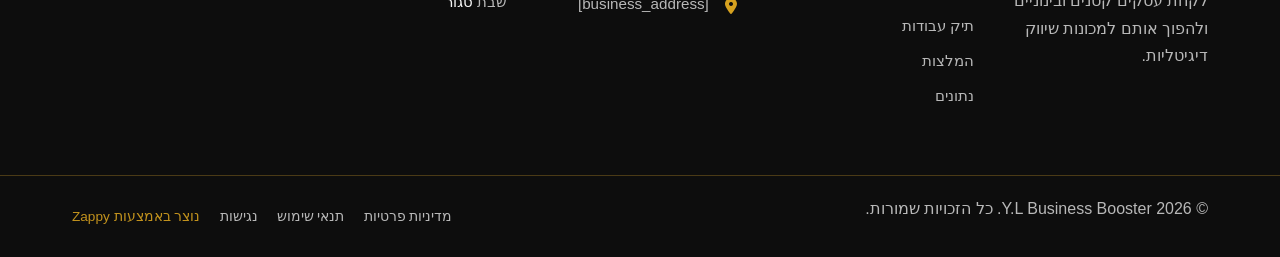
==== commit 5cee0a38: "Incremental sync: 1 page(s) — text_edit" ====
--- a/index.html
+++ b/index.html
@@ -1104,7 +1104,7 @@
       <p class="index-pricing-section__subtitle" style="">פתרונות דיגיטליים מקצועיים לעסקים — החל מדפי נחיתה ממוקדי המרה ועד אתרים מלאים. כל חבילה כוללת עיצוב רספונסיבי, אסטרטגיית CTA, והגדרה אנליטית מלאה.</p>
     </header>
 
-    <div class="index-pricing-section__grid">
+    <div class="index-pricing-section__grid" style="display: grid; --zappy-grid-cols: repeat(3, minmax(0, 1fr)); grid-template-columns: repeat(3, minmax(0, 1fr));" data-zappy-explicit-columns="true">
       
       <!-- Card 1: Basic Landing Page -->
       <article class="index-pricing-section__card" data-grid-item-index="0">
@@ -1117,7 +1117,7 @@
           <span class="index-pricing-section__price-note" style="">תשלום חד פעמי</span>
         </div>
         <ul class="index-pricing-section__features" style=""><li>עיצוב מודרני ונקי שמותאם לכל מכשיר</li><li>מתחייבים למהירות&nbsp;</li><li>לא כולל דומיין</li></ul>
-        <div class="index-pricing-section__card-footer">
+        <div class="index-pricing-section__card-footer" style="">
           <span class="index-pricing-section__use-case">מומלץ לקמפיינים ממומנים</span>
           <a href="#contact" class="index-pricing-section__cta btn-secondary" data-element-type="button" data-element-id="btn-1783453637324-3smgeq0ll" data-native-element="true">לקבלת הצעת מחיר</a>
         </div>
@@ -1165,7 +1165,7 @@
           <p class="index-pricing-section__card-desc">נוכחות דיגיטלית מלאה למותג שלך</p>
         </div>
         <div class="index-pricing-section__price-area">
-          <span class="index-pricing-section__price-amount">החל מ-8,000 ₪</span>
+          <span class="index-pricing-section__price-amount" style="">החל מ-750 ₪</span>
           <span class="index-pricing-section__price-note">תשלום חד פעמי</span>
         </div>
         <ul class="index-pricing-section__features">
@@ -1193,38 +1193,7 @@
       </article>
 
       <!-- Card 4: Advanced Website -->
-      <article class="index-pricing-section__card" data-grid-item-index="3">
-        <div class="index-pricing-section__card-header">
-          <h3 class="index-pricing-section__card-title">אתר מתקדם</h3>
-          <p class="index-pricing-section__card-desc">פתרון מקיף עם פונקציונליות מתקדמת</p>
-        </div>
-        <div class="index-pricing-section__price-area">
-          <span class="index-pricing-section__price-amount">החל מ-15,000 ₪</span>
-          <span class="index-pricing-section__price-note">תשלום חד פעמי</span>
-        </div>
-        <ul class="index-pricing-section__features">
-          <li class="index-pricing-section__feature-item">
-            <svg data-element-type="icon" data-icon-type="svg" class="index-pricing-section__check-icon" viewBox="0 0 20 20" fill="none" xmlns="http://www.w3.org/2000/svg"><path d="M4 10.5L8 14.5L16 6.5" stroke="currentColor" stroke-width="1.5" stroke-linecap="round" stroke-linejoin="round"></path></svg>
-            <span>עד 10 עמודי תוכן</span>
-          </li>
-          <li class="index-pricing-section__feature-item">
-            <svg data-element-type="icon" data-icon-type="svg" class="index-pricing-section__check-icon" viewBox="0 0 20 20" fill="none" xmlns="http://www.w3.org/2000/svg"><path d="M4 10.5L8 14.5L16 6.5" stroke="currentColor" stroke-width="1.5" stroke-linecap="round" stroke-linejoin="round"></path></svg>
-            <span>חנות אונליין בסיסית</span>
-          </li>
-          <li class="index-pricing-section__feature-item">
-            <svg data-element-type="icon" data-icon-type="svg" class="index-pricing-section__check-icon" viewBox="0 0 20 20" fill="none" xmlns="http://www.w3.org/2000/svg"><path d="M4 10.5L8 14.5L16 6.5" stroke="currentColor" stroke-width="1.5" stroke-linecap="round" stroke-linejoin="round"></path></svg>
-            <span>אינטגרציות צד שלישי</span>
-          </li>
-          <li class="index-pricing-section__feature-item">
-            <svg data-element-type="icon" data-icon-type="svg" class="index-pricing-section__check-icon" viewBox="0 0 20 20" fill="none" xmlns="http://www.w3.org/2000/svg"><path d="M4 10.5L8 14.5L16 6.5" stroke="currentColor" stroke-width="1.5" stroke-linecap="round" stroke-linejoin="round"></path></svg>
-            <span>אבטחה מתקדמת וגיבויים</span>
-          </li>
-        </ul>
-        <div class="index-pricing-section__card-footer">
-          <span class="index-pricing-section__use-case">מומלץ למותגים בצמיחה</span>
-          <a href="#contact" class="index-pricing-section__cta btn-secondary" data-element-type="button" data-element-id="btn-1783453637324-fpombolw3" data-native-element="true">לקבלת הצעת מחיר</a>
-        </div>
-      </article>
+      
 
     </div>
 
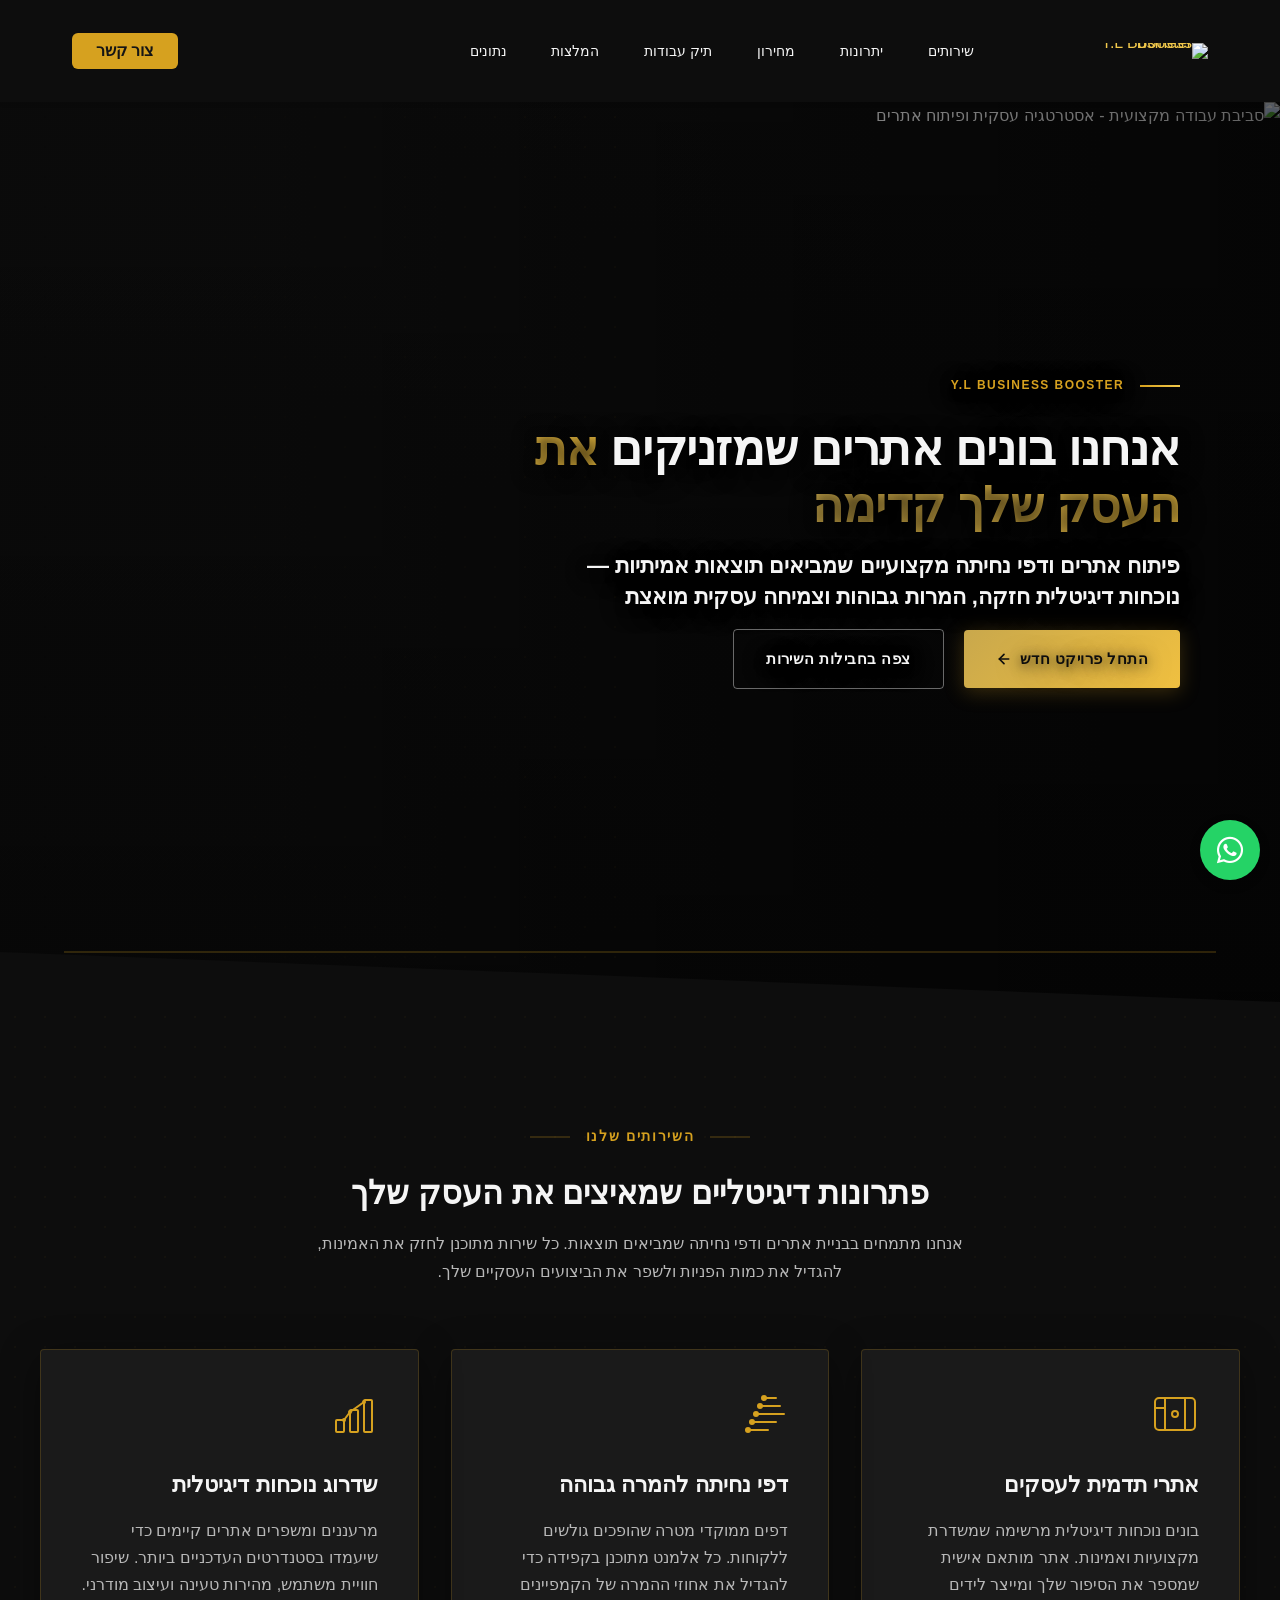
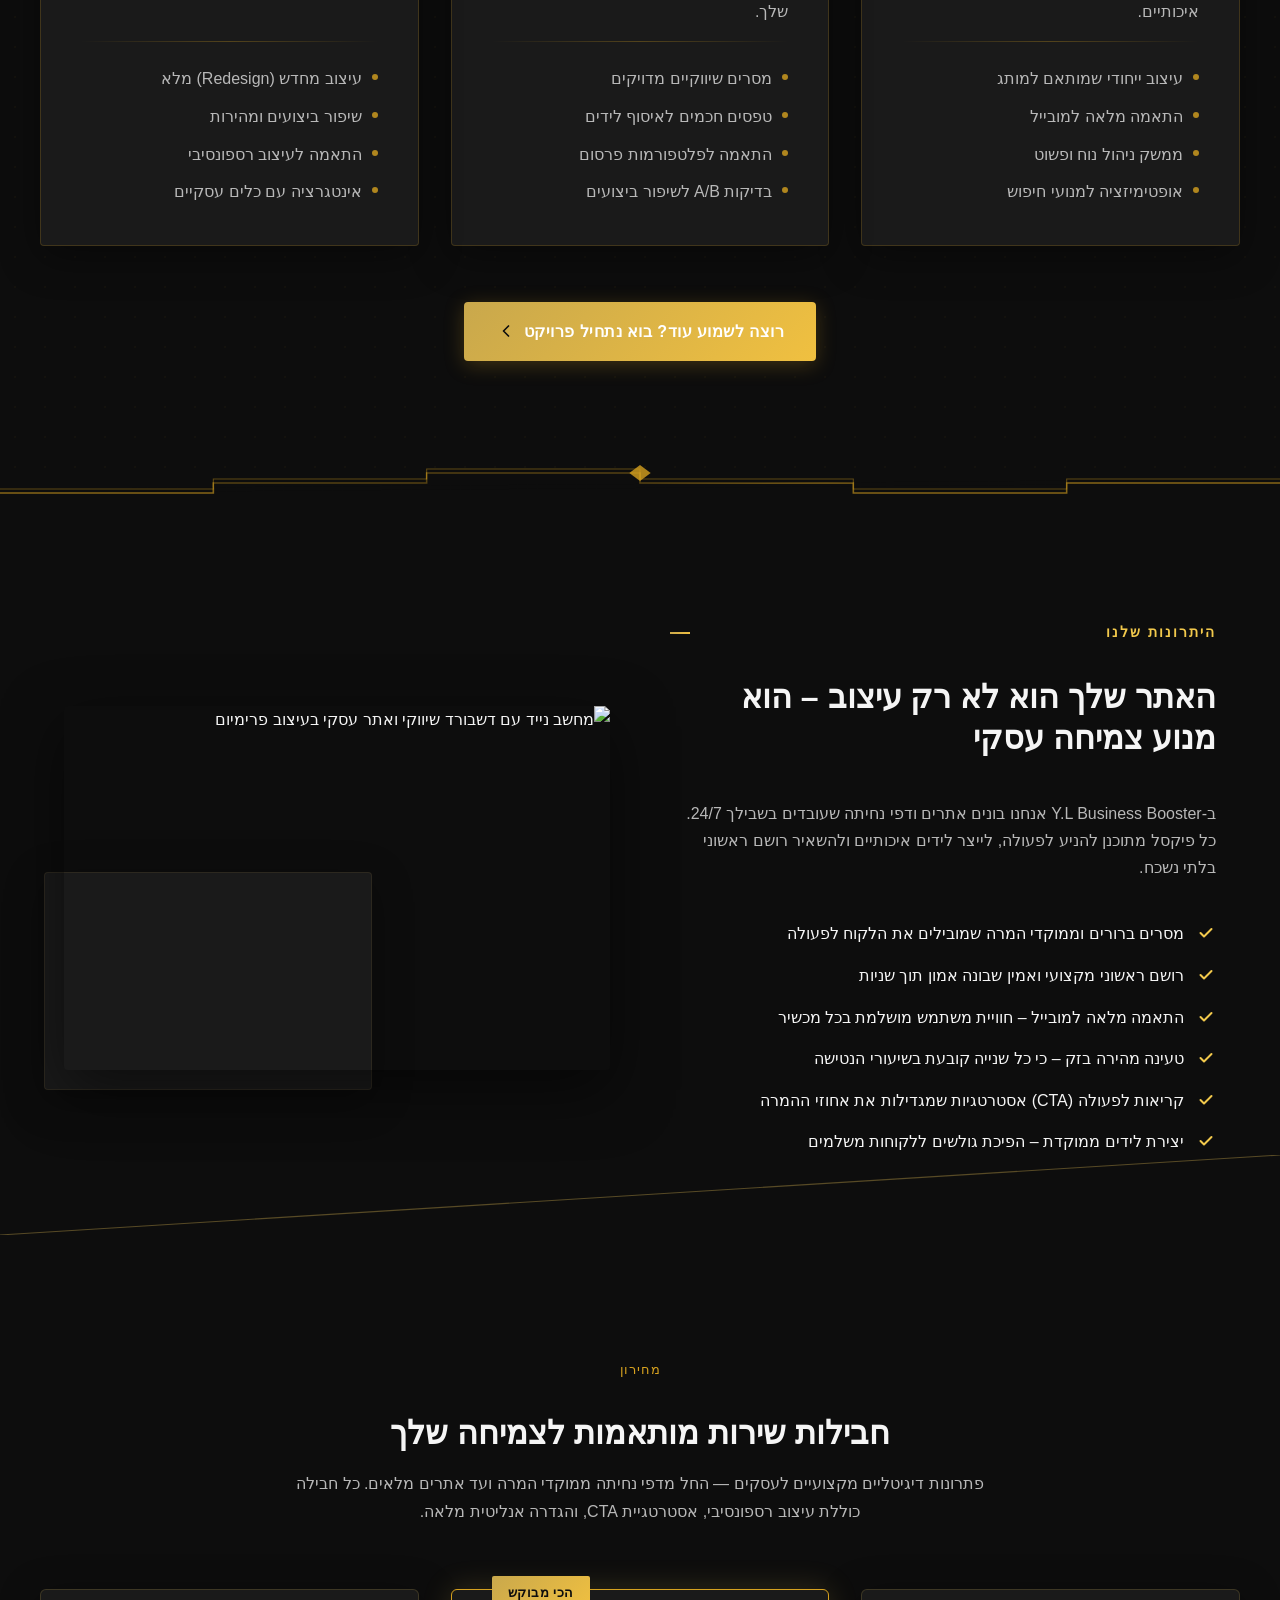
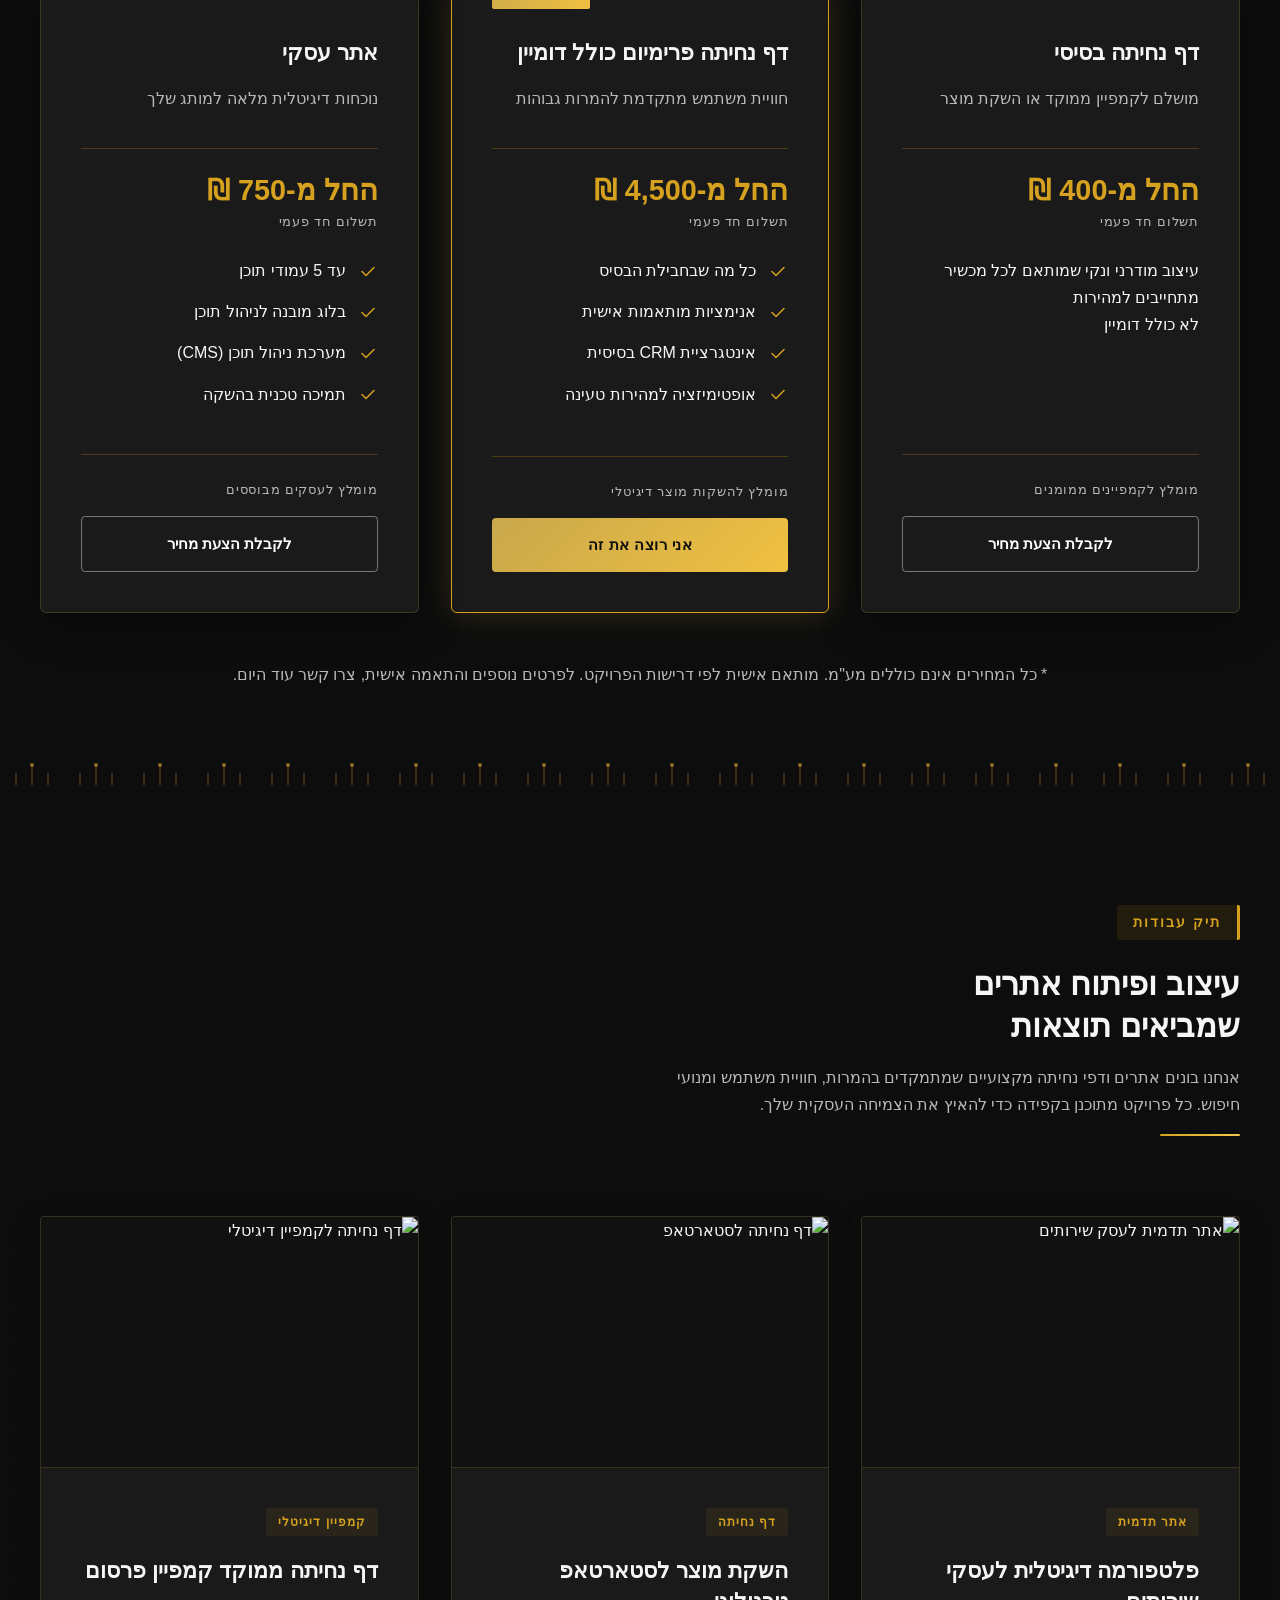
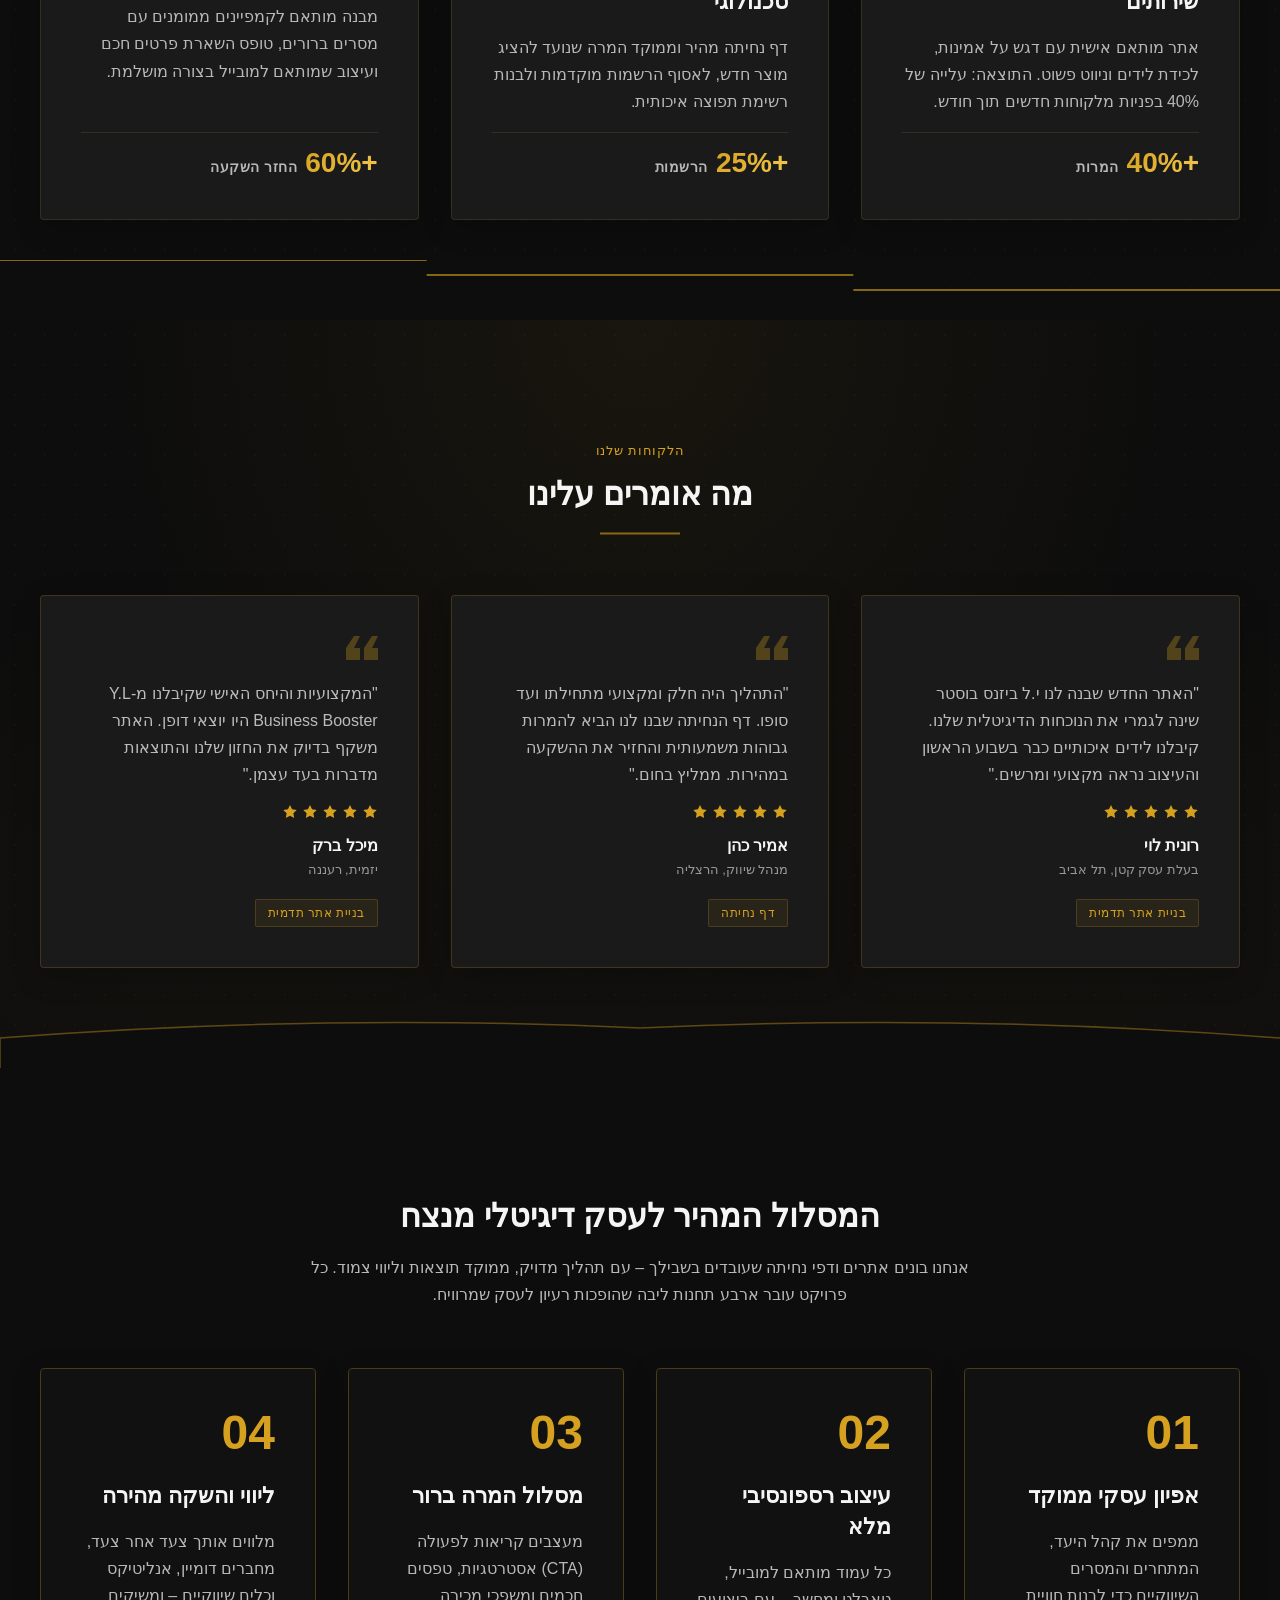
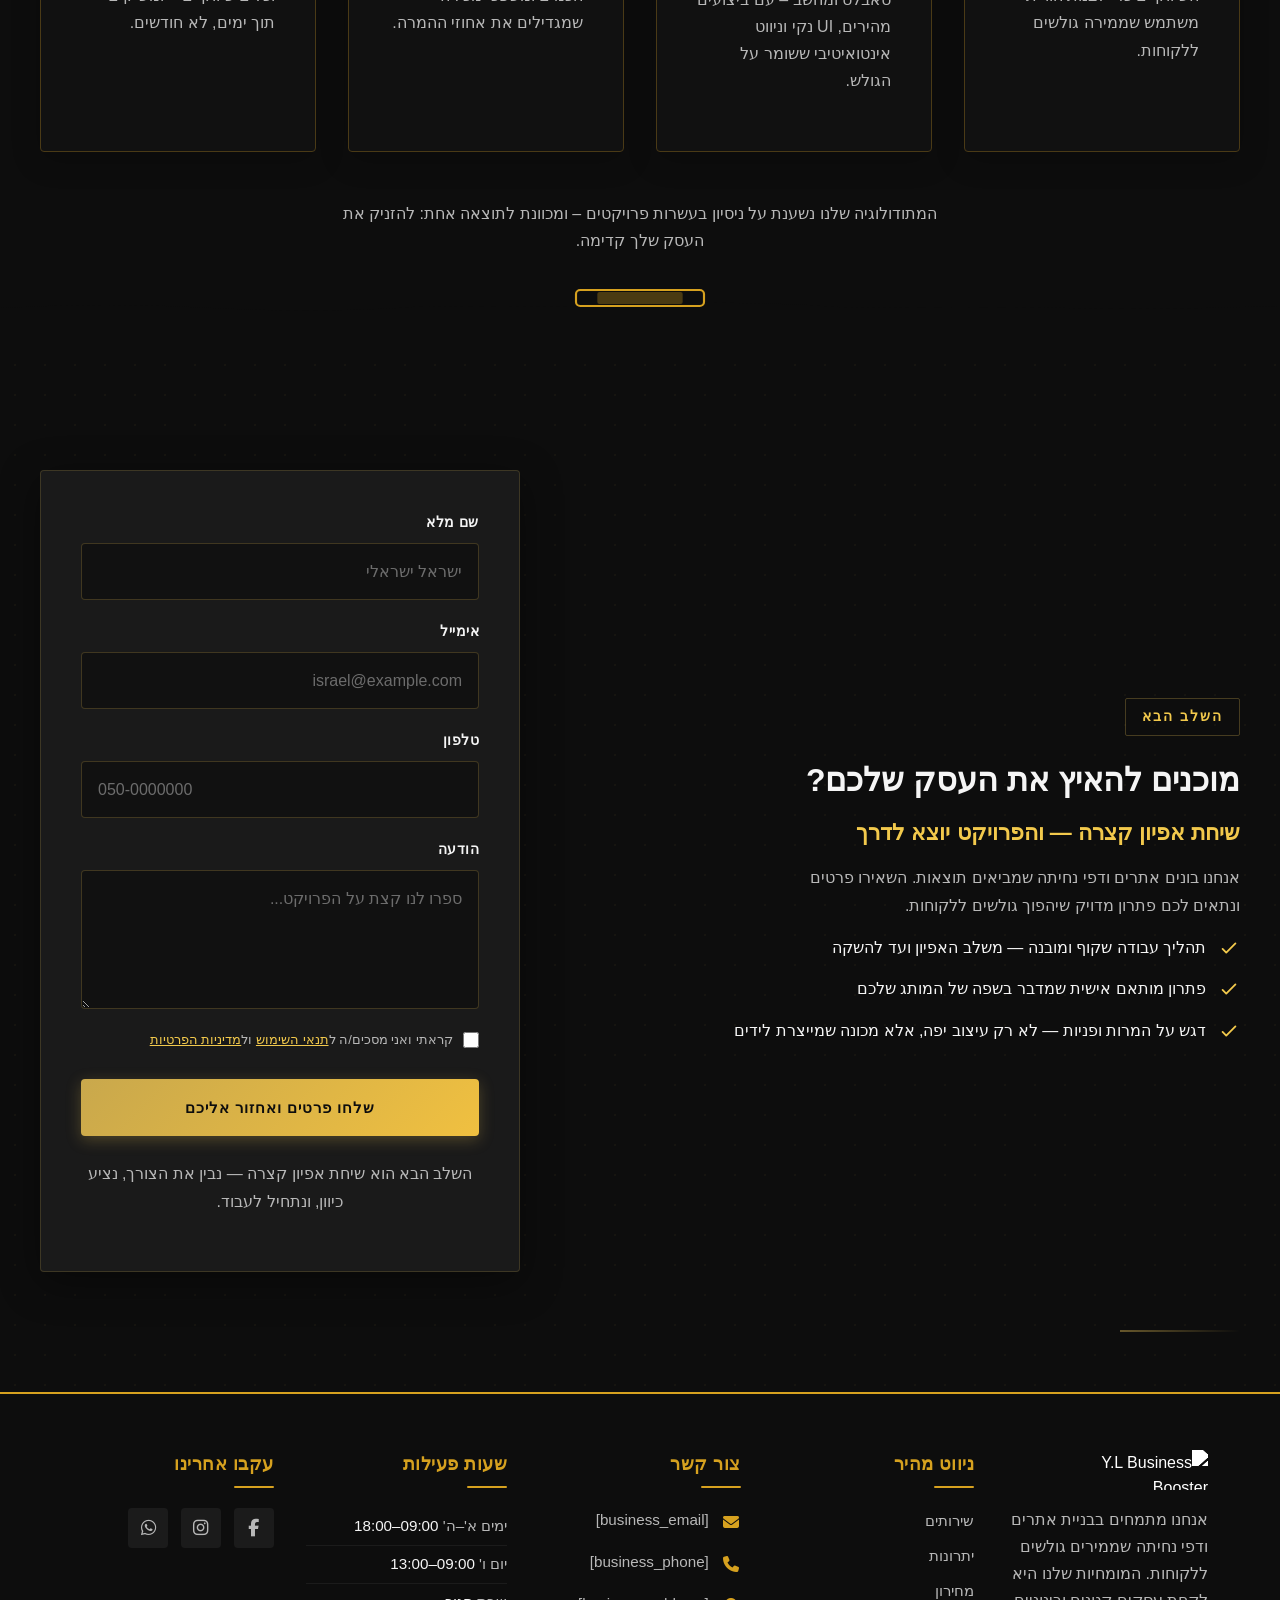
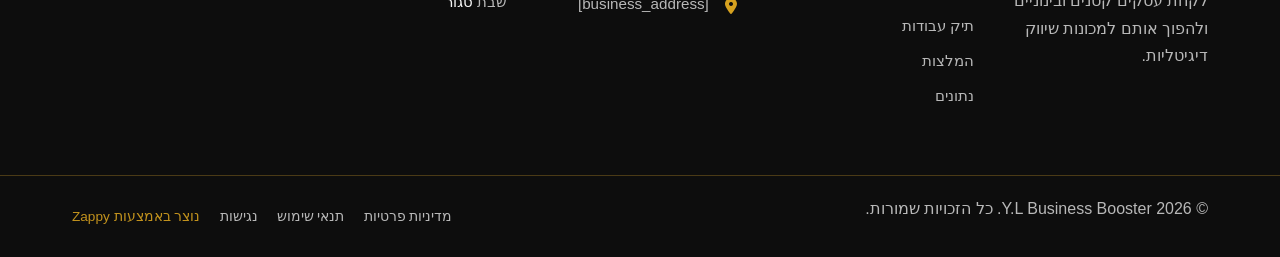
==== commit c5d34abb: "Incremental sync: 1 page(s) — text_edit" ====
--- a/index.html
+++ b/index.html
@@ -1127,7 +1127,7 @@
       <article class="index-pricing-section__card index-pricing-section__card--highlighted zappy-grid-item-no-stretch" data-grid-item-index="1">
         <div class="index-pricing-section__card-badge">הכי מבוקש</div>
         <div class="index-pricing-section__card-header">
-          <h3 class="index-pricing-section__card-title">דף נחיתה פרימיום</h3>
+          <h3 class="index-pricing-section__card-title" style="">דף נחיתה פרימיום כולל דומיין</h3>
           <p class="index-pricing-section__card-desc">חוויית משתמש מתקדמת להמרות גבוהות</p>
         </div>
         <div class="index-pricing-section__price-area">
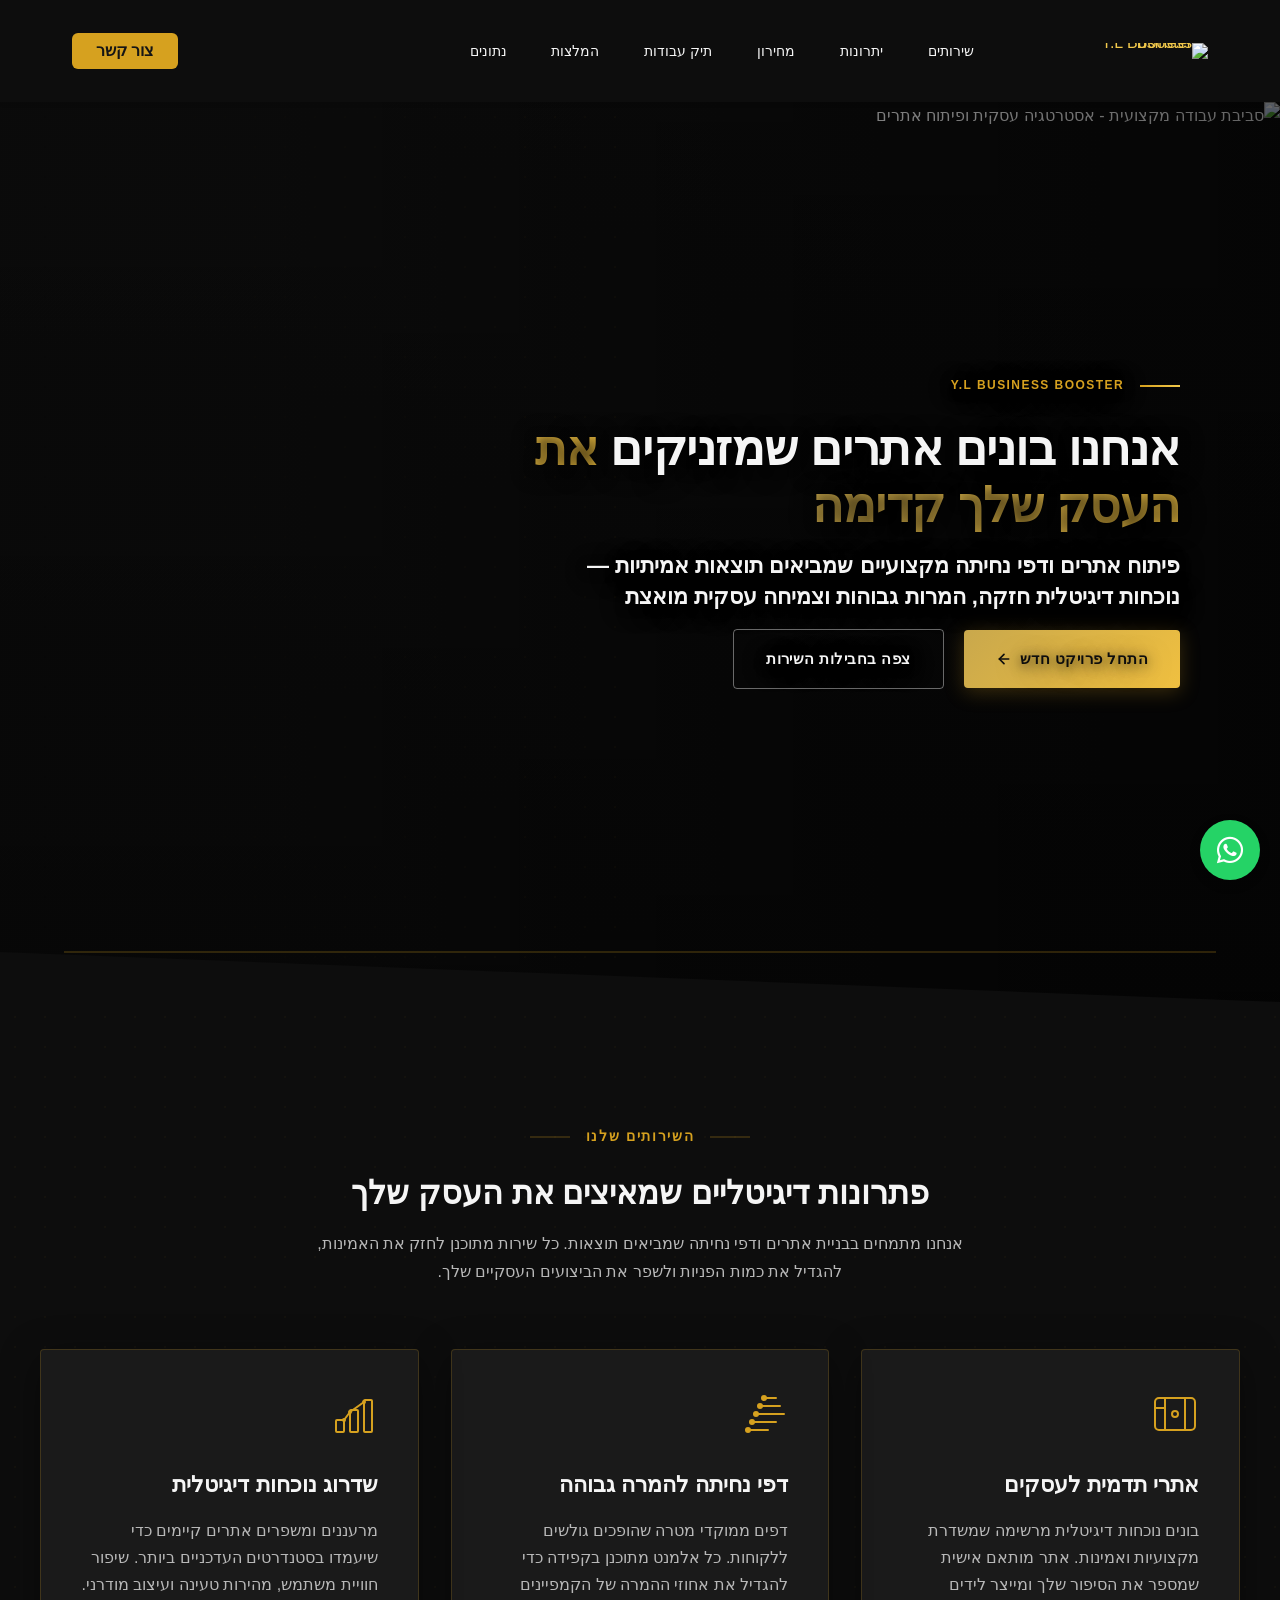
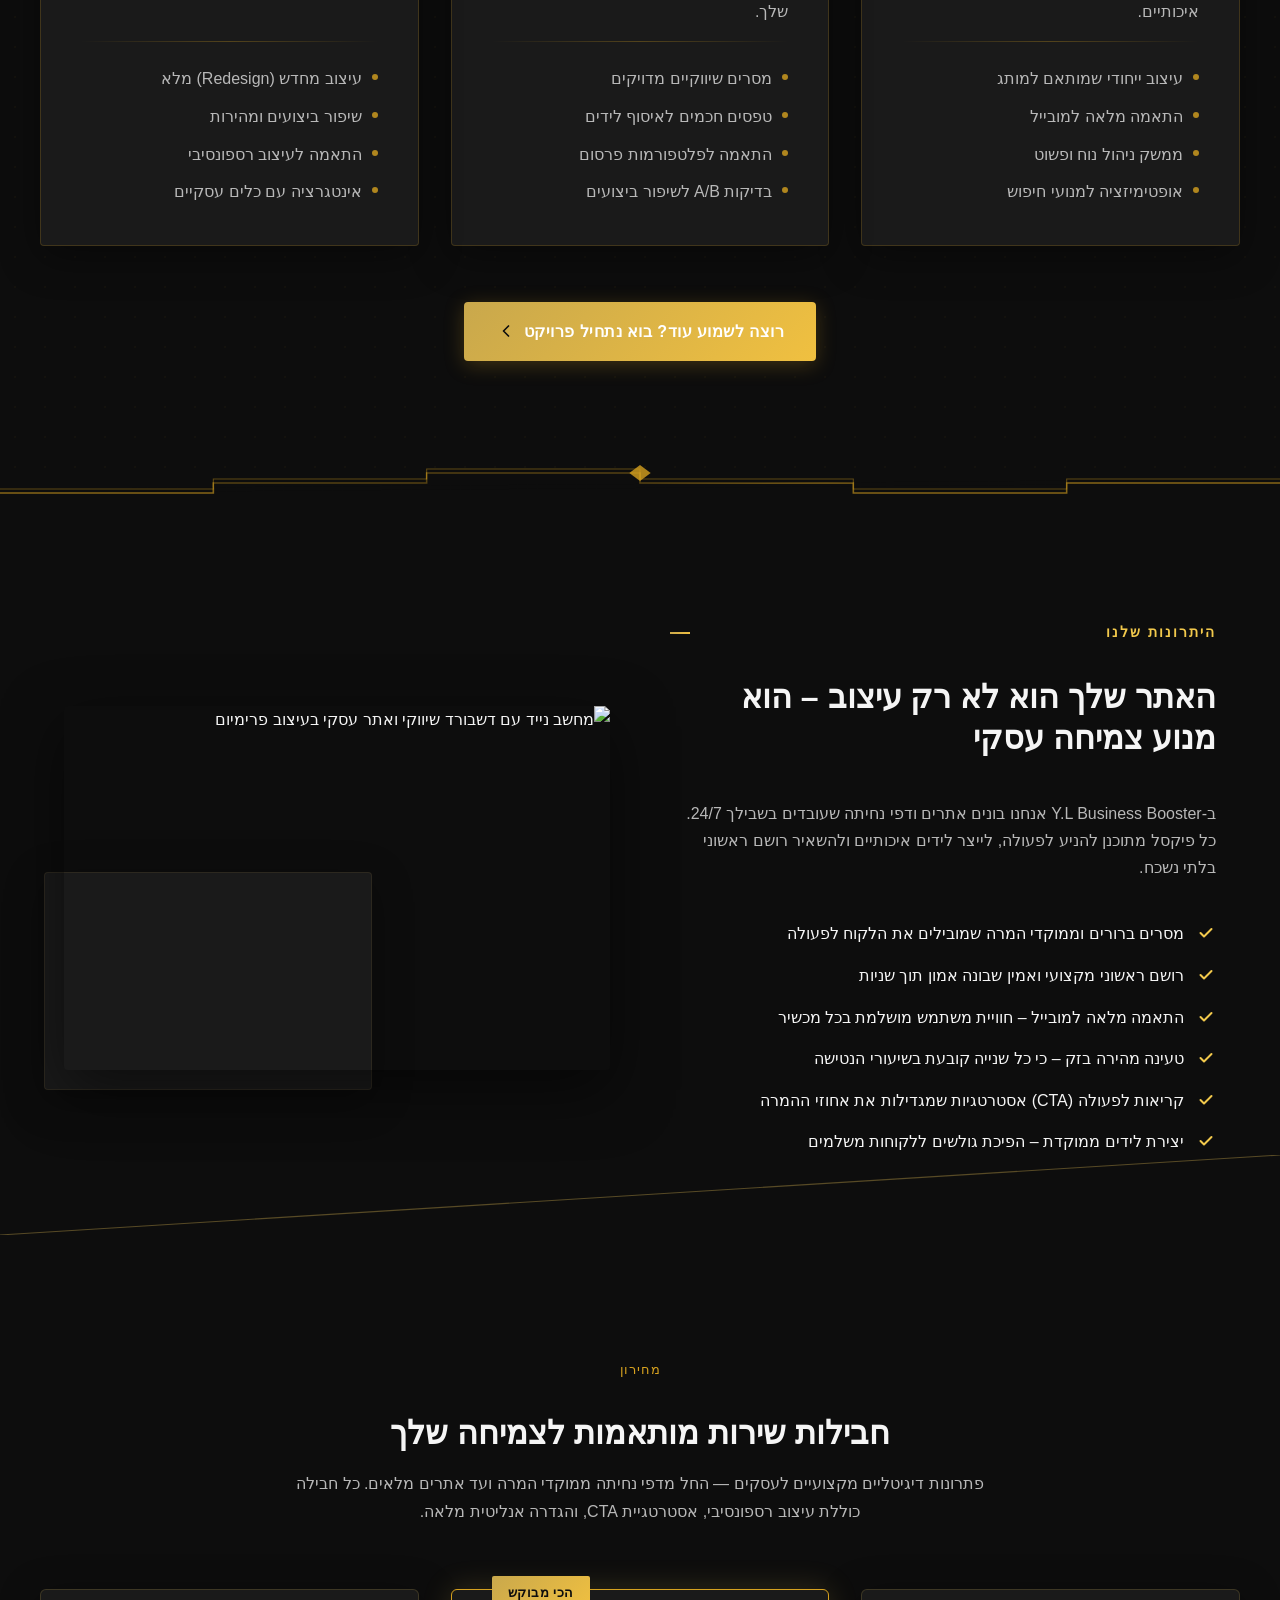
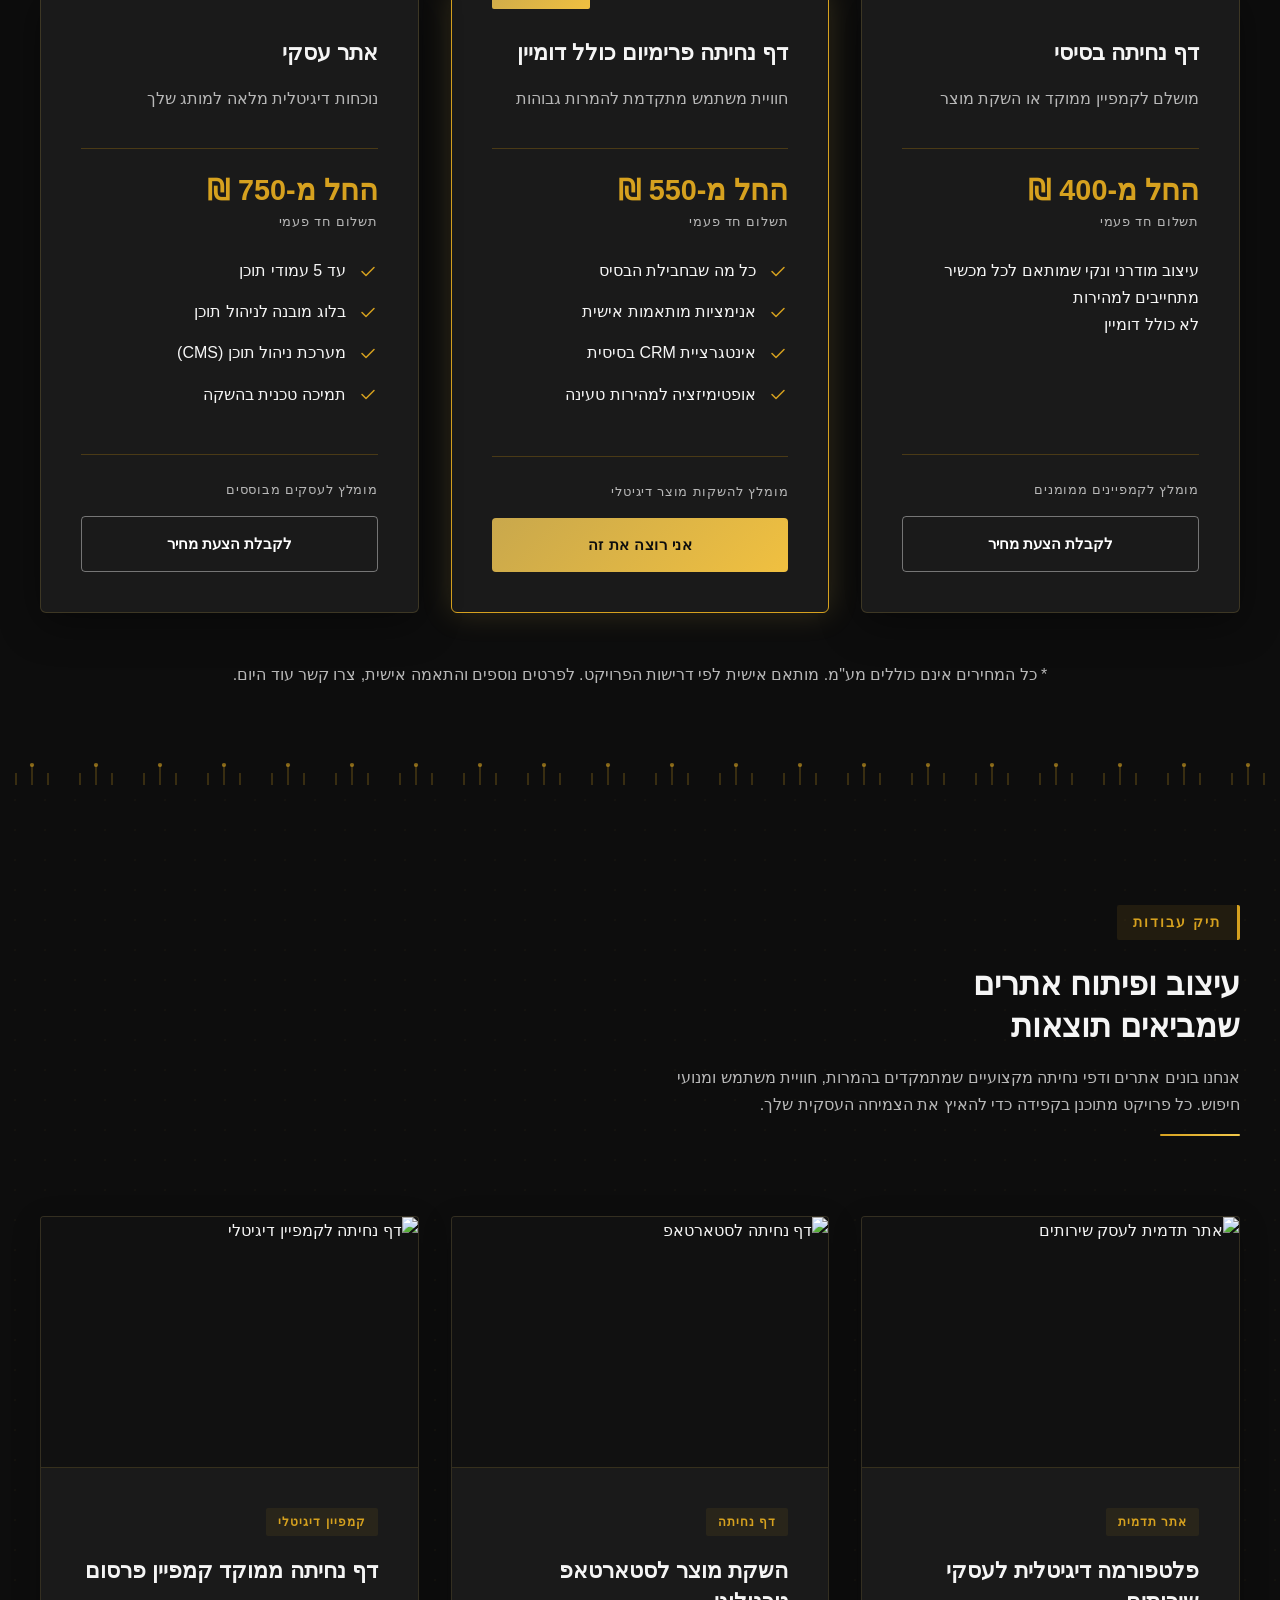
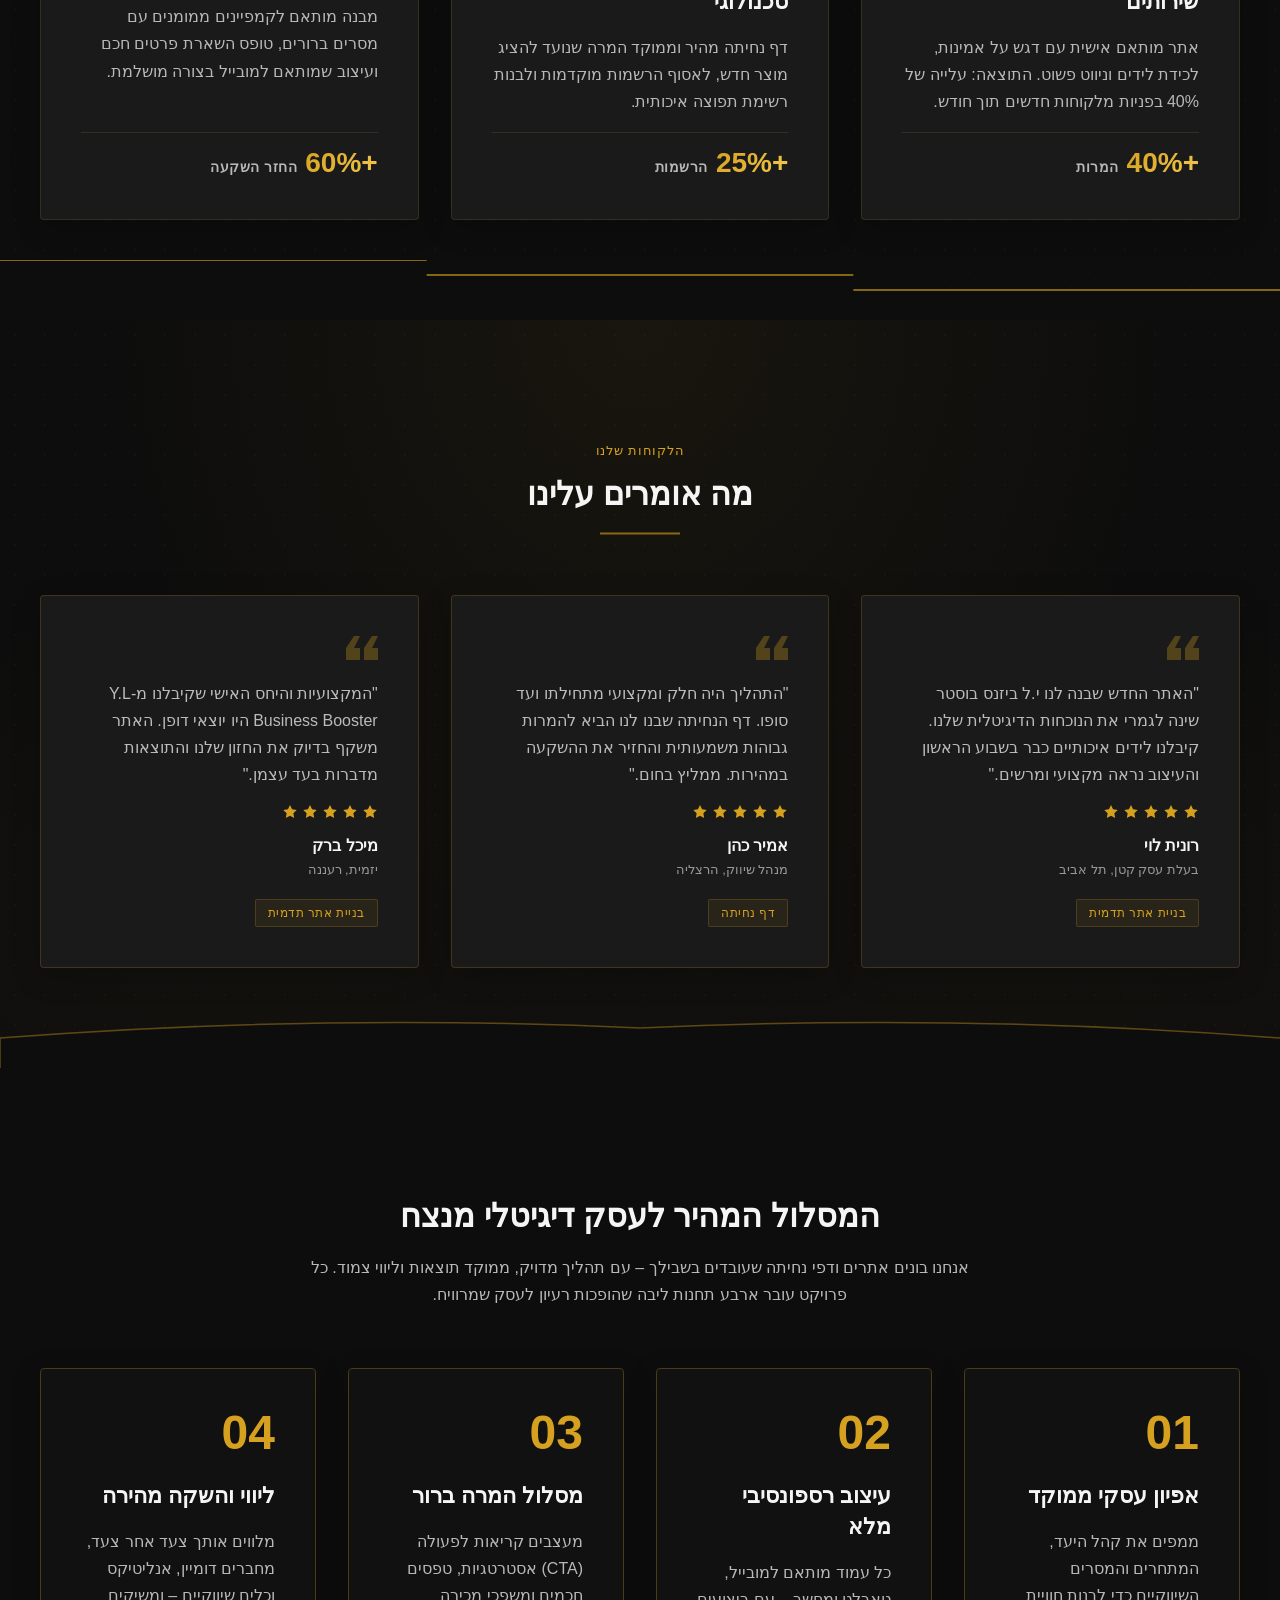
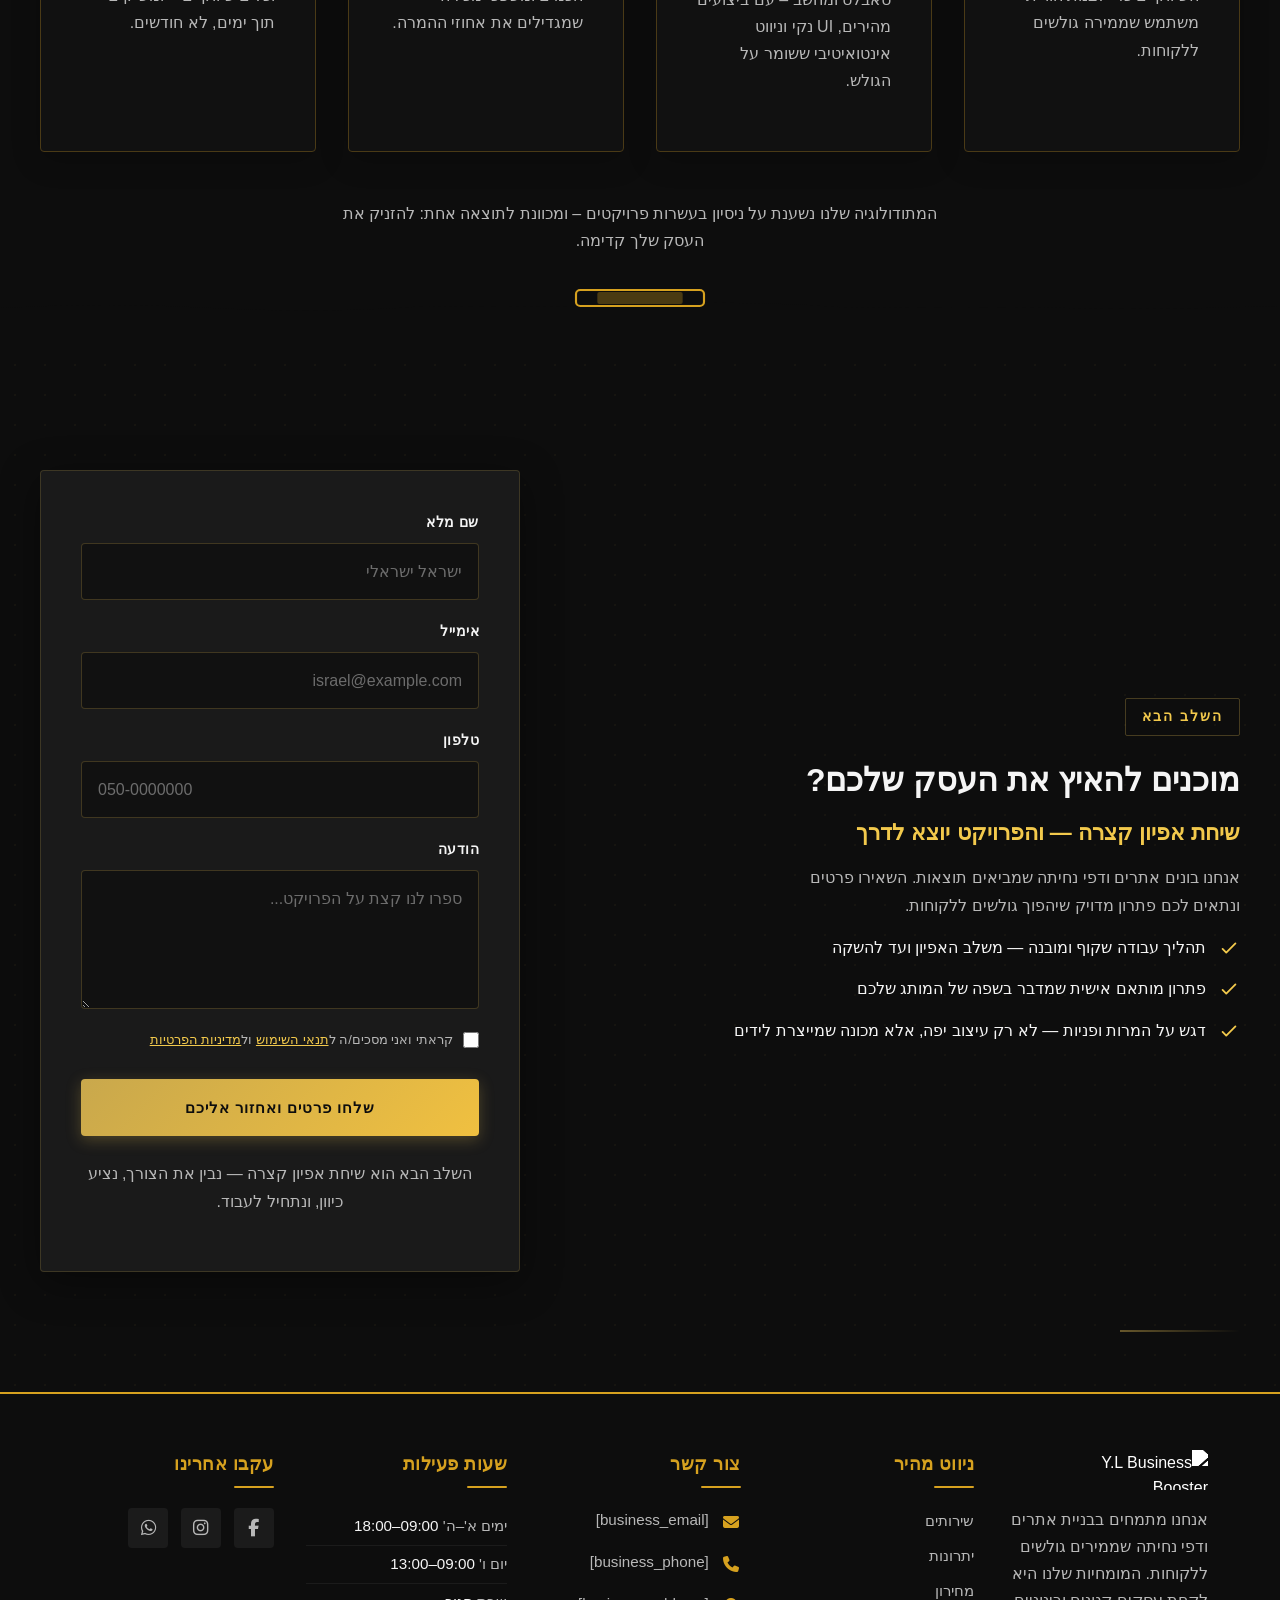
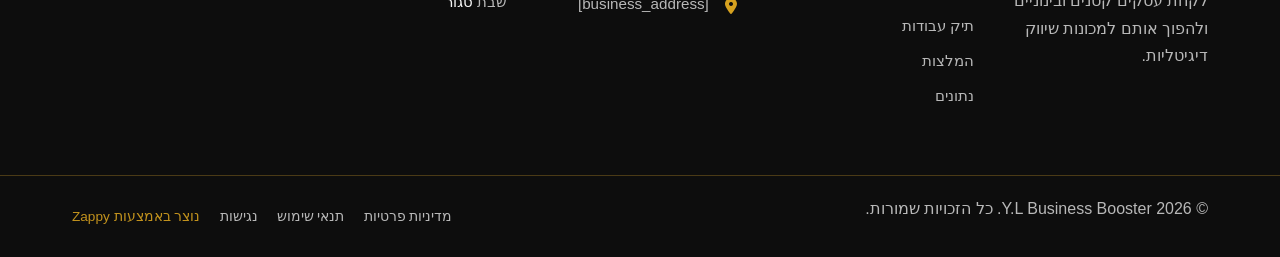
==== commit ea293985: "Background sync: Progressive GitHub Sync" ====
--- a/index.html
+++ b/index.html
@@ -1100,8 +1100,8 @@
   <div class="index-pricing-section__container">
     <header class="index-pricing-section__header">
       <p><span class="index-pricing-section__label">מחירון</span>
-      </p><h2 class="index-pricing-section__title" style="">חבילות שירות מותאמות לצמיחה שלך</h2>
-      <p class="index-pricing-section__subtitle" style="">פתרונות דיגיטליים מקצועיים לעסקים — החל מדפי נחיתה ממוקדי המרה ועד אתרים מלאים. כל חבילה כוללת עיצוב רספונסיבי, אסטרטגיית CTA, והגדרה אנליטית מלאה.</p>
+      </p><h2 class="index-pricing-section__title" >חבילות שירות מותאמות לצמיחה שלך</h2>
+      <p class="index-pricing-section__subtitle" >פתרונות דיגיטליים מקצועיים לעסקים — החל מדפי נחיתה ממוקדי המרה ועד אתרים מלאים. כל חבילה כוללת עיצוב רספונסיבי, אסטרטגיית CTA, והגדרה אנליטית מלאה.</p>
     </header>
 
     <div class="index-pricing-section__grid" style="display: grid; --zappy-grid-cols: repeat(3, minmax(0, 1fr)); grid-template-columns: repeat(3, minmax(0, 1fr));" data-zappy-explicit-columns="true">
@@ -1110,14 +1110,14 @@
       <article class="index-pricing-section__card" data-grid-item-index="0">
         <div class="index-pricing-section__card-header">
           <h3 class="index-pricing-section__card-title">דף נחיתה בסיסי</h3>
-          <p class="index-pricing-section__card-desc" style="">מושלם לקמפיין ממוקד או השקת מוצר</p>
+          <p class="index-pricing-section__card-desc" >מושלם לקמפיין ממוקד או השקת מוצר</p>
         </div>
         <div class="index-pricing-section__price-area">
-          <span class="index-pricing-section__price-amount" style="">החל מ-400 ₪</span>
-          <span class="index-pricing-section__price-note" style="">תשלום חד פעמי</span>
-        </div>
-        <ul class="index-pricing-section__features" style=""><li>עיצוב מודרני ונקי שמותאם לכל מכשיר</li><li>מתחייבים למהירות&nbsp;</li><li>לא כולל דומיין</li></ul>
-        <div class="index-pricing-section__card-footer" style="">
+          <span class="index-pricing-section__price-amount" >החל מ-400 ₪</span>
+          <span class="index-pricing-section__price-note" >תשלום חד פעמי</span>
+        </div>
+        <ul class="index-pricing-section__features" ><li>עיצוב מודרני ונקי שמותאם לכל מכשיר</li><li>מתחייבים למהירות&nbsp;</li><li>לא כולל דומיין</li></ul>
+        <div class="index-pricing-section__card-footer" >
           <span class="index-pricing-section__use-case">מומלץ לקמפיינים ממומנים</span>
           <a href="#contact" class="index-pricing-section__cta btn-secondary" data-element-type="button" data-element-id="btn-1783453637324-3smgeq0ll" data-native-element="true">לקבלת הצעת מחיר</a>
         </div>
@@ -1127,11 +1127,11 @@
       <article class="index-pricing-section__card index-pricing-section__card--highlighted zappy-grid-item-no-stretch" data-grid-item-index="1">
         <div class="index-pricing-section__card-badge">הכי מבוקש</div>
         <div class="index-pricing-section__card-header">
-          <h3 class="index-pricing-section__card-title" style="">דף נחיתה פרימיום כולל דומיין</h3>
+          <h3 class="index-pricing-section__card-title" >דף נחיתה פרימיום כולל דומיין</h3>
           <p class="index-pricing-section__card-desc">חוויית משתמש מתקדמת להמרות גבוהות</p>
         </div>
         <div class="index-pricing-section__price-area">
-          <span class="index-pricing-section__price-amount">החל מ-4,500 ₪</span>
+          <span class="index-pricing-section__price-amount" >החל מ-550 ₪</span>
           <span class="index-pricing-section__price-note">תשלום חד פעמי</span>
         </div>
         <ul class="index-pricing-section__features">
@@ -1165,7 +1165,7 @@
           <p class="index-pricing-section__card-desc">נוכחות דיגיטלית מלאה למותג שלך</p>
         </div>
         <div class="index-pricing-section__price-area">
-          <span class="index-pricing-section__price-amount" style="">החל מ-750 ₪</span>
+          <span class="index-pricing-section__price-amount" >החל מ-750 ₪</span>
           <span class="index-pricing-section__price-note">תשלום חד פעמי</span>
         </div>
         <ul class="index-pricing-section__features">
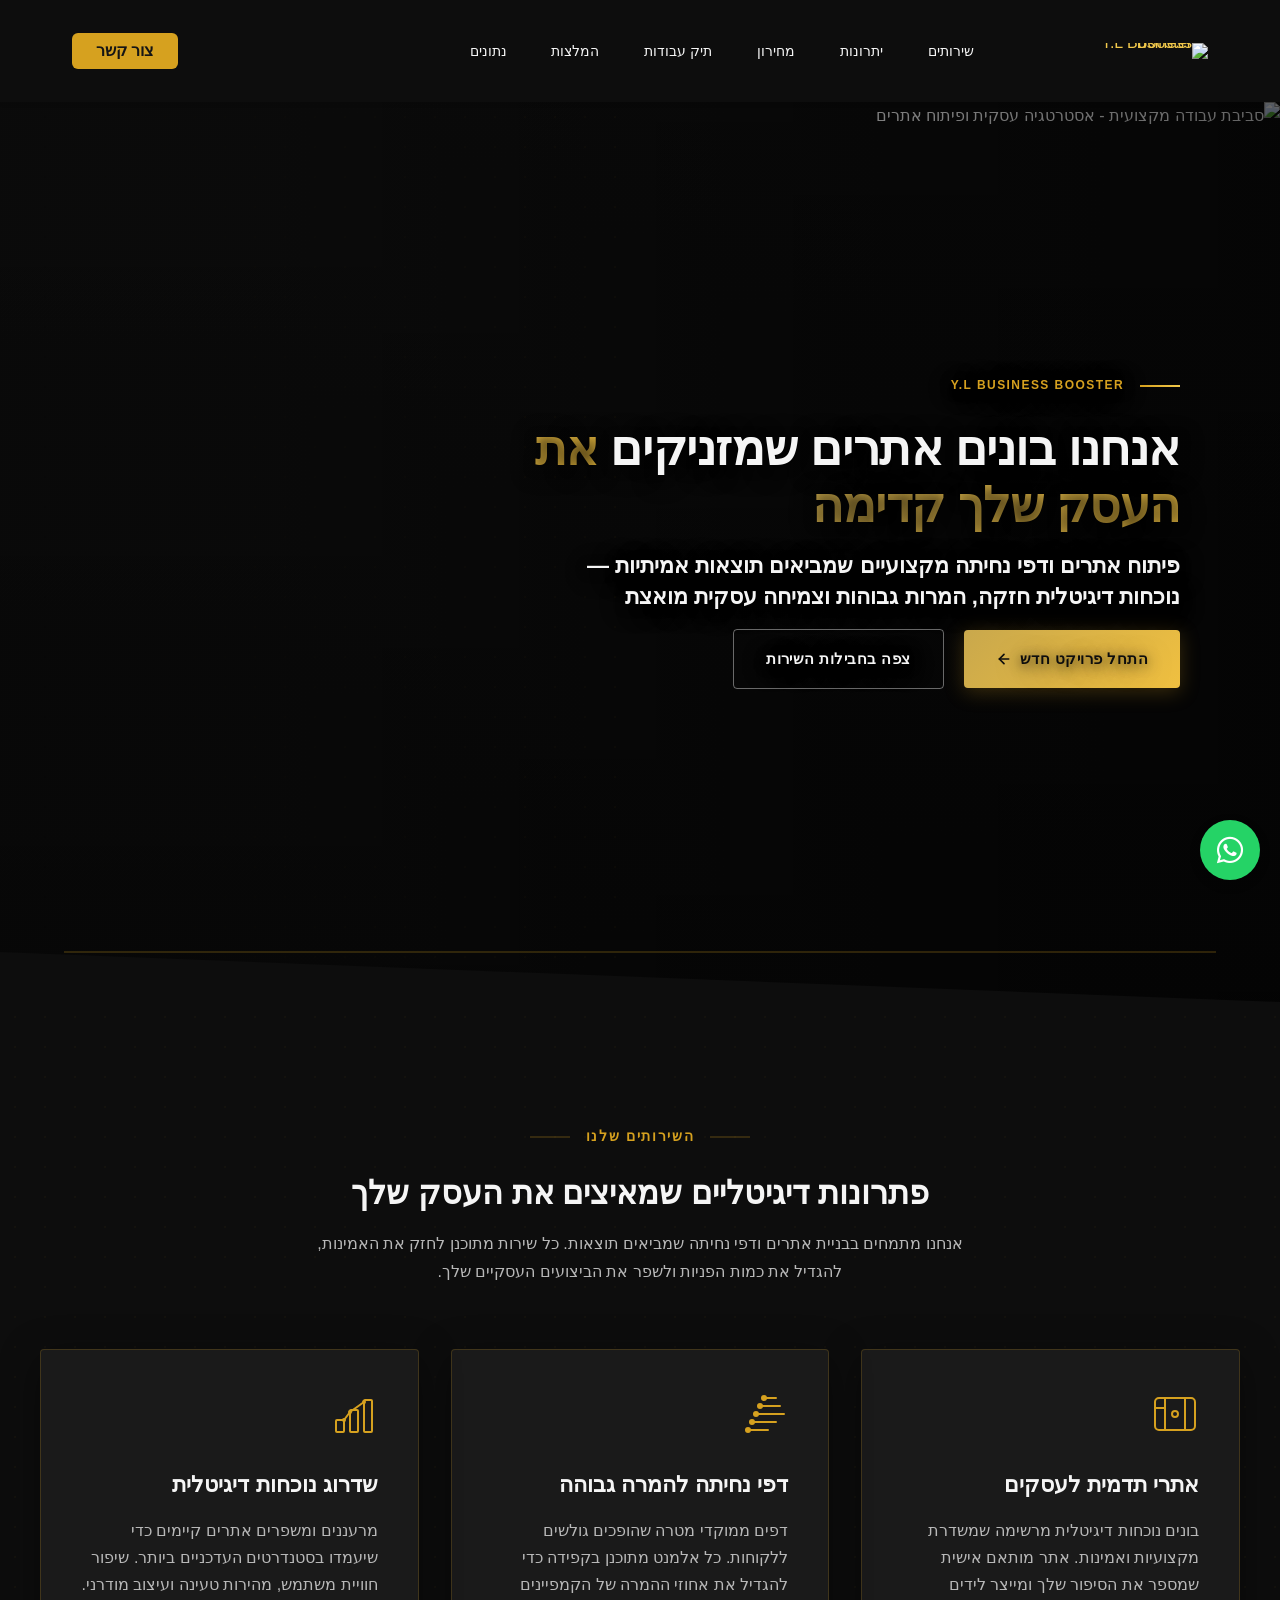
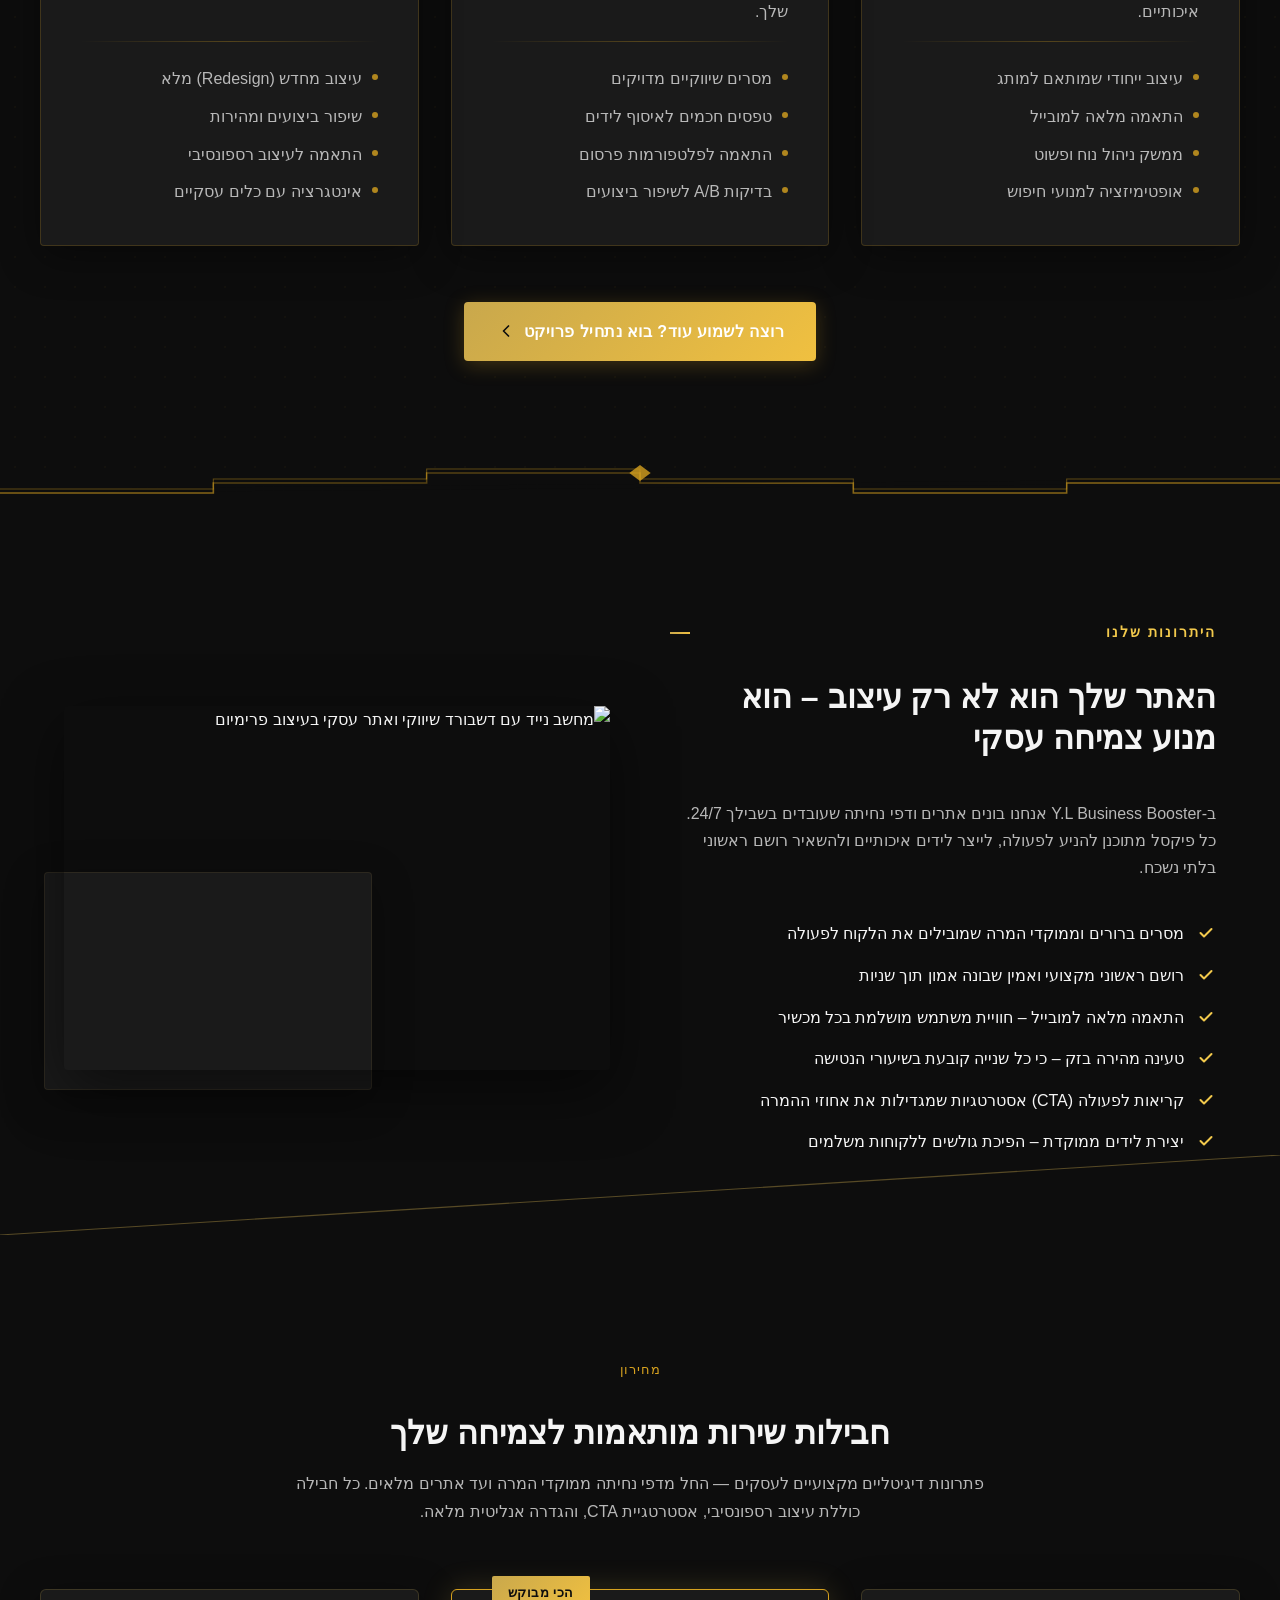
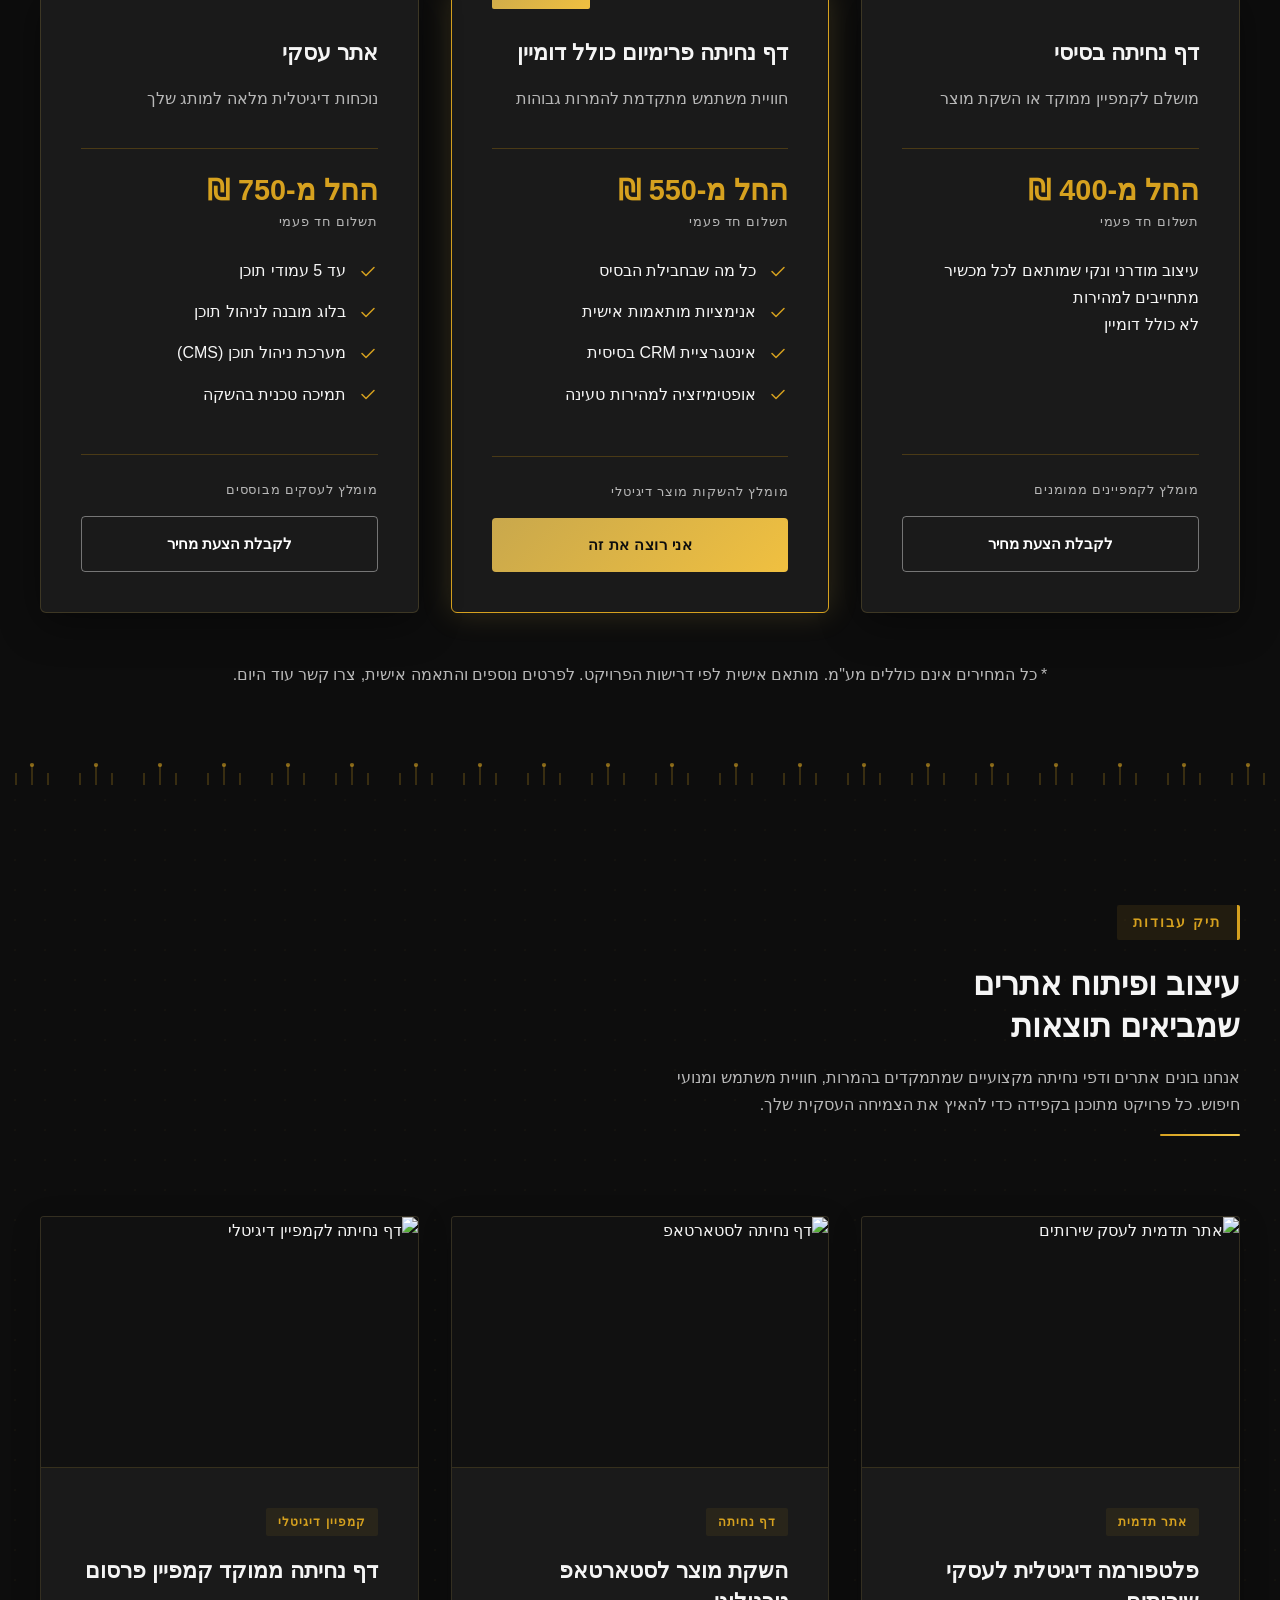
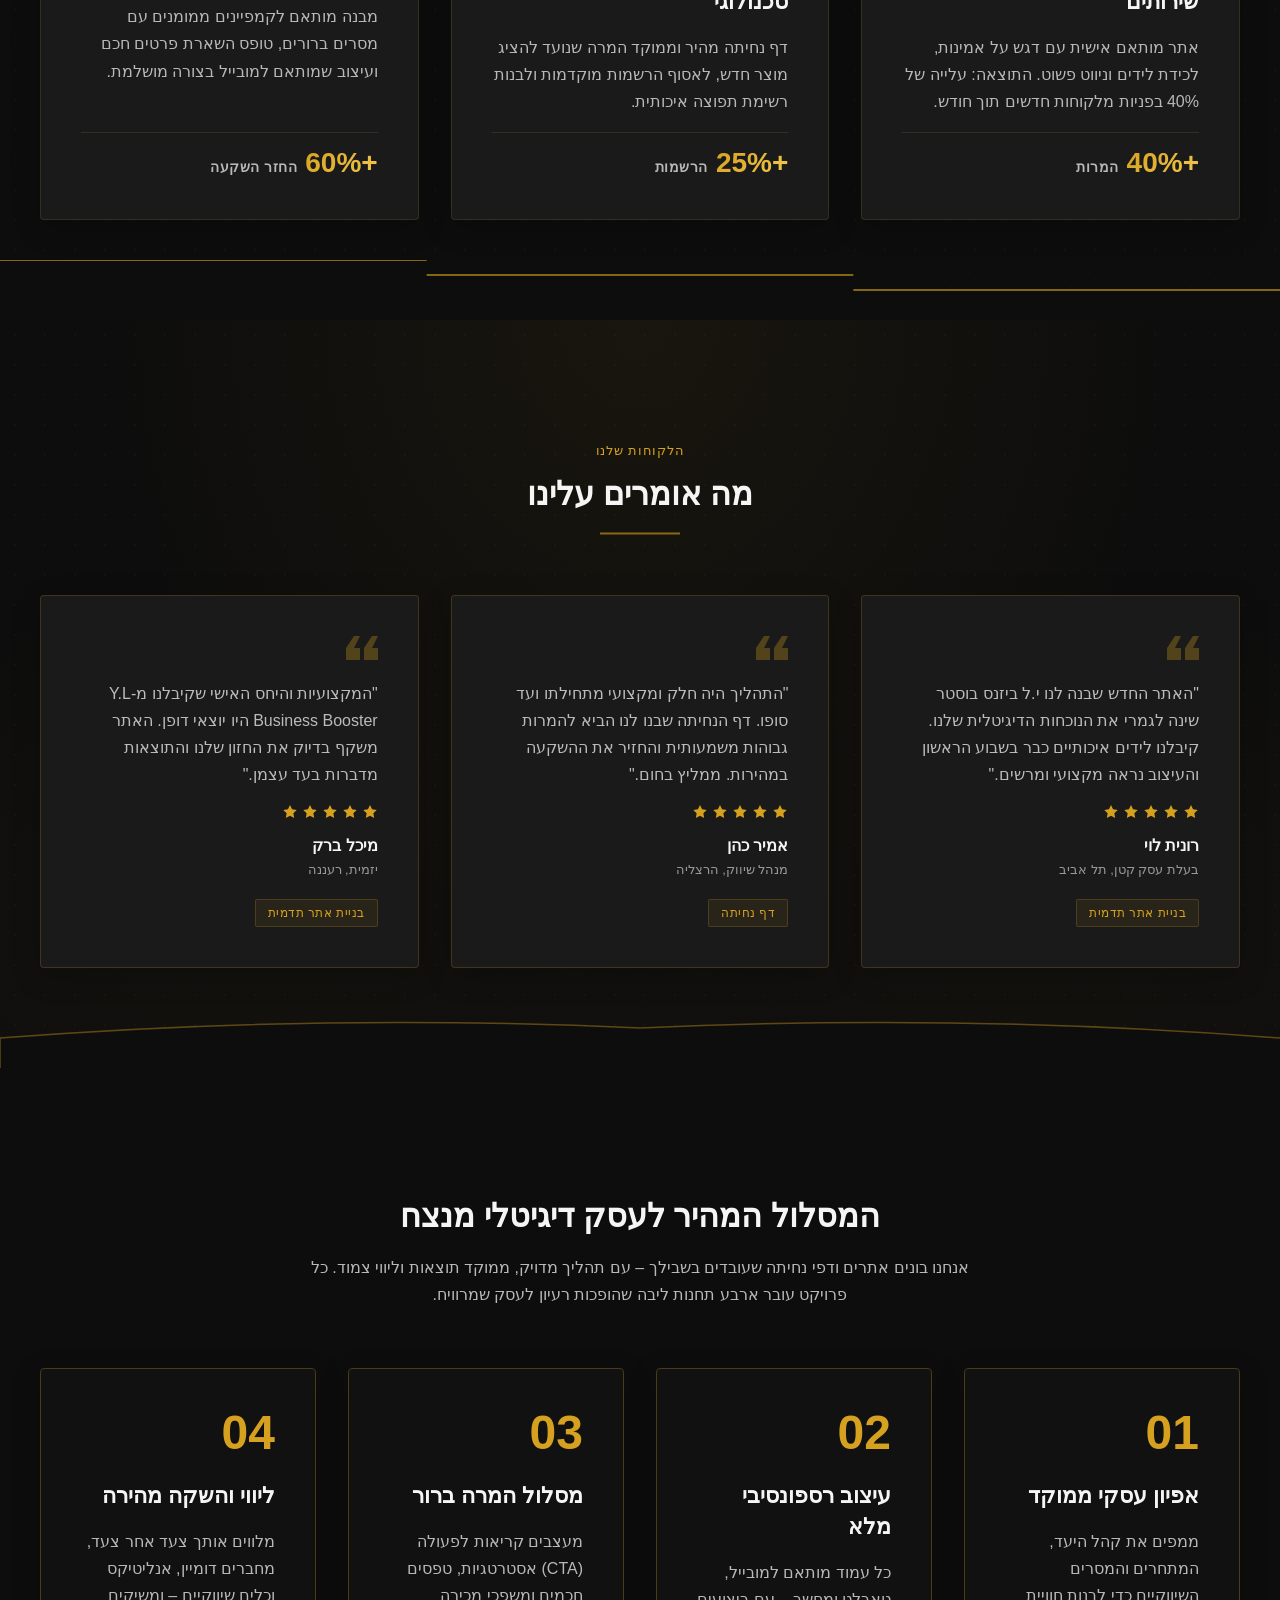
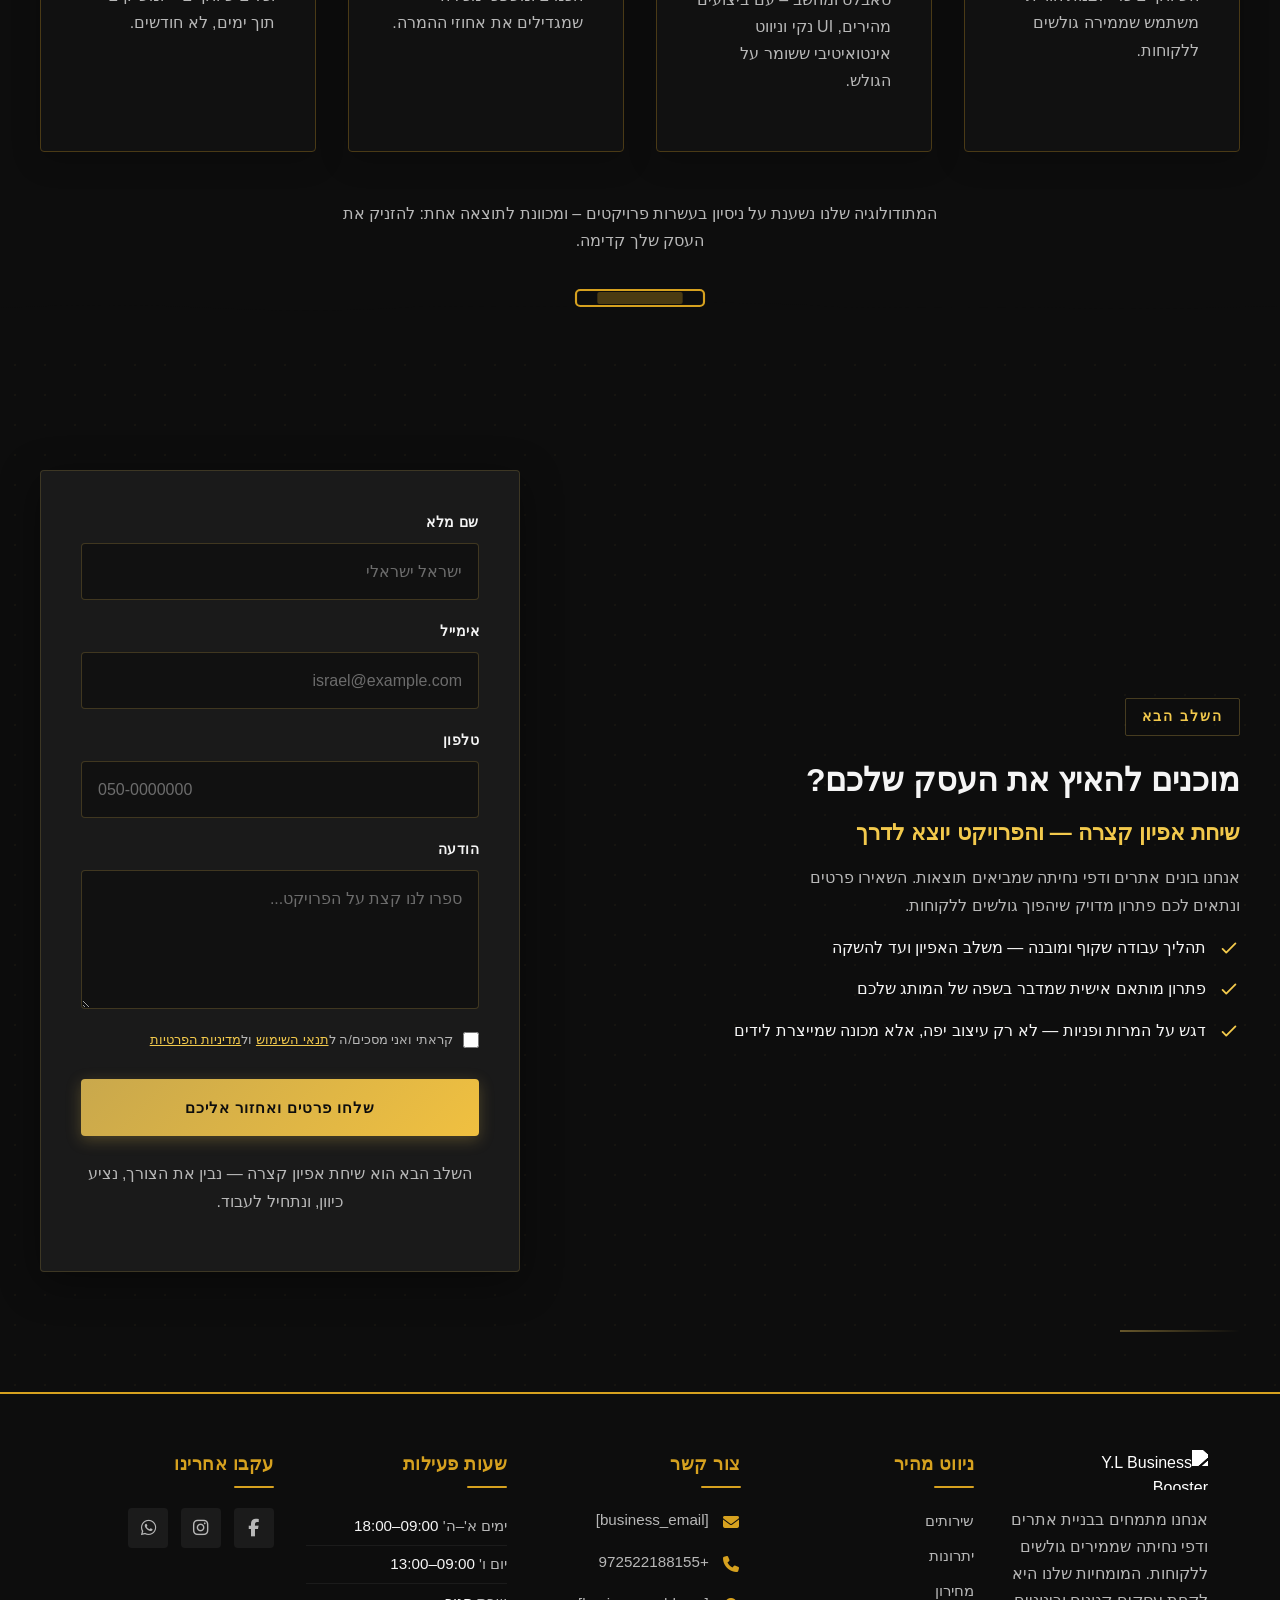
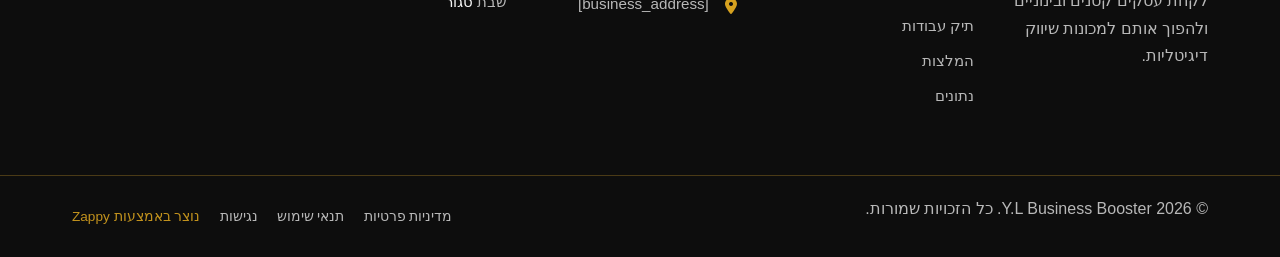
==== commit 33d71f0b: "Background sync: Progressive GitHub Sync" ====
--- a/index.html
+++ b/index.html
@@ -361,7 +361,7 @@
     </svg>
   </button>
   
-  <button class="phone-header-btn" data-phone="[business_phone]" aria-label="Call">
+  <button class="phone-header-btn" data-phone="+972522188155" aria-label="Call">
     <svg width="20" height="20" viewBox="0 0 24 24" fill="currentColor">
       <path d="M22 16.92v3a2 2 0 0 1-2.18 2 19.79 19.79 0 0 1-8.63-3.07 19.5 19.5 0 0 1-6-6 19.79 19.79 0 0 1-3.07-8.67A2 2 0 0 1 4.11 2h3a2 2 0 0 1 2 1.72 12.84 12.84 0 0 0 .7 2.81 2 2 0 0 1-.45 2.11L8.09 9.91a16 16 0 0 0 6 6l1.27-1.27a2 2 0 0 1 2.11-.45 12.84 12.84 0 0 0 2.81.7A2 2 0 0 1 22 16.92z"></path>
     </svg>
@@ -821,7 +821,7 @@
         const phoneLinks = document.querySelectorAll('a[href^="tel:"]');
         const phoneNumber = phoneLinks.length > 0 
           ? phoneLinks[0].getAttribute('href').replace('tel:', '')
-          : '[business_phone]';
+          : '+972522188155';
         
         window.location.href = 'tel:' + phoneNumber;
         console.log('[Navbar] Phone button clicked');
@@ -1568,7 +1568,7 @@
           </li>
           <li>
             <span class="contact-icon"><i class="fas fa-phone"></i></span>
-            <span class="contact-text"><a href="tel:[business_phone]">[business_phone]</a></span>
+            <span class="contact-text"><a href="tel:+972522188155">+972522188155</a></span>
           </li>
           <li><a href="/"><span class="contact-icon"><i class="fas fa-map-marker-alt"></i></span>
             <span class="contact-text">[business_address]</span></a></li>
@@ -1611,7 +1611,7 @@
   </div>
 </footer>
   
-  <a href="https://wa.me/[whatsapp_handle]" class="whatsapp-float" aria-label="WhatsApp">
+  <a href="https://wa.me/972522188155" class="whatsapp-float" aria-label="WhatsApp">
     <i class="fab fa-whatsapp"></i>
   </a>
   
